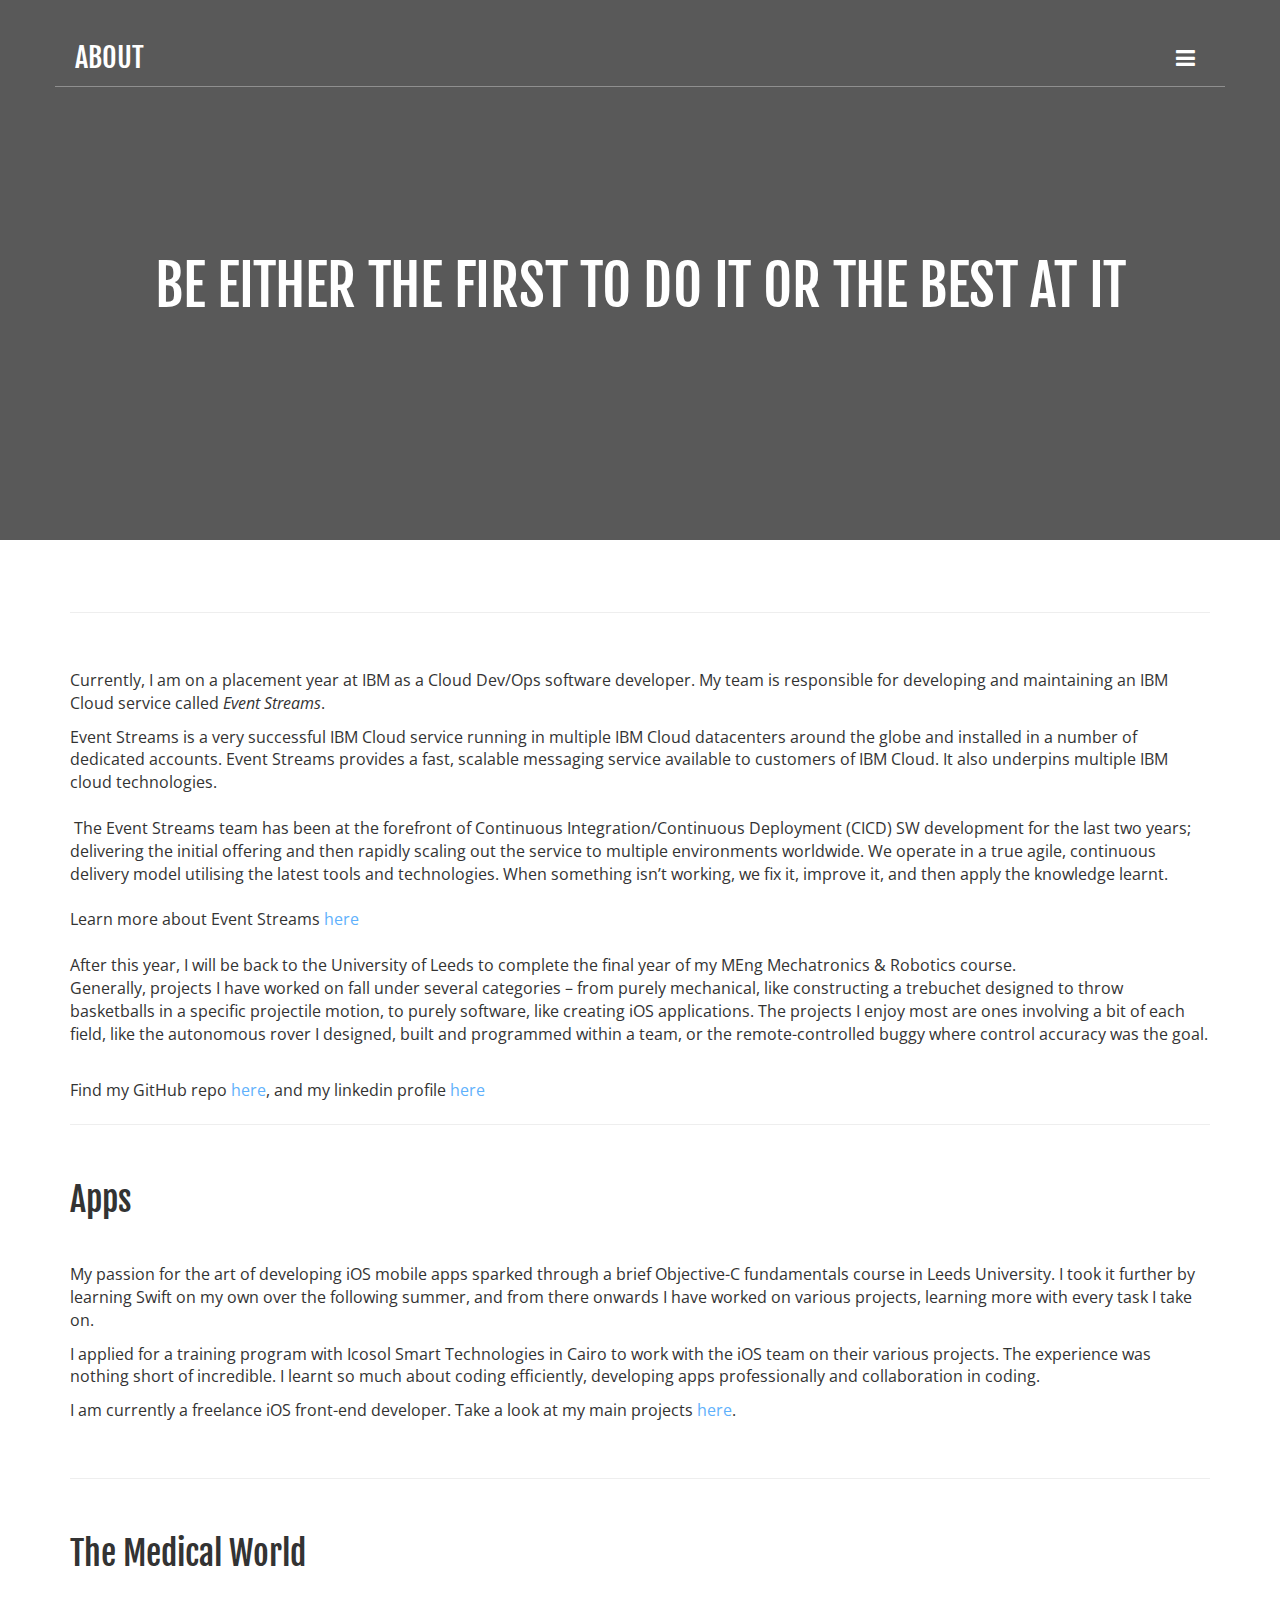
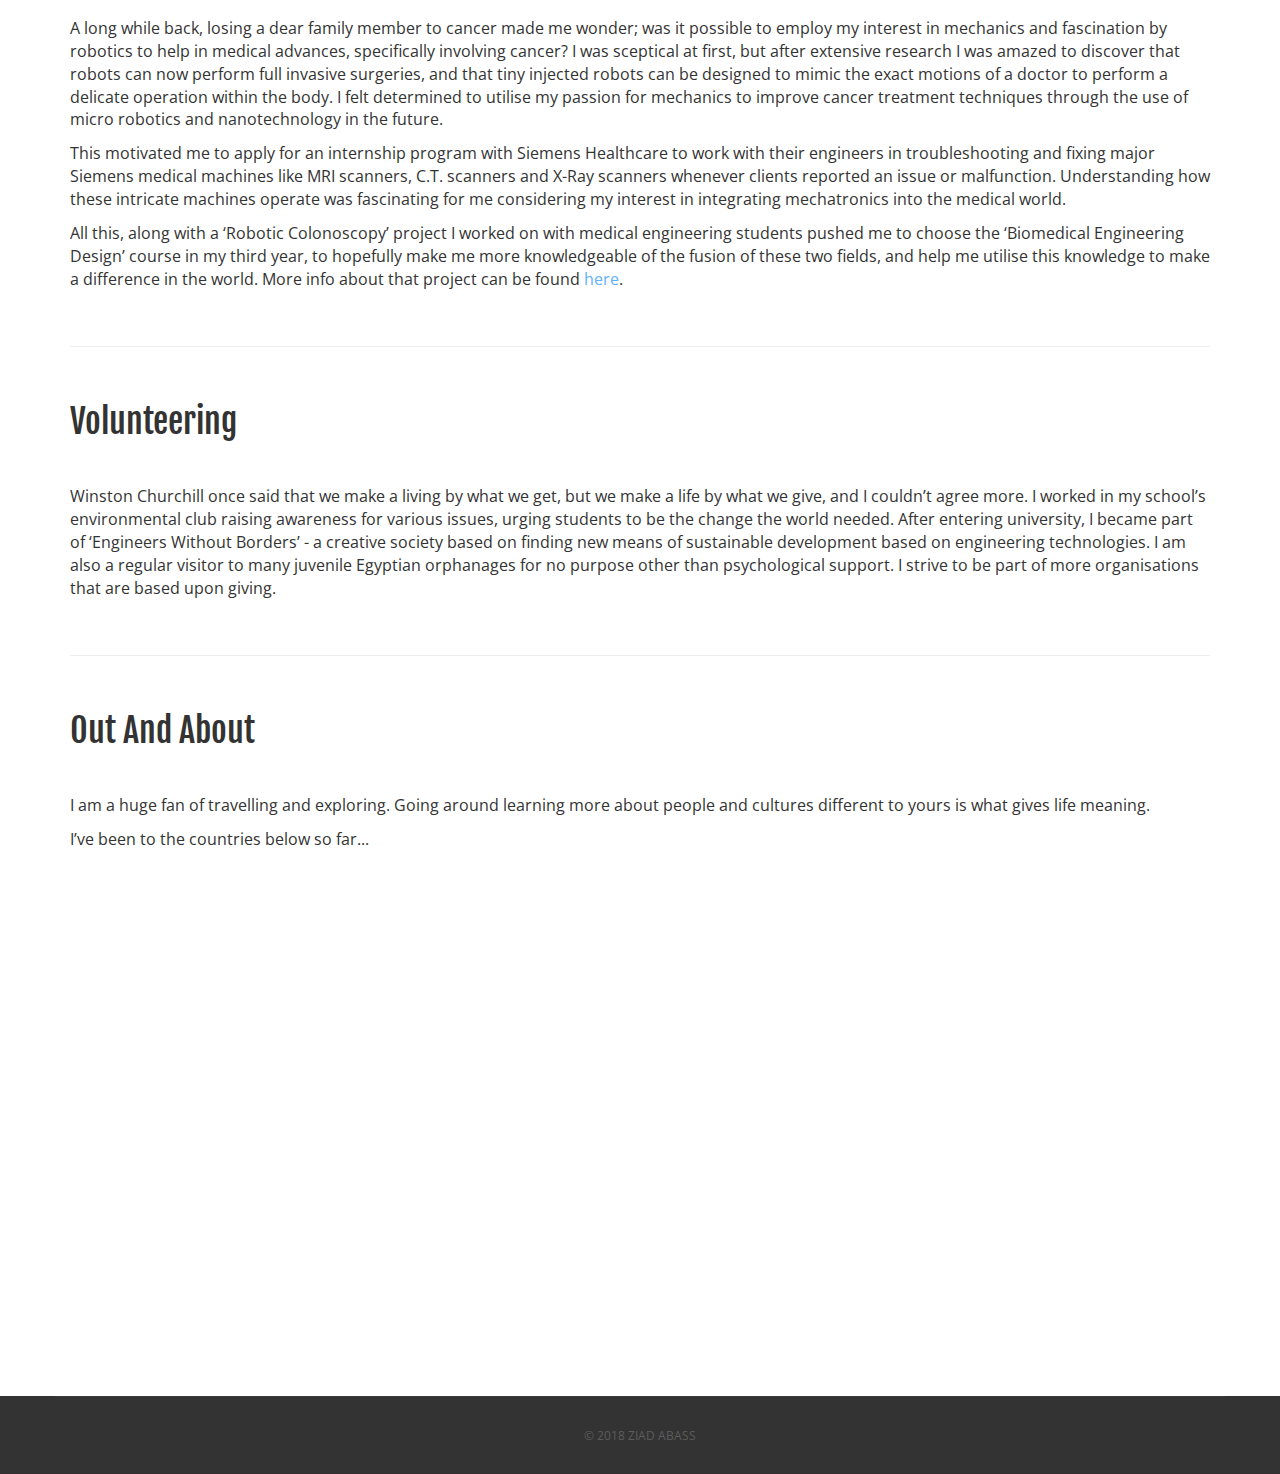
==== about/index.html @ b72d4ed4 "Initial push with all the content" ====
<!DOCTYPE html>
<html xmlns="https://www.w3.org/1999/xhtml">

<head>

	<meta charset="utf-8" />

	<!-- Head content such as meta tags and encoding options, etc -->
	<link rel="mask-icon" href="../z tab icon.svg" color="#529CC0" />
<meta http-equiv="Content-Type" content="text/html; charset=utf-8" />
		<meta name="description" content="A Mechatronics & Robotics Engineer Who's Also An iOS Developer. Find out about me and my work." />
		<meta name="robots" content="index, follow" />
		<meta name="generator" content="RapidWeaver" />
		<link rel="icon" href="http://ziadabass.com/favicon.ico" type="image/x-icon" />
		<link rel="shortcut icon" href="http://ziadabass.com/favicon.ico" type="image/x-icon" />
		

	<!-- User defined head content -->
	

	<!-- Meta tags -->
	<!-- These in particular setup the viewport for mobile devices -->
  <meta name="viewport" content="width=device-width, initial-scale=1.0, maximum-scale=1.0, user-scalable=0" />

  <!-- Browser title -->
	<title>About | Ziad Abass</title>

	<!-- Latest compiled and minified CSS -->
	<link rel="stylesheet" type="text/css" media="all" href="../rw_common/themes/Voyager/consolidated-2.css?rwcache=601853984" />
		

<link href='https://fonts.googleapis.com/css?family=Open Sans:400,700' rel='stylesheet' type='text/css'>

  <!-- Main Theme Stylesheet -->
	

  <!-- Loads Font Awesome v4.3.0 CSS from CDN -->
	<link rel="stylesheet" href="https://maxcdn.bootstrapcdn.com/font-awesome/4.4.0/css/font-awesome.min.css">

	<!-- RapidWeaver Color Picker Stylesheet -->
	

  <!-- Theme specific media queries -->
	<!-- <link rel="stylesheet" href="%pathto(css/media_queries.css)%" /> -->

	<!-- User defined styles -->
	

	<!-- Plugin injected code -->
	

</head>

<body>


	<!-- Navigation in Overlay -->
	<div class="navigation_overlay">
		<div class="navigation_inner">

			<div id="navigation_close_button"><i class="fa fa-close fa-2x"></i></div>

			<div class="navigation_alignment">
				<div class="container">
							<div class="navigation_overlay_site_logo"></div>
							<h1 class="navigation_overlay_site_title">About</h1>
							<div id="social_badges"></div>
							<!-- <h2 class="navigation_overlay_site_slogan">Be either the first to do it or the best at it</h2> -->
							<div id="main_navigation">
								<ul><li><a href="../" rel="">Home</a></li><li><a href="./" rel="" id="current">About</a></li><li><a href="../aida/" rel="">Ai-Da Robot</a></li><li><a href="../projects/" rel="">Projects</a></li><li><a href="../achievements/" rel="">Achievements</a></li><li><a href="../iosapps/" rel="">iOS Apps</a></li><li><a href="../contact/" rel="">Contact</a></li></ul>
							</div>
				</div> <!-- container -->
			</div> <!-- main_navigation -->
		</div> <!-- navigation inner -->
	</div> <!-- navigation_overlay -->

	<div id="scroll_up_destination"></div>

	<div class="blur_wrapper">

		<!-- Path Theme -->

		<!-- Banner, Banner Overlay and Banner Content -->
		<div id="banner">
			<!-- Branding // Site Title, Logo and Navigation -->
			<div id="sticky_container">
				<div class="navigation_bar container">
					<div class="site_logo"></div> <h1 class="site_title">About</h1>
					<div id="navigation_toggle"><i class="fa fa-bars"></i></div>
				</div>
			</div>

			<div id="inner_banner">
				<!-- Site Slogan -->
				<div id="banner_content">
					<h2 id="slogan">Be either the first to do it or the best at it</h2>
				</div>
			</div>

			<!-- Breadcrumb Trail -->
			<div class="banner_breadcrumb">
				<div class="container width_adjustment">
					
				</div>
			</div>

		</div>

		<div id="content_container" class="container width_adjustment">
			<div class="row">

			  <div id="content">
					<p><hr>
 <br /></p>

<p>Currently, I am on a placement year at IBM as a Cloud Dev/Ops software developer. My team is responsible for developing and maintaining an IBM Cloud service called <i>Event Streams</i>. </p>

<p>Event Streams is a very successful IBM Cloud service running in multiple IBM Cloud datacenters around the globe and installed in a number of dedicated accounts. Event Streams provides a fast, scalable messaging service available to customers of IBM Cloud. It also underpins multiple IBM cloud technologies.
<br />
<br /> The Event Streams team has been at the forefront of Continuous Integration/Continuous Deployment (CICD) SW development for the last two years; delivering the initial offering and then rapidly scaling out the service to multiple environments worldwide. We operate in a true agile, continuous delivery model utilising the latest tools and technologies. When something isn’t working, we fix it, improve it, and then apply the knowledge learnt. <br />
<br />
Learn more about Event Streams <a href="https://www.ibm.com/cloud/event-streams-for-cloud" target="_blank">here</a>
<br />
<br />
After this year, I will be back to the University of Leeds to complete the final year of my MEng Mechatronics &amp; Robotics course.
<br />
Generally, projects I have worked on fall under several categories – from purely mechanical, like constructing a trebuchet designed to throw basketballs in a specific projectile motion, to purely software, like creating iOS applications. The projects I enjoy most are ones involving a bit of each field, like the autonomous rover I designed, built and programmed within a team, or the remote-controlled buggy where control accuracy was the goal.</p>

<p><br />
 Find my GitHub repo <a href="https://github.com/ZiadAbass">here</a>, and my linkedin profile <a href="https://www.linkedin.com/in/ziad-abass/">here</a>
 <br />
 <hr>
 <br /></p>

<h2 id="apps">Apps</h2>

<p><br /></p>

<p>My passion for the art of developing iOS mobile apps sparked through a brief Objective-C fundamentals course in Leeds University. I took it further by learning Swift on my own over the following summer, and from there onwards I have worked on various projects, learning more with every task I take on. </p>

<p>I applied for a training program with Icosol Smart Technologies in Cairo to work with the iOS team on their various projects. The experience was nothing short of incredible. I learnt so much about coding efficiently, developing apps professionally and collaboration in coding.</p>

<p>I am currently a freelance iOS front-end developer. Take a look at my main projects <a href="http://ziadabass.com/iosapps">here</a>.</p>

<p><br />
 <hr>
 <br /></p>

<h2 id="themedicalworld">The Medical World</h2>

<p><br /></p>

<p>A long while back, losing a dear family member to cancer made me wonder; was it possible to employ my interest in mechanics and fascination by robotics to help in medical advances, specifically involving cancer? I was sceptical at first, but after extensive research I was amazed to discover that robots can now perform full invasive surgeries, and that tiny injected robots can be designed to mimic the exact motions of a doctor to perform a delicate operation within the body. I felt determined to utilise my passion for mechanics to improve cancer treatment techniques through the use of micro robotics and nanotechnology in the future.</p>

<p>This motivated me to apply for an internship program with Siemens Healthcare to work with their engineers in troubleshooting and fixing major Siemens medical machines like MRI scanners, C.T. scanners and X-Ray scanners whenever clients reported an issue or malfunction. Understanding how these intricate machines operate was fascinating for me considering my interest in integrating mechatronics into the medical world.</p>

<p>All this, along with a ‘Robotic Colonoscopy’ project I worked on with medical engineering students pushed me to choose the ‘Biomedical Engineering Design’ course in my third year, to hopefully make me more knowledgeable of the fusion of these two fields, and help me utilise this knowledge to make a difference in the world. More info about that project can be found <a href="http://ziadabass.com/projects">here</a>.</p>

<p><br />
 <hr>
 <br /></p>

<h2 id="volunteering">Volunteering</h2>

<p><br /></p>

<p>Winston Churchill once said that we make a living by what we get, but we make a life by what we give, and I couldn’t agree more. I worked in my school’s environmental club raising awareness for various issues, urging students to be the change the world needed. After entering university, I became part of ‘Engineers Without Borders’ - a creative society based on finding new means of sustainable development based on engineering technologies. I am also a regular visitor to many juvenile Egyptian orphanages for no purpose other than psychological support. I strive to be part of more organisations that are based upon giving.</p>

<p><br />
<hr>
<br /></p>

<h2 id="outandabout">Out And About</h2>

<p><br /></p>

<p>I am a huge fan of travelling and exploring. Going around learning more about people and cultures different to yours is what gives life meaning.</p>

<p>I’ve been to the countries below so far...</p>

<p><br /></p>

<script src="https://www.amcharts.com/lib/3/ammap.js" type="text/javascript"></script>

<script src="https://www.amcharts.com/lib/3/maps/js/worldHigh.js" type="text/javascript"></script>

<script src="https://www.amcharts.com/lib/3/themes/dark.js" type="text/javascript"></script>

<div id="mapdiv" style="width: 820px; height: 450px;"></div>

<script type="text/javascript">
var map = AmCharts.makeChart("mapdiv",{
type: "map",
theme: "dark",
projection: "miller",
panEventsEnabled : true,
backgroundColor : "#575773",
backgroundAlpha : 1,
zoomControl: {
zoomControlEnabled : true
},
dataProvider : {
map : "worldHigh",
getAreasFromMap : true,
areas :
[
    {
        "id": "AT",
        "showAsSelected": true
    },
    {
        "id": "BE",
        "showAsSelected": true
    },
    {
        "id": "CY",
        "showAsSelected": true
    },
    {
        "id": "DK",
        "showAsSelected": true
    },
    {
        "id": "PT",
        "showAsSelected": true
    },
    {
        "id": "CH",
        "showAsSelected": true
    },
    {
        "id": "HK",
        "showAsSelected": true
    },
    {
        "id": "FI",
        "showAsSelected": true
    },
    {
        "id": "FR",
        "showAsSelected": true
    },
    {
        "id": "DE",
        "showAsSelected": true
    },
    {
        "id": "IT",
        "showAsSelected": true
    },
    {
        "id": "NL",
        "showAsSelected": true
    },
    {
        "id": "NO",
        "showAsSelected": true
    },
    {
        "id": "RU",
        "showAsSelected": true
    },
    {
        "id": "ES",
        "showAsSelected": true
    },
    {
        "id": "SE",
        "showAsSelected": true
    },
    {
        "id": "TR",
        "showAsSelected": true
    },
    {
        "id": "GB",
        "showAsSelected": true
    },
    {
        "id": "US",
        "showAsSelected": true
    },
    {
        "id": "EG",
        "showAsSelected": true
    },
    {
        "id": "TN",
        "showAsSelected": true
    },
    {
        "id": "ID",
        "showAsSelected": true
    },
    {
        "id": "KW",
        "showAsSelected": true
    },
    {
        "id": "MY",
        "showAsSelected": true
    },
    {
        "id": "SA",
        "showAsSelected": true
    },
    {
        "id": "TH",
        "showAsSelected": true
    },
    {
        "id": "AE",
        "showAsSelected": true
    }
]
},
areasSettings : {
autoZoom : true,
color : "#B4B4B7",
colorSolid : "#84ADE9",
selectedColor : "#84ADE9",
outlineColor : "#666666",
rollOverColor : "#9EC2F7",
rollOverOutlineColor : "#000000"
}
});
</script>
					<div class="clearer"></div>
				</div>

			  <aside id="sidebar">
					<h3 id="sidebar_title"></h3>
					

					<div id="archives">
						
					</div>
				</aside>

			</div>
		</div>

		<footer>
			<div class="rapidweaver_footer container width_adjustment">
				&copy; 2018 Ziad Abass
			</div>
		</footer>

	</div>

	<!-- jQuery 1.8 is included in the theme internally -->
  <script src="../rw_common/themes/Voyager/js/jquery.min.js?rwcache=601853984"></script>

	<!-- Base RapidWeaver javascript -->
	<script async type="text/javascript" src="../rw_common/themes/Voyager/javascript.js?rwcache=601853984"></script>

  <!-- Elixir theme specific javascript, along with jQuery Easing and a few other elements -->
  <script src="../rw_common/themes/Voyager/js/elixir.js?rwcache=601853984"></script>

	<!-- Style variations -->
	<script type="text/javascript" src="../rw_common/themes/Voyager/js/sidebar/sidebar_hidden.js?rwcache=601853984"></script>
		

	<!-- User defined javascript -->
	

</body>

</html>
---- rw_common/themes/Voyager/consolidated-2.css ----
@import url(https://fonts.googleapis.com/css?family=Fjalla+One);@import url(https://fonts.googleapis.com/css?family=Fjalla+One);@import url(https://fonts.googleapis.com/css?family=Open Sans:400);@import url(https://fonts.googleapis.com/css?family=Fjalla+One);@import url(https://fonts.googleapis.com/css?family=Fjalla+One);@import url(https://fonts.googleapis.com/css?family=Fjalla+One);@import url(https://fonts.googleapis.com/css?family=Open Sans:400);@import url(https://fonts.googleapis.com/css?family=Fjalla+One);
@media only screen {/*! * Bootstrap v3.3.5 (http://getbootstrap.com) * Copyright 2011-2015 Twitter, Inc. * Licensed under MIT (https://github.com/twbs/bootstrap/blob/master/LICENSE) *//*! * Generated using the Bootstrap Customizer (http://getbootstrap.com/customize/?id=03faca33c98e05ec572d) * Config saved to config.json and https://gist.github.com/03faca33c98e05ec572d *//*! * Bootstrap v3.3.5 (http://getbootstrap.com) * Copyright 2011-2015 Twitter, Inc. * Licensed under MIT (https://github.com/twbs/bootstrap/blob/master/LICENSE) *//*! normalize.css v3.0.3 | MIT License | github.com/necolas/normalize.css */html {  font-family: sans-serif;  -ms-text-size-adjust: 100%;  -webkit-text-size-adjust: 100%;}body {  margin: 0;}article,aside,details,figcaption,figure,footer,header,hgroup,main,menu,nav,section,summary {  display: block;}audio,canvas,progress,video {  display: inline-block;  vertical-align: baseline;}audio:not([controls]) {  display: none;  height: 0;}[hidden],template {  display: none;}a {  background-color: transparent;}a:active,a:hover {  outline: 0;}abbr[title] {  border-bottom: 1px dotted;}b,strong {  font-weight: bold;}dfn {  font-style: italic;}h1 {  font-size: 2em;  margin: 0.67em 0;}mark {  background: #ff0;  color: #000;}small {  font-size: 80%;}sub,sup {  font-size: 75%;  line-height: 0;  position: relative;  vertical-align: baseline;}sup {  top: -0.5em;}sub {  bottom: -0.25em;}img {  border: 0;}svg:not(:root) {  overflow: hidden;}figure {  margin: 1em 40px;}hr {  -webkit-box-sizing: content-box;     -moz-box-sizing: content-box;          box-sizing: content-box;  height: 0;}pre {  overflow: auto;}code,kbd,pre,samp {  font-family: monospace, monospace;  font-size: 1em;}button,input,optgroup,select,textarea {  color: inherit;  font: inherit;  margin: 0;}button {  overflow: visible;}button,select {  text-transform: none;}button,html input[type="button"],input[type="reset"],input[type="submit"] {  -webkit-appearance: button;  cursor: pointer;}button[disabled],html input[disabled] {  cursor: default;}button::-moz-focus-inner,input::-moz-focus-inner {  border: 0;  padding: 0;}input {  line-height: normal;}input[type="checkbox"],input[type="radio"] {  -webkit-box-sizing: border-box;     -moz-box-sizing: border-box;          box-sizing: border-box;  padding: 0;}input[type="number"]::-webkit-inner-spin-button,input[type="number"]::-webkit-outer-spin-button {  height: auto;}input[type="search"] {  -webkit-appearance: textfield;  -webkit-box-sizing: content-box;     -moz-box-sizing: content-box;          box-sizing: content-box;}input[type="search"]::-webkit-search-cancel-button,input[type="search"]::-webkit-search-decoration {  -webkit-appearance: none;}fieldset {  border: 1px solid #c0c0c0;  margin: 0 2px;  padding: 0.35em 0.625em 0.75em;}legend {  border: 0;  padding: 0;}textarea {  overflow: auto;}optgroup {  font-weight: bold;}table {  border-collapse: collapse;  border-spacing: 0;}td,th {  padding: 0;}/*! Source: https://github.com/h5bp/html5-boilerplate/blob/master/src/css/main.css */@media print {  *,  *:before,  *:after {    background: transparent !important;    color: #000 !important;    -webkit-box-shadow: none !important;            box-shadow: none !important;    text-shadow: none !important;  }  a,  a:visited {    text-decoration: underline;  }  a[href]:after {    content: " (" attr(href) ")";}  abbr[title]:after {content: " (" attr(title) ")";}  a[href^="#"]:after,  a[href^="javascript:"]:after {content: "";}  pre,  blockquote {border: 1px solid #999;page-break-inside: avoid;}  thead {display: table-header-group;}  tr,  img {page-break-inside: avoid;}  img {max-width: 100% !important;}  p,  h2,  h3 {orphans: 3;widows: 3;}  h2,  h3 {page-break-after: avoid;}  .navbar {display: none;}  .btn > .caret,  .dropup > .btn > .caret {border-top-color: #000 !important;}  .label {border: 1px solid #000;}  .table {border-collapse: collapse !important;}  .table td,  .table th {background-color: #fff !important;}  .table-bordered th,  .table-bordered td {border: 1px solid #ddd !important;}}@font-face {font-family: 'Glyphicons Halflings';src: url('fonts/glyphicons-halflings-regular.eot');src: url('fonts/glyphicons-halflings-regular.eot?#iefix') format('embedded-opentype'), url('fonts/glyphicons-halflings-regular.woff2') format('woff2'), url('fonts/glyphicons-halflings-regular.woff') format('woff'), url('fonts/glyphicons-halflings-regular.ttf') format('truetype'), url('fonts/glyphicons-halflings-regular.svg#glyphicons_halflingsregular') format('svg');}.glyphicon {position: relative;top: 1px;display: inline-block;font-family: 'Glyphicons Halflings';font-style: normal;font-weight: normal;line-height: 1;-webkit-font-smoothing: antialiased;-moz-osx-font-smoothing: grayscale;}.glyphicon-asterisk:before {content: "\2a";}.glyphicon-plus:before {content: "\2b";}.glyphicon-euro:before,.glyphicon-eur:before {content: "\20ac";}.glyphicon-minus:before {content: "\2212";}.glyphicon-cloud:before {content: "\2601";}.glyphicon-envelope:before {content: "\2709";}.glyphicon-pencil:before {content: "\270f";}.glyphicon-glass:before {content: "\e001";}.glyphicon-music:before {content: "\e002";}.glyphicon-search:before {content: "\e003";}.glyphicon-heart:before {content: "\e005";}.glyphicon-star:before {content: "\e006";}.glyphicon-star-empty:before {content: "\e007";}.glyphicon-user:before {content: "\e008";}.glyphicon-film:before {content: "\e009";}.glyphicon-th-large:before {content: "\e010";}.glyphicon-th:before {content: "\e011";}.glyphicon-th-list:before {content: "\e012";}.glyphicon-ok:before {content: "\e013";}.glyphicon-remove:before {content: "\e014";}.glyphicon-zoom-in:before {content: "\e015";}.glyphicon-zoom-out:before {content: "\e016";}.glyphicon-off:before {content: "\e017";}.glyphicon-signal:before {content: "\e018";}.glyphicon-cog:before {content: "\e019";}.glyphicon-trash:before {content: "\e020";}.glyphicon-home:before {content: "\e021";}.glyphicon-file:before {content: "\e022";}.glyphicon-time:before {content: "\e023";}.glyphicon-road:before {content: "\e024";}.glyphicon-download-alt:before {content: "\e025";}.glyphicon-download:before {content: "\e026";}.glyphicon-upload:before {content: "\e027";}.glyphicon-inbox:before {content: "\e028";}.glyphicon-play-circle:before {content: "\e029";}.glyphicon-repeat:before {content: "\e030";}.glyphicon-refresh:before {content: "\e031";}.glyphicon-list-alt:before {content: "\e032";}.glyphicon-lock:before {content: "\e033";}.glyphicon-flag:before {content: "\e034";}.glyphicon-headphones:before {content: "\e035";}.glyphicon-volume-off:before {content: "\e036";}.glyphicon-volume-down:before {content: "\e037";}.glyphicon-volume-up:before {content: "\e038";}.glyphicon-qrcode:before {content: "\e039";}.glyphicon-barcode:before {content: "\e040";}.glyphicon-tag:before {content: "\e041";}.glyphicon-tags:before {content: "\e042";}.glyphicon-book:before {content: "\e043";}.glyphicon-bookmark:before {content: "\e044";}.glyphicon-print:before {content: "\e045";}.glyphicon-camera:before {content: "\e046";}.glyphicon-font:before {content: "\e047";}.glyphicon-bold:before {content: "\e048";}.glyphicon-italic:before {content: "\e049";}.glyphicon-text-height:before {content: "\e050";}.glyphicon-text-width:before {content: "\e051";}.glyphicon-align-left:before {content: "\e052";}.glyphicon-align-center:before {content: "\e053";}.glyphicon-align-right:before {content: "\e054";}.glyphicon-align-justify:before {content: "\e055";}.glyphicon-list:before {content: "\e056";}.glyphicon-indent-left:before {content: "\e057";}.glyphicon-indent-right:before {content: "\e058";}.glyphicon-facetime-video:before {content: "\e059";}.glyphicon-picture:before {content: "\e060";}.glyphicon-map-marker:before {content: "\e062";}.glyphicon-adjust:before {content: "\e063";}.glyphicon-tint:before {content: "\e064";}.glyphicon-edit:before {content: "\e065";}.glyphicon-share:before {content: "\e066";}.glyphicon-check:before {content: "\e067";}.glyphicon-move:before {content: "\e068";}.glyphicon-step-backward:before {content: "\e069";}.glyphicon-fast-backward:before {content: "\e070";}.glyphicon-backward:before {content: "\e071";}.glyphicon-play:before {content: "\e072";}.glyphicon-pause:before {content: "\e073";}.glyphicon-stop:before {content: "\e074";}.glyphicon-forward:before {content: "\e075";}.glyphicon-fast-forward:before {content: "\e076";}.glyphicon-step-forward:before {content: "\e077";}.glyphicon-eject:before {content: "\e078";}.glyphicon-chevron-left:before {content: "\e079";}.glyphicon-chevron-right:before {content: "\e080";}.glyphicon-plus-sign:before {content: "\e081";}.glyphicon-minus-sign:before {content: "\e082";}.glyphicon-remove-sign:before {content: "\e083";}.glyphicon-ok-sign:before {content: "\e084";}.glyphicon-question-sign:before {content: "\e085";}.glyphicon-info-sign:before {content: "\e086";}.glyphicon-screenshot:before {content: "\e087";}.glyphicon-remove-circle:before {content: "\e088";}.glyphicon-ok-circle:before {content: "\e089";}.glyphicon-ban-circle:before {content: "\e090";}.glyphicon-arrow-left:before {content: "\e091";}.glyphicon-arrow-right:before {content: "\e092";}.glyphicon-arrow-up:before {content: "\e093";}.glyphicon-arrow-down:before {content: "\e094";}.glyphicon-share-alt:before {content: "\e095";}.glyphicon-resize-full:before {content: "\e096";}.glyphicon-resize-small:before {content: "\e097";}.glyphicon-exclamation-sign:before {content: "\e101";}.glyphicon-gift:before {content: "\e102";}.glyphicon-leaf:before {content: "\e103";}.glyphicon-fire:before {content: "\e104";}.glyphicon-eye-open:before {content: "\e105";}.glyphicon-eye-close:before {content: "\e106";}.glyphicon-warning-sign:before {content: "\e107";}.glyphicon-plane:before {content: "\e108";}.glyphicon-calendar:before {content: "\e109";}.glyphicon-random:before {content: "\e110";}.glyphicon-comment:before {content: "\e111";}.glyphicon-magnet:before {content: "\e112";}.glyphicon-chevron-up:before {content: "\e113";}.glyphicon-chevron-down:before {content: "\e114";}.glyphicon-retweet:before {content: "\e115";}.glyphicon-shopping-cart:before {content: "\e116";}.glyphicon-folder-close:before {content: "\e117";}.glyphicon-folder-open:before {content: "\e118";}.glyphicon-resize-vertical:before {content: "\e119";}.glyphicon-resize-horizontal:before {content: "\e120";}.glyphicon-hdd:before {content: "\e121";}.glyphicon-bullhorn:before {content: "\e122";}.glyphicon-bell:before {content: "\e123";}.glyphicon-certificate:before {content: "\e124";}.glyphicon-thumbs-up:before {content: "\e125";}.glyphicon-thumbs-down:before {content: "\e126";}.glyphicon-hand-right:before {content: "\e127";}.glyphicon-hand-left:before {content: "\e128";}.glyphicon-hand-up:before {content: "\e129";}.glyphicon-hand-down:before {content: "\e130";}.glyphicon-circle-arrow-right:before {content: "\e131";}.glyphicon-circle-arrow-left:before {content: "\e132";}.glyphicon-circle-arrow-up:before {content: "\e133";}.glyphicon-circle-arrow-down:before {content: "\e134";}.glyphicon-globe:before {content: "\e135";}.glyphicon-wrench:before {content: "\e136";}.glyphicon-tasks:before {content: "\e137";}.glyphicon-filter:before {content: "\e138";}.glyphicon-briefcase:before {content: "\e139";}.glyphicon-fullscreen:before {content: "\e140";}.glyphicon-dashboard:before {content: "\e141";}.glyphicon-paperclip:before {content: "\e142";}.glyphicon-heart-empty:before {content: "\e143";}.glyphicon-link:before {content: "\e144";}.glyphicon-phone:before {content: "\e145";}.glyphicon-pushpin:before {content: "\e146";}.glyphicon-usd:before {content: "\e148";}.glyphicon-gbp:before {content: "\e149";}.glyphicon-sort:before {content: "\e150";}.glyphicon-sort-by-alphabet:before {content: "\e151";}.glyphicon-sort-by-alphabet-alt:before {content: "\e152";}.glyphicon-sort-by-order:before {content: "\e153";}.glyphicon-sort-by-order-alt:before {content: "\e154";}.glyphicon-sort-by-attributes:before {content: "\e155";}.glyphicon-sort-by-attributes-alt:before {content: "\e156";}.glyphicon-unchecked:before {content: "\e157";}.glyphicon-expand:before {content: "\e158";}.glyphicon-collapse-down:before {content: "\e159";}.glyphicon-collapse-up:before {content: "\e160";}.glyphicon-log-in:before {content: "\e161";}.glyphicon-flash:before {content: "\e162";}.glyphicon-log-out:before {content: "\e163";}.glyphicon-new-window:before {content: "\e164";}.glyphicon-record:before {content: "\e165";}.glyphicon-save:before {content: "\e166";}.glyphicon-open:before {content: "\e167";}.glyphicon-saved:before {content: "\e168";}.glyphicon-import:before {content: "\e169";}.glyphicon-export:before {content: "\e170";}.glyphicon-send:before {content: "\e171";}.glyphicon-floppy-disk:before {content: "\e172";}.glyphicon-floppy-saved:before {content: "\e173";}.glyphicon-floppy-remove:before {content: "\e174";}.glyphicon-floppy-save:before {content: "\e175";}.glyphicon-floppy-open:before {content: "\e176";}.glyphicon-credit-card:before {content: "\e177";}.glyphicon-transfer:before {content: "\e178";}.glyphicon-cutlery:before {content: "\e179";}.glyphicon-header:before {content: "\e180";}.glyphicon-compressed:before {content: "\e181";}.glyphicon-earphone:before {content: "\e182";}.glyphicon-phone-alt:before {content: "\e183";}.glyphicon-tower:before {content: "\e184";}.glyphicon-stats:before {content: "\e185";}.glyphicon-sd-video:before {content: "\e186";}.glyphicon-hd-video:before {content: "\e187";}.glyphicon-subtitles:before {content: "\e188";}.glyphicon-sound-stereo:before {content: "\e189";}.glyphicon-sound-dolby:before {content: "\e190";}.glyphicon-sound-5-1:before {content: "\e191";}.glyphicon-sound-6-1:before {content: "\e192";}.glyphicon-sound-7-1:before {content: "\e193";}.glyphicon-copyright-mark:before {content: "\e194";}.glyphicon-registration-mark:before {content: "\e195";}.glyphicon-cloud-download:before {content: "\e197";}.glyphicon-cloud-upload:before {content: "\e198";}.glyphicon-tree-conifer:before {content: "\e199";}.glyphicon-tree-deciduous:before {content: "\e200";}.glyphicon-cd:before {content: "\e201";}.glyphicon-save-file:before {content: "\e202";}.glyphicon-open-file:before {content: "\e203";}.glyphicon-level-up:before {content: "\e204";}.glyphicon-copy:before {content: "\e205";}.glyphicon-paste:before {content: "\e206";}.glyphicon-alert:before {content: "\e209";}.glyphicon-equalizer:before {content: "\e210";}.glyphicon-king:before {content: "\e211";}.glyphicon-queen:before {content: "\e212";}.glyphicon-pawn:before {content: "\e213";}.glyphicon-bishop:before {content: "\e214";}.glyphicon-knight:before {content: "\e215";}.glyphicon-baby-formula:before {content: "\e216";}.glyphicon-tent:before {content: "\26fa";}.glyphicon-blackboard:before {content: "\e218";}.glyphicon-bed:before {content: "\e219";}.glyphicon-apple:before {content: "\f8ff";}.glyphicon-erase:before {content: "\e221";}.glyphicon-hourglass:before {content: "\231b";}.glyphicon-lamp:before {content: "\e223";}.glyphicon-duplicate:before {content: "\e224";}.glyphicon-piggy-bank:before {content: "\e225";}.glyphicon-scissors:before {content: "\e226";}.glyphicon-bitcoin:before {content: "\e227";}.glyphicon-btc:before {content: "\e227";}.glyphicon-xbt:before {content: "\e227";}.glyphicon-yen:before {content: "\00a5";}.glyphicon-jpy:before {content: "\00a5";}.glyphicon-ruble:before {content: "\20bd";}.glyphicon-rub:before {content: "\20bd";}.glyphicon-scale:before {content: "\e230";}.glyphicon-ice-lolly:before {content: "\e231";}.glyphicon-ice-lolly-tasted:before {content: "\e232";}.glyphicon-education:before {content: "\e233";}.glyphicon-option-horizontal:before {content: "\e234";}.glyphicon-option-vertical:before {content: "\e235";}.glyphicon-menu-hamburger:before {content: "\e236";}.glyphicon-modal-window:before {content: "\e237";}.glyphicon-oil:before {content: "\e238";}.glyphicon-grain:before {content: "\e239";}.glyphicon-sunglasses:before {content: "\e240";}.glyphicon-text-size:before {content: "\e241";}.glyphicon-text-color:before {content: "\e242";}.glyphicon-text-background:before {content: "\e243";}.glyphicon-object-align-top:before {content: "\e244";}.glyphicon-object-align-bottom:before {content: "\e245";}.glyphicon-object-align-horizontal:before {content: "\e246";}.glyphicon-object-align-left:before {content: "\e247";}.glyphicon-object-align-vertical:before {content: "\e248";}.glyphicon-object-align-right:before {content: "\e249";}.glyphicon-triangle-right:before {content: "\e250";}.glyphicon-triangle-left:before {content: "\e251";}.glyphicon-triangle-bottom:before {content: "\e252";}.glyphicon-triangle-top:before {content: "\e253";}.glyphicon-console:before {content: "\e254";}.glyphicon-superscript:before {content: "\e255";}.glyphicon-subscript:before {content: "\e256";}.glyphicon-menu-left:before {content: "\e257";}.glyphicon-menu-right:before {content: "\e258";}.glyphicon-menu-down:before {content: "\e259";}.glyphicon-menu-up:before {content: "\e260";}* {-webkit-box-sizing: border-box;-moz-box-sizing: border-box;box-sizing: border-box;}*:before,*:after {-webkit-box-sizing: border-box;-moz-box-sizing: border-box;box-sizing: border-box;}html {font-size: 10px;-webkit-tap-highlight-color: rgba(0, 0, 0, 0);}body {font-family: "Helvetica Neue", Helvetica, Arial, sans-serif;font-size: 16px;line-height: 1.42857143;color: #333333;background-color: #ffffff;}input,button,select,textarea {font-family: inherit;font-size: inherit;line-height: inherit;}a {color: #337ab7;text-decoration: none;}a:hover,a:focus {color: #23527c;text-decoration: underline;}a:focus {outline: thin dotted;outline: 5px auto -webkit-focus-ring-color;outline-offset: -2px;}figure {margin: 0;}img {vertical-align: middle;}.img-responsive,.thumbnail > img,.thumbnail a > img,.carousel-inner > .item > img,.carousel-inner > .item > a > img {display: block;max-width: 100%;height: auto;}.img-rounded {border-radius: 6px;}.img-thumbnail {padding: 4px;line-height: 1.42857143;background-color: #ffffff;border: 1px solid #dddddd;border-radius: 4px;-webkit-transition: all 0.2s ease-in-out;-o-transition: all 0.2s ease-in-out;transition: all 0.2s ease-in-out;display: inline-block;max-width: 100%;height: auto;}.img-circle {border-radius: 50%;}hr {margin-top: 22px;margin-bottom: 22px;border: 0;border-top: 1px solid #eeeeee;}.sr-only {position: absolute;width: 1px;height: 1px;margin: -1px;padding: 0;overflow: hidden;clip: rect(0, 0, 0, 0);border: 0;}.sr-only-focusable:active,.sr-only-focusable:focus {position: static;width: auto;height: auto;margin: 0;overflow: visible;clip: auto;}[role="button"] {cursor: pointer;}h1,h2,h3,h4,h5,h6,.h1,.h2,.h3,.h4,.h5,.h6 {font-family: inherit;font-weight: 500;line-height: 1.1;color: inherit;}h1 small,h2 small,h3 small,h4 small,h5 small,h6 small,.h1 small,.h2 small,.h3 small,.h4 small,.h5 small,.h6 small,h1 .small,h2 .small,h3 .small,h4 .small,h5 .small,h6 .small,.h1 .small,.h2 .small,.h3 .small,.h4 .small,.h5 .small,.h6 .small {font-weight: normal;line-height: 1;color: #777777;}h1,.h1,h2,.h2,h3,.h3 {margin-top: 22px;margin-bottom: 11px;}h1 small,.h1 small,h2 small,.h2 small,h3 small,.h3 small,h1 .small,.h1 .small,h2 .small,.h2 .small,h3 .small,.h3 .small {font-size: 65%;}h4,.h4,h5,.h5,h6,.h6 {margin-top: 11px;margin-bottom: 11px;}h4 small,.h4 small,h5 small,.h5 small,h6 small,.h6 small,h4 .small,.h4 .small,h5 .small,.h5 .small,h6 .small,.h6 .small {font-size: 75%;}h1,.h1 {font-size: 41px;}h2,.h2 {font-size: 34px;}h3,.h3 {font-size: 28px;}h4,.h4 {font-size: 20px;}h5,.h5 {font-size: 16px;}h6,.h6 {font-size: 14px;}p {margin: 0 0 11px;}.lead {margin-bottom: 22px;font-size: 18px;font-weight: 300;line-height: 1.4;}@media (min-width: 768px) {.lead {    font-size: 24px;}}small,.small {font-size: 87%;}mark,.mark {background-color: #fcf8e3;padding: .2em;}.text-left {text-align: left;}.text-right {text-align: right;}.text-center {text-align: center;}.text-justify {text-align: justify;}.text-nowrap {white-space: nowrap;}.text-lowercase {text-transform: lowercase;}.text-uppercase {text-transform: uppercase;}.text-capitalize {text-transform: capitalize;}.text-muted {color: #777777;}.text-primary {color: #337ab7;}a.text-primary:hover,a.text-primary:focus {color: #286090;}.text-success {color: #3c763d;}a.text-success:hover,a.text-success:focus {color: #2b542c;}.text-info {color: #31708f;}a.text-info:hover,a.text-info:focus {color: #245269;}.text-warning {color: #8a6d3b;}a.text-warning:hover,a.text-warning:focus {color: #66512c;}.text-danger {color: #a94442;}a.text-danger:hover,a.text-danger:focus {color: #843534;}.bg-primary {color: #fff;background-color: #337ab7;}a.bg-primary:hover,a.bg-primary:focus {background-color: #286090;}.bg-success {background-color: #dff0d8;}a.bg-success:hover,a.bg-success:focus {background-color: #c1e2b3;}.bg-info {background-color: #d9edf7;}a.bg-info:hover,a.bg-info:focus {background-color: #afd9ee;}.bg-warning {background-color: #fcf8e3;}a.bg-warning:hover,a.bg-warning:focus {background-color: #f7ecb5;}.bg-danger {background-color: #f2dede;}a.bg-danger:hover,a.bg-danger:focus {background-color: #e4b9b9;}.page-header {padding-bottom: 10px;margin: 44px 0 22px;border-bottom: 1px solid #eeeeee;}ul,ol {margin-top: 0;margin-bottom: 11px;}ul ul,ol ul,ul ol,ol ol {margin-bottom: 0;}.list-unstyled {padding-left: 0;list-style: none;}.list-inline {padding-left: 0;list-style: none;margin-left: -5px;}.list-inline > li {display: inline-block;padding-left: 5px;padding-right: 5px;}dl {margin-top: 0;margin-bottom: 22px;}dt,dd {line-height: 1.42857143;}dt {font-weight: bold;}dd {margin-left: 0;}@media (min-width: 768px) {.dl-horizontal dt {    float: left;width: 160px;clear: left;text-align: right;overflow: hidden;text-overflow: ellipsis;white-space: nowrap;}  .dl-horizontal dd {margin-left: 180px;}}abbr[title],abbr[data-original-title] {cursor: help;border-bottom: 1px dotted #777777;}.initialism {font-size: 90%;text-transform: uppercase;}blockquote {padding: 11px 22px;margin: 0 0 22px;font-size: 20px;border-left: 5px solid #eeeeee;}blockquote p:last-child,blockquote ul:last-child,blockquote ol:last-child {margin-bottom: 0;}blockquote footer,blockquote small,blockquote .small {display: block;font-size: 80%;line-height: 1.42857143;color: #777777;}blockquote footer:before,blockquote small:before,blockquote .small:before {content: '\2014 \00A0';}.blockquote-reverse,blockquote.pull-right {padding-right: 15px;padding-left: 0;border-right: 5px solid #eeeeee;border-left: 0;text-align: right;}.blockquote-reverse footer:before,blockquote.pull-right footer:before,.blockquote-reverse small:before,blockquote.pull-right small:before,.blockquote-reverse .small:before,blockquote.pull-right .small:before {content: '';}.blockquote-reverse footer:after,blockquote.pull-right footer:after,.blockquote-reverse small:after,blockquote.pull-right small:after,.blockquote-reverse .small:after,blockquote.pull-right .small:after {content: '\00A0 \2014';}address {margin-bottom: 22px;font-style: normal;line-height: 1.42857143;}code,kbd,pre,samp {font-family: Menlo, Monaco, Consolas, "Courier New", monospace;}code {padding: 2px 4px;font-size: 90%;color: #c7254e;background-color: #f9f2f4;border-radius: 4px;}kbd {padding: 2px 4px;font-size: 90%;color: #ffffff;background-color: #333333;border-radius: 3px;-webkit-box-shadow: inset 0 -1px 0 rgba(0, 0, 0, 0.25);box-shadow: inset 0 -1px 0 rgba(0, 0, 0, 0.25);}kbd kbd {padding: 0;font-size: 100%;font-weight: bold;-webkit-box-shadow: none;box-shadow: none;}pre {display: block;padding: 10.5px;margin: 0 0 11px;font-size: 15px;line-height: 1.42857143;word-break: break-all;word-wrap: break-word;color: #333333;background-color: #f5f5f5;border: 1px solid #cccccc;border-radius: 4px;}pre code {padding: 0;font-size: inherit;color: inherit;white-space: pre-wrap;background-color: transparent;border-radius: 0;}.pre-scrollable {max-height: 340px;overflow-y: scroll;}.container {margin-right: auto;margin-left: auto;padding-left: 15px;padding-right: 15px;}@media (min-width: 768px) {.container {    width: 750px;}}@media (min-width: 992px) {.container {    width: 970px;}}@media (min-width: 1200px) {.container {    width: 1170px;}}.container-fluid {margin-right: auto;margin-left: auto;padding-left: 15px;padding-right: 15px;}.row {margin-left: -15px;margin-right: -15px;}.col-xs-1, .col-sm-1, .col-md-1, .col-lg-1, .col-xs-2, .col-sm-2, .col-md-2, .col-lg-2, .col-xs-3, .col-sm-3, .col-md-3, .col-lg-3, .col-xs-4, .col-sm-4, .col-md-4, .col-lg-4, .col-xs-5, .col-sm-5, .col-md-5, .col-lg-5, .col-xs-6, .col-sm-6, .col-md-6, .col-lg-6, .col-xs-7, .col-sm-7, .col-md-7, .col-lg-7, .col-xs-8, .col-sm-8, .col-md-8, .col-lg-8, .col-xs-9, .col-sm-9, .col-md-9, .col-lg-9, .col-xs-10, .col-sm-10, .col-md-10, .col-lg-10, .col-xs-11, .col-sm-11, .col-md-11, .col-lg-11, .col-xs-12, .col-sm-12, .col-md-12, .col-lg-12 {position: relative;min-height: 1px;padding-left: 15px;padding-right: 15px;}.col-xs-1, .col-xs-2, .col-xs-3, .col-xs-4, .col-xs-5, .col-xs-6, .col-xs-7, .col-xs-8, .col-xs-9, .col-xs-10, .col-xs-11, .col-xs-12 {float: left;}.col-xs-12 {width: 100%;}.col-xs-11 {width: 91.66666667%;}.col-xs-10 {width: 83.33333333%;}.col-xs-9 {width: 75%;}.col-xs-8 {width: 66.66666667%;}.col-xs-7 {width: 58.33333333%;}.col-xs-6 {width: 50%;}.col-xs-5 {width: 41.66666667%;}.col-xs-4 {width: 33.33333333%;}.col-xs-3 {width: 25%;}.col-xs-2 {width: 16.66666667%;}.col-xs-1 {width: 8.33333333%;}.col-xs-pull-12 {right: 100%;}.col-xs-pull-11 {right: 91.66666667%;}.col-xs-pull-10 {right: 83.33333333%;}.col-xs-pull-9 {right: 75%;}.col-xs-pull-8 {right: 66.66666667%;}.col-xs-pull-7 {right: 58.33333333%;}.col-xs-pull-6 {right: 50%;}.col-xs-pull-5 {right: 41.66666667%;}.col-xs-pull-4 {right: 33.33333333%;}.col-xs-pull-3 {right: 25%;}.col-xs-pull-2 {right: 16.66666667%;}.col-xs-pull-1 {right: 8.33333333%;}.col-xs-pull-0 {right: auto;}.col-xs-push-12 {left: 100%;}.col-xs-push-11 {left: 91.66666667%;}.col-xs-push-10 {left: 83.33333333%;}.col-xs-push-9 {left: 75%;}.col-xs-push-8 {left: 66.66666667%;}.col-xs-push-7 {left: 58.33333333%;}.col-xs-push-6 {left: 50%;}.col-xs-push-5 {left: 41.66666667%;}.col-xs-push-4 {left: 33.33333333%;}.col-xs-push-3 {left: 25%;}.col-xs-push-2 {left: 16.66666667%;}.col-xs-push-1 {left: 8.33333333%;}.col-xs-push-0 {left: auto;}.col-xs-offset-12 {margin-left: 100%;}.col-xs-offset-11 {margin-left: 91.66666667%;}.col-xs-offset-10 {margin-left: 83.33333333%;}.col-xs-offset-9 {margin-left: 75%;}.col-xs-offset-8 {margin-left: 66.66666667%;}.col-xs-offset-7 {margin-left: 58.33333333%;}.col-xs-offset-6 {margin-left: 50%;}.col-xs-offset-5 {margin-left: 41.66666667%;}.col-xs-offset-4 {margin-left: 33.33333333%;}.col-xs-offset-3 {margin-left: 25%;}.col-xs-offset-2 {margin-left: 16.66666667%;}.col-xs-offset-1 {margin-left: 8.33333333%;}.col-xs-offset-0 {margin-left: 0%;}@media (min-width: 768px) {.col-sm-1, .col-sm-2, .col-sm-3, .col-sm-4, .col-sm-5, .col-sm-6, .col-sm-7, .col-sm-8, .col-sm-9, .col-sm-10, .col-sm-11, .col-sm-12 {    float: left;}  .col-sm-12 {width: 100%;}  .col-sm-11 {width: 91.66666667%;}  .col-sm-10 {width: 83.33333333%;}  .col-sm-9 {width: 75%;}  .col-sm-8 {width: 66.66666667%;}  .col-sm-7 {width: 58.33333333%;}  .col-sm-6 {width: 50%;}  .col-sm-5 {width: 41.66666667%;}  .col-sm-4 {width: 33.33333333%;}  .col-sm-3 {width: 25%;}  .col-sm-2 {width: 16.66666667%;}  .col-sm-1 {width: 8.33333333%;}  .col-sm-pull-12 {right: 100%;}  .col-sm-pull-11 {right: 91.66666667%;}  .col-sm-pull-10 {right: 83.33333333%;}  .col-sm-pull-9 {right: 75%;}  .col-sm-pull-8 {right: 66.66666667%;}  .col-sm-pull-7 {right: 58.33333333%;}  .col-sm-pull-6 {right: 50%;}  .col-sm-pull-5 {right: 41.66666667%;}  .col-sm-pull-4 {right: 33.33333333%;}  .col-sm-pull-3 {right: 25%;}  .col-sm-pull-2 {right: 16.66666667%;}  .col-sm-pull-1 {right: 8.33333333%;}  .col-sm-pull-0 {right: auto;}  .col-sm-push-12 {left: 100%;}  .col-sm-push-11 {left: 91.66666667%;}  .col-sm-push-10 {left: 83.33333333%;}  .col-sm-push-9 {left: 75%;}  .col-sm-push-8 {left: 66.66666667%;}  .col-sm-push-7 {left: 58.33333333%;}  .col-sm-push-6 {left: 50%;}  .col-sm-push-5 {left: 41.66666667%;}  .col-sm-push-4 {left: 33.33333333%;}  .col-sm-push-3 {left: 25%;}  .col-sm-push-2 {left: 16.66666667%;}  .col-sm-push-1 {left: 8.33333333%;}  .col-sm-push-0 {left: auto;}  .col-sm-offset-12 {margin-left: 100%;}  .col-sm-offset-11 {margin-left: 91.66666667%;}  .col-sm-offset-10 {margin-left: 83.33333333%;}  .col-sm-offset-9 {margin-left: 75%;}  .col-sm-offset-8 {margin-left: 66.66666667%;}  .col-sm-offset-7 {margin-left: 58.33333333%;}  .col-sm-offset-6 {margin-left: 50%;}  .col-sm-offset-5 {margin-left: 41.66666667%;}  .col-sm-offset-4 {margin-left: 33.33333333%;}  .col-sm-offset-3 {margin-left: 25%;}  .col-sm-offset-2 {margin-left: 16.66666667%;}  .col-sm-offset-1 {margin-left: 8.33333333%;}  .col-sm-offset-0 {margin-left: 0%;}}@media (min-width: 992px) {.col-md-1, .col-md-2, .col-md-3, .col-md-4, .col-md-5, .col-md-6, .col-md-7, .col-md-8, .col-md-9, .col-md-10, .col-md-11, .col-md-12 {    float: left;}  .col-md-12 {width: 100%;}  .col-md-11 {width: 91.66666667%;}  .col-md-10 {width: 83.33333333%;}  .col-md-9 {width: 75%;}  .col-md-8 {width: 66.66666667%;}  .col-md-7 {width: 58.33333333%;}  .col-md-6 {width: 50%;}  .col-md-5 {width: 41.66666667%;}  .col-md-4 {width: 33.33333333%;}  .col-md-3 {width: 25%;}  .col-md-2 {width: 16.66666667%;}  .col-md-1 {width: 8.33333333%;}  .col-md-pull-12 {right: 100%;}  .col-md-pull-11 {right: 91.66666667%;}  .col-md-pull-10 {right: 83.33333333%;}  .col-md-pull-9 {right: 75%;}  .col-md-pull-8 {right: 66.66666667%;}  .col-md-pull-7 {right: 58.33333333%;}  .col-md-pull-6 {right: 50%;}  .col-md-pull-5 {right: 41.66666667%;}  .col-md-pull-4 {right: 33.33333333%;}  .col-md-pull-3 {right: 25%;}  .col-md-pull-2 {right: 16.66666667%;}  .col-md-pull-1 {right: 8.33333333%;}  .col-md-pull-0 {right: auto;}  .col-md-push-12 {left: 100%;}  .col-md-push-11 {left: 91.66666667%;}  .col-md-push-10 {left: 83.33333333%;}  .col-md-push-9 {left: 75%;}  .col-md-push-8 {left: 66.66666667%;}  .col-md-push-7 {left: 58.33333333%;}  .col-md-push-6 {left: 50%;}  .col-md-push-5 {left: 41.66666667%;}  .col-md-push-4 {left: 33.33333333%;}  .col-md-push-3 {left: 25%;}  .col-md-push-2 {left: 16.66666667%;}  .col-md-push-1 {left: 8.33333333%;}  .col-md-push-0 {left: auto;}  .col-md-offset-12 {margin-left: 100%;}  .col-md-offset-11 {margin-left: 91.66666667%;}  .col-md-offset-10 {margin-left: 83.33333333%;}  .col-md-offset-9 {margin-left: 75%;}  .col-md-offset-8 {margin-left: 66.66666667%;}  .col-md-offset-7 {margin-left: 58.33333333%;}  .col-md-offset-6 {margin-left: 50%;}  .col-md-offset-5 {margin-left: 41.66666667%;}  .col-md-offset-4 {margin-left: 33.33333333%;}  .col-md-offset-3 {margin-left: 25%;}  .col-md-offset-2 {margin-left: 16.66666667%;}  .col-md-offset-1 {margin-left: 8.33333333%;}  .col-md-offset-0 {margin-left: 0%;}}@media (min-width: 1200px) {.col-lg-1, .col-lg-2, .col-lg-3, .col-lg-4, .col-lg-5, .col-lg-6, .col-lg-7, .col-lg-8, .col-lg-9, .col-lg-10, .col-lg-11, .col-lg-12 {    float: left;}  .col-lg-12 {width: 100%;}  .col-lg-11 {width: 91.66666667%;}  .col-lg-10 {width: 83.33333333%;}  .col-lg-9 {width: 75%;}  .col-lg-8 {width: 66.66666667%;}  .col-lg-7 {width: 58.33333333%;}  .col-lg-6 {width: 50%;}  .col-lg-5 {width: 41.66666667%;}  .col-lg-4 {width: 33.33333333%;}  .col-lg-3 {width: 25%;}  .col-lg-2 {width: 16.66666667%;}  .col-lg-1 {width: 8.33333333%;}  .col-lg-pull-12 {right: 100%;}  .col-lg-pull-11 {right: 91.66666667%;}  .col-lg-pull-10 {right: 83.33333333%;}  .col-lg-pull-9 {right: 75%;}  .col-lg-pull-8 {right: 66.66666667%;}  .col-lg-pull-7 {right: 58.33333333%;}  .col-lg-pull-6 {right: 50%;}  .col-lg-pull-5 {right: 41.66666667%;}  .col-lg-pull-4 {right: 33.33333333%;}  .col-lg-pull-3 {right: 25%;}  .col-lg-pull-2 {right: 16.66666667%;}  .col-lg-pull-1 {right: 8.33333333%;}  .col-lg-pull-0 {right: auto;}  .col-lg-push-12 {left: 100%;}  .col-lg-push-11 {left: 91.66666667%;}  .col-lg-push-10 {left: 83.33333333%;}  .col-lg-push-9 {left: 75%;}  .col-lg-push-8 {left: 66.66666667%;}  .col-lg-push-7 {left: 58.33333333%;}  .col-lg-push-6 {left: 50%;}  .col-lg-push-5 {left: 41.66666667%;}  .col-lg-push-4 {left: 33.33333333%;}  .col-lg-push-3 {left: 25%;}  .col-lg-push-2 {left: 16.66666667%;}  .col-lg-push-1 {left: 8.33333333%;}  .col-lg-push-0 {left: auto;}  .col-lg-offset-12 {margin-left: 100%;}  .col-lg-offset-11 {margin-left: 91.66666667%;}  .col-lg-offset-10 {margin-left: 83.33333333%;}  .col-lg-offset-9 {margin-left: 75%;}  .col-lg-offset-8 {margin-left: 66.66666667%;}  .col-lg-offset-7 {margin-left: 58.33333333%;}  .col-lg-offset-6 {margin-left: 50%;}  .col-lg-offset-5 {margin-left: 41.66666667%;}  .col-lg-offset-4 {margin-left: 33.33333333%;}  .col-lg-offset-3 {margin-left: 25%;}  .col-lg-offset-2 {margin-left: 16.66666667%;}  .col-lg-offset-1 {margin-left: 8.33333333%;}  .col-lg-offset-0 {margin-left: 0%;}}table {background-color: transparent;}caption {padding-top: 8px;padding-bottom: 8px;color: #777777;text-align: left;}th {text-align: left;}.table {width: 100%;max-width: 100%;margin-bottom: 22px;}.table > thead > tr > th,.table > tbody > tr > th,.table > tfoot > tr > th,.table > thead > tr > td,.table > tbody > tr > td,.table > tfoot > tr > td {padding: 8px;line-height: 1.42857143;vertical-align: top;border-top: 1px solid #dddddd;}.table > thead > tr > th {vertical-align: bottom;border-bottom: 2px solid #dddddd;}.table > caption + thead > tr:first-child > th,.table > colgroup + thead > tr:first-child > th,.table > thead:first-child > tr:first-child > th,.table > caption + thead > tr:first-child > td,.table > colgroup + thead > tr:first-child > td,.table > thead:first-child > tr:first-child > td {border-top: 0;}.table > tbody + tbody {border-top: 2px solid #dddddd;}.table .table {background-color: #ffffff;}.table-condensed > thead > tr > th,.table-condensed > tbody > tr > th,.table-condensed > tfoot > tr > th,.table-condensed > thead > tr > td,.table-condensed > tbody > tr > td,.table-condensed > tfoot > tr > td {padding: 5px;}.table-bordered {border: 1px solid #dddddd;}.table-bordered > thead > tr > th,.table-bordered > tbody > tr > th,.table-bordered > tfoot > tr > th,.table-bordered > thead > tr > td,.table-bordered > tbody > tr > td,.table-bordered > tfoot > tr > td {border: 1px solid #dddddd;}.table-bordered > thead > tr > th,.table-bordered > thead > tr > td {border-bottom-width: 2px;}.table-striped > tbody > tr:nth-of-type(odd) {background-color: #f9f9f9;}.table-hover > tbody > tr:hover {background-color: #f5f5f5;}table col[class*="col-"] {position: static;float: none;display: table-column;}table td[class*="col-"],table th[class*="col-"] {position: static;float: none;display: table-cell;}.table > thead > tr > td.active,.table > tbody > tr > td.active,.table > tfoot > tr > td.active,.table > thead > tr > th.active,.table > tbody > tr > th.active,.table > tfoot > tr > th.active,.table > thead > tr.active > td,.table > tbody > tr.active > td,.table > tfoot > tr.active > td,.table > thead > tr.active > th,.table > tbody > tr.active > th,.table > tfoot > tr.active > th {background-color: #f5f5f5;}.table-hover > tbody > tr > td.active:hover,.table-hover > tbody > tr > th.active:hover,.table-hover > tbody > tr.active:hover > td,.table-hover > tbody > tr:hover > .active,.table-hover > tbody > tr.active:hover > th {background-color: #e8e8e8;}.table > thead > tr > td.success,.table > tbody > tr > td.success,.table > tfoot > tr > td.success,.table > thead > tr > th.success,.table > tbody > tr > th.success,.table > tfoot > tr > th.success,.table > thead > tr.success > td,.table > tbody > tr.success > td,.table > tfoot > tr.success > td,.table > thead > tr.success > th,.table > tbody > tr.success > th,.table > tfoot > tr.success > th {background-color: #dff0d8;}.table-hover > tbody > tr > td.success:hover,.table-hover > tbody > tr > th.success:hover,.table-hover > tbody > tr.success:hover > td,.table-hover > tbody > tr:hover > .success,.table-hover > tbody > tr.success:hover > th {background-color: #d0e9c6;}.table > thead > tr > td.info,.table > tbody > tr > td.info,.table > tfoot > tr > td.info,.table > thead > tr > th.info,.table > tbody > tr > th.info,.table > tfoot > tr > th.info,.table > thead > tr.info > td,.table > tbody > tr.info > td,.table > tfoot > tr.info > td,.table > thead > tr.info > th,.table > tbody > tr.info > th,.table > tfoot > tr.info > th {background-color: #d9edf7;}.table-hover > tbody > tr > td.info:hover,.table-hover > tbody > tr > th.info:hover,.table-hover > tbody > tr.info:hover > td,.table-hover > tbody > tr:hover > .info,.table-hover > tbody > tr.info:hover > th {background-color: #c4e3f3;}.table > thead > tr > td.warning,.table > tbody > tr > td.warning,.table > tfoot > tr > td.warning,.table > thead > tr > th.warning,.table > tbody > tr > th.warning,.table > tfoot > tr > th.warning,.table > thead > tr.warning > td,.table > tbody > tr.warning > td,.table > tfoot > tr.warning > td,.table > thead > tr.warning > th,.table > tbody > tr.warning > th,.table > tfoot > tr.warning > th {background-color: #fcf8e3;}.table-hover > tbody > tr > td.warning:hover,.table-hover > tbody > tr > th.warning:hover,.table-hover > tbody > tr.warning:hover > td,.table-hover > tbody > tr:hover > .warning,.table-hover > tbody > tr.warning:hover > th {background-color: #faf2cc;}.table > thead > tr > td.danger,.table > tbody > tr > td.danger,.table > tfoot > tr > td.danger,.table > thead > tr > th.danger,.table > tbody > tr > th.danger,.table > tfoot > tr > th.danger,.table > thead > tr.danger > td,.table > tbody > tr.danger > td,.table > tfoot > tr.danger > td,.table > thead > tr.danger > th,.table > tbody > tr.danger > th,.table > tfoot > tr.danger > th {background-color: #f2dede;}.table-hover > tbody > tr > td.danger:hover,.table-hover > tbody > tr > th.danger:hover,.table-hover > tbody > tr.danger:hover > td,.table-hover > tbody > tr:hover > .danger,.table-hover > tbody > tr.danger:hover > th {background-color: #ebcccc;}.table-responsive {overflow-x: auto;min-height: 0.01%;}@media screen and (max-width: 767px) {.table-responsive {    width: 100%;margin-bottom: 16.5px;overflow-y: hidden;-ms-overflow-style: -ms-autohiding-scrollbar;border: 1px solid #dddddd;}  .table-responsive > .table {margin-bottom: 0;}  .table-responsive > .table > thead > tr > th,  .table-responsive > .table > tbody > tr > th,  .table-responsive > .table > tfoot > tr > th,  .table-responsive > .table > thead > tr > td,  .table-responsive > .table > tbody > tr > td,  .table-responsive > .table > tfoot > tr > td {white-space: nowrap;}  .table-responsive > .table-bordered {border: 0;}  .table-responsive > .table-bordered > thead > tr > th:first-child,  .table-responsive > .table-bordered > tbody > tr > th:first-child,  .table-responsive > .table-bordered > tfoot > tr > th:first-child,  .table-responsive > .table-bordered > thead > tr > td:first-child,  .table-responsive > .table-bordered > tbody > tr > td:first-child,  .table-responsive > .table-bordered > tfoot > tr > td:first-child {border-left: 0;}  .table-responsive > .table-bordered > thead > tr > th:last-child,  .table-responsive > .table-bordered > tbody > tr > th:last-child,  .table-responsive > .table-bordered > tfoot > tr > th:last-child,  .table-responsive > .table-bordered > thead > tr > td:last-child,  .table-responsive > .table-bordered > tbody > tr > td:last-child,  .table-responsive > .table-bordered > tfoot > tr > td:last-child {border-right: 0;}  .table-responsive > .table-bordered > tbody > tr:last-child > th,  .table-responsive > .table-bordered > tfoot > tr:last-child > th,  .table-responsive > .table-bordered > tbody > tr:last-child > td,  .table-responsive > .table-bordered > tfoot > tr:last-child > td {border-bottom: 0;}}fieldset {padding: 0;margin: 0;border: 0;min-width: 0;}legend {display: block;width: 100%;padding: 0;margin-bottom: 22px;font-size: 24px;line-height: inherit;color: #333333;border: 0;border-bottom: 1px solid #e5e5e5;}label {display: inline-block;max-width: 100%;margin-bottom: 5px;font-weight: bold;}input[type="search"] {-webkit-box-sizing: border-box;-moz-box-sizing: border-box;box-sizing: border-box;}input[type="radio"],input[type="checkbox"] {margin: 4px 0 0;margin-top: 1px \9;line-height: normal;}input[type="file"] {display: block;}input[type="range"] {display: block;width: 100%;}select[multiple],select[size] {height: auto;}input[type="file"]:focus,input[type="radio"]:focus,input[type="checkbox"]:focus {outline: thin dotted;outline: 5px auto -webkit-focus-ring-color;outline-offset: -2px;}output {display: block;padding-top: 7px;font-size: 16px;line-height: 1.42857143;color: #555555;}.form-control {display: block;width: 100%;height: 36px;padding: 6px 12px;font-size: 16px;line-height: 1.42857143;color: #555555;background-color: #ffffff;background-image: none;border: 1px solid #cccccc;border-radius: 4px;-webkit-box-shadow: inset 0 1px 1px rgba(0, 0, 0, 0.075);box-shadow: inset 0 1px 1px rgba(0, 0, 0, 0.075);-webkit-transition: border-color ease-in-out .15s, -webkit-box-shadow ease-in-out .15s;-o-transition: border-color ease-in-out .15s, box-shadow ease-in-out .15s;transition: border-color ease-in-out .15s, box-shadow ease-in-out .15s;}.form-control:focus {border-color: #66afe9;outline: 0;-webkit-box-shadow: inset 0 1px 1px rgba(0,0,0,.075), 0 0 8px rgba(102, 175, 233, 0.6);box-shadow: inset 0 1px 1px rgba(0,0,0,.075), 0 0 8px rgba(102, 175, 233, 0.6);}.form-control::-moz-placeholder {color: #999999;opacity: 1;}.form-control:-ms-input-placeholder {color: #999999;}.form-control::-webkit-input-placeholder {color: #999999;}.form-control[disabled],.form-control[readonly],fieldset[disabled] .form-control {background-color: #eeeeee;opacity: 1;}.form-control[disabled],fieldset[disabled] .form-control {cursor: not-allowed;}textarea.form-control {height: auto;}input[type="search"] {-webkit-appearance: none;}@media screen and (-webkit-min-device-pixel-ratio: 0) {input[type="date"].form-control,  input[type="time"].form-control,  input[type="datetime-local"].form-control,  input[type="month"].form-control {    line-height: 36px;}  input[type="date"].input-sm,  input[type="time"].input-sm,  input[type="datetime-local"].input-sm,  input[type="month"].input-sm,  .input-group-sm input[type="date"],  .input-group-sm input[type="time"],  .input-group-sm input[type="datetime-local"],  .input-group-sm input[type="month"] {line-height: 33px;}  input[type="date"].input-lg,  input[type="time"].input-lg,  input[type="datetime-local"].input-lg,  input[type="month"].input-lg,  .input-group-lg input[type="date"],  .input-group-lg input[type="time"],  .input-group-lg input[type="datetime-local"],  .input-group-lg input[type="month"] {line-height: 49px;}}.form-group {margin-bottom: 15px;}.radio,.checkbox {position: relative;display: block;margin-top: 10px;margin-bottom: 10px;}.radio label,.checkbox label {min-height: 22px;padding-left: 20px;margin-bottom: 0;font-weight: normal;cursor: pointer;}.radio input[type="radio"],.radio-inline input[type="radio"],.checkbox input[type="checkbox"],.checkbox-inline input[type="checkbox"] {position: absolute;margin-left: -20px;margin-top: 4px \9;}.radio + .radio,.checkbox + .checkbox {margin-top: -5px;}.radio-inline,.checkbox-inline {position: relative;display: inline-block;padding-left: 20px;margin-bottom: 0;vertical-align: middle;font-weight: normal;cursor: pointer;}.radio-inline + .radio-inline,.checkbox-inline + .checkbox-inline {margin-top: 0;margin-left: 10px;}input[type="radio"][disabled],input[type="checkbox"][disabled],input[type="radio"].disabled,input[type="checkbox"].disabled,fieldset[disabled] input[type="radio"],fieldset[disabled] input[type="checkbox"] {cursor: not-allowed;}.radio-inline.disabled,.checkbox-inline.disabled,fieldset[disabled] .radio-inline,fieldset[disabled] .checkbox-inline {cursor: not-allowed;}.radio.disabled label,.checkbox.disabled label,fieldset[disabled] .radio label,fieldset[disabled] .checkbox label {cursor: not-allowed;}.form-control-static {padding-top: 7px;padding-bottom: 7px;margin-bottom: 0;min-height: 38px;}.form-control-static.input-lg,.form-control-static.input-sm {padding-left: 0;padding-right: 0;}.input-sm {height: 33px;padding: 5px 10px;font-size: 14px;line-height: 1.5;border-radius: 3px;}select.input-sm {height: 33px;line-height: 33px;}textarea.input-sm,select[multiple].input-sm {height: auto;}.form-group-sm .form-control {height: 33px;padding: 5px 10px;font-size: 14px;line-height: 1.5;border-radius: 3px;}.form-group-sm select.form-control {height: 33px;line-height: 33px;}.form-group-sm textarea.form-control,.form-group-sm select[multiple].form-control {height: auto;}.form-group-sm .form-control-static {height: 33px;min-height: 36px;padding: 6px 10px;font-size: 14px;line-height: 1.5;}.input-lg {height: 49px;padding: 10px 16px;font-size: 20px;line-height: 1.3333333;border-radius: 6px;}select.input-lg {height: 49px;line-height: 49px;}textarea.input-lg,select[multiple].input-lg {height: auto;}.form-group-lg .form-control {height: 49px;padding: 10px 16px;font-size: 20px;line-height: 1.3333333;border-radius: 6px;}.form-group-lg select.form-control {height: 49px;line-height: 49px;}.form-group-lg textarea.form-control,.form-group-lg select[multiple].form-control {height: auto;}.form-group-lg .form-control-static {height: 49px;min-height: 42px;padding: 11px 16px;font-size: 20px;line-height: 1.3333333;}.has-feedback {position: relative;}.has-feedback .form-control {padding-right: 45px;}.form-control-feedback {position: absolute;top: 0;right: 0;z-index: 2;display: block;width: 36px;height: 36px;line-height: 36px;text-align: center;pointer-events: none;}.input-lg + .form-control-feedback,.input-group-lg + .form-control-feedback,.form-group-lg .form-control + .form-control-feedback {width: 49px;height: 49px;line-height: 49px;}.input-sm + .form-control-feedback,.input-group-sm + .form-control-feedback,.form-group-sm .form-control + .form-control-feedback {width: 33px;height: 33px;line-height: 33px;}.has-success .help-block,.has-success .control-label,.has-success .radio,.has-success .checkbox,.has-success .radio-inline,.has-success .checkbox-inline,.has-success.radio label,.has-success.checkbox label,.has-success.radio-inline label,.has-success.checkbox-inline label {color: #3c763d;}.has-success .form-control {border-color: #3c763d;-webkit-box-shadow: inset 0 1px 1px rgba(0, 0, 0, 0.075);box-shadow: inset 0 1px 1px rgba(0, 0, 0, 0.075);}.has-success .form-control:focus {border-color: #2b542c;-webkit-box-shadow: inset 0 1px 1px rgba(0, 0, 0, 0.075), 0 0 6px #67b168;box-shadow: inset 0 1px 1px rgba(0, 0, 0, 0.075), 0 0 6px #67b168;}.has-success .input-group-addon {color: #3c763d;border-color: #3c763d;background-color: #dff0d8;}.has-success .form-control-feedback {color: #3c763d;}.has-warning .help-block,.has-warning .control-label,.has-warning .radio,.has-warning .checkbox,.has-warning .radio-inline,.has-warning .checkbox-inline,.has-warning.radio label,.has-warning.checkbox label,.has-warning.radio-inline label,.has-warning.checkbox-inline label {color: #8a6d3b;}.has-warning .form-control {border-color: #8a6d3b;-webkit-box-shadow: inset 0 1px 1px rgba(0, 0, 0, 0.075);box-shadow: inset 0 1px 1px rgba(0, 0, 0, 0.075);}.has-warning .form-control:focus {border-color: #66512c;-webkit-box-shadow: inset 0 1px 1px rgba(0, 0, 0, 0.075), 0 0 6px #c0a16b;box-shadow: inset 0 1px 1px rgba(0, 0, 0, 0.075), 0 0 6px #c0a16b;}.has-warning .input-group-addon {color: #8a6d3b;border-color: #8a6d3b;background-color: #fcf8e3;}.has-warning .form-control-feedback {color: #8a6d3b;}.has-error .help-block,.has-error .control-label,.has-error .radio,.has-error .checkbox,.has-error .radio-inline,.has-error .checkbox-inline,.has-error.radio label,.has-error.checkbox label,.has-error.radio-inline label,.has-error.checkbox-inline label {color: #a94442;}.has-error .form-control {border-color: #a94442;-webkit-box-shadow: inset 0 1px 1px rgba(0, 0, 0, 0.075);box-shadow: inset 0 1px 1px rgba(0, 0, 0, 0.075);}.has-error .form-control:focus {border-color: #843534;-webkit-box-shadow: inset 0 1px 1px rgba(0, 0, 0, 0.075), 0 0 6px #ce8483;box-shadow: inset 0 1px 1px rgba(0, 0, 0, 0.075), 0 0 6px #ce8483;}.has-error .input-group-addon {color: #a94442;border-color: #a94442;background-color: #f2dede;}.has-error .form-control-feedback {color: #a94442;}.has-feedback label ~ .form-control-feedback {top: 27px;}.has-feedback label.sr-only ~ .form-control-feedback {top: 0;}.help-block {display: block;margin-top: 5px;margin-bottom: 10px;color: #737373;}@media (min-width: 768px) {.form-inline .form-group {    display: inline-block;margin-bottom: 0;vertical-align: middle;}  .form-inline .form-control {display: inline-block;width: auto;vertical-align: middle;}  .form-inline .form-control-static {display: inline-block;}  .form-inline .input-group {display: inline-table;vertical-align: middle;}  .form-inline .input-group .input-group-addon,  .form-inline .input-group .input-group-btn,  .form-inline .input-group .form-control {width: auto;}  .form-inline .input-group > .form-control {width: 100%;}  .form-inline .control-label {margin-bottom: 0;vertical-align: middle;}  .form-inline .radio,  .form-inline .checkbox {display: inline-block;margin-top: 0;margin-bottom: 0;vertical-align: middle;}  .form-inline .radio label,  .form-inline .checkbox label {padding-left: 0;}  .form-inline .radio input[type="radio"],  .form-inline .checkbox input[type="checkbox"] {position: relative;margin-left: 0;}  .form-inline .has-feedback .form-control-feedback {top: 0;}}.form-horizontal .radio,.form-horizontal .checkbox,.form-horizontal .radio-inline,.form-horizontal .checkbox-inline {margin-top: 0;margin-bottom: 0;padding-top: 7px;}.form-horizontal .radio,.form-horizontal .checkbox {min-height: 29px;}.form-horizontal .form-group {margin-left: -15px;margin-right: -15px;}@media (min-width: 768px) {.form-horizontal .control-label {    text-align: right;margin-bottom: 0;padding-top: 7px;}}.form-horizontal .has-feedback .form-control-feedback {right: 15px;}@media (min-width: 768px) {.form-horizontal .form-group-lg .control-label {    padding-top: 14.333333px;font-size: 20px;}}@media (min-width: 768px) {.form-horizontal .form-group-sm .control-label {    padding-top: 6px;font-size: 14px;}}.btn {display: inline-block;margin-bottom: 0;font-weight: normal;text-align: center;vertical-align: middle;-ms-touch-action: manipulation;touch-action: manipulation;cursor: pointer;background-image: none;border: 1px solid transparent;white-space: nowrap;padding: 6px 12px;font-size: 16px;line-height: 1.42857143;border-radius: 4px;-webkit-user-select: none;-moz-user-select: none;-ms-user-select: none;user-select: none;}.btn:focus,.btn:active:focus,.btn.active:focus,.btn.focus,.btn:active.focus,.btn.active.focus {outline: thin dotted;outline: 5px auto -webkit-focus-ring-color;outline-offset: -2px;}.btn:hover,.btn:focus,.btn.focus {color: #333333;text-decoration: none;}.btn:active,.btn.active {outline: 0;background-image: none;-webkit-box-shadow: inset 0 3px 5px rgba(0, 0, 0, 0.125);box-shadow: inset 0 3px 5px rgba(0, 0, 0, 0.125);}.btn.disabled,.btn[disabled],fieldset[disabled] .btn {cursor: not-allowed;opacity: 0.65;filter: alpha(opacity=65);-webkit-box-shadow: none;box-shadow: none;}a.btn.disabled,fieldset[disabled] a.btn {pointer-events: none;}.btn-default {color: #333333;background-color: #ffffff;border-color: #cccccc;}.btn-default:focus,.btn-default.focus {color: #333333;background-color: #e6e6e6;border-color: #8c8c8c;}.btn-default:hover {color: #333333;background-color: #e6e6e6;border-color: #adadad;}.btn-default:active,.btn-default.active,.open > .dropdown-toggle.btn-default {color: #333333;background-color: #e6e6e6;border-color: #adadad;}.btn-default:active:hover,.btn-default.active:hover,.open > .dropdown-toggle.btn-default:hover,.btn-default:active:focus,.btn-default.active:focus,.open > .dropdown-toggle.btn-default:focus,.btn-default:active.focus,.btn-default.active.focus,.open > .dropdown-toggle.btn-default.focus {color: #333333;background-color: #d4d4d4;border-color: #8c8c8c;}.btn-default:active,.btn-default.active,.open > .dropdown-toggle.btn-default {background-image: none;}.btn-default.disabled,.btn-default[disabled],fieldset[disabled] .btn-default,.btn-default.disabled:hover,.btn-default[disabled]:hover,fieldset[disabled] .btn-default:hover,.btn-default.disabled:focus,.btn-default[disabled]:focus,fieldset[disabled] .btn-default:focus,.btn-default.disabled.focus,.btn-default[disabled].focus,fieldset[disabled] .btn-default.focus,.btn-default.disabled:active,.btn-default[disabled]:active,fieldset[disabled] .btn-default:active,.btn-default.disabled.active,.btn-default[disabled].active,fieldset[disabled] .btn-default.active {background-color: #ffffff;border-color: #cccccc;}.btn-default .badge {color: #ffffff;background-color: #333333;}.btn-primary {color: #ffffff;background-color: #337ab7;border-color: #2e6da4;}.btn-primary:focus,.btn-primary.focus {color: #ffffff;background-color: #286090;border-color: #122b40;}.btn-primary:hover {color: #ffffff;background-color: #286090;border-color: #204d74;}.btn-primary:active,.btn-primary.active,.open > .dropdown-toggle.btn-primary {color: #ffffff;background-color: #286090;border-color: #204d74;}.btn-primary:active:hover,.btn-primary.active:hover,.open > .dropdown-toggle.btn-primary:hover,.btn-primary:active:focus,.btn-primary.active:focus,.open > .dropdown-toggle.btn-primary:focus,.btn-primary:active.focus,.btn-primary.active.focus,.open > .dropdown-toggle.btn-primary.focus {color: #ffffff;background-color: #204d74;border-color: #122b40;}.btn-primary:active,.btn-primary.active,.open > .dropdown-toggle.btn-primary {background-image: none;}.btn-primary.disabled,.btn-primary[disabled],fieldset[disabled] .btn-primary,.btn-primary.disabled:hover,.btn-primary[disabled]:hover,fieldset[disabled] .btn-primary:hover,.btn-primary.disabled:focus,.btn-primary[disabled]:focus,fieldset[disabled] .btn-primary:focus,.btn-primary.disabled.focus,.btn-primary[disabled].focus,fieldset[disabled] .btn-primary.focus,.btn-primary.disabled:active,.btn-primary[disabled]:active,fieldset[disabled] .btn-primary:active,.btn-primary.disabled.active,.btn-primary[disabled].active,fieldset[disabled] .btn-primary.active {background-color: #337ab7;border-color: #2e6da4;}.btn-primary .badge {color: #337ab7;background-color: #ffffff;}.btn-success {color: #ffffff;background-color: #5cb85c;border-color: #4cae4c;}.btn-success:focus,.btn-success.focus {color: #ffffff;background-color: #449d44;border-color: #255625;}.btn-success:hover {color: #ffffff;background-color: #449d44;border-color: #398439;}.btn-success:active,.btn-success.active,.open > .dropdown-toggle.btn-success {color: #ffffff;background-color: #449d44;border-color: #398439;}.btn-success:active:hover,.btn-success.active:hover,.open > .dropdown-toggle.btn-success:hover,.btn-success:active:focus,.btn-success.active:focus,.open > .dropdown-toggle.btn-success:focus,.btn-success:active.focus,.btn-success.active.focus,.open > .dropdown-toggle.btn-success.focus {color: #ffffff;background-color: #398439;border-color: #255625;}.btn-success:active,.btn-success.active,.open > .dropdown-toggle.btn-success {background-image: none;}.btn-success.disabled,.btn-success[disabled],fieldset[disabled] .btn-success,.btn-success.disabled:hover,.btn-success[disabled]:hover,fieldset[disabled] .btn-success:hover,.btn-success.disabled:focus,.btn-success[disabled]:focus,fieldset[disabled] .btn-success:focus,.btn-success.disabled.focus,.btn-success[disabled].focus,fieldset[disabled] .btn-success.focus,.btn-success.disabled:active,.btn-success[disabled]:active,fieldset[disabled] .btn-success:active,.btn-success.disabled.active,.btn-success[disabled].active,fieldset[disabled] .btn-success.active {background-color: #5cb85c;border-color: #4cae4c;}.btn-success .badge {color: #5cb85c;background-color: #ffffff;}.btn-info {color: #ffffff;background-color: #5bc0de;border-color: #46b8da;}.btn-info:focus,.btn-info.focus {color: #ffffff;background-color: #31b0d5;border-color: #1b6d85;}.btn-info:hover {color: #ffffff;background-color: #31b0d5;border-color: #269abc;}.btn-info:active,.btn-info.active,.open > .dropdown-toggle.btn-info {color: #ffffff;background-color: #31b0d5;border-color: #269abc;}.btn-info:active:hover,.btn-info.active:hover,.open > .dropdown-toggle.btn-info:hover,.btn-info:active:focus,.btn-info.active:focus,.open > .dropdown-toggle.btn-info:focus,.btn-info:active.focus,.btn-info.active.focus,.open > .dropdown-toggle.btn-info.focus {color: #ffffff;background-color: #269abc;border-color: #1b6d85;}.btn-info:active,.btn-info.active,.open > .dropdown-toggle.btn-info {background-image: none;}.btn-info.disabled,.btn-info[disabled],fieldset[disabled] .btn-info,.btn-info.disabled:hover,.btn-info[disabled]:hover,fieldset[disabled] .btn-info:hover,.btn-info.disabled:focus,.btn-info[disabled]:focus,fieldset[disabled] .btn-info:focus,.btn-info.disabled.focus,.btn-info[disabled].focus,fieldset[disabled] .btn-info.focus,.btn-info.disabled:active,.btn-info[disabled]:active,fieldset[disabled] .btn-info:active,.btn-info.disabled.active,.btn-info[disabled].active,fieldset[disabled] .btn-info.active {background-color: #5bc0de;border-color: #46b8da;}.btn-info .badge {color: #5bc0de;background-color: #ffffff;}.btn-warning {color: #ffffff;background-color: #f0ad4e;border-color: #eea236;}.btn-warning:focus,.btn-warning.focus {color: #ffffff;background-color: #ec971f;border-color: #985f0d;}.btn-warning:hover {color: #ffffff;background-color: #ec971f;border-color: #d58512;}.btn-warning:active,.btn-warning.active,.open > .dropdown-toggle.btn-warning {color: #ffffff;background-color: #ec971f;border-color: #d58512;}.btn-warning:active:hover,.btn-warning.active:hover,.open > .dropdown-toggle.btn-warning:hover,.btn-warning:active:focus,.btn-warning.active:focus,.open > .dropdown-toggle.btn-warning:focus,.btn-warning:active.focus,.btn-warning.active.focus,.open > .dropdown-toggle.btn-warning.focus {color: #ffffff;background-color: #d58512;border-color: #985f0d;}.btn-warning:active,.btn-warning.active,.open > .dropdown-toggle.btn-warning {background-image: none;}.btn-warning.disabled,.btn-warning[disabled],fieldset[disabled] .btn-warning,.btn-warning.disabled:hover,.btn-warning[disabled]:hover,fieldset[disabled] .btn-warning:hover,.btn-warning.disabled:focus,.btn-warning[disabled]:focus,fieldset[disabled] .btn-warning:focus,.btn-warning.disabled.focus,.btn-warning[disabled].focus,fieldset[disabled] .btn-warning.focus,.btn-warning.disabled:active,.btn-warning[disabled]:active,fieldset[disabled] .btn-warning:active,.btn-warning.disabled.active,.btn-warning[disabled].active,fieldset[disabled] .btn-warning.active {background-color: #f0ad4e;border-color: #eea236;}.btn-warning .badge {color: #f0ad4e;background-color: #ffffff;}.btn-danger {color: #ffffff;background-color: #d9534f;border-color: #d43f3a;}.btn-danger:focus,.btn-danger.focus {color: #ffffff;background-color: #c9302c;border-color: #761c19;}.btn-danger:hover {color: #ffffff;background-color: #c9302c;border-color: #ac2925;}.btn-danger:active,.btn-danger.active,.open > .dropdown-toggle.btn-danger {color: #ffffff;background-color: #c9302c;border-color: #ac2925;}.btn-danger:active:hover,.btn-danger.active:hover,.open > .dropdown-toggle.btn-danger:hover,.btn-danger:active:focus,.btn-danger.active:focus,.open > .dropdown-toggle.btn-danger:focus,.btn-danger:active.focus,.btn-danger.active.focus,.open > .dropdown-toggle.btn-danger.focus {color: #ffffff;background-color: #ac2925;border-color: #761c19;}.btn-danger:active,.btn-danger.active,.open > .dropdown-toggle.btn-danger {background-image: none;}.btn-danger.disabled,.btn-danger[disabled],fieldset[disabled] .btn-danger,.btn-danger.disabled:hover,.btn-danger[disabled]:hover,fieldset[disabled] .btn-danger:hover,.btn-danger.disabled:focus,.btn-danger[disabled]:focus,fieldset[disabled] .btn-danger:focus,.btn-danger.disabled.focus,.btn-danger[disabled].focus,fieldset[disabled] .btn-danger.focus,.btn-danger.disabled:active,.btn-danger[disabled]:active,fieldset[disabled] .btn-danger:active,.btn-danger.disabled.active,.btn-danger[disabled].active,fieldset[disabled] .btn-danger.active {background-color: #d9534f;border-color: #d43f3a;}.btn-danger .badge {color: #d9534f;background-color: #ffffff;}.btn-link {color: #337ab7;font-weight: normal;border-radius: 0;}.btn-link,.btn-link:active,.btn-link.active,.btn-link[disabled],fieldset[disabled] .btn-link {background-color: transparent;-webkit-box-shadow: none;box-shadow: none;}.btn-link,.btn-link:hover,.btn-link:focus,.btn-link:active {border-color: transparent;}.btn-link:hover,.btn-link:focus {color: #23527c;text-decoration: underline;background-color: transparent;}.btn-link[disabled]:hover,fieldset[disabled] .btn-link:hover,.btn-link[disabled]:focus,fieldset[disabled] .btn-link:focus {color: #777777;text-decoration: none;}.btn-lg,.btn-group-lg > .btn {padding: 10px 16px;font-size: 20px;line-height: 1.3333333;border-radius: 6px;}.btn-sm,.btn-group-sm > .btn {padding: 5px 10px;font-size: 14px;line-height: 1.5;border-radius: 3px;}.btn-xs,.btn-group-xs > .btn {padding: 1px 5px;font-size: 14px;line-height: 1.5;border-radius: 3px;}.btn-block {display: block;width: 100%;}.btn-block + .btn-block {margin-top: 5px;}input[type="submit"].btn-block,input[type="reset"].btn-block,input[type="button"].btn-block {width: 100%;}.fade {opacity: 0;-webkit-transition: opacity 0.15s linear;-o-transition: opacity 0.15s linear;transition: opacity 0.15s linear;}.fade.in {opacity: 1;}.collapse {display: none;}.collapse.in {display: block;}tr.collapse.in {display: table-row;}tbody.collapse.in {display: table-row-group;}.collapsing {position: relative;height: 0;overflow: hidden;-webkit-transition-property: height, visibility;-o-transition-property: height, visibility;transition-property: height, visibility;-webkit-transition-duration: 0.35s;-o-transition-duration: 0.35s;transition-duration: 0.35s;-webkit-transition-timing-function: ease;-o-transition-timing-function: ease;transition-timing-function: ease;}.caret {display: inline-block;width: 0;height: 0;margin-left: 2px;vertical-align: middle;border-top: 4px dashed;border-top: 4px solid \9;border-right: 4px solid transparent;border-left: 4px solid transparent;}.dropup,.dropdown {position: relative;}.dropdown-toggle:focus {outline: 0;}.dropdown-menu {position: absolute;top: 100%;left: 0;z-index: 1000;display: none;float: left;min-width: 160px;padding: 5px 0;margin: 2px 0 0;list-style: none;font-size: 16px;text-align: left;background-color: #ffffff;border: 1px solid #cccccc;border: 1px solid rgba(0, 0, 0, 0.15);border-radius: 4px;-webkit-box-shadow: 0 6px 12px rgba(0, 0, 0, 0.175);box-shadow: 0 6px 12px rgba(0, 0, 0, 0.175);-webkit-background-clip: padding-box;background-clip: padding-box;}.dropdown-menu.pull-right {right: 0;left: auto;}.dropdown-menu .divider {height: 1px;margin: 10px 0;overflow: hidden;background-color: #e5e5e5;}.dropdown-menu > li > a {display: block;padding: 3px 20px;clear: both;font-weight: normal;line-height: 1.42857143;color: #333333;white-space: nowrap;}.dropdown-menu > li > a:hover,.dropdown-menu > li > a:focus {text-decoration: none;color: #262626;background-color: #f5f5f5;}.dropdown-menu > .active > a,.dropdown-menu > .active > a:hover,.dropdown-menu > .active > a:focus {color: #ffffff;text-decoration: none;outline: 0;background-color: #337ab7;}.dropdown-menu > .disabled > a,.dropdown-menu > .disabled > a:hover,.dropdown-menu > .disabled > a:focus {color: #777777;}.dropdown-menu > .disabled > a:hover,.dropdown-menu > .disabled > a:focus {text-decoration: none;background-color: transparent;background-image: none;filter: progid:DXImageTransform.Microsoft.gradient(enabled = false);cursor: not-allowed;}.open > .dropdown-menu {display: block;}.open > a {outline: 0;}.dropdown-menu-right {left: auto;right: 0;}.dropdown-menu-left {left: 0;right: auto;}.dropdown-header {display: block;padding: 3px 20px;font-size: 14px;line-height: 1.42857143;color: #777777;white-space: nowrap;}.dropdown-backdrop {position: fixed;left: 0;right: 0;bottom: 0;top: 0;z-index: 990;}.pull-right > .dropdown-menu {right: 0;left: auto;}.dropup .caret,.navbar-fixed-bottom .dropdown .caret {border-top: 0;border-bottom: 4px dashed;border-bottom: 4px solid \9;content: "";}.dropup .dropdown-menu,.navbar-fixed-bottom .dropdown .dropdown-menu {top: auto;bottom: 100%;margin-bottom: 2px;}@media (min-width: 768px) {.navbar-right .dropdown-menu {    left: auto;right: 0;}  .navbar-right .dropdown-menu-left {left: 0;right: auto;}}.btn-group,.btn-group-vertical {position: relative;display: inline-block;vertical-align: middle;}.btn-group > .btn,.btn-group-vertical > .btn {position: relative;float: left;}.btn-group > .btn:hover,.btn-group-vertical > .btn:hover,.btn-group > .btn:focus,.btn-group-vertical > .btn:focus,.btn-group > .btn:active,.btn-group-vertical > .btn:active,.btn-group > .btn.active,.btn-group-vertical > .btn.active {z-index: 2;}.btn-group .btn + .btn,.btn-group .btn + .btn-group,.btn-group .btn-group + .btn,.btn-group .btn-group + .btn-group {margin-left: -1px;}.btn-toolbar {margin-left: -5px;}.btn-toolbar .btn,.btn-toolbar .btn-group,.btn-toolbar .input-group {float: left;}.btn-toolbar > .btn,.btn-toolbar > .btn-group,.btn-toolbar > .input-group {margin-left: 5px;}.btn-group > .btn:not(:first-child):not(:last-child):not(.dropdown-toggle) {border-radius: 0;}.btn-group > .btn:first-child {margin-left: 0;}.btn-group > .btn:first-child:not(:last-child):not(.dropdown-toggle) {border-bottom-right-radius: 0;border-top-right-radius: 0;}.btn-group > .btn:last-child:not(:first-child),.btn-group > .dropdown-toggle:not(:first-child) {border-bottom-left-radius: 0;border-top-left-radius: 0;}.btn-group > .btn-group {float: left;}.btn-group > .btn-group:not(:first-child):not(:last-child) > .btn {border-radius: 0;}.btn-group > .btn-group:first-child:not(:last-child) > .btn:last-child,.btn-group > .btn-group:first-child:not(:last-child) > .dropdown-toggle {border-bottom-right-radius: 0;border-top-right-radius: 0;}.btn-group > .btn-group:last-child:not(:first-child) > .btn:first-child {border-bottom-left-radius: 0;border-top-left-radius: 0;}.btn-group .dropdown-toggle:active,.btn-group.open .dropdown-toggle {outline: 0;}.btn-group > .btn + .dropdown-toggle {padding-left: 8px;padding-right: 8px;}.btn-group > .btn-lg + .dropdown-toggle {padding-left: 12px;padding-right: 12px;}.btn-group.open .dropdown-toggle {-webkit-box-shadow: inset 0 3px 5px rgba(0, 0, 0, 0.125);box-shadow: inset 0 3px 5px rgba(0, 0, 0, 0.125);}.btn-group.open .dropdown-toggle.btn-link {-webkit-box-shadow: none;box-shadow: none;}.btn .caret {margin-left: 0;}.btn-lg .caret {border-width: 5px 5px 0;border-bottom-width: 0;}.dropup .btn-lg .caret {border-width: 0 5px 5px;}.btn-group-vertical > .btn,.btn-group-vertical > .btn-group,.btn-group-vertical > .btn-group > .btn {display: block;float: none;width: 100%;max-width: 100%;}.btn-group-vertical > .btn-group > .btn {float: none;}.btn-group-vertical > .btn + .btn,.btn-group-vertical > .btn + .btn-group,.btn-group-vertical > .btn-group + .btn,.btn-group-vertical > .btn-group + .btn-group {margin-top: -1px;margin-left: 0;}.btn-group-vertical > .btn:not(:first-child):not(:last-child) {border-radius: 0;}.btn-group-vertical > .btn:first-child:not(:last-child) {border-top-right-radius: 4px;border-bottom-right-radius: 0;border-bottom-left-radius: 0;}.btn-group-vertical > .btn:last-child:not(:first-child) {border-bottom-left-radius: 4px;border-top-right-radius: 0;border-top-left-radius: 0;}.btn-group-vertical > .btn-group:not(:first-child):not(:last-child) > .btn {border-radius: 0;}.btn-group-vertical > .btn-group:first-child:not(:last-child) > .btn:last-child,.btn-group-vertical > .btn-group:first-child:not(:last-child) > .dropdown-toggle {border-bottom-right-radius: 0;border-bottom-left-radius: 0;}.btn-group-vertical > .btn-group:last-child:not(:first-child) > .btn:first-child {border-top-right-radius: 0;border-top-left-radius: 0;}.btn-group-justified {display: table;width: 100%;table-layout: fixed;border-collapse: separate;}.btn-group-justified > .btn,.btn-group-justified > .btn-group {float: none;display: table-cell;width: 1%;}.btn-group-justified > .btn-group .btn {width: 100%;}.btn-group-justified > .btn-group .dropdown-menu {left: auto;}[data-toggle="buttons"] > .btn input[type="radio"],[data-toggle="buttons"] > .btn-group > .btn input[type="radio"],[data-toggle="buttons"] > .btn input[type="checkbox"],[data-toggle="buttons"] > .btn-group > .btn input[type="checkbox"] {position: absolute;clip: rect(0, 0, 0, 0);pointer-events: none;}.input-group {position: relative;display: table;border-collapse: separate;}.input-group[class*="col-"] {float: none;padding-left: 0;padding-right: 0;}.input-group .form-control {position: relative;z-index: 2;float: left;width: 100%;margin-bottom: 0;}.input-group-lg > .form-control,.input-group-lg > .input-group-addon,.input-group-lg > .input-group-btn > .btn {height: 49px;padding: 10px 16px;font-size: 20px;line-height: 1.3333333;border-radius: 6px;}select.input-group-lg > .form-control,select.input-group-lg > .input-group-addon,select.input-group-lg > .input-group-btn > .btn {height: 49px;line-height: 49px;}textarea.input-group-lg > .form-control,textarea.input-group-lg > .input-group-addon,textarea.input-group-lg > .input-group-btn > .btn,select[multiple].input-group-lg > .form-control,select[multiple].input-group-lg > .input-group-addon,select[multiple].input-group-lg > .input-group-btn > .btn {height: auto;}.input-group-sm > .form-control,.input-group-sm > .input-group-addon,.input-group-sm > .input-group-btn > .btn {height: 33px;padding: 5px 10px;font-size: 14px;line-height: 1.5;border-radius: 3px;}select.input-group-sm > .form-control,select.input-group-sm > .input-group-addon,select.input-group-sm > .input-group-btn > .btn {height: 33px;line-height: 33px;}textarea.input-group-sm > .form-control,textarea.input-group-sm > .input-group-addon,textarea.input-group-sm > .input-group-btn > .btn,select[multiple].input-group-sm > .form-control,select[multiple].input-group-sm > .input-group-addon,select[multiple].input-group-sm > .input-group-btn > .btn {height: auto;}.input-group-addon,.input-group-btn,.input-group .form-control {display: table-cell;}.input-group-addon:not(:first-child):not(:last-child),.input-group-btn:not(:first-child):not(:last-child),.input-group .form-control:not(:first-child):not(:last-child) {border-radius: 0;}.input-group-addon,.input-group-btn {width: 1%;white-space: nowrap;vertical-align: middle;}.input-group-addon {padding: 6px 12px;font-size: 16px;font-weight: normal;line-height: 1;color: #555555;text-align: center;background-color: #eeeeee;border: 1px solid #cccccc;border-radius: 4px;}.input-group-addon.input-sm {padding: 5px 10px;font-size: 14px;border-radius: 3px;}.input-group-addon.input-lg {padding: 10px 16px;font-size: 20px;border-radius: 6px;}.input-group-addon input[type="radio"],.input-group-addon input[type="checkbox"] {margin-top: 0;}.input-group .form-control:first-child,.input-group-addon:first-child,.input-group-btn:first-child > .btn,.input-group-btn:first-child > .btn-group > .btn,.input-group-btn:first-child > .dropdown-toggle,.input-group-btn:last-child > .btn:not(:last-child):not(.dropdown-toggle),.input-group-btn:last-child > .btn-group:not(:last-child) > .btn {border-bottom-right-radius: 0;border-top-right-radius: 0;}.input-group-addon:first-child {border-right: 0;}.input-group .form-control:last-child,.input-group-addon:last-child,.input-group-btn:last-child > .btn,.input-group-btn:last-child > .btn-group > .btn,.input-group-btn:last-child > .dropdown-toggle,.input-group-btn:first-child > .btn:not(:first-child),.input-group-btn:first-child > .btn-group:not(:first-child) > .btn {border-bottom-left-radius: 0;border-top-left-radius: 0;}.input-group-addon:last-child {border-left: 0;}.input-group-btn {position: relative;font-size: 0;white-space: nowrap;}.input-group-btn > .btn {position: relative;}.input-group-btn > .btn + .btn {margin-left: -1px;}.input-group-btn > .btn:hover,.input-group-btn > .btn:focus,.input-group-btn > .btn:active {z-index: 2;}.input-group-btn:first-child > .btn,.input-group-btn:first-child > .btn-group {margin-right: -1px;}.input-group-btn:last-child > .btn,.input-group-btn:last-child > .btn-group {z-index: 2;margin-left: -1px;}.nav {margin-bottom: 0;padding-left: 0;list-style: none;}.nav > li {position: relative;display: block;}.nav > li > a {position: relative;display: block;padding: 10px 15px;}.nav > li > a:hover,.nav > li > a:focus {text-decoration: none;background-color: #eeeeee;}.nav > li.disabled > a {color: #777777;}.nav > li.disabled > a:hover,.nav > li.disabled > a:focus {color: #777777;text-decoration: none;background-color: transparent;cursor: not-allowed;}.nav .open > a,.nav .open > a:hover,.nav .open > a:focus {background-color: #eeeeee;border-color: #337ab7;}.nav .nav-divider {height: 1px;margin: 10px 0;overflow: hidden;background-color: #e5e5e5;}.nav > li > a > img {max-width: none;}.nav-tabs {border-bottom: 1px solid #dddddd;}.nav-tabs > li {float: left;margin-bottom: -1px;}.nav-tabs > li > a {margin-right: 2px;line-height: 1.42857143;border: 1px solid transparent;border-radius: 4px 4px 0 0;}.nav-tabs > li > a:hover {border-color: #eeeeee #eeeeee #dddddd;}.nav-tabs > li.active > a,.nav-tabs > li.active > a:hover,.nav-tabs > li.active > a:focus {color: #555555;background-color: #ffffff;border: 1px solid #dddddd;border-bottom-color: transparent;cursor: default;}.nav-tabs.nav-justified {width: 100%;border-bottom: 0;}.nav-tabs.nav-justified > li {float: none;}.nav-tabs.nav-justified > li > a {text-align: center;margin-bottom: 5px;}.nav-tabs.nav-justified > .dropdown .dropdown-menu {top: auto;left: auto;}@media (min-width: 768px) {.nav-tabs.nav-justified > li {    display: table-cell;width: 1%;}  .nav-tabs.nav-justified > li > a {margin-bottom: 0;}}.nav-tabs.nav-justified > li > a {margin-right: 0;border-radius: 4px;}.nav-tabs.nav-justified > .active > a,.nav-tabs.nav-justified > .active > a:hover,.nav-tabs.nav-justified > .active > a:focus {border: 1px solid #dddddd;}@media (min-width: 768px) {.nav-tabs.nav-justified > li > a {    border-bottom: 1px solid #dddddd;border-radius: 4px 4px 0 0;}  .nav-tabs.nav-justified > .active > a,  .nav-tabs.nav-justified > .active > a:hover,  .nav-tabs.nav-justified > .active > a:focus {border-bottom-color: #ffffff;}}.nav-pills > li {float: left;}.nav-pills > li > a {border-radius: 4px;}.nav-pills > li + li {margin-left: 2px;}.nav-pills > li.active > a,.nav-pills > li.active > a:hover,.nav-pills > li.active > a:focus {color: #ffffff;background-color: #337ab7;}.nav-stacked > li {float: none;}.nav-stacked > li + li {margin-top: 2px;margin-left: 0;}.nav-justified {width: 100%;}.nav-justified > li {float: none;}.nav-justified > li > a {text-align: center;margin-bottom: 5px;}.nav-justified > .dropdown .dropdown-menu {top: auto;left: auto;}@media (min-width: 768px) {.nav-justified > li {    display: table-cell;width: 1%;}  .nav-justified > li > a {margin-bottom: 0;}}.nav-tabs-justified {border-bottom: 0;}.nav-tabs-justified > li > a {margin-right: 0;border-radius: 4px;}.nav-tabs-justified > .active > a,.nav-tabs-justified > .active > a:hover,.nav-tabs-justified > .active > a:focus {border: 1px solid #dddddd;}@media (min-width: 768px) {.nav-tabs-justified > li > a {    border-bottom: 1px solid #dddddd;border-radius: 4px 4px 0 0;}  .nav-tabs-justified > .active > a,  .nav-tabs-justified > .active > a:hover,  .nav-tabs-justified > .active > a:focus {border-bottom-color: #ffffff;}}.tab-content > .tab-pane {display: none;}.tab-content > .active {display: block;}.nav-tabs .dropdown-menu {margin-top: -1px;border-top-right-radius: 0;border-top-left-radius: 0;}.navbar {position: relative;min-height: 50px;margin-bottom: 22px;border: 1px solid transparent;}@media (min-width: 768px) {.navbar {    border-radius: 4px;}}@media (min-width: 768px) {.navbar-header {    float: left;}}.navbar-collapse {overflow-x: visible;padding-right: 15px;padding-left: 15px;border-top: 1px solid transparent;-webkit-box-shadow: inset 0 1px 0 rgba(255, 255, 255, 0.1);box-shadow: inset 0 1px 0 rgba(255, 255, 255, 0.1);-webkit-overflow-scrolling: touch;}.navbar-collapse.in {overflow-y: auto;}@media (min-width: 768px) {.navbar-collapse {    width: auto;border-top: 0;-webkit-box-shadow: none;box-shadow: none;}  .navbar-collapse.collapse {display: block !important;height: auto !important;padding-bottom: 0;overflow: visible !important;}  .navbar-collapse.in {overflow-y: visible;}  .navbar-fixed-top .navbar-collapse,  .navbar-static-top .navbar-collapse,  .navbar-fixed-bottom .navbar-collapse {padding-left: 0;padding-right: 0;}}.navbar-fixed-top .navbar-collapse,.navbar-fixed-bottom .navbar-collapse {max-height: 340px;}@media (max-device-width: 480px) and (orientation: landscape) {.navbar-fixed-top .navbar-collapse,  .navbar-fixed-bottom .navbar-collapse {    max-height: 200px;}}.container > .navbar-header,.container-fluid > .navbar-header,.container > .navbar-collapse,.container-fluid > .navbar-collapse {margin-right: -15px;margin-left: -15px;}@media (min-width: 768px) {.container > .navbar-header,  .container-fluid > .navbar-header,  .container > .navbar-collapse,  .container-fluid > .navbar-collapse {    margin-right: 0;margin-left: 0;}}.navbar-static-top {z-index: 1000;border-width: 0 0 1px;}@media (min-width: 768px) {.navbar-static-top {    border-radius: 0;}}.navbar-fixed-top,.navbar-fixed-bottom {position: fixed;right: 0;left: 0;z-index: 1030;}@media (min-width: 768px) {.navbar-fixed-top,  .navbar-fixed-bottom {    border-radius: 0;}}.navbar-fixed-top {top: 0;border-width: 0 0 1px;}.navbar-fixed-bottom {bottom: 0;margin-bottom: 0;border-width: 1px 0 0;}.navbar-brand {float: left;padding: 14px 15px;font-size: 20px;line-height: 22px;height: 50px;}.navbar-brand:hover,.navbar-brand:focus {text-decoration: none;}.navbar-brand > img {display: block;}@media (min-width: 768px) {.navbar > .container .navbar-brand,  .navbar > .container-fluid .navbar-brand {    margin-left: -15px;}}.navbar-toggle {position: relative;float: right;margin-right: 15px;padding: 9px 10px;margin-top: 8px;margin-bottom: 8px;background-color: transparent;background-image: none;border: 1px solid transparent;border-radius: 4px;}.navbar-toggle:focus {outline: 0;}.navbar-toggle .icon-bar {display: block;width: 22px;height: 2px;border-radius: 1px;}.navbar-toggle .icon-bar + .icon-bar {margin-top: 4px;}@media (min-width: 768px) {.navbar-toggle {    display: none;}}.navbar-nav {margin: 7px -15px;}.navbar-nav > li > a {padding-top: 10px;padding-bottom: 10px;line-height: 22px;}@media (max-width: 767px) {.navbar-nav .open .dropdown-menu {    position: static;float: none;width: auto;margin-top: 0;background-color: transparent;border: 0;-webkit-box-shadow: none;box-shadow: none;}  .navbar-nav .open .dropdown-menu > li > a,  .navbar-nav .open .dropdown-menu .dropdown-header {padding: 5px 15px 5px 25px;}  .navbar-nav .open .dropdown-menu > li > a {line-height: 22px;}  .navbar-nav .open .dropdown-menu > li > a:hover,  .navbar-nav .open .dropdown-menu > li > a:focus {background-image: none;}}@media (min-width: 768px) {.navbar-nav {    float: left;margin: 0;}  .navbar-nav > li {float: left;}  .navbar-nav > li > a {padding-top: 14px;padding-bottom: 14px;}}.navbar-form {margin-left: -15px;margin-right: -15px;padding: 10px 15px;border-top: 1px solid transparent;border-bottom: 1px solid transparent;-webkit-box-shadow: inset 0 1px 0 rgba(255, 255, 255, 0.1), 0 1px 0 rgba(255, 255, 255, 0.1);box-shadow: inset 0 1px 0 rgba(255, 255, 255, 0.1), 0 1px 0 rgba(255, 255, 255, 0.1);margin-top: 7px;margin-bottom: 7px;}@media (min-width: 768px) {.navbar-form .form-group {    display: inline-block;margin-bottom: 0;vertical-align: middle;}  .navbar-form .form-control {display: inline-block;width: auto;vertical-align: middle;}  .navbar-form .form-control-static {display: inline-block;}  .navbar-form .input-group {display: inline-table;vertical-align: middle;}  .navbar-form .input-group .input-group-addon,  .navbar-form .input-group .input-group-btn,  .navbar-form .input-group .form-control {width: auto;}  .navbar-form .input-group > .form-control {width: 100%;}  .navbar-form .control-label {margin-bottom: 0;vertical-align: middle;}  .navbar-form .radio,  .navbar-form .checkbox {display: inline-block;margin-top: 0;margin-bottom: 0;vertical-align: middle;}  .navbar-form .radio label,  .navbar-form .checkbox label {padding-left: 0;}  .navbar-form .radio input[type="radio"],  .navbar-form .checkbox input[type="checkbox"] {position: relative;margin-left: 0;}  .navbar-form .has-feedback .form-control-feedback {top: 0;}}@media (max-width: 767px) {.navbar-form .form-group {    margin-bottom: 5px;}  .navbar-form .form-group:last-child {margin-bottom: 0;}}@media (min-width: 768px) {.navbar-form {    width: auto;border: 0;margin-left: 0;margin-right: 0;padding-top: 0;padding-bottom: 0;-webkit-box-shadow: none;box-shadow: none;}}.navbar-nav > li > .dropdown-menu {margin-top: 0;border-top-right-radius: 0;border-top-left-radius: 0;}.navbar-fixed-bottom .navbar-nav > li > .dropdown-menu {margin-bottom: 0;border-top-right-radius: 4px;border-top-left-radius: 4px;border-bottom-right-radius: 0;border-bottom-left-radius: 0;}.navbar-btn {margin-top: 7px;margin-bottom: 7px;}.navbar-btn.btn-sm {margin-top: 8.5px;margin-bottom: 8.5px;}.navbar-btn.btn-xs {margin-top: 14px;margin-bottom: 14px;}.navbar-text {margin-top: 14px;margin-bottom: 14px;}@media (min-width: 768px) {.navbar-text {    float: left;margin-left: 15px;margin-right: 15px;}}@media (min-width: 768px) {.navbar-left {    float: left !important;}  .navbar-right {float: right !important;margin-right: -15px;}  .navbar-right ~ .navbar-right {margin-right: 0;}}.navbar-default {background-color: #f8f8f8;border-color: #e7e7e7;}.navbar-default .navbar-brand {color: #777777;}.navbar-default .navbar-brand:hover,.navbar-default .navbar-brand:focus {color: #5e5e5e;background-color: transparent;}.navbar-default .navbar-text {color: #777777;}.navbar-default .navbar-nav > li > a {color: #777777;}.navbar-default .navbar-nav > li > a:hover,.navbar-default .navbar-nav > li > a:focus {color: #333333;background-color: transparent;}.navbar-default .navbar-nav > .active > a,.navbar-default .navbar-nav > .active > a:hover,.navbar-default .navbar-nav > .active > a:focus {color: #555555;background-color: #e7e7e7;}.navbar-default .navbar-nav > .disabled > a,.navbar-default .navbar-nav > .disabled > a:hover,.navbar-default .navbar-nav > .disabled > a:focus {color: #cccccc;background-color: transparent;}.navbar-default .navbar-toggle {border-color: #dddddd;}.navbar-default .navbar-toggle:hover,.navbar-default .navbar-toggle:focus {background-color: #dddddd;}.navbar-default .navbar-toggle .icon-bar {background-color: #888888;}.navbar-default .navbar-collapse,.navbar-default .navbar-form {border-color: #e7e7e7;}.navbar-default .navbar-nav > .open > a,.navbar-default .navbar-nav > .open > a:hover,.navbar-default .navbar-nav > .open > a:focus {background-color: #e7e7e7;color: #555555;}@media (max-width: 767px) {.navbar-default .navbar-nav .open .dropdown-menu > li > a {    color: #777777;}  .navbar-default .navbar-nav .open .dropdown-menu > li > a:hover,  .navbar-default .navbar-nav .open .dropdown-menu > li > a:focus {color: #333333;background-color: transparent;}  .navbar-default .navbar-nav .open .dropdown-menu > .active > a,  .navbar-default .navbar-nav .open .dropdown-menu > .active > a:hover,  .navbar-default .navbar-nav .open .dropdown-menu > .active > a:focus {color: #555555;background-color: #e7e7e7;}  .navbar-default .navbar-nav .open .dropdown-menu > .disabled > a,  .navbar-default .navbar-nav .open .dropdown-menu > .disabled > a:hover,  .navbar-default .navbar-nav .open .dropdown-menu > .disabled > a:focus {color: #cccccc;background-color: transparent;}}.navbar-default .navbar-link {color: #777777;}.navbar-default .navbar-link:hover {color: #333333;}.navbar-default .btn-link {color: #777777;}.navbar-default .btn-link:hover,.navbar-default .btn-link:focus {color: #333333;}.navbar-default .btn-link[disabled]:hover,fieldset[disabled] .navbar-default .btn-link:hover,.navbar-default .btn-link[disabled]:focus,fieldset[disabled] .navbar-default .btn-link:focus {color: #cccccc;}.navbar-inverse {background-color: #222222;border-color: #080808;}.navbar-inverse .navbar-brand {color: #9d9d9d;}.navbar-inverse .navbar-brand:hover,.navbar-inverse .navbar-brand:focus {color: #ffffff;background-color: transparent;}.navbar-inverse .navbar-text {color: #9d9d9d;}.navbar-inverse .navbar-nav > li > a {color: #9d9d9d;}.navbar-inverse .navbar-nav > li > a:hover,.navbar-inverse .navbar-nav > li > a:focus {color: #ffffff;background-color: transparent;}.navbar-inverse .navbar-nav > .active > a,.navbar-inverse .navbar-nav > .active > a:hover,.navbar-inverse .navbar-nav > .active > a:focus {color: #ffffff;background-color: #080808;}.navbar-inverse .navbar-nav > .disabled > a,.navbar-inverse .navbar-nav > .disabled > a:hover,.navbar-inverse .navbar-nav > .disabled > a:focus {color: #444444;background-color: transparent;}.navbar-inverse .navbar-toggle {border-color: #333333;}.navbar-inverse .navbar-toggle:hover,.navbar-inverse .navbar-toggle:focus {background-color: #333333;}.navbar-inverse .navbar-toggle .icon-bar {background-color: #ffffff;}.navbar-inverse .navbar-collapse,.navbar-inverse .navbar-form {border-color: #101010;}.navbar-inverse .navbar-nav > .open > a,.navbar-inverse .navbar-nav > .open > a:hover,.navbar-inverse .navbar-nav > .open > a:focus {background-color: #080808;color: #ffffff;}@media (max-width: 767px) {.navbar-inverse .navbar-nav .open .dropdown-menu > .dropdown-header {    border-color: #080808;}  .navbar-inverse .navbar-nav .open .dropdown-menu .divider {background-color: #080808;}  .navbar-inverse .navbar-nav .open .dropdown-menu > li > a {color: #9d9d9d;}  .navbar-inverse .navbar-nav .open .dropdown-menu > li > a:hover,  .navbar-inverse .navbar-nav .open .dropdown-menu > li > a:focus {color: #ffffff;background-color: transparent;}  .navbar-inverse .navbar-nav .open .dropdown-menu > .active > a,  .navbar-inverse .navbar-nav .open .dropdown-menu > .active > a:hover,  .navbar-inverse .navbar-nav .open .dropdown-menu > .active > a:focus {color: #ffffff;background-color: #080808;}  .navbar-inverse .navbar-nav .open .dropdown-menu > .disabled > a,  .navbar-inverse .navbar-nav .open .dropdown-menu > .disabled > a:hover,  .navbar-inverse .navbar-nav .open .dropdown-menu > .disabled > a:focus {color: #444444;background-color: transparent;}}.navbar-inverse .navbar-link {color: #9d9d9d;}.navbar-inverse .navbar-link:hover {color: #ffffff;}.navbar-inverse .btn-link {color: #9d9d9d;}.navbar-inverse .btn-link:hover,.navbar-inverse .btn-link:focus {color: #ffffff;}.navbar-inverse .btn-link[disabled]:hover,fieldset[disabled] .navbar-inverse .btn-link:hover,.navbar-inverse .btn-link[disabled]:focus,fieldset[disabled] .navbar-inverse .btn-link:focus {color: #444444;}.breadcrumb {padding: 8px 15px;margin-bottom: 22px;list-style: none;background-color: #f5f5f5;border-radius: 4px;}.breadcrumb > li {display: inline-block;}.breadcrumb > li + li:before {content: "/\00a0";padding: 0 5px;color: #cccccc;}.breadcrumb > .active {color: #777777;}.pagination {display: inline-block;padding-left: 0;margin: 22px 0;border-radius: 4px;}.pagination > li {display: inline;}.pagination > li > a,.pagination > li > span {position: relative;float: left;padding: 6px 12px;line-height: 1.42857143;text-decoration: none;color: #337ab7;background-color: #ffffff;border: 1px solid #dddddd;margin-left: -1px;}.pagination > li:first-child > a,.pagination > li:first-child > span {margin-left: 0;border-bottom-left-radius: 4px;border-top-left-radius: 4px;}.pagination > li:last-child > a,.pagination > li:last-child > span {border-bottom-right-radius: 4px;border-top-right-radius: 4px;}.pagination > li > a:hover,.pagination > li > span:hover,.pagination > li > a:focus,.pagination > li > span:focus {z-index: 3;color: #23527c;background-color: #eeeeee;border-color: #dddddd;}.pagination > .active > a,.pagination > .active > span,.pagination > .active > a:hover,.pagination > .active > span:hover,.pagination > .active > a:focus,.pagination > .active > span:focus {z-index: 2;color: #ffffff;background-color: #337ab7;border-color: #337ab7;cursor: default;}.pagination > .disabled > span,.pagination > .disabled > span:hover,.pagination > .disabled > span:focus,.pagination > .disabled > a,.pagination > .disabled > a:hover,.pagination > .disabled > a:focus {color: #777777;background-color: #ffffff;border-color: #dddddd;cursor: not-allowed;}.pagination-lg > li > a,.pagination-lg > li > span {padding: 10px 16px;font-size: 20px;line-height: 1.3333333;}.pagination-lg > li:first-child > a,.pagination-lg > li:first-child > span {border-bottom-left-radius: 6px;border-top-left-radius: 6px;}.pagination-lg > li:last-child > a,.pagination-lg > li:last-child > span {border-bottom-right-radius: 6px;border-top-right-radius: 6px;}.pagination-sm > li > a,.pagination-sm > li > span {padding: 5px 10px;font-size: 14px;line-height: 1.5;}.pagination-sm > li:first-child > a,.pagination-sm > li:first-child > span {border-bottom-left-radius: 3px;border-top-left-radius: 3px;}.pagination-sm > li:last-child > a,.pagination-sm > li:last-child > span {border-bottom-right-radius: 3px;border-top-right-radius: 3px;}.pager {padding-left: 0;margin: 22px 0;list-style: none;text-align: center;}.pager li {display: inline;}.pager li > a,.pager li > span {display: inline-block;padding: 5px 14px;background-color: #ffffff;border: 1px solid #dddddd;border-radius: 15px;}.pager li > a:hover,.pager li > a:focus {text-decoration: none;background-color: #eeeeee;}.pager .next > a,.pager .next > span {float: right;}.pager .previous > a,.pager .previous > span {float: left;}.pager .disabled > a,.pager .disabled > a:hover,.pager .disabled > a:focus,.pager .disabled > span {color: #777777;background-color: #ffffff;cursor: not-allowed;}.label {display: inline;padding: .2em .6em .3em;font-size: 75%;font-weight: bold;line-height: 1;color: #ffffff;text-align: center;white-space: nowrap;vertical-align: baseline;border-radius: .25em;}a.label:hover,a.label:focus {color: #ffffff;text-decoration: none;cursor: pointer;}.label:empty {display: none;}.btn .label {position: relative;top: -1px;}.label-default {background-color: #777777;}.label-default[href]:hover,.label-default[href]:focus {background-color: #5e5e5e;}.label-primary {background-color: #337ab7;}.label-primary[href]:hover,.label-primary[href]:focus {background-color: #286090;}.label-success {background-color: #5cb85c;}.label-success[href]:hover,.label-success[href]:focus {background-color: #449d44;}.label-info {background-color: #5bc0de;}.label-info[href]:hover,.label-info[href]:focus {background-color: #31b0d5;}.label-warning {background-color: #f0ad4e;}.label-warning[href]:hover,.label-warning[href]:focus {background-color: #ec971f;}.label-danger {background-color: #d9534f;}.label-danger[href]:hover,.label-danger[href]:focus {background-color: #c9302c;}.badge {display: inline-block;min-width: 10px;padding: 3px 7px;font-size: 14px;font-weight: bold;color: #ffffff;line-height: 1;vertical-align: middle;white-space: nowrap;text-align: center;background-color: #777777;border-radius: 10px;}.badge:empty {display: none;}.btn .badge {position: relative;top: -1px;}.btn-xs .badge,.btn-group-xs > .btn .badge {top: 0;padding: 1px 5px;}a.badge:hover,a.badge:focus {color: #ffffff;text-decoration: none;cursor: pointer;}.list-group-item.active > .badge,.nav-pills > .active > a > .badge {color: #337ab7;background-color: #ffffff;}.list-group-item > .badge {float: right;}.list-group-item > .badge + .badge {margin-right: 5px;}.nav-pills > li > a > .badge {margin-left: 3px;}.jumbotron {padding-top: 30px;padding-bottom: 30px;margin-bottom: 30px;color: inherit;background-color: #eeeeee;}.jumbotron h1,.jumbotron .h1 {color: inherit;}.jumbotron p {margin-bottom: 15px;font-size: 24px;font-weight: 200;}.jumbotron > hr {border-top-color: #d5d5d5;}.container .jumbotron,.container-fluid .jumbotron {border-radius: 6px;}.jumbotron .container {max-width: 100%;}@media screen and (min-width: 768px) {.jumbotron {    padding-top: 48px;padding-bottom: 48px;}  .container .jumbotron,  .container-fluid .jumbotron {padding-left: 60px;padding-right: 60px;}  .jumbotron h1,  .jumbotron .h1 {font-size: 72px;}}.thumbnail {display: block;padding: 4px;margin-bottom: 22px;line-height: 1.42857143;background-color: #ffffff;border: 1px solid #dddddd;border-radius: 4px;-webkit-transition: border 0.2s ease-in-out;-o-transition: border 0.2s ease-in-out;transition: border 0.2s ease-in-out;}.thumbnail > img,.thumbnail a > img {margin-left: auto;margin-right: auto;}a.thumbnail:hover,a.thumbnail:focus,a.thumbnail.active {border-color: #337ab7;}.thumbnail .caption {padding: 9px;color: #333333;}.alert {padding: 15px;margin-bottom: 22px;border: 1px solid transparent;border-radius: 4px;}.alert h4 {margin-top: 0;color: inherit;}.alert .alert-link {font-weight: bold;}.alert > p,.alert > ul {margin-bottom: 0;}.alert > p + p {margin-top: 5px;}.alert-dismissable,.alert-dismissible {padding-right: 35px;}.alert-dismissable .close,.alert-dismissible .close {position: relative;top: -2px;right: -21px;color: inherit;}.alert-success {background-color: #dff0d8;border-color: #d6e9c6;color: #3c763d;}.alert-success hr {border-top-color: #c9e2b3;}.alert-success .alert-link {color: #2b542c;}.alert-info {background-color: #d9edf7;border-color: #bce8f1;color: #31708f;}.alert-info hr {border-top-color: #a6e1ec;}.alert-info .alert-link {color: #245269;}.alert-warning {background-color: #fcf8e3;border-color: #faebcc;color: #8a6d3b;}.alert-warning hr {border-top-color: #f7e1b5;}.alert-warning .alert-link {color: #66512c;}.alert-danger {background-color: #f2dede;border-color: #ebccd1;color: #a94442;}.alert-danger hr {border-top-color: #e4b9c0;}.alert-danger .alert-link {color: #843534;}@-webkit-keyframes progress-bar-stripes {from {    background-position: 40px 0;}  to {background-position: 0 0;}}@-o-keyframes progress-bar-stripes {from {    background-position: 40px 0;}  to {background-position: 0 0;}}@keyframes progress-bar-stripes {from {    background-position: 40px 0;}  to {background-position: 0 0;}}.progress {overflow: hidden;height: 22px;margin-bottom: 22px;background-color: #f5f5f5;border-radius: 4px;-webkit-box-shadow: inset 0 1px 2px rgba(0, 0, 0, 0.1);box-shadow: inset 0 1px 2px rgba(0, 0, 0, 0.1);}.progress-bar {float: left;width: 0%;height: 100%;font-size: 14px;line-height: 22px;color: #ffffff;text-align: center;background-color: #337ab7;-webkit-box-shadow: inset 0 -1px 0 rgba(0, 0, 0, 0.15);box-shadow: inset 0 -1px 0 rgba(0, 0, 0, 0.15);-webkit-transition: width 0.6s ease;-o-transition: width 0.6s ease;transition: width 0.6s ease;}.progress-striped .progress-bar,.progress-bar-striped {background-image: -webkit-linear-gradient(45deg, rgba(255, 255, 255, 0.15) 25%, transparent 25%, transparent 50%, rgba(255, 255, 255, 0.15) 50%, rgba(255, 255, 255, 0.15) 75%, transparent 75%, transparent);background-image: -o-linear-gradient(45deg, rgba(255, 255, 255, 0.15) 25%, transparent 25%, transparent 50%, rgba(255, 255, 255, 0.15) 50%, rgba(255, 255, 255, 0.15) 75%, transparent 75%, transparent);background-image: linear-gradient(45deg, rgba(255, 255, 255, 0.15) 25%, transparent 25%, transparent 50%, rgba(255, 255, 255, 0.15) 50%, rgba(255, 255, 255, 0.15) 75%, transparent 75%, transparent);-webkit-background-size: 40px 40px;background-size: 40px 40px;}.progress.active .progress-bar,.progress-bar.active {-webkit-animation: progress-bar-stripes 2s linear infinite;-o-animation: progress-bar-stripes 2s linear infinite;animation: progress-bar-stripes 2s linear infinite;}.progress-bar-success {background-color: #5cb85c;}.progress-striped .progress-bar-success {background-image: -webkit-linear-gradient(45deg, rgba(255, 255, 255, 0.15) 25%, transparent 25%, transparent 50%, rgba(255, 255, 255, 0.15) 50%, rgba(255, 255, 255, 0.15) 75%, transparent 75%, transparent);background-image: -o-linear-gradient(45deg, rgba(255, 255, 255, 0.15) 25%, transparent 25%, transparent 50%, rgba(255, 255, 255, 0.15) 50%, rgba(255, 255, 255, 0.15) 75%, transparent 75%, transparent);background-image: linear-gradient(45deg, rgba(255, 255, 255, 0.15) 25%, transparent 25%, transparent 50%, rgba(255, 255, 255, 0.15) 50%, rgba(255, 255, 255, 0.15) 75%, transparent 75%, transparent);}.progress-bar-info {background-color: #5bc0de;}.progress-striped .progress-bar-info {background-image: -webkit-linear-gradient(45deg, rgba(255, 255, 255, 0.15) 25%, transparent 25%, transparent 50%, rgba(255, 255, 255, 0.15) 50%, rgba(255, 255, 255, 0.15) 75%, transparent 75%, transparent);background-image: -o-linear-gradient(45deg, rgba(255, 255, 255, 0.15) 25%, transparent 25%, transparent 50%, rgba(255, 255, 255, 0.15) 50%, rgba(255, 255, 255, 0.15) 75%, transparent 75%, transparent);background-image: linear-gradient(45deg, rgba(255, 255, 255, 0.15) 25%, transparent 25%, transparent 50%, rgba(255, 255, 255, 0.15) 50%, rgba(255, 255, 255, 0.15) 75%, transparent 75%, transparent);}.progress-bar-warning {background-color: #f0ad4e;}.progress-striped .progress-bar-warning {background-image: -webkit-linear-gradient(45deg, rgba(255, 255, 255, 0.15) 25%, transparent 25%, transparent 50%, rgba(255, 255, 255, 0.15) 50%, rgba(255, 255, 255, 0.15) 75%, transparent 75%, transparent);background-image: -o-linear-gradient(45deg, rgba(255, 255, 255, 0.15) 25%, transparent 25%, transparent 50%, rgba(255, 255, 255, 0.15) 50%, rgba(255, 255, 255, 0.15) 75%, transparent 75%, transparent);background-image: linear-gradient(45deg, rgba(255, 255, 255, 0.15) 25%, transparent 25%, transparent 50%, rgba(255, 255, 255, 0.15) 50%, rgba(255, 255, 255, 0.15) 75%, transparent 75%, transparent);}.progress-bar-danger {background-color: #d9534f;}.progress-striped .progress-bar-danger {background-image: -webkit-linear-gradient(45deg, rgba(255, 255, 255, 0.15) 25%, transparent 25%, transparent 50%, rgba(255, 255, 255, 0.15) 50%, rgba(255, 255, 255, 0.15) 75%, transparent 75%, transparent);background-image: -o-linear-gradient(45deg, rgba(255, 255, 255, 0.15) 25%, transparent 25%, transparent 50%, rgba(255, 255, 255, 0.15) 50%, rgba(255, 255, 255, 0.15) 75%, transparent 75%, transparent);background-image: linear-gradient(45deg, rgba(255, 255, 255, 0.15) 25%, transparent 25%, transparent 50%, rgba(255, 255, 255, 0.15) 50%, rgba(255, 255, 255, 0.15) 75%, transparent 75%, transparent);}.media {margin-top: 15px;}.media:first-child {margin-top: 0;}.media,.media-body {zoom: 1;overflow: hidden;}.media-body {width: 10000px;}.media-object {display: block;}.media-object.img-thumbnail {max-width: none;}.media-right,.media > .pull-right {padding-left: 10px;}.media-left,.media > .pull-left {padding-right: 10px;}.media-left,.media-right,.media-body {display: table-cell;vertical-align: top;}.media-middle {vertical-align: middle;}.media-bottom {vertical-align: bottom;}.media-heading {margin-top: 0;margin-bottom: 5px;}.media-list {padding-left: 0;list-style: none;}.list-group {margin-bottom: 20px;padding-left: 0;}.list-group-item {position: relative;display: block;padding: 10px 15px;margin-bottom: -1px;background-color: #ffffff;border: 1px solid #dddddd;}.list-group-item:first-child {border-top-right-radius: 4px;border-top-left-radius: 4px;}.list-group-item:last-child {margin-bottom: 0;border-bottom-right-radius: 4px;border-bottom-left-radius: 4px;}a.list-group-item,button.list-group-item {color: #555555;}a.list-group-item .list-group-item-heading,button.list-group-item .list-group-item-heading {color: #333333;}a.list-group-item:hover,button.list-group-item:hover,a.list-group-item:focus,button.list-group-item:focus {text-decoration: none;color: #555555;background-color: #f5f5f5;}button.list-group-item {width: 100%;text-align: left;}.list-group-item.disabled,.list-group-item.disabled:hover,.list-group-item.disabled:focus {background-color: #eeeeee;color: #777777;cursor: not-allowed;}.list-group-item.disabled .list-group-item-heading,.list-group-item.disabled:hover .list-group-item-heading,.list-group-item.disabled:focus .list-group-item-heading {color: inherit;}.list-group-item.disabled .list-group-item-text,.list-group-item.disabled:hover .list-group-item-text,.list-group-item.disabled:focus .list-group-item-text {color: #777777;}.list-group-item.active,.list-group-item.active:hover,.list-group-item.active:focus {z-index: 2;color: #ffffff;background-color: #337ab7;border-color: #337ab7;}.list-group-item.active .list-group-item-heading,.list-group-item.active:hover .list-group-item-heading,.list-group-item.active:focus .list-group-item-heading,.list-group-item.active .list-group-item-heading > small,.list-group-item.active:hover .list-group-item-heading > small,.list-group-item.active:focus .list-group-item-heading > small,.list-group-item.active .list-group-item-heading > .small,.list-group-item.active:hover .list-group-item-heading > .small,.list-group-item.active:focus .list-group-item-heading > .small {color: inherit;}.list-group-item.active .list-group-item-text,.list-group-item.active:hover .list-group-item-text,.list-group-item.active:focus .list-group-item-text {color: #c7ddef;}.list-group-item-success {color: #3c763d;background-color: #dff0d8;}a.list-group-item-success,button.list-group-item-success {color: #3c763d;}a.list-group-item-success .list-group-item-heading,button.list-group-item-success .list-group-item-heading {color: inherit;}a.list-group-item-success:hover,button.list-group-item-success:hover,a.list-group-item-success:focus,button.list-group-item-success:focus {color: #3c763d;background-color: #d0e9c6;}a.list-group-item-success.active,button.list-group-item-success.active,a.list-group-item-success.active:hover,button.list-group-item-success.active:hover,a.list-group-item-success.active:focus,button.list-group-item-success.active:focus {color: #fff;background-color: #3c763d;border-color: #3c763d;}.list-group-item-info {color: #31708f;background-color: #d9edf7;}a.list-group-item-info,button.list-group-item-info {color: #31708f;}a.list-group-item-info .list-group-item-heading,button.list-group-item-info .list-group-item-heading {color: inherit;}a.list-group-item-info:hover,button.list-group-item-info:hover,a.list-group-item-info:focus,button.list-group-item-info:focus {color: #31708f;background-color: #c4e3f3;}a.list-group-item-info.active,button.list-group-item-info.active,a.list-group-item-info.active:hover,button.list-group-item-info.active:hover,a.list-group-item-info.active:focus,button.list-group-item-info.active:focus {color: #fff;background-color: #31708f;border-color: #31708f;}.list-group-item-warning {color: #8a6d3b;background-color: #fcf8e3;}a.list-group-item-warning,button.list-group-item-warning {color: #8a6d3b;}a.list-group-item-warning .list-group-item-heading,button.list-group-item-warning .list-group-item-heading {color: inherit;}a.list-group-item-warning:hover,button.list-group-item-warning:hover,a.list-group-item-warning:focus,button.list-group-item-warning:focus {color: #8a6d3b;background-color: #faf2cc;}a.list-group-item-warning.active,button.list-group-item-warning.active,a.list-group-item-warning.active:hover,button.list-group-item-warning.active:hover,a.list-group-item-warning.active:focus,button.list-group-item-warning.active:focus {color: #fff;background-color: #8a6d3b;border-color: #8a6d3b;}.list-group-item-danger {color: #a94442;background-color: #f2dede;}a.list-group-item-danger,button.list-group-item-danger {color: #a94442;}a.list-group-item-danger .list-group-item-heading,button.list-group-item-danger .list-group-item-heading {color: inherit;}a.list-group-item-danger:hover,button.list-group-item-danger:hover,a.list-group-item-danger:focus,button.list-group-item-danger:focus {color: #a94442;background-color: #ebcccc;}a.list-group-item-danger.active,button.list-group-item-danger.active,a.list-group-item-danger.active:hover,button.list-group-item-danger.active:hover,a.list-group-item-danger.active:focus,button.list-group-item-danger.active:focus {color: #fff;background-color: #a94442;border-color: #a94442;}.list-group-item-heading {margin-top: 0;margin-bottom: 5px;}.list-group-item-text {margin-bottom: 0;line-height: 1.3;}.panel {margin-bottom: 22px;background-color: #ffffff;border: 1px solid transparent;border-radius: 4px;-webkit-box-shadow: 0 1px 1px rgba(0, 0, 0, 0.05);box-shadow: 0 1px 1px rgba(0, 0, 0, 0.05);}.panel-body {padding: 15px;}.panel-heading {padding: 10px 15px;border-bottom: 1px solid transparent;border-top-right-radius: 3px;border-top-left-radius: 3px;}.panel-heading > .dropdown .dropdown-toggle {color: inherit;}.panel-title {margin-top: 0;margin-bottom: 0;font-size: 18px;color: inherit;}.panel-title > a,.panel-title > small,.panel-title > .small,.panel-title > small > a,.panel-title > .small > a {color: inherit;}.panel-footer {padding: 10px 15px;background-color: #f5f5f5;border-top: 1px solid #dddddd;border-bottom-right-radius: 3px;border-bottom-left-radius: 3px;}.panel > .list-group,.panel > .panel-collapse > .list-group {margin-bottom: 0;}.panel > .list-group .list-group-item,.panel > .panel-collapse > .list-group .list-group-item {border-width: 1px 0;border-radius: 0;}.panel > .list-group:first-child .list-group-item:first-child,.panel > .panel-collapse > .list-group:first-child .list-group-item:first-child {border-top: 0;border-top-right-radius: 3px;border-top-left-radius: 3px;}.panel > .list-group:last-child .list-group-item:last-child,.panel > .panel-collapse > .list-group:last-child .list-group-item:last-child {border-bottom: 0;border-bottom-right-radius: 3px;border-bottom-left-radius: 3px;}.panel > .panel-heading + .panel-collapse > .list-group .list-group-item:first-child {border-top-right-radius: 0;border-top-left-radius: 0;}.panel-heading + .list-group .list-group-item:first-child {border-top-width: 0;}.list-group + .panel-footer {border-top-width: 0;}.panel > .table,.panel > .table-responsive > .table,.panel > .panel-collapse > .table {margin-bottom: 0;}.panel > .table caption,.panel > .table-responsive > .table caption,.panel > .panel-collapse > .table caption {padding-left: 15px;padding-right: 15px;}.panel > .table:first-child,.panel > .table-responsive:first-child > .table:first-child {border-top-right-radius: 3px;border-top-left-radius: 3px;}.panel > .table:first-child > thead:first-child > tr:first-child,.panel > .table-responsive:first-child > .table:first-child > thead:first-child > tr:first-child,.panel > .table:first-child > tbody:first-child > tr:first-child,.panel > .table-responsive:first-child > .table:first-child > tbody:first-child > tr:first-child {border-top-left-radius: 3px;border-top-right-radius: 3px;}.panel > .table:first-child > thead:first-child > tr:first-child td:first-child,.panel > .table-responsive:first-child > .table:first-child > thead:first-child > tr:first-child td:first-child,.panel > .table:first-child > tbody:first-child > tr:first-child td:first-child,.panel > .table-responsive:first-child > .table:first-child > tbody:first-child > tr:first-child td:first-child,.panel > .table:first-child > thead:first-child > tr:first-child th:first-child,.panel > .table-responsive:first-child > .table:first-child > thead:first-child > tr:first-child th:first-child,.panel > .table:first-child > tbody:first-child > tr:first-child th:first-child,.panel > .table-responsive:first-child > .table:first-child > tbody:first-child > tr:first-child th:first-child {border-top-left-radius: 3px;}.panel > .table:first-child > thead:first-child > tr:first-child td:last-child,.panel > .table-responsive:first-child > .table:first-child > thead:first-child > tr:first-child td:last-child,.panel > .table:first-child > tbody:first-child > tr:first-child td:last-child,.panel > .table-responsive:first-child > .table:first-child > tbody:first-child > tr:first-child td:last-child,.panel > .table:first-child > thead:first-child > tr:first-child th:last-child,.panel > .table-responsive:first-child > .table:first-child > thead:first-child > tr:first-child th:last-child,.panel > .table:first-child > tbody:first-child > tr:first-child th:last-child,.panel > .table-responsive:first-child > .table:first-child > tbody:first-child > tr:first-child th:last-child {border-top-right-radius: 3px;}.panel > .table:last-child,.panel > .table-responsive:last-child > .table:last-child {border-bottom-right-radius: 3px;border-bottom-left-radius: 3px;}.panel > .table:last-child > tbody:last-child > tr:last-child,.panel > .table-responsive:last-child > .table:last-child > tbody:last-child > tr:last-child,.panel > .table:last-child > tfoot:last-child > tr:last-child,.panel > .table-responsive:last-child > .table:last-child > tfoot:last-child > tr:last-child {border-bottom-left-radius: 3px;border-bottom-right-radius: 3px;}.panel > .table:last-child > tbody:last-child > tr:last-child td:first-child,.panel > .table-responsive:last-child > .table:last-child > tbody:last-child > tr:last-child td:first-child,.panel > .table:last-child > tfoot:last-child > tr:last-child td:first-child,.panel > .table-responsive:last-child > .table:last-child > tfoot:last-child > tr:last-child td:first-child,.panel > .table:last-child > tbody:last-child > tr:last-child th:first-child,.panel > .table-responsive:last-child > .table:last-child > tbody:last-child > tr:last-child th:first-child,.panel > .table:last-child > tfoot:last-child > tr:last-child th:first-child,.panel > .table-responsive:last-child > .table:last-child > tfoot:last-child > tr:last-child th:first-child {border-bottom-left-radius: 3px;}.panel > .table:last-child > tbody:last-child > tr:last-child td:last-child,.panel > .table-responsive:last-child > .table:last-child > tbody:last-child > tr:last-child td:last-child,.panel > .table:last-child > tfoot:last-child > tr:last-child td:last-child,.panel > .table-responsive:last-child > .table:last-child > tfoot:last-child > tr:last-child td:last-child,.panel > .table:last-child > tbody:last-child > tr:last-child th:last-child,.panel > .table-responsive:last-child > .table:last-child > tbody:last-child > tr:last-child th:last-child,.panel > .table:last-child > tfoot:last-child > tr:last-child th:last-child,.panel > .table-responsive:last-child > .table:last-child > tfoot:last-child > tr:last-child th:last-child {border-bottom-right-radius: 3px;}.panel > .panel-body + .table,.panel > .panel-body + .table-responsive,.panel > .table + .panel-body,.panel > .table-responsive + .panel-body {border-top: 1px solid #dddddd;}.panel > .table > tbody:first-child > tr:first-child th,.panel > .table > tbody:first-child > tr:first-child td {border-top: 0;}.panel > .table-bordered,.panel > .table-responsive > .table-bordered {border: 0;}.panel > .table-bordered > thead > tr > th:first-child,.panel > .table-responsive > .table-bordered > thead > tr > th:first-child,.panel > .table-bordered > tbody > tr > th:first-child,.panel > .table-responsive > .table-bordered > tbody > tr > th:first-child,.panel > .table-bordered > tfoot > tr > th:first-child,.panel > .table-responsive > .table-bordered > tfoot > tr > th:first-child,.panel > .table-bordered > thead > tr > td:first-child,.panel > .table-responsive > .table-bordered > thead > tr > td:first-child,.panel > .table-bordered > tbody > tr > td:first-child,.panel > .table-responsive > .table-bordered > tbody > tr > td:first-child,.panel > .table-bordered > tfoot > tr > td:first-child,.panel > .table-responsive > .table-bordered > tfoot > tr > td:first-child {border-left: 0;}.panel > .table-bordered > thead > tr > th:last-child,.panel > .table-responsive > .table-bordered > thead > tr > th:last-child,.panel > .table-bordered > tbody > tr > th:last-child,.panel > .table-responsive > .table-bordered > tbody > tr > th:last-child,.panel > .table-bordered > tfoot > tr > th:last-child,.panel > .table-responsive > .table-bordered > tfoot > tr > th:last-child,.panel > .table-bordered > thead > tr > td:last-child,.panel > .table-responsive > .table-bordered > thead > tr > td:last-child,.panel > .table-bordered > tbody > tr > td:last-child,.panel > .table-responsive > .table-bordered > tbody > tr > td:last-child,.panel > .table-bordered > tfoot > tr > td:last-child,.panel > .table-responsive > .table-bordered > tfoot > tr > td:last-child {border-right: 0;}.panel > .table-bordered > thead > tr:first-child > td,.panel > .table-responsive > .table-bordered > thead > tr:first-child > td,.panel > .table-bordered > tbody > tr:first-child > td,.panel > .table-responsive > .table-bordered > tbody > tr:first-child > td,.panel > .table-bordered > thead > tr:first-child > th,.panel > .table-responsive > .table-bordered > thead > tr:first-child > th,.panel > .table-bordered > tbody > tr:first-child > th,.panel > .table-responsive > .table-bordered > tbody > tr:first-child > th {border-bottom: 0;}.panel > .table-bordered > tbody > tr:last-child > td,.panel > .table-responsive > .table-bordered > tbody > tr:last-child > td,.panel > .table-bordered > tfoot > tr:last-child > td,.panel > .table-responsive > .table-bordered > tfoot > tr:last-child > td,.panel > .table-bordered > tbody > tr:last-child > th,.panel > .table-responsive > .table-bordered > tbody > tr:last-child > th,.panel > .table-bordered > tfoot > tr:last-child > th,.panel > .table-responsive > .table-bordered > tfoot > tr:last-child > th {border-bottom: 0;}.panel > .table-responsive {border: 0;margin-bottom: 0;}.panel-group {margin-bottom: 22px;}.panel-group .panel {margin-bottom: 0;border-radius: 4px;}.panel-group .panel + .panel {margin-top: 5px;}.panel-group .panel-heading {border-bottom: 0;}.panel-group .panel-heading + .panel-collapse > .panel-body,.panel-group .panel-heading + .panel-collapse > .list-group {border-top: 1px solid #dddddd;}.panel-group .panel-footer {border-top: 0;}.panel-group .panel-footer + .panel-collapse .panel-body {border-bottom: 1px solid #dddddd;}.panel-default {border-color: #dddddd;}.panel-default > .panel-heading {color: #333333;background-color: #f5f5f5;border-color: #dddddd;}.panel-default > .panel-heading + .panel-collapse > .panel-body {border-top-color: #dddddd;}.panel-default > .panel-heading .badge {color: #f5f5f5;background-color: #333333;}.panel-default > .panel-footer + .panel-collapse > .panel-body {border-bottom-color: #dddddd;}.panel-primary {border-color: #337ab7;}.panel-primary > .panel-heading {color: #ffffff;background-color: #337ab7;border-color: #337ab7;}.panel-primary > .panel-heading + .panel-collapse > .panel-body {border-top-color: #337ab7;}.panel-primary > .panel-heading .badge {color: #337ab7;background-color: #ffffff;}.panel-primary > .panel-footer + .panel-collapse > .panel-body {border-bottom-color: #337ab7;}.panel-success {border-color: #d6e9c6;}.panel-success > .panel-heading {color: #3c763d;background-color: #dff0d8;border-color: #d6e9c6;}.panel-success > .panel-heading + .panel-collapse > .panel-body {border-top-color: #d6e9c6;}.panel-success > .panel-heading .badge {color: #dff0d8;background-color: #3c763d;}.panel-success > .panel-footer + .panel-collapse > .panel-body {border-bottom-color: #d6e9c6;}.panel-info {border-color: #bce8f1;}.panel-info > .panel-heading {color: #31708f;background-color: #d9edf7;border-color: #bce8f1;}.panel-info > .panel-heading + .panel-collapse > .panel-body {border-top-color: #bce8f1;}.panel-info > .panel-heading .badge {color: #d9edf7;background-color: #31708f;}.panel-info > .panel-footer + .panel-collapse > .panel-body {border-bottom-color: #bce8f1;}.panel-warning {border-color: #faebcc;}.panel-warning > .panel-heading {color: #8a6d3b;background-color: #fcf8e3;border-color: #faebcc;}.panel-warning > .panel-heading + .panel-collapse > .panel-body {border-top-color: #faebcc;}.panel-warning > .panel-heading .badge {color: #fcf8e3;background-color: #8a6d3b;}.panel-warning > .panel-footer + .panel-collapse > .panel-body {border-bottom-color: #faebcc;}.panel-danger {border-color: #ebccd1;}.panel-danger > .panel-heading {color: #a94442;background-color: #f2dede;border-color: #ebccd1;}.panel-danger > .panel-heading + .panel-collapse > .panel-body {border-top-color: #ebccd1;}.panel-danger > .panel-heading .badge {color: #f2dede;background-color: #a94442;}.panel-danger > .panel-footer + .panel-collapse > .panel-body {border-bottom-color: #ebccd1;}.embed-responsive {position: relative;display: block;height: 0;padding: 0;overflow: hidden;}.embed-responsive .embed-responsive-item,.embed-responsive iframe,.embed-responsive embed,.embed-responsive object,.embed-responsive video {position: absolute;top: 0;left: 0;bottom: 0;height: 100%;width: 100%;border: 0;}.embed-responsive-16by9 {padding-bottom: 56.25%;}.embed-responsive-4by3 {padding-bottom: 75%;}.well {min-height: 20px;padding: 19px;margin-bottom: 20px;background-color: #f5f5f5;border: 1px solid #e3e3e3;border-radius: 4px;-webkit-box-shadow: inset 0 1px 1px rgba(0, 0, 0, 0.05);box-shadow: inset 0 1px 1px rgba(0, 0, 0, 0.05);}.well blockquote {border-color: #ddd;border-color: rgba(0, 0, 0, 0.15);}.well-lg {padding: 24px;border-radius: 6px;}.well-sm {padding: 9px;border-radius: 3px;}.close {float: right;font-size: 24px;font-weight: bold;line-height: 1;color: #000000;text-shadow: 0 1px 0 #ffffff;opacity: 0.2;filter: alpha(opacity=20);}.close:hover,.close:focus {color: #000000;text-decoration: none;cursor: pointer;opacity: 0.5;filter: alpha(opacity=50);}button.close {padding: 0;cursor: pointer;background: transparent;border: 0;-webkit-appearance: none;}.modal-open {overflow: hidden;}.modal {display: none;overflow: hidden;position: fixed;top: 0;right: 0;bottom: 0;left: 0;z-index: 1050;-webkit-overflow-scrolling: touch;outline: 0;}.modal.fade .modal-dialog {-webkit-transform: translate(0, -25%);-ms-transform: translate(0, -25%);-o-transform: translate(0, -25%);transform: translate(0, -25%);-webkit-transition: -webkit-transform 0.3s ease-out;-o-transition: -o-transform 0.3s ease-out;transition: transform 0.3s ease-out;}.modal.in .modal-dialog {-webkit-transform: translate(0, 0);-ms-transform: translate(0, 0);-o-transform: translate(0, 0);transform: translate(0, 0);}.modal-open .modal {overflow-x: hidden;overflow-y: auto;}.modal-dialog {position: relative;width: auto;margin: 10px;}.modal-content {position: relative;background-color: #ffffff;border: 1px solid #999999;border: 1px solid rgba(0, 0, 0, 0.2);border-radius: 6px;-webkit-box-shadow: 0 3px 9px rgba(0, 0, 0, 0.5);box-shadow: 0 3px 9px rgba(0, 0, 0, 0.5);-webkit-background-clip: padding-box;background-clip: padding-box;outline: 0;}.modal-backdrop {position: fixed;top: 0;right: 0;bottom: 0;left: 0;z-index: 1040;background-color: #000000;}.modal-backdrop.fade {opacity: 0;filter: alpha(opacity=0);}.modal-backdrop.in {opacity: 0.5;filter: alpha(opacity=50);}.modal-header {padding: 15px;border-bottom: 1px solid #e5e5e5;min-height: 16.42857143px;}.modal-header .close {margin-top: -2px;}.modal-title {margin: 0;line-height: 1.42857143;}.modal-body {position: relative;padding: 15px;}.modal-footer {padding: 15px;text-align: right;border-top: 1px solid #e5e5e5;}.modal-footer .btn + .btn {margin-left: 5px;margin-bottom: 0;}.modal-footer .btn-group .btn + .btn {margin-left: -1px;}.modal-footer .btn-block + .btn-block {margin-left: 0;}.modal-scrollbar-measure {position: absolute;top: -9999px;width: 50px;height: 50px;overflow: scroll;}@media (min-width: 768px) {.modal-dialog {    width: 600px;margin: 30px auto;}  .modal-content {-webkit-box-shadow: 0 5px 15px rgba(0, 0, 0, 0.5);box-shadow: 0 5px 15px rgba(0, 0, 0, 0.5);}  .modal-sm {width: 300px;}}@media (min-width: 992px) {.modal-lg {    width: 900px;}}.tooltip {position: absolute;z-index: 1070;display: block;font-family: "Helvetica Neue", Helvetica, Arial, sans-serif;font-style: normal;font-weight: normal;letter-spacing: normal;line-break: auto;line-height: 1.42857143;text-align: left;text-align: start;text-decoration: none;text-shadow: none;text-transform: none;white-space: normal;word-break: normal;word-spacing: normal;word-wrap: normal;font-size: 14px;opacity: 0;filter: alpha(opacity=0);}.tooltip.in {opacity: 0.9;filter: alpha(opacity=90);}.tooltip.top {margin-top: -3px;padding: 5px 0;}.tooltip.right {margin-left: 3px;padding: 0 5px;}.tooltip.bottom {margin-top: 3px;padding: 5px 0;}.tooltip.left {margin-left: -3px;padding: 0 5px;}.tooltip-inner {max-width: 200px;padding: 3px 8px;color: #ffffff;text-align: center;background-color: #000000;border-radius: 4px;}.tooltip-arrow {position: absolute;width: 0;height: 0;border-color: transparent;border-style: solid;}.tooltip.top .tooltip-arrow {bottom: 0;left: 50%;margin-left: -5px;border-width: 5px 5px 0;border-top-color: #000000;}.tooltip.top-left .tooltip-arrow {bottom: 0;right: 5px;margin-bottom: -5px;border-width: 5px 5px 0;border-top-color: #000000;}.tooltip.top-right .tooltip-arrow {bottom: 0;left: 5px;margin-bottom: -5px;border-width: 5px 5px 0;border-top-color: #000000;}.tooltip.right .tooltip-arrow {top: 50%;left: 0;margin-top: -5px;border-width: 5px 5px 5px 0;border-right-color: #000000;}.tooltip.left .tooltip-arrow {top: 50%;right: 0;margin-top: -5px;border-width: 5px 0 5px 5px;border-left-color: #000000;}.tooltip.bottom .tooltip-arrow {top: 0;left: 50%;margin-left: -5px;border-width: 0 5px 5px;border-bottom-color: #000000;}.tooltip.bottom-left .tooltip-arrow {top: 0;right: 5px;margin-top: -5px;border-width: 0 5px 5px;border-bottom-color: #000000;}.tooltip.bottom-right .tooltip-arrow {top: 0;left: 5px;margin-top: -5px;border-width: 0 5px 5px;border-bottom-color: #000000;}.popover {position: absolute;top: 0;left: 0;z-index: 1060;display: none;max-width: 276px;padding: 1px;font-family: "Helvetica Neue", Helvetica, Arial, sans-serif;font-style: normal;font-weight: normal;letter-spacing: normal;line-break: auto;line-height: 1.42857143;text-align: left;text-align: start;text-decoration: none;text-shadow: none;text-transform: none;white-space: normal;word-break: normal;word-spacing: normal;word-wrap: normal;font-size: 16px;background-color: #ffffff;-webkit-background-clip: padding-box;background-clip: padding-box;border: 1px solid #cccccc;border: 1px solid rgba(0, 0, 0, 0.2);border-radius: 6px;-webkit-box-shadow: 0 5px 10px rgba(0, 0, 0, 0.2);box-shadow: 0 5px 10px rgba(0, 0, 0, 0.2);}.popover.top {margin-top: -10px;}.popover.right {margin-left: 10px;}.popover.bottom {margin-top: 10px;}.popover.left {margin-left: -10px;}.popover-title {margin: 0;padding: 8px 14px;font-size: 16px;background-color: #f7f7f7;border-bottom: 1px solid #ebebeb;border-radius: 5px 5px 0 0;}.popover-content {padding: 9px 14px;}.popover > .arrow,.popover > .arrow:after {position: absolute;display: block;width: 0;height: 0;border-color: transparent;border-style: solid;}.popover > .arrow {border-width: 11px;}.popover > .arrow:after {border-width: 10px;content: "";}.popover.top > .arrow {left: 50%;margin-left: -11px;border-bottom-width: 0;border-top-color: #999999;border-top-color: rgba(0, 0, 0, 0.25);bottom: -11px;}.popover.top > .arrow:after {content: " ";bottom: 1px;margin-left: -10px;border-bottom-width: 0;border-top-color: #ffffff;}.popover.right > .arrow {top: 50%;left: -11px;margin-top: -11px;border-left-width: 0;border-right-color: #999999;border-right-color: rgba(0, 0, 0, 0.25);}.popover.right > .arrow:after {content: " ";left: 1px;bottom: -10px;border-left-width: 0;border-right-color: #ffffff;}.popover.bottom > .arrow {left: 50%;margin-left: -11px;border-top-width: 0;border-bottom-color: #999999;border-bottom-color: rgba(0, 0, 0, 0.25);top: -11px;}.popover.bottom > .arrow:after {content: " ";top: 1px;margin-left: -10px;border-top-width: 0;border-bottom-color: #ffffff;}.popover.left > .arrow {top: 50%;right: -11px;margin-top: -11px;border-right-width: 0;border-left-color: #999999;border-left-color: rgba(0, 0, 0, 0.25);}.popover.left > .arrow:after {content: " ";right: 1px;border-right-width: 0;border-left-color: #ffffff;bottom: -10px;}.carousel {position: relative;}.carousel-inner {position: relative;overflow: hidden;width: 100%;}.carousel-inner > .item {display: none;position: relative;-webkit-transition: 0.6s ease-in-out left;-o-transition: 0.6s ease-in-out left;transition: 0.6s ease-in-out left;}.carousel-inner > .item > img,.carousel-inner > .item > a > img {line-height: 1;}@media all and (transform-3d), (-webkit-transform-3d) {.carousel-inner > .item {    -webkit-transition: -webkit-transform 0.6s ease-in-out;-o-transition: -o-transform 0.6s ease-in-out;transition: transform 0.6s ease-in-out;-webkit-backface-visibility: hidden;backface-visibility: hidden;-webkit-perspective: 1000px;perspective: 1000px;}  .carousel-inner > .item.next,  .carousel-inner > .item.active.right {-webkit-transform: translate3d(100%, 0, 0);transform: translate3d(100%, 0, 0);left: 0;}  .carousel-inner > .item.prev,  .carousel-inner > .item.active.left {-webkit-transform: translate3d(-100%, 0, 0);transform: translate3d(-100%, 0, 0);left: 0;}  .carousel-inner > .item.next.left,  .carousel-inner > .item.prev.right,  .carousel-inner > .item.active {-webkit-transform: translate3d(0, 0, 0);transform: translate3d(0, 0, 0);left: 0;}}.carousel-inner > .active,.carousel-inner > .next,.carousel-inner > .prev {display: block;}.carousel-inner > .active {left: 0;}.carousel-inner > .next,.carousel-inner > .prev {position: absolute;top: 0;width: 100%;}.carousel-inner > .next {left: 100%;}.carousel-inner > .prev {left: -100%;}.carousel-inner > .next.left,.carousel-inner > .prev.right {left: 0;}.carousel-inner > .active.left {left: -100%;}.carousel-inner > .active.right {left: 100%;}.carousel-control {position: absolute;top: 0;left: 0;bottom: 0;width: 15%;opacity: 0.5;filter: alpha(opacity=50);font-size: 20px;color: #ffffff;text-align: center;text-shadow: 0 1px 2px rgba(0, 0, 0, 0.6);}.carousel-control.left {background-image: -webkit-linear-gradient(left, rgba(0, 0, 0, 0.5) 0%, rgba(0, 0, 0, 0.0001) 100%);background-image: -o-linear-gradient(left, rgba(0, 0, 0, 0.5) 0%, rgba(0, 0, 0, 0.0001) 100%);background-image: -webkit-gradient(linear, left top, right top, from(rgba(0, 0, 0, 0.5)), to(rgba(0, 0, 0, 0.0001)));background-image: linear-gradient(to right, rgba(0, 0, 0, 0.5) 0%, rgba(0, 0, 0, 0.0001) 100%);background-repeat: repeat-x;filter: progid:DXImageTransform.Microsoft.gradient(startColorstr='#80000000', endColorstr='#00000000', GradientType=1);}.carousel-control.right {left: auto;right: 0;background-image: -webkit-linear-gradient(left, rgba(0, 0, 0, 0.0001) 0%, rgba(0, 0, 0, 0.5) 100%);background-image: -o-linear-gradient(left, rgba(0, 0, 0, 0.0001) 0%, rgba(0, 0, 0, 0.5) 100%);background-image: -webkit-gradient(linear, left top, right top, from(rgba(0, 0, 0, 0.0001)), to(rgba(0, 0, 0, 0.5)));background-image: linear-gradient(to right, rgba(0, 0, 0, 0.0001) 0%, rgba(0, 0, 0, 0.5) 100%);background-repeat: repeat-x;filter: progid:DXImageTransform.Microsoft.gradient(startColorstr='#00000000', endColorstr='#80000000', GradientType=1);}.carousel-control:hover,.carousel-control:focus {outline: 0;color: #ffffff;text-decoration: none;opacity: 0.9;filter: alpha(opacity=90);}.carousel-control .icon-prev,.carousel-control .icon-next,.carousel-control .glyphicon-chevron-left,.carousel-control .glyphicon-chevron-right {position: absolute;top: 50%;margin-top: -10px;z-index: 5;display: inline-block;}.carousel-control .icon-prev,.carousel-control .glyphicon-chevron-left {left: 50%;margin-left: -10px;}.carousel-control .icon-next,.carousel-control .glyphicon-chevron-right {right: 50%;margin-right: -10px;}.carousel-control .icon-prev,.carousel-control .icon-next {width: 20px;height: 20px;line-height: 1;font-family: serif;}.carousel-control .icon-prev:before {content: '\2039';}.carousel-control .icon-next:before {content: '\203a';}.carousel-indicators {position: absolute;bottom: 10px;left: 50%;z-index: 15;width: 60%;margin-left: -30%;padding-left: 0;list-style: none;text-align: center;}.carousel-indicators li {display: inline-block;width: 10px;height: 10px;margin: 1px;text-indent: -999px;border: 1px solid #ffffff;border-radius: 10px;cursor: pointer;background-color: #000 \9;background-color: rgba(0, 0, 0, 0);}.carousel-indicators .active {margin: 0;width: 12px;height: 12px;background-color: #ffffff;}.carousel-caption {position: absolute;left: 15%;right: 15%;bottom: 20px;z-index: 10;padding-top: 20px;padding-bottom: 20px;color: #ffffff;text-align: center;text-shadow: 0 1px 2px rgba(0, 0, 0, 0.6);}.carousel-caption .btn {text-shadow: none;}@media screen and (min-width: 768px) {.carousel-control .glyphicon-chevron-left,  .carousel-control .glyphicon-chevron-right,  .carousel-control .icon-prev,  .carousel-control .icon-next {    width: 30px;height: 30px;margin-top: -15px;font-size: 30px;}  .carousel-control .glyphicon-chevron-left,  .carousel-control .icon-prev {margin-left: -15px;}  .carousel-control .glyphicon-chevron-right,  .carousel-control .icon-next {margin-right: -15px;}  .carousel-caption {left: 20%;right: 20%;padding-bottom: 30px;}  .carousel-indicators {bottom: 20px;}}.clearfix:before,.clearfix:after,.dl-horizontal dd:before,.dl-horizontal dd:after,.container:before,.container:after,.container-fluid:before,.container-fluid:after,.row:before,.row:after,.form-horizontal .form-group:before,.form-horizontal .form-group:after,.btn-toolbar:before,.btn-toolbar:after,.btn-group-vertical > .btn-group:before,.btn-group-vertical > .btn-group:after,.nav:before,.nav:after,.navbar:before,.navbar:after,.navbar-header:before,.navbar-header:after,.navbar-collapse:before,.navbar-collapse:after,.pager:before,.pager:after,.panel-body:before,.panel-body:after,.modal-footer:before,.modal-footer:after {content: " ";display: table;}.clearfix:after,.dl-horizontal dd:after,.container:after,.container-fluid:after,.row:after,.form-horizontal .form-group:after,.btn-toolbar:after,.btn-group-vertical > .btn-group:after,.nav:after,.navbar:after,.navbar-header:after,.navbar-collapse:after,.pager:after,.panel-body:after,.modal-footer:after {clear: both;}.center-block {display: block;margin-left: auto;margin-right: auto;}.pull-right {float: right !important;}.pull-left {float: left !important;}.hide {display: none !important;}.show {display: block !important;}.invisible {visibility: hidden;}.text-hide {font: 0/0 a;color: transparent;text-shadow: none;background-color: transparent;border: 0;}.hidden {display: none !important;}.affix {position: fixed;}@-ms-viewport {width: device-width;}.visible-xs,.visible-sm,.visible-md,.visible-lg {display: none !important;}.visible-xs-block,.visible-xs-inline,.visible-xs-inline-block,.visible-sm-block,.visible-sm-inline,.visible-sm-inline-block,.visible-md-block,.visible-md-inline,.visible-md-inline-block,.visible-lg-block,.visible-lg-inline,.visible-lg-inline-block {display: none !important;}@media (max-width: 767px) {.visible-xs {    display: block !important;}  table.visible-xs {display: table !important;}  tr.visible-xs {display: table-row !important;}  th.visible-xs,  td.visible-xs {display: table-cell !important;}}@media (max-width: 767px) {.visible-xs-block {    display: block !important;}}@media (max-width: 767px) {.visible-xs-inline {    display: inline !important;}}@media (max-width: 767px) {.visible-xs-inline-block {    display: inline-block !important;}}@media (min-width: 768px) and (max-width: 991px) {.visible-sm {    display: block !important;}  table.visible-sm {display: table !important;}  tr.visible-sm {display: table-row !important;}  th.visible-sm,  td.visible-sm {display: table-cell !important;}}@media (min-width: 768px) and (max-width: 991px) {.visible-sm-block {    display: block !important;}}@media (min-width: 768px) and (max-width: 991px) {.visible-sm-inline {    display: inline !important;}}@media (min-width: 768px) and (max-width: 991px) {.visible-sm-inline-block {    display: inline-block !important;}}@media (min-width: 992px) and (max-width: 1199px) {.visible-md {    display: block !important;}  table.visible-md {display: table !important;}  tr.visible-md {display: table-row !important;}  th.visible-md,  td.visible-md {display: table-cell !important;}}@media (min-width: 992px) and (max-width: 1199px) {.visible-md-block {    display: block !important;}}@media (min-width: 992px) and (max-width: 1199px) {.visible-md-inline {    display: inline !important;}}@media (min-width: 992px) and (max-width: 1199px) {.visible-md-inline-block {    display: inline-block !important;}}@media (min-width: 1200px) {.visible-lg {    display: block !important;}  table.visible-lg {display: table !important;}  tr.visible-lg {display: table-row !important;}  th.visible-lg,  td.visible-lg {display: table-cell !important;}}@media (min-width: 1200px) {.visible-lg-block {    display: block !important;}}@media (min-width: 1200px) {.visible-lg-inline {    display: inline !important;}}@media (min-width: 1200px) {.visible-lg-inline-block {    display: inline-block !important;}}@media (max-width: 767px) {.hidden-xs {    display: none !important;}}@media (min-width: 768px) and (max-width: 991px) {.hidden-sm {    display: none !important;}}@media (min-width: 992px) and (max-width: 1199px) {.hidden-md {    display: none !important;}}@media (min-width: 1200px) {.hidden-lg {    display: none !important;}}.visible-print {display: none !important;}@media print {.visible-print {    display: block !important;}  table.visible-print {display: table !important;}  tr.visible-print {display: table-row !important;}  th.visible-print,  td.visible-print {display: table-cell !important;}}.visible-print-block {display: none !important;}@media print {.visible-print-block {    display: block !important;}}.visible-print-inline {display: none !important;}@media print {.visible-print-inline {    display: inline !important;}}.visible-print-inline-block {display: none !important;}@media print {.visible-print-inline-block {    display: inline-block !important;}}@media print {.hidden-print {    display: none !important;}}/*********************//*********************//* Theme Styles      *//*********************//*********************/html,body,.blur_wrapper {height: 100%;width: 100%;position: relative;}body {-webkit-font-smoothing: antialiased;text-rendering: optimizeLegibility;-webkit-text-size-adjust: none;}b, strong {}a:link, a:visited {}a:hover, a:active {}/* Fixes responsive images bug. */img {max-width: 100%;height: auto;}.image-left {float: left;margin-right: 20px;}.image-right {float: right;margin-left: 20px;}.clearer {clear: both;}blockquote, .standout {}.imageStyle {}figure {margin: 22px 0;}h1,h2,h3,h4,h5,h6 {margin-top: 0;}/*********************//* Theme Layout      *//*********************//*#main_wrapper {border: 30px solid #fff;background-color: #F3F3F3;}*/#banner {background: rgba(89,89,89,1) url('../../images/tayeh.jpg');background-position: center center;background-size: cover;background-repeat: no-repeat;margin-bottom: 0;position: relative;padding-top: 30px;padding-bottom: 30px;}#inner_banner {position: relative;display: table;width: 100%;}#banner_content {display: table-cell;vertical-align: middle;text-align: center;}.site_logo,.site_logo img {display: none;}.site_logo {float: left;height: 50px;overflow: hidden;margin-right: 4px;}.site_logo img {max-height: 50px;width: auto;}.navigation_overlay_site_logo {margin-bottom: 20px;}h1.site_title {font-size: 28px;display: inline;position: relative;margin-bottom: 0;margin-left: 5px;letter-spacing: 0px;line-height: 56px;height: 56px;border-radius: 2px;}@media (max-width: 767px) {h1.site_title {    font-size: 22px;}}h1.navigation_overlay_site_title {font-size: 64px;margin-bottom: 20px;display: none;}h2#slogan {display: block;text-align: center;margin-top: 40px;margin-bottom: 40px;font-size: 56px;letter-spacing: 0px;}h2.navigation_overlay_site_slogan {color: #d9d9d9;}@media (max-width: 47.9em) {/* iPhone */  h2#slogan {    font-size: 36px;}}@media (min-width: 48em) and (max-width: 61.9em) {/* iPad */  h2#slogan {    font-size: 42px;}}@media (min-width: 62em) {/* Desktop */  h2#slogan {    font-size: 56px;}}#content_container {display: block;margin-top: 50px;margin-bottom: 50px;}footer {width: 100%;}.rapidweaver_footer {font-size: 12px;text-transform: uppercase;text-align: center;border-top: 1px solid #3c3c3c;padding-top: 30px;padding-bottom: 30px;color: #5c5c5c;}.rapidweaver_footer a,.rapidweaver_footer a:visited {text-decoration: underline;color: #777777;}.rapidweaver_footer a:hover,.rapidweaver_footer a:active {text-decoration: none;color: #777777;}.banner_breadcrumb {width: 100%;height: 40px;position: absolute;bottom: 0;line-height: 40px;display: none;}.banner_breadcrumb,.banner_breadcrumb a {}.banner_breadcrumb ul {display: inline-block;list-style: none;padding: 0;margin: 0;}.banner_breadcrumb ul li {display: inline-block;}aside#sidebar {border-radius: 6px;padding: 30px 30px;}/* A VERY truncated version of animate.css *//* Handles animating the navigation in when it becomes stick. */.elixir_animated {-webkit-animation-duration: 500ms;animation-duration: 500ms;-webkit-animation-fill-mode: both;animation-fill-mode: both;}@-webkit-keyframes elixir_fadeInDown {from {    opacity: 0;-webkit-transform: translate3d(0, -100%, 0);transform: translate3d(0, -100%, 0);}  to {opacity: 1;-webkit-transform: none;transform: none;}}@keyframes elixir_fadeInDown {from {    opacity: 0;-webkit-transform: translate3d(0, -100%, 0);transform: translate3d(0, -100%, 0);}  to {opacity: 1;-webkit-transform: none;transform: none;}}.elixir_fadeInDown {-webkit-animation-name: fadeInDown;animation-name: fadeInDown;}/*********************//* Main Navigation   *//*********************/.navigation_bar {position: relative;border-bottom: 1px solid;}.nav-backdrop {background-color: rgba(51,51,51,0.9);padding-top: 6px;/*transition-duration: 600ms;transition-property: background-color;*/}.nav-backdrop .navigation_bar {border-bottom: none !important;}.nav-backdrop #navigation_toggle {top: 6px;}.blur   {filter: blur(8px);-webkit-filter: blur(8px);-moz-filter: blur(8px);-o-filter: blur(8px);-ms-filter: blur(8px);}.navigation_overlay {display: none;position: fixed;top: 0;left: 0;right: 0px;bottom: 0px;width: 100%;height: 100%;background-color: rgba(34,33,38,0.85);z-index: 2000;overflow-y: scroll;}.navigation_inner {display: table;width: 100%;height: 100%;position: relative;}#navigation_toggle,#navigation_close_button {cursor: pointer;}#navigation_toggle {border-radius: 4px;position: absolute;right: 20px;top: 8px;text-align: center;font-size: 22px;line-height: 38px;width: 40px;height: 40px;transition-duration: 250ms;transition-property: background-color;}@media (max-width: 767px) {#navigation_toggle {    right: 10px;}}#navigation_toggle:hover {background-color: rgba(255,255,255,0.2);}#navigation_close_button {position: absolute;top: 20px;right: 20px;z-index: 2001;}.navigation_alignment {display:table-cell;vertical-align:middle;float:none;}#main_navigation ul {padding: 0;margin: 0;list-style: none;}#main_navigation a {font-size: 30px;text-decoration: none;}#main_navigation a:hover,#main_navigation a:active,#main_navigation a#current {}#main_navigation > ul > li > a.parent {cursor: pointer;}#main_navigation > ul a.parent.closed:after,#main_navigation > ul a#current.parent.closed:after {content: '\f105';font-family: FontAwesome;font-weight: bold;margin-left: 20px;}#main_navigation > ul > li > a.parent.open,#main_navigation > ul > li > a#current.parent.open {}#main_navigation > ul > li > a.parent.open:after,#main_navigation > ul > li > a#current.parent.open:after {content: '\f107';font-family: FontAwesome;font-weight: bold;margin-left: 20px;}#main_navigation > ul > li > a.parent > .badge {position: relative;float: right;background-color: #c8c8c8;}#main_navigation > ul a.parent.remove_arrow:after {display: none;}/*********************//* Sub Navigation    *//*********************/#main_navigation ul ul {display: none;}#main_navigation ul ul a {padding-left: 20px;font-size: 24px;}#main_navigation ul ul ul,#main_navigation ul ul ul ul,#main_navigation ul ul ul ul ul,#main_navigation ul ul ul ul ul ul {display: none;}/*********************//* Mobile Navigation *//*********************//**//**//**//* Main content area unordered list styles */ul.disc {list-style-type: disc;}ul.circle {list-style-type: circle;}ul.square {list-style-type: square;}ol.arabic-numbers {list-style-type: decimal;}ol.upper-alpha {list-style-type: upper-latin;}ol.lower-alpha {list-style-type: upper-latin;}ol.upper-roman {list-style-type: upper-roman;}ol.lower-roman {list-style-type: lower-roman;}/* Sidebar area unordered list styles */#sidebarContainer #sidebar ul {}#sidebarContainer #sidebar li {}/* Table Styles */table {}/* Blog Entry Topper */.blogEntryTopperImg {width: 100%;height: auto;-webkit-border-radius: 6px;-moz-border-radius: 6px;border-radius: 6px;}.blogEntryTopper_wrapper {position: relative;margin-bottom: 20px;}/* Blog *//* Tag Cloud */ul.blog-tag-cloud {padding: 12px 0;margin: 0;border-top: 1px solid;}ul.blog-tag-cloud li {display: inline;}#sidebar ul.blog-tag-cloud li a {padding: 2px 12px;border-radius: 24px;margin-bottom: 2px;display: inline-block;background-color: #CCCCCC;}#sidebar ul.blog-tag-cloud li a:hover {}.blog-tag-size-1 {}.blog-tag-size-2 {}.blog-tag-size-3 {}.blog-tag-size-4 {}.blog-tag-size-5 {}.blog-tag-size-6 {}.blog-tag-size-7 {}.blog-tag-size-8 {}.blog-tag-size-9 {}.blog-tag-size-10 {}.blog-tag-size-11 {}.blog-tag-size-12 {}.blog-tag-size-13 {}.blog-tag-size-14 {}.blog-tag-size-15 {}.blog-tag-size-16 {}.blog-tag-size-17 {}.blog-tag-size-18 {}.blog-tag-size-19 {}.blog-tag-size-20 {}/* Archive Page */.blog-archive-background {}.blog-entry-summary {}.blog-archive-headings-wrapper {}.blog-archive-entries-wrapper {}.blog-archive-entries-wrapper .blog-entry {}.blog-archive-month {}.blog-archive-link {}.blog-archive-link a:link, .blog-archive-link a:visited {}/* Main Blog Stylings */.blog-entry {margin-bottom: 60px;}.last-blog-entry {margin-bottom: 0px;}h1.blog-entry-title {font-size: 44px;margin-bottom: 12px;letter-spacing: -1px;}h1.blog-entry-title a {text-decoration: none;}.blog-entry-date {margin-bottom: 24px;}.blog-entry-date:before {}/*styles the category link in the main entry */.blog-entry-category {}.blog-entry-category a:link, .blog-entry-category a:visited {}.blog-read-more {margin-top: 24px;}.blog-read-more a {text-decoration: none;}.read_more_wrapper {margin-top: 12px;margin-bottom: 12px;}.blog-entry-body {}.blog-entry-comments:before {}p.blog-entry-tags {}/* styles the archives in the blog sidebar */#blog-archives {border-top: 1px solid;padding: 12px 0;}.blog-archive-link-enabled {}.blog-archive-link-disabled {}.blog-archive-link-enabled:before,.blog-archive-link-disabled:before {}/* Styles the blog categories in the blog sidebar */#archives {padding-top: 20px;font-size: 14px;}#archives a,#archives a:visited {text-decoration: none;}#blog-categories {border-top: 1px solid;padding: 12px 0;}.blog-category-link-enabled {}.blog-category-link-disabled {}.blog-category-link-enabled:before {}.blog-category-link-disabled:before {}/* Styles the blog RSS feeds in the blog sidebar */#blog-rss-feeds {border-top: 1px solid;padding: 12px 0;}.blog-rss-link {}.blog-comments-rss-link {}.blog-rss-link:before {}/* File Sharing */.filesharing-description {margin-bottom: 40px;}.filesharing-item {margin-bottom: 40px;}.filesharing-item:last-child {margin-bottom: 0px;}.filesharing-item-title:before {font-family: 'FontAwesome';content: '\f0f6';margin-right: 5px;}.filesharing-item-title {font-size: 26px;margin-bottom: 4px;}.filesharing-item-title a {text-decoration: none;}.filesharing-item-title a:visited {}.filesharing-item-description {}/* Photo Album *//* Index Page (Thumbnail view) */.album-title {font-size: 32px;margin-bottom: 20px;}.album-description {margin-bottom: 40px;}.album-wrapper {}.thumbnail-wrap {float: left;margin-right: 4px;margin-bottom: 4px;}.thumbnail-frame {}.thumbnail-frame img {border-radius: 4px;}.thumbnail-frame a {}.thumbnail-frame a:hover {}.thumbnail-caption {font-size: 10px;}/* Single Page (Photo view) */.photo-background {text-align: center;}.photo-navigation {padding: 20px 0;margin-bottom: 60px;text-align: center;}.photo-links {}.photo-navigation a:link, .photo-navigation a:visited {}.photo-navigation a:hover {}img.photo-frame {border-radius: 4px;}.photo-title {font-size: 24px;}.photo-caption {}/* EXIF data *//* Data wrapper */.exif-data {}.exif-data p {}/* p tag classes for all exif data */p.exif-version {}p.exif-colour-space {}p.exif-focal-length {}p.exif-dimensions {}p.exif-pixel-y-dimension {}p.exif-pixel-x-dimension {}p.exif-oecf-value {}p.exif-subsec-time-original {}p.exif-exposure-mode {}p.exif-spatial-frequency-response {}p.exif-scene-capture-type {}p.exif-subject-location {}p.exif-shutter-speed {}p.exif-datetime-original {}p.exif-subsec-time {}p.exif-compressed-bits-per-pixel {}p.exif-flash-energy {}p.exif-saturation {}p.exif-brightness {}p.exif-exposure-time {}p.exif-f-number {}p.exif-file-source {}p.exif-gain-control {}p.exif-subject-area {}p.exif-cfa-pattern {}p.exif-scene-type {}p.exif-white-balance {}p.exif-flash {}p.exif-exposure-index {}p.exif-flashpix-version {}p.exif-device-setting-description {}p.exif-focalplane-x-resolution {}p.exif-image-uniqueid {}p.exif-components-configuration {}p.exif-light-source {}p.exif-sensing-method {}p.exif-aperture {}p.exif-sharpness {}p.exif-exposure-program {}p.exif-subject-distance {}p.exif-subsec-time-digitized {}p.exif-contrast {}p.exif-focalplane-resolution-unit {}p.exif-gamma {}p.exif-35mm-focal-length {}p.exif-datetime-digitized {}p.exif-subject-distance-range {}p.exif-custom-rendered {}p.exif-max-aperture {}p.exif-sound-file {}p.exif-metering-mode {}p.exif-spectral-sensitivity {}p.exif-exposure-bias {}p.exif-focalplane-y-resolution {}p.exif-iso-rating {}p.exif-maker-note {}p.exif-digital-zoom-ratio {}p.exif-user-comment {}/* Quicktime Page */.movie-description {}/* Quicktime Album *//* Index Page (Movie Thumbnail view) */.movie-page-title {font-size: 32px;margin-bottom: 20px;}.movie-page-description {margin-bottom: 40px;}.movie-thumbnail-frame {padding-bottom: 20px;margin-right: 10px;}.movie-thumbnail-frame,.movie-thumbnail-frame img {max-width: 200px;height: auto;float: left;}.movie-thumbnail-frame:hover {}.movie-thumbnail-caption {font-size: 10px;line-height: 14px;}/* Single Page (Movie View) */.movie-background {}.movie-title {}.movie-frame {}/* Contact Form */form {margin: 0;padding: 0;}.message-text {}.required-text {}.form-input-field {width: 100%;border-radius: 4px;-webkit-box-shadow: none !important;-moz-box-shadow: none !important;box-shadow: none !important;padding: 8px 10px;border: 1px solid #CCCCCC;transition-duration: 400ms;transition-property: border-color;}.form-input-field:focus {outline: 0;border-width: 1px;border-style: solid;}.form-input-button {border-radius: 4px;padding: 8px 20px;border: none;}.form-input-button:hover {}/* Sitemap */.rw-sitemap ul {}.rw-sitemap ul li {}.rw-sitemap ul li:last-child {}.rw-sitemap ul li li {}.rw-sitemap ul li li:last-child {}.rw-sitemap ul ul {}.rw-sitemap ul ul ul {}/* Blog Comments *//* These groups are used to forcibly over-ride the styles that Disqus and JS-KIT comments apply that break page layouts. It's likely you'll need to use them, however they're not ideal solutions and may not work in the future if the comment providers' Javascript-inserted markup changes. *//* Disqus */#dsq-comments-title {clear: none !important;}#dsq-content .dsq-options {clear: none !important;}#dsq-thread-settings {clear: none !important;}#dsq-content div {clear: none !important;}.dsq-login-buttons li {clear: none !important;margin-bottom: 25px!important;}.dsq-button {float: none ! important;}/* JS-Kit Override */.js-singleCommentBodyT {display: block;padding-top: 17px !important;}.js-singleCommentHeader {padding: 0 8px !important;}.js-OldComments,.js-commentFieldLabel,.js-pmFieldLabel,.js-singleCommentBody,.js-singleCommentKarmaComMod,.js-commentBodyLabel,.js-commentCmtTextarea,.js-commentAvatarArea,.js-OldCommentsWrap,.js-OldComments,.js-CreateCommentFieldsWrap,.js-CreateCommentFields,.js-commentCmtTextarea,.js-kit-comments div {clear: none !important;}.js-singleCommentText {display: block !important;clear: both !important;}.js-kit-comments br {display: none !important;}.js-singleCommentBody br {display: block !important;}/*Body*/body {color: #333333;}a,a:visited {color: #5FB1FC;}a:hover,a:active {color: #4C8DC9;}/*Site Title*/h1.site_title {color: #FFFFFF;}.nav-backdrop h1.site_title {color: %colour_site_title_sticky_text%;}/*Slogan*/h2#slogan {color: #FFFFFF;}/*Navigation Toggle*/#navigation_toggle {color: #FFFFFF;}.nav-backdrop #navigation_toggle {color: %colour_nav_toggle_sticky_text%;}/*Navigation Overlay*/#navigation_close_button {color: #F3F3F3;}h1.navigation_overlay_site_title {color: #FFFFFF;}#main_navigation a {color: #F3F3F3;}#main_navigation a:hover,#main_navigation a:active,#main_navigation a#current,#main_navigation > ul > li > a.parent.open,#main_navigation > ul > li > a#current.parent.open {color: #5FB1FC;}/*Sidebar*/aside#sidebar {background-color: #F9F9F9;color: #707070;}aside#sidebar a,aside#sidebar a:visited {color: #70C0FC;}aside#sidebar a:hover,aside#sidebar a:active {color: #5999C9;}#sidebar ul.blog-tag-cloud li a,#sidebar ul.blog-tag-cloud li a:visited {color: #F9F9F9;background-color: #70C0FC;}#sidebar ul.blog-tag-cloud li a:hover,#sidebar ul.blog-tag-cloud li a:active {background-color: #5999C9;}/*Forms*/.form-input-button[type=submit] {color: #FFFFFF;background-color: #70C0FC;}.form-input-button[type=submit]:hover {background-color: #5999C9;}.form-input-button[type=reset] {color: #FFFFFF;background-color: #D3D5D4;}.form-input-button[type=reset]:hover {background-color: #A8AAA9;}/*Blog*/#blog-archives,#blog-categories,#blog-rss-feeds,ul.blog-tag-cloud {border-top-color: #E0E0E0;}/*Footer*/footer {background: #333333;}.rapidweaver_footer {color: #5C5C5C;}.rapidweaver_footer a,.rapidweaver_footer a:visited {color: #9D9D9D;}.rapidweaver_footer a:hover,.rapidweaver_footer a:active {color: #FFFFFF;}/*Breadcrumb*/.banner_breadcrumb {background-color: #333333;}.banner_breadcrumb {color: #F9F9F9;}.banner_breadcrumb a {color: #FFFFFF;}/*Scroll to Top Button*/#scroll_up_button {color: %colour_scroll_to_top_icon%;background-color: %colour_scroll_to_top_bkg%;}h1.navigation_overlay_site_title {display: block;}h1.site_title,h1.navigation_overlay_site_title {text-transform: uppercase;}h2#slogan {text-transform: uppercase;}.width_adjustment,.navigation_alignment > .container {max-width: 1170px;}.navigation_overlay {background-color: rgba(34,33,38,0.85);}#banner {height: 540px;}#inner_banner {height: 400px;}h1.site_title,h1.navigation_overlay_site_title {font-family: 'Fjalla One', sans-serif;}.navigation_bar {border-bottom-color: rgba(255,255,255,0.33);}h2#slogan {font-family: 'Fjalla One', sans-serif;}body {font-family: 'Open Sans', sans-serif;font-weight: 400;}h1,h2,h3,h4,h5,h6  {font-family: 'Fjalla One', sans-serif;}.banner_breadcrumb {background-color: rgba(255,255,255,0.2);border-top: 1px solid rgba(255,255,255,0.25);}.banner_breadcrumb,.banner_breadcrumb a {color: rgba(255,255,255,0.75);}}/*Body*/body {color: #333333;}a,a:visited {color: #5FB1FC;}a:hover,a:active {color: #4C8DC9;}/*Site Title*/h1.site_title {color: #FFFFFF;}.nav-backdrop h1.site_title {color: %colour_site_title_sticky_text%;}/*Slogan*/h2#slogan {color: #FFFFFF;}/*Navigation Toggle*/#navigation_toggle {color: #FFFFFF;}.nav-backdrop #navigation_toggle {color: %colour_nav_toggle_sticky_text%;}/*Navigation Overlay*/#navigation_close_button {color: #F3F3F3;}h1.navigation_overlay_site_title {color: #FFFFFF;}#main_navigation a {color: #F3F3F3;}#main_navigation a:hover,#main_navigation a:active,#main_navigation a#current,#main_navigation > ul > li > a.parent.open,#main_navigation > ul > li > a#current.parent.open {color: #5FB1FC;}/*Sidebar*/aside#sidebar {background-color: #F9F9F9;color: #707070;}aside#sidebar a,aside#sidebar a:visited {color: #70C0FC;}aside#sidebar a:hover,aside#sidebar a:active {color: #5999C9;}#sidebar ul.blog-tag-cloud li a,#sidebar ul.blog-tag-cloud li a:visited {color: #F9F9F9;background-color: #70C0FC;}#sidebar ul.blog-tag-cloud li a:hover,#sidebar ul.blog-tag-cloud li a:active {background-color: #5999C9;}/*Forms*/.form-input-button[type=submit] {color: #FFFFFF;background-color: #70C0FC;}.form-input-button[type=submit]:hover {background-color: #5999C9;}.form-input-button[type=reset] {color: #FFFFFF;background-color: #D3D5D4;}.form-input-button[type=reset]:hover {background-color: #A8AAA9;}/*Blog*/#blog-archives,#blog-categories,#blog-rss-feeds,ul.blog-tag-cloud {border-top-color: #E0E0E0;}/*Footer*/footer {background: #333333;}.rapidweaver_footer {color: #5C5C5C;}.rapidweaver_footer a,.rapidweaver_footer a:visited {color: #9D9D9D;}.rapidweaver_footer a:hover,.rapidweaver_footer a:active {color: #FFFFFF;}/*Breadcrumb*/.banner_breadcrumb {background-color: #333333;}.banner_breadcrumb {color: #F9F9F9;}.banner_breadcrumb a {color: #FFFFFF;}/*Scroll to Top Button*/#scroll_up_button {color: %colour_scroll_to_top_icon%;background-color: %colour_scroll_to_top_bkg%;}h1.navigation_overlay_site_title {display: block;}h1.site_title,h1.navigation_overlay_site_title {text-transform: uppercase;}h2#slogan {text-transform: uppercase;}.width_adjustment,.navigation_alignment > .container {max-width: 1170px;}.navigation_overlay {background-color: rgba(34,33,38,0.85);}#banner {height: 540px;}#inner_banner {height: 400px;}h1.site_title,h1.navigation_overlay_site_title {font-family: 'Fjalla One', sans-serif;}.navigation_bar {border-bottom-color: rgba(255,255,255,0.33);}h2#slogan {font-family: 'Fjalla One', sans-serif;}body {font-family: 'Open Sans', sans-serif;font-weight: 400;}h1,h2,h3,h4,h5,h6  {font-family: 'Fjalla One', sans-serif;}.banner_breadcrumb {background-color: rgba(255,255,255,0.2);border-top: 1px solid rgba(255,255,255,0.25);}.banner_breadcrumb,.banner_breadcrumb a {color: rgba(255,255,255,0.75);}
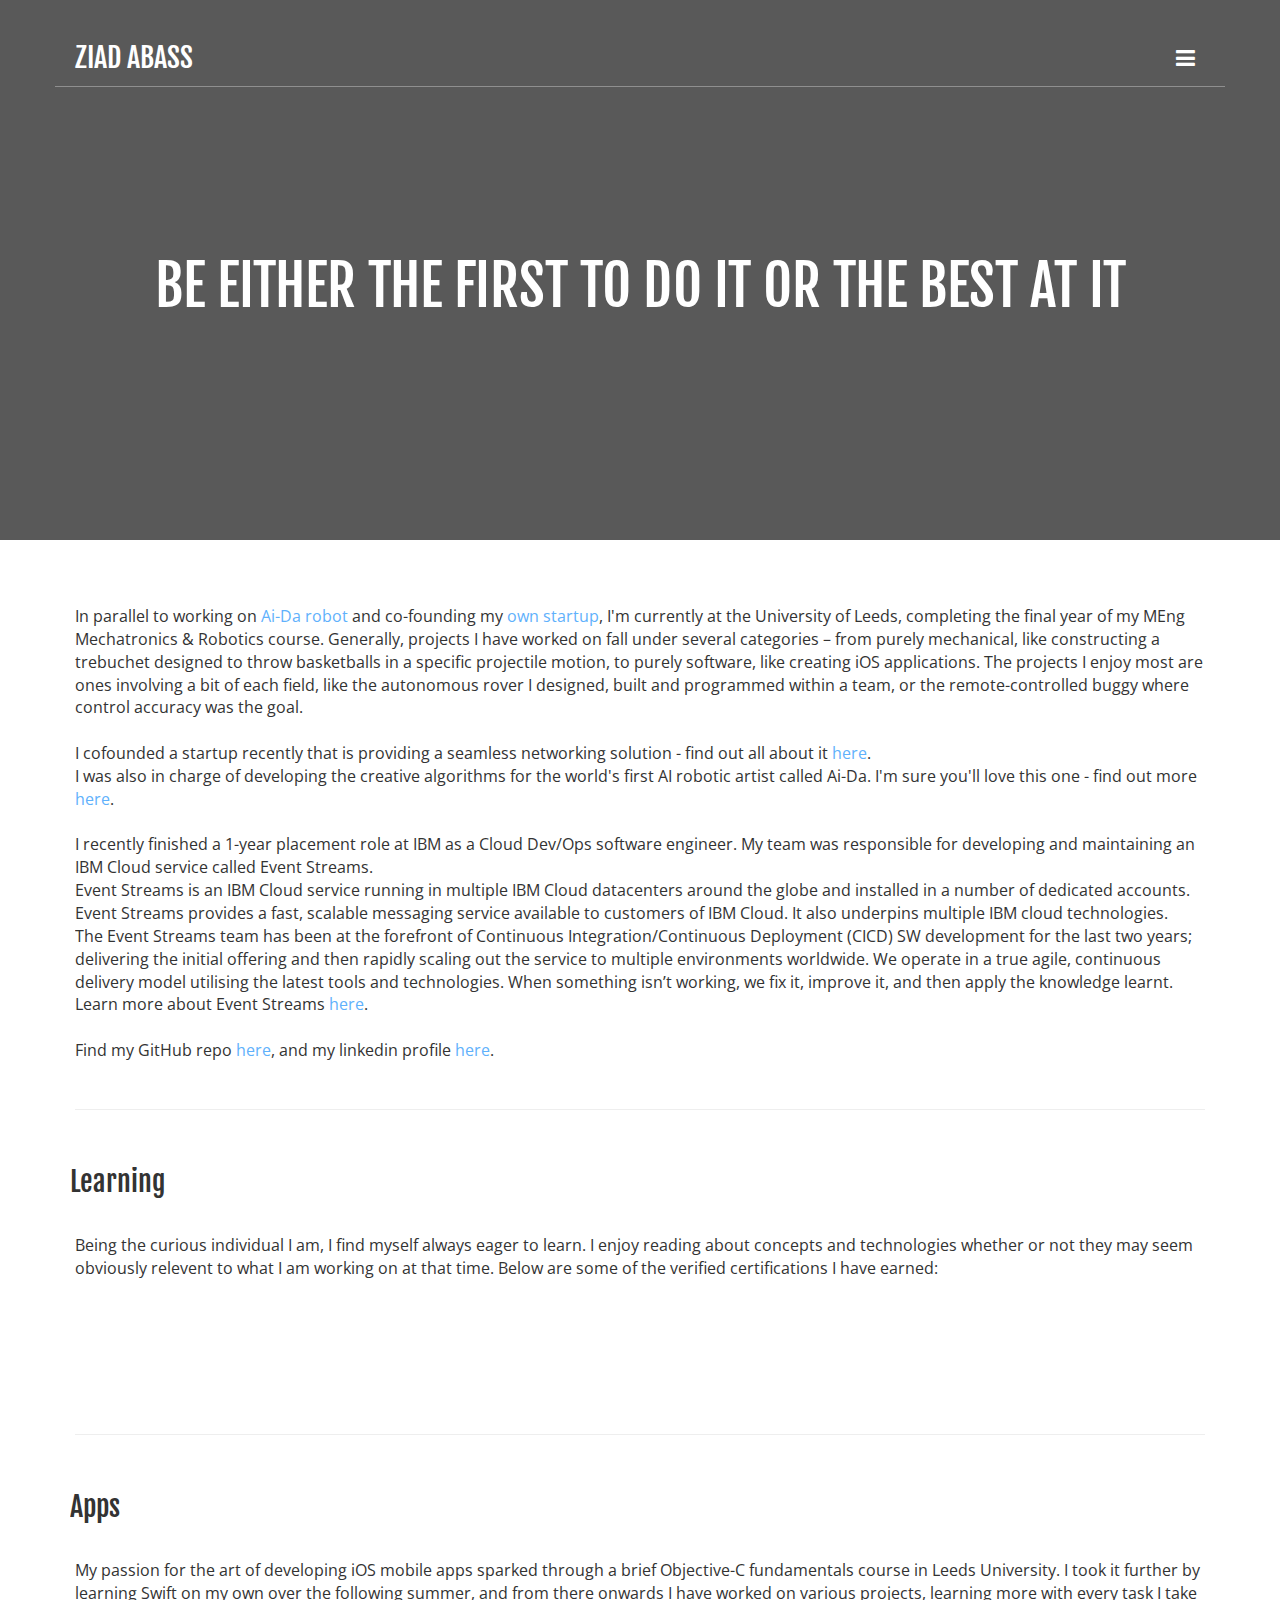
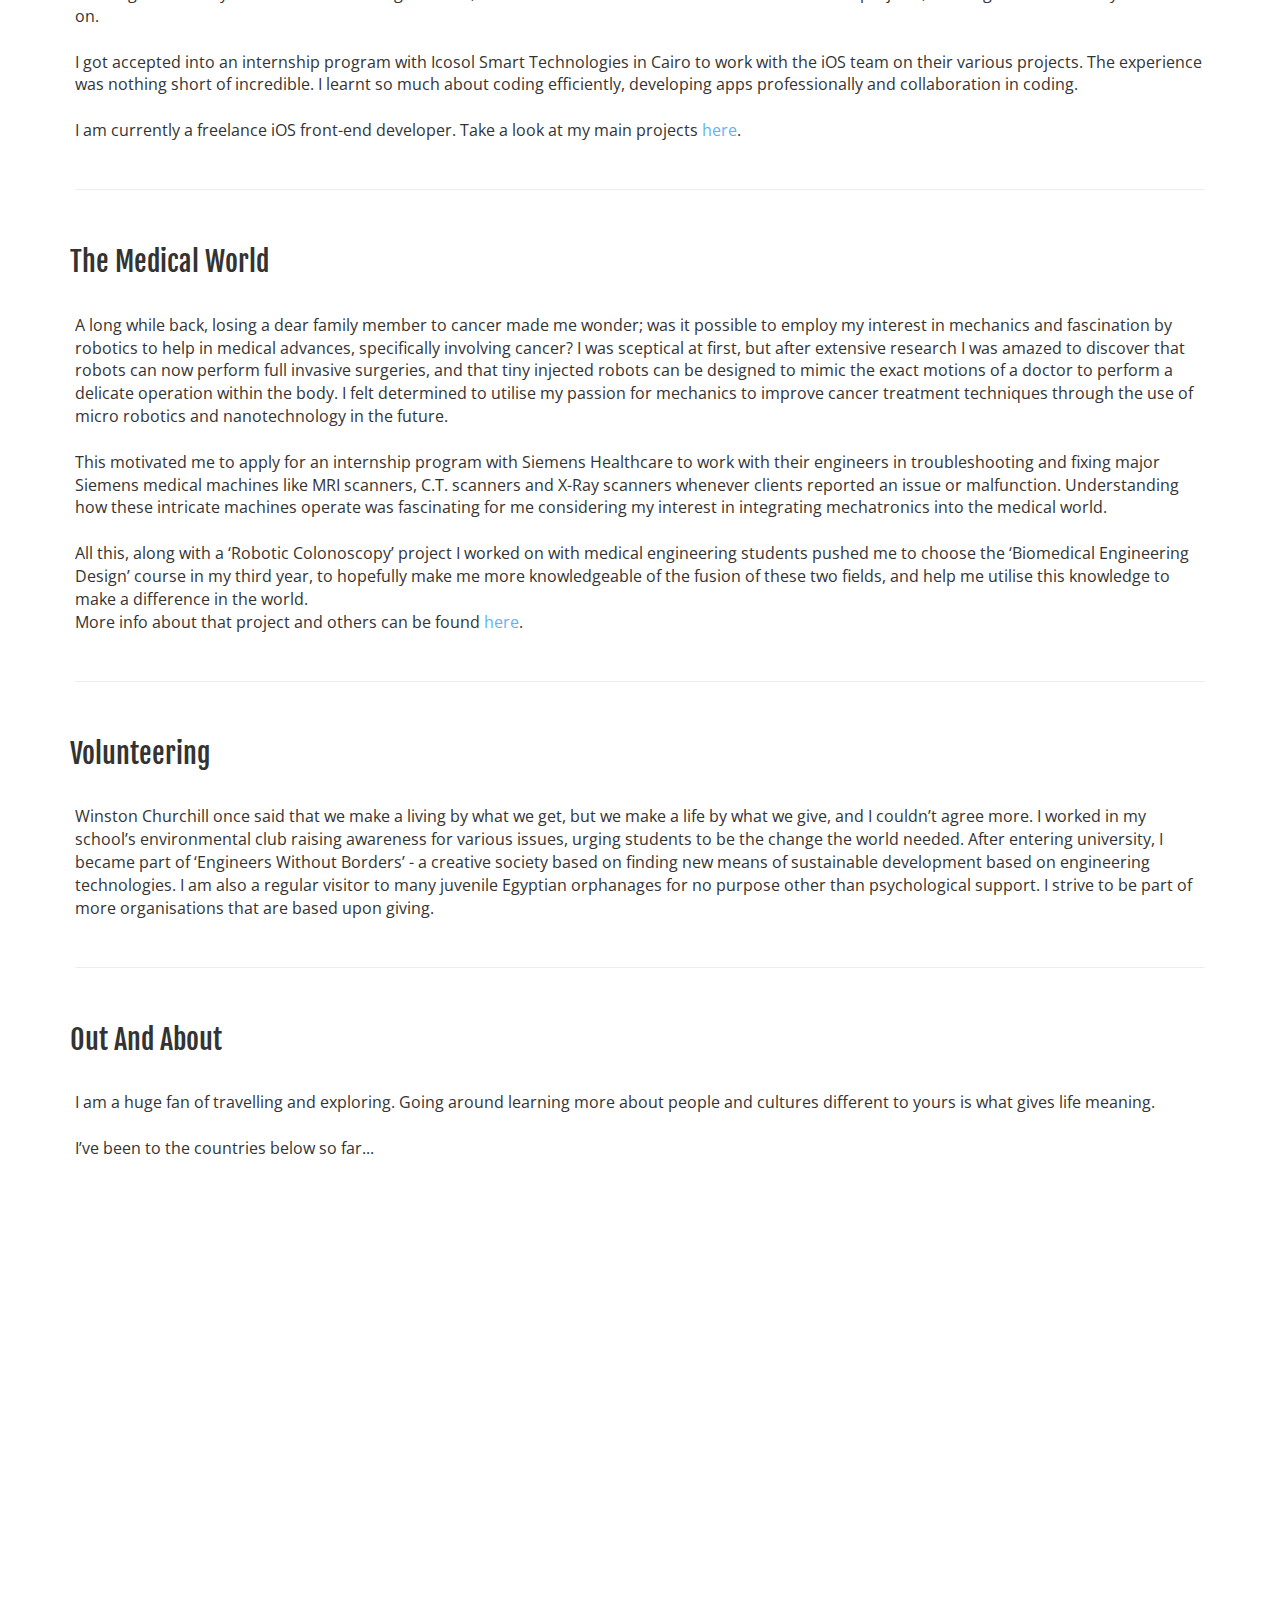
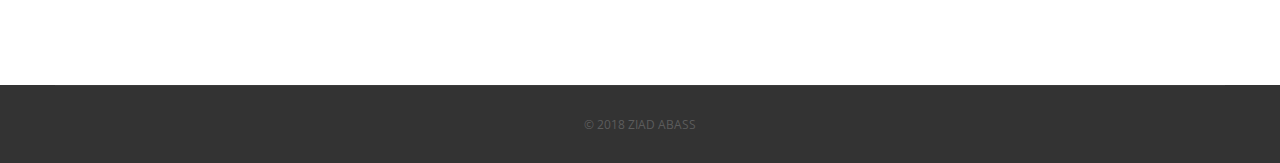
==== commit 7c646da2: "updated achievements. Added new 'Press' page. Redesigned homepage." ====
--- a/about/index.html
+++ b/about/index.html
@@ -8,7 +8,7 @@
 	<!-- Head content such as meta tags and encoding options, etc -->
 	<link rel="mask-icon" href="../z tab icon.svg" color="#529CC0" />
 <meta http-equiv="Content-Type" content="text/html; charset=utf-8" />
-		<meta name="description" content="A Mechatronics & Robotics Engineer Who's Also An iOS Developer. Find out about me and my work." />
+		<meta name="description" content="Ziad Abass | Find out about me and my work" />
 		<meta name="robots" content="index, follow" />
 		<meta name="generator" content="RapidWeaver" />
 		<link rel="icon" href="http://ziadabass.com/favicon.ico" type="image/x-icon" />
@@ -23,10 +23,10 @@
   <meta name="viewport" content="width=device-width, initial-scale=1.0, maximum-scale=1.0, user-scalable=0" />
 
   <!-- Browser title -->
-	<title>About | Ziad Abass</title>
+	<title>Ziad Abass | About</title>
 
 	<!-- Latest compiled and minified CSS -->
-	<link rel="stylesheet" type="text/css" media="all" href="../rw_common/themes/Voyager/consolidated-2.css?rwcache=601853984" />
+	<link rel="stylesheet" type="text/css" media="all" href="../rw_common/themes/Voyager/consolidated-9.css?rwcache=641487705" />
 		
 
 <link href='https://fonts.googleapis.com/css?family=Open Sans:400,700' rel='stylesheet' type='text/css'>
@@ -47,7 +47,16 @@
 	
 
 	<!-- Plugin injected code -->
-	
+			<link rel='stylesheet' type='text/css' media='all' href='../rw_common/plugins/stacks/stacks.css?rwcache=641487705' />
+		<link rel='stylesheet' type='text/css' media='all' href='files/stacks_page_page9.css?rwcache=641487705' />
+        
+        
+        
+        
+		
+        <meta name="formatter" content="Stacks v3.6.3 (4194)" >
+		
+
 
 </head>
 
@@ -63,11 +72,11 @@
 			<div class="navigation_alignment">
 				<div class="container">
 							<div class="navigation_overlay_site_logo"></div>
-							<h1 class="navigation_overlay_site_title">About</h1>
+							<h1 class="navigation_overlay_site_title">Ziad Abass</h1>
 							<div id="social_badges"></div>
 							<!-- <h2 class="navigation_overlay_site_slogan">Be either the first to do it or the best at it</h2> -->
 							<div id="main_navigation">
-								<ul><li><a href="../" rel="">Home</a></li><li><a href="./" rel="" id="current">About</a></li><li><a href="../aida/" rel="">Ai-Da Robot</a></li><li><a href="../projects/" rel="">Projects</a></li><li><a href="../achievements/" rel="">Achievements</a></li><li><a href="../iosapps/" rel="">iOS Apps</a></li><li><a href="../contact/" rel="">Contact</a></li></ul>
+								<ul><li><a href="../" rel="">Home</a></li><li><a href="../press/" rel="">Press</a></li><li><a href="./" rel="" id="current">About</a></li><li><a href="../achievements/" rel="">Achievements</a></li><li><a href="../aida/" rel="">Ai-Da Robot</a></li><li><a href="../ibm/" rel="">IBM UK</a></li><li><a href="../collard/" rel="">Collard Startup</a></li><li><a href="../projects/" rel="">Projects</a></li><li><a href="../iosapps/" rel="">iOS Apps</a></li><li><a href="../contact/" rel="">Contact</a></li></ul>
 							</div>
 				</div> <!-- container -->
 			</div> <!-- main_navigation -->
@@ -85,7 +94,7 @@
 			<!-- Branding // Site Title, Logo and Navigation -->
 			<div id="sticky_container">
 				<div class="navigation_bar container">
-					<div class="site_logo"></div> <h1 class="site_title">About</h1>
+					<div class="site_logo"></div> <h1 class="site_title">Ziad Abass</h1>
 					<div id="navigation_toggle"><i class="fa fa-bars"></i></div>
 				</div>
 			</div>
@@ -110,79 +119,30 @@
 			<div class="row">
 
 			  <div id="content">
-					<p><hr>
- <br /></p>
-
-<p>Currently, I am on a placement year at IBM as a Cloud Dev/Ops software developer. My team is responsible for developing and maintaining an IBM Cloud service called <i>Event Streams</i>. </p>
-
-<p>Event Streams is a very successful IBM Cloud service running in multiple IBM Cloud datacenters around the globe and installed in a number of dedicated accounts. Event Streams provides a fast, scalable messaging service available to customers of IBM Cloud. It also underpins multiple IBM cloud technologies.
-<br />
-<br /> -The Event Streams team has been at the forefront of Continuous Integration/Continuous Deployment (CICD) SW development for the last two years; delivering the initial offering and then rapidly scaling out the service to multiple environments worldwide. We operate in a true agile, continuous delivery model utilising the latest tools and technologies. When something isn’t working, we fix it, improve it, and then apply the knowledge learnt. -<br />
-<br />
-Learn more about Event Streams <a href="https://www.ibm.com/cloud/event-streams-for-cloud" target="_blank">here</a>
-<br />
-<br />
-After this year, I will be back to the University of Leeds to complete the final year of my MEng Mechatronics &amp; Robotics course.
-<br />
-Generally, projects I have worked on fall under several categories – from purely mechanical, like constructing a trebuchet designed to throw basketballs in a specific projectile motion, to purely software, like creating iOS applications. The projects I enjoy most are ones involving a bit of each field, like the autonomous rover I designed, built and programmed within a team, or the remote-controlled buggy where control accuracy was the goal.</p>
-
-<p><br />
- Find my GitHub repo <a href="https://github.com/ZiadAbass">here</a>, and my linkedin profile <a href="https://www.linkedin.com/in/ziad-abass/">here</a>
- <br />
- <hr>
- <br /></p>
-
-<h2 id="apps">Apps</h2>
-
-<p><br /></p>
-
-<p>My passion for the art of developing iOS mobile apps sparked through a brief Objective-C fundamentals course in Leeds University. I took it further by learning Swift on my own over the following summer, and from there onwards I have worked on various projects, learning more with every task I take on. </p>
-
-<p>I applied for a training program with Icosol Smart Technologies in Cairo to work with the iOS team on their various projects. The experience was nothing short of incredible. I learnt so much about coding efficiently, developing apps professionally and collaboration in coding.</p>
-
-<p>I am currently a freelance iOS front-end developer. Take a look at my main projects <a href="http://ziadabass.com/iosapps">here</a>.</p>
-
-<p><br />
- <hr>
- <br /></p>
-
-<h2 id="themedicalworld">The Medical World</h2>
-
-<p><br /></p>
-
-<p>A long while back, losing a dear family member to cancer made me wonder; was it possible to employ my interest in mechanics and fascination by robotics to help in medical advances, specifically involving cancer? I was sceptical at first, but after extensive research I was amazed to discover that robots can now perform full invasive surgeries, and that tiny injected robots can be designed to mimic the exact motions of a doctor to perform a delicate operation within the body. I felt determined to utilise my passion for mechanics to improve cancer treatment techniques through the use of micro robotics and nanotechnology in the future.</p>
-
-<p>This motivated me to apply for an internship program with Siemens Healthcare to work with their engineers in troubleshooting and fixing major Siemens medical machines like MRI scanners, C.T. scanners and X-Ray scanners whenever clients reported an issue or malfunction. Understanding how these intricate machines operate was fascinating for me considering my interest in integrating mechatronics into the medical world.</p>
-
-<p>All this, along with a ‘Robotic Colonoscopy’ project I worked on with medical engineering students pushed me to choose the ‘Biomedical Engineering Design’ course in my third year, to hopefully make me more knowledgeable of the fusion of these two fields, and help me utilise this knowledge to make a difference in the world. More info about that project can be found <a href="http://ziadabass.com/projects">here</a>.</p>
-
-<p><br />
- <hr>
- <br /></p>
-
-<h2 id="volunteering">Volunteering</h2>
-
-<p><br /></p>
-
-<p>Winston Churchill once said that we make a living by what we get, but we make a life by what we give, and I couldn’t agree more. I worked in my school’s environmental club raising awareness for various issues, urging students to be the change the world needed. After entering university, I became part of ‘Engineers Without Borders’ - a creative society based on finding new means of sustainable development based on engineering technologies. I am also a regular visitor to many juvenile Egyptian orphanages for no purpose other than psychological support. I strive to be part of more organisations that are based upon giving.</p>
-
-<p><br />
-<hr>
-<br /></p>
-
-<h2 id="outandabout">Out And About</h2>
-
-<p><br /></p>
-
-<p>I am a huge fan of travelling and exploring. Going around learning more about people and cultures different to yours is what gives life meaning.</p>
-
-<p>I’ve been to the countries below so far...</p>
-
-<p><br /></p>
-
-<script src="https://www.amcharts.com/lib/3/ammap.js" type="text/javascript"></script>
+					
+<div id='stacks_out_1_page9' class='stacks_top'><div id='stacks_in_1_page9' class=''><div id='stacks_out_4_page9' class='stacks_out'><div id='stacks_in_4_page9' class='stacks_in text_stack'>In parallel to working on <a href="../aida/" title="Ai-Da Robot">Ai-Da robot</a> and co-founding my <a href="../collard/" title="Collard Startup">own startup</a>, I'm currently at the University of Leeds, completing the final year of my MEng Mechatronics & Robotics course. Generally, projects I have worked on fall under several categories &ndash; from purely mechanical, like constructing a trebuchet designed to throw basketballs in a specific projectile motion, to purely software, like creating iOS applications. The projects I enjoy most are ones involving a bit of each field, like the autonomous rover I designed, built and programmed within a team, or the remote-controlled buggy where control accuracy was the goal.<br /><br />I cofounded a startup recently that is providing a seamless networking solution - find out all about it <a href="../collard/" title="Collard Startup">here</a>.<br />I was also in charge of developing the creative algorithms for the world's first AI robotic artist called Ai-Da. I'm sure you'll love this one - find out more <a href="../aida/" title="Ai-Da Robot">here</a>.<br /><br />I recently finished a 1-year placement role at IBM as a Cloud Dev/Ops software engineer. My team was responsible for developing and maintaining an IBM Cloud service called Event Streams. <br />Event Streams is an IBM Cloud service running in multiple IBM Cloud datacenters around the globe and installed in a number of dedicated accounts. Event Streams provides a fast, scalable messaging service available to customers of IBM Cloud. It also underpins multiple IBM cloud technologies. <br />The Event Streams team has been at the forefront of Continuous Integration/Continuous Deployment (CICD) SW development for the last two years; delivering the initial offering and then rapidly scaling out the service to multiple environments worldwide. We operate in a true agile, continuous delivery model utilising the latest tools and technologies. When something isn&rsquo;t working, we fix it, improve it, and then apply the knowledge learnt. <br />Learn more about Event Streams <a href="https://www.ibm.com/cloud/event-streams-for-cloud" rel="external">here</a>.<br /><br />Find my GitHub repo <a href="https://github.com/ZiadAbass" rel="external">here</a>, and my linkedin profile <a href="https://www.linkedin.com/in/ziad-abass/" rel="external">here</a>.</div></div><div id='stacks_out_16_page9' class='stacks_out'><div id='stacks_in_16_page9' class='stacks_in markdown_stack'><hr /></div></div><div id='stacks_out_6_page9' class='stacks_out'><div id='stacks_in_6_page9' class='stacks_in com_yourhead_stack_header_stack'><h3>Learning</h3></div></div><div id='stacks_out_8_page9' class='stacks_out'><div id='stacks_in_8_page9' class='stacks_in text_stack'>Being the curious individual I am, I find myself always eager to learn. I enjoy reading about concepts and technologies whether or not they may seem obviously relevent to what I am working on at that time. Below are some of the verified certifications I have earned:</div></div><div id='stacks_out_169_page9' class='stacks_out'><div id='stacks_in_169_page9' class='stacks_in com_yourhead_stack_four_columns_stack'><div class='s3_row'>
+	<div class='s3_column s3_column_4'><div id='stacks_out_170_page9' class='stacks_out'><div id='stacks_in_170_page9' class='stacks_in html_stack'><ul>
+<div data-iframe-width="150" data-iframe-height="270" data-share-badge-id="87f72b15-49fd-4d3a-b617-adf06a3ccc99" data-share-badge-host="https://www.youracclaim.com"></div><script type="text/javascript" async src="//cdn.youracclaim.com/assets/utilities/embed.js?rwcache=641487705?rwcache=641487705?rwcache=641487705?rwcache=641487705?rwcache=641487705?rwcache=641487705"></script>
+</ul></div></div></div>
+	<div class='s3_column s3_column_4'><div id='stacks_out_175_page9' class='stacks_out'><div id='stacks_in_175_page9' class='stacks_in html_stack'><ul>
+<div data-iframe-width="150" data-iframe-height="270" data-share-badge-id="9c88b6b8-bdb1-4f74-8594-14cc226c0e3f" data-share-badge-host="https://www.youracclaim.com"></div><script type="text/javascript" async src="//cdn.youracclaim.com/assets/utilities/embed.js?rwcache=641487705?rwcache=641487705?rwcache=641487705?rwcache=641487705?rwcache=641487705?rwcache=641487705"></script>
+</ul></div></div></div>
+	<div class='s3_column s3_column_4'><div id='stacks_out_180_page9' class='stacks_out'><div id='stacks_in_180_page9' class='stacks_in html_stack'><ul>
+<div data-iframe-width="150" data-iframe-height="270" data-share-badge-id="9c07383e-e88c-4d39-8c80-2a85941de134" data-share-badge-host="https://www.youracclaim.com"></div><script type="text/javascript" async src="//cdn.youracclaim.com/assets/utilities/embed.js?rwcache=641487705?rwcache=641487705?rwcache=641487705?rwcache=641487705?rwcache=641487705?rwcache=641487705"></script></ul></div></div></div>
+	<div class='s3_column s3_column_4 s3_column_right'><div id='stacks_out_185_page9' class='stacks_out'><div id='stacks_in_185_page9' class='stacks_in html_stack'><ul>
+<div data-iframe-width="150" data-iframe-height="270" data-share-badge-id="5c8a3b60-fd08-4a0a-9f4d-e4450f67fb59" data-share-badge-host="https://www.youracclaim.com"></div><script type="text/javascript" async src="//cdn.youracclaim.com/assets/utilities/embed.js?rwcache=641487705?rwcache=641487705?rwcache=641487705?rwcache=641487705?rwcache=641487705?rwcache=641487705"></script></ul></div></div></div>
+</div></div></div><div id='stacks_out_134_page9' class='stacks_out'><div id='stacks_in_134_page9' class='stacks_in com_yourhead_stack_four_columns_stack'><div class='s3_row'>
+	<div class='s3_column s3_column_4'><div id='stacks_out_135_page9' class='stacks_out'><div id='stacks_in_135_page9' class='stacks_in html_stack'><ul>
+<div data-iframe-width="150" data-iframe-height="270" data-share-badge-id="169fb2c0-e7be-478d-8f25-3caf094a89e9" data-share-badge-host="https://www.youracclaim.com"></div><script type="text/javascript" async src="//cdn.youracclaim.com/assets/utilities/embed.js?rwcache=641487705?rwcache=641487705?rwcache=641487705?rwcache=641487705?rwcache=641487705?rwcache=641487705"></script>
+</ul></div></div></div>
+	<div class='s3_column s3_column_4'><div id='stacks_out_140_page9' class='stacks_out'><div id='stacks_in_140_page9' class='stacks_in html_stack'><ul>
+<div data-iframe-width="150" data-iframe-height="270" data-share-badge-id="36581e52-fb26-441b-99aa-c86e39a602f1" data-share-badge-host="https://www.youracclaim.com"></div><script type="text/javascript" async src="//cdn.youracclaim.com/assets/utilities/embed.js?rwcache=641487705?rwcache=641487705?rwcache=641487705?rwcache=641487705?rwcache=641487705?rwcache=641487705"></script>
+</ul></div></div></div>
+	<div class='s3_column s3_column_4'><div id='stacks_out_145_page9' class='stacks_out'><div id='stacks_in_145_page9' class='stacks_in html_stack'><ul>
+</ul></div></div></div>
+	<div class='s3_column s3_column_4 s3_column_right'><div id='stacks_out_150_page9' class='stacks_out'><div id='stacks_in_150_page9' class='stacks_in html_stack'><ul>
+</ul></div></div></div>
+</div></div></div><div id='stacks_out_18_page9' class='stacks_out'><div id='stacks_in_18_page9' class='stacks_in markdown_stack'><hr /></div></div><div id='stacks_out_14_page9' class='stacks_out'><div id='stacks_in_14_page9' class='stacks_in com_yourhead_stack_header_stack'><h3>Apps</h3></div></div><div id='stacks_out_12_page9' class='stacks_out'><div id='stacks_in_12_page9' class='stacks_in text_stack'>My passion for the art of developing iOS mobile apps sparked through a brief Objective-C fundamentals course in Leeds University. I took it further by learning Swift on my own over the following summer, and from there onwards I have worked on various projects, learning more with every task I take on. <br /><br />I got accepted into an internship program with Icosol Smart Technologies in Cairo to work with the iOS team on their various projects. The experience was nothing short of incredible. I learnt so much about coding efficiently, developing apps professionally and collaboration in coding. <br /><br />I am currently a freelance iOS front-end developer. Take a look at my main projects <a href="../iosapps/" rel="external" title="iOS Apps">here</a>.</div></div><div id='stacks_out_24_page9' class='stacks_out'><div id='stacks_in_24_page9' class='stacks_in markdown_stack'><hr /></div></div><div id='stacks_out_20_page9' class='stacks_out'><div id='stacks_in_20_page9' class='stacks_in com_yourhead_stack_header_stack'><h3>The Medical World</h3></div></div><div id='stacks_out_22_page9' class='stacks_out'><div id='stacks_in_22_page9' class='stacks_in text_stack'>A long while back, losing a dear family member to cancer made me wonder; was it possible to employ my interest in mechanics and fascination by robotics to help in medical advances, specifically involving cancer? I was sceptical at first, but after extensive research I was amazed to discover that robots can now perform full invasive surgeries, and that tiny injected robots can be designed to mimic the exact motions of a doctor to perform a delicate operation within the body. I felt determined to utilise my passion for mechanics to improve cancer treatment techniques through the use of micro robotics and nanotechnology in the future. <br /><br />This motivated me to apply for an internship program with Siemens Healthcare to work with their engineers in troubleshooting and fixing major Siemens medical machines like MRI scanners, C.T. scanners and X-Ray scanners whenever clients reported an issue or malfunction. Understanding how these intricate machines operate was fascinating for me considering my interest in integrating mechatronics into the medical world. <br /><br />All this, along with a &lsquo;Robotic Colonoscopy&rsquo; project I worked on with medical engineering students pushed me to choose the &lsquo;Biomedical Engineering Design&rsquo; course in my third year, to hopefully make me more knowledgeable of the fusion of these two fields, and help me utilise this knowledge to make a difference in the world. <br />More info about that project and others can be found <a href="../projects/" rel="external" title="Projects">here</a>.</div></div><div id='stacks_out_28_page9' class='stacks_out'><div id='stacks_in_28_page9' class='stacks_in markdown_stack'><hr /></div></div><div id='stacks_out_26_page9' class='stacks_out'><div id='stacks_in_26_page9' class='stacks_in com_yourhead_stack_header_stack'><h3>Volunteering</h3></div></div><div id='stacks_out_30_page9' class='stacks_out'><div id='stacks_in_30_page9' class='stacks_in text_stack'>Winston Churchill once said that we make a living by what we get, but we make a life by what we give, and I couldn&rsquo;t agree more. I worked in my school&rsquo;s environmental club raising awareness for various issues, urging students to be the change the world needed. After entering university, I became part of &lsquo;Engineers Without Borders&rsquo; - a creative society based on finding new means of sustainable development based on engineering technologies. I am also a regular visitor to many juvenile Egyptian orphanages for no purpose other than psychological support. I strive to be part of more organisations that are based upon giving.</div></div><div id='stacks_out_32_page9' class='stacks_out'><div id='stacks_in_32_page9' class='stacks_in markdown_stack'><hr /></div></div><div id='stacks_out_34_page9' class='stacks_out'><div id='stacks_in_34_page9' class='stacks_in com_yourhead_stack_header_stack'><h3>Out And About</h3></div></div><div id='stacks_out_40_page9' class='stacks_out'><div id='stacks_in_40_page9' class='stacks_in text_stack'>I am a huge fan of travelling and exploring. Going around learning more about people and cultures different to yours is what gives life meaning.<br /><br />I&rsquo;ve been to the countries below so far...</div></div><div id='stacks_out_38_page9' class='stacks_out'><div id='stacks_in_38_page9' class='stacks_in markdown_stack'><script src="https://www.amcharts.com/lib/3/ammap.js" type="text/javascript"></script>
 
 <script src="https://www.amcharts.com/lib/3/maps/js/worldHigh.js" type="text/javascript"></script>
 
@@ -326,7 +286,8 @@
 rollOverOutlineColor : "#000000"
 }
 });
-</script>
+</script></div></div></div></div>
+
 					<div class="clearer"></div>
 				</div>
 
@@ -351,16 +312,16 @@
 	</div>
 
 	<!-- jQuery 1.8 is included in the theme internally -->
-  <script src="../rw_common/themes/Voyager/js/jquery.min.js?rwcache=601853984"></script>
+  <script src="../rw_common/themes/Voyager/js/jquery.min.js?rwcache=641487705"></script>
 
 	<!-- Base RapidWeaver javascript -->
-	<script async type="text/javascript" src="../rw_common/themes/Voyager/javascript.js?rwcache=601853984"></script>
+	<script async type="text/javascript" src="../rw_common/themes/Voyager/javascript.js?rwcache=641487705"></script>
 
   <!-- Elixir theme specific javascript, along with jQuery Easing and a few other elements -->
-  <script src="../rw_common/themes/Voyager/js/elixir.js?rwcache=601853984"></script>
+  <script src="../rw_common/themes/Voyager/js/elixir.js?rwcache=641487705"></script>
 
 	<!-- Style variations -->
-	<script type="text/javascript" src="../rw_common/themes/Voyager/js/sidebar/sidebar_hidden.js?rwcache=601853984"></script>
+	<script type="text/javascript" src="../rw_common/themes/Voyager/js/sidebar/sidebar_hidden.js?rwcache=641487705"></script>
 		
 
 	<!-- User defined javascript -->
--- a/rw_common/themes/Voyager/consolidated-9.css
+++ b/rw_common/themes/Voyager/consolidated-9.css
@@ -0,0 +1,2 @@
+@import url(https://fonts.googleapis.com/css?family=Fjalla+One);@import url(https://fonts.googleapis.com/css?family=Fjalla+One);@import url(https://fonts.googleapis.com/css?family=Open Sans:400);@import url(https://fonts.googleapis.com/css?family=Fjalla+One);@import url(https://fonts.googleapis.com/css?family=Fjalla+One);@import url(https://fonts.googleapis.com/css?family=Fjalla+One);@import url(https://fonts.googleapis.com/css?family=Open Sans:400);@import url(https://fonts.googleapis.com/css?family=Fjalla+One);
+@media only screen {/*! * Bootstrap v3.3.5 (http://getbootstrap.com) * Copyright 2011-2015 Twitter, Inc. * Licensed under MIT (https://github.com/twbs/bootstrap/blob/master/LICENSE) *//*! * Generated using the Bootstrap Customizer (http://getbootstrap.com/customize/?id=03faca33c98e05ec572d) * Config saved to config.json and https://gist.github.com/03faca33c98e05ec572d *//*! * Bootstrap v3.3.5 (http://getbootstrap.com) * Copyright 2011-2015 Twitter, Inc. * Licensed under MIT (https://github.com/twbs/bootstrap/blob/master/LICENSE) *//*! normalize.css v3.0.3 | MIT License | github.com/necolas/normalize.css */html {  font-family: sans-serif;  -ms-text-size-adjust: 100%;  -webkit-text-size-adjust: 100%;}body {  margin: 0;}article,aside,details,figcaption,figure,footer,header,hgroup,main,menu,nav,section,summary {  display: block;}audio,canvas,progress,video {  display: inline-block;  vertical-align: baseline;}audio:not([controls]) {  display: none;  height: 0;}[hidden],template {  display: none;}a {  background-color: transparent;}a:active,a:hover {  outline: 0;}abbr[title] {  border-bottom: 1px dotted;}b,strong {  font-weight: bold;}dfn {  font-style: italic;}h1 {  font-size: 2em;  margin: 0.67em 0;}mark {  background: #ff0;  color: #000;}small {  font-size: 80%;}sub,sup {  font-size: 75%;  line-height: 0;  position: relative;  vertical-align: baseline;}sup {  top: -0.5em;}sub {  bottom: -0.25em;}img {  border: 0;}svg:not(:root) {  overflow: hidden;}figure {  margin: 1em 40px;}hr {  -webkit-box-sizing: content-box;     -moz-box-sizing: content-box;          box-sizing: content-box;  height: 0;}pre {  overflow: auto;}code,kbd,pre,samp {  font-family: monospace, monospace;  font-size: 1em;}button,input,optgroup,select,textarea {  color: inherit;  font: inherit;  margin: 0;}button {  overflow: visible;}button,select {  text-transform: none;}button,html input[type="button"],input[type="reset"],input[type="submit"] {  -webkit-appearance: button;  cursor: pointer;}button[disabled],html input[disabled] {  cursor: default;}button::-moz-focus-inner,input::-moz-focus-inner {  border: 0;  padding: 0;}input {  line-height: normal;}input[type="checkbox"],input[type="radio"] {  -webkit-box-sizing: border-box;     -moz-box-sizing: border-box;          box-sizing: border-box;  padding: 0;}input[type="number"]::-webkit-inner-spin-button,input[type="number"]::-webkit-outer-spin-button {  height: auto;}input[type="search"] {  -webkit-appearance: textfield;  -webkit-box-sizing: content-box;     -moz-box-sizing: content-box;          box-sizing: content-box;}input[type="search"]::-webkit-search-cancel-button,input[type="search"]::-webkit-search-decoration {  -webkit-appearance: none;}fieldset {  border: 1px solid #c0c0c0;  margin: 0 2px;  padding: 0.35em 0.625em 0.75em;}legend {  border: 0;  padding: 0;}textarea {  overflow: auto;}optgroup {  font-weight: bold;}table {  border-collapse: collapse;  border-spacing: 0;}td,th {  padding: 0;}/*! Source: https://github.com/h5bp/html5-boilerplate/blob/master/src/css/main.css */@media print {  *,  *:before,  *:after {    background: transparent !important;    color: #000 !important;    -webkit-box-shadow: none !important;            box-shadow: none !important;    text-shadow: none !important;  }  a,  a:visited {    text-decoration: underline;  }  a[href]:after {    content: " (" attr(href) ")";}  abbr[title]:after {content: " (" attr(title) ")";}  a[href^="#"]:after,  a[href^="javascript:"]:after {content: "";}  pre,  blockquote {border: 1px solid #999;page-break-inside: avoid;}  thead {display: table-header-group;}  tr,  img {page-break-inside: avoid;}  img {max-width: 100% !important;}  p,  h2,  h3 {orphans: 3;widows: 3;}  h2,  h3 {page-break-after: avoid;}  .navbar {display: none;}  .btn > .caret,  .dropup > .btn > .caret {border-top-color: #000 !important;}  .label {border: 1px solid #000;}  .table {border-collapse: collapse !important;}  .table td,  .table th {background-color: #fff !important;}  .table-bordered th,  .table-bordered td {border: 1px solid #ddd !important;}}@font-face {font-family: 'Glyphicons Halflings';src: url('fonts/glyphicons-halflings-regular.eot');src: url('fonts/glyphicons-halflings-regular.eot?#iefix') format('embedded-opentype'), url('fonts/glyphicons-halflings-regular.woff2') format('woff2'), url('fonts/glyphicons-halflings-regular.woff') format('woff'), url('fonts/glyphicons-halflings-regular.ttf') format('truetype'), url('fonts/glyphicons-halflings-regular.svg#glyphicons_halflingsregular') format('svg');}.glyphicon {position: relative;top: 1px;display: inline-block;font-family: 'Glyphicons Halflings';font-style: normal;font-weight: normal;line-height: 1;-webkit-font-smoothing: antialiased;-moz-osx-font-smoothing: grayscale;}.glyphicon-asterisk:before {content: "\2a";}.glyphicon-plus:before {content: "\2b";}.glyphicon-euro:before,.glyphicon-eur:before {content: "\20ac";}.glyphicon-minus:before {content: "\2212";}.glyphicon-cloud:before {content: "\2601";}.glyphicon-envelope:before {content: "\2709";}.glyphicon-pencil:before {content: "\270f";}.glyphicon-glass:before {content: "\e001";}.glyphicon-music:before {content: "\e002";}.glyphicon-search:before {content: "\e003";}.glyphicon-heart:before {content: "\e005";}.glyphicon-star:before {content: "\e006";}.glyphicon-star-empty:before {content: "\e007";}.glyphicon-user:before {content: "\e008";}.glyphicon-film:before {content: "\e009";}.glyphicon-th-large:before {content: "\e010";}.glyphicon-th:before {content: "\e011";}.glyphicon-th-list:before {content: "\e012";}.glyphicon-ok:before {content: "\e013";}.glyphicon-remove:before {content: "\e014";}.glyphicon-zoom-in:before {content: "\e015";}.glyphicon-zoom-out:before {content: "\e016";}.glyphicon-off:before {content: "\e017";}.glyphicon-signal:before {content: "\e018";}.glyphicon-cog:before {content: "\e019";}.glyphicon-trash:before {content: "\e020";}.glyphicon-home:before {content: "\e021";}.glyphicon-file:before {content: "\e022";}.glyphicon-time:before {content: "\e023";}.glyphicon-road:before {content: "\e024";}.glyphicon-download-alt:before {content: "\e025";}.glyphicon-download:before {content: "\e026";}.glyphicon-upload:before {content: "\e027";}.glyphicon-inbox:before {content: "\e028";}.glyphicon-play-circle:before {content: "\e029";}.glyphicon-repeat:before {content: "\e030";}.glyphicon-refresh:before {content: "\e031";}.glyphicon-list-alt:before {content: "\e032";}.glyphicon-lock:before {content: "\e033";}.glyphicon-flag:before {content: "\e034";}.glyphicon-headphones:before {content: "\e035";}.glyphicon-volume-off:before {content: "\e036";}.glyphicon-volume-down:before {content: "\e037";}.glyphicon-volume-up:before {content: "\e038";}.glyphicon-qrcode:before {content: "\e039";}.glyphicon-barcode:before {content: "\e040";}.glyphicon-tag:before {content: "\e041";}.glyphicon-tags:before {content: "\e042";}.glyphicon-book:before {content: "\e043";}.glyphicon-bookmark:before {content: "\e044";}.glyphicon-print:before {content: "\e045";}.glyphicon-camera:before {content: "\e046";}.glyphicon-font:before {content: "\e047";}.glyphicon-bold:before {content: "\e048";}.glyphicon-italic:before {content: "\e049";}.glyphicon-text-height:before {content: "\e050";}.glyphicon-text-width:before {content: "\e051";}.glyphicon-align-left:before {content: "\e052";}.glyphicon-align-center:before {content: "\e053";}.glyphicon-align-right:before {content: "\e054";}.glyphicon-align-justify:before {content: "\e055";}.glyphicon-list:before {content: "\e056";}.glyphicon-indent-left:before {content: "\e057";}.glyphicon-indent-right:before {content: "\e058";}.glyphicon-facetime-video:before {content: "\e059";}.glyphicon-picture:before {content: "\e060";}.glyphicon-map-marker:before {content: "\e062";}.glyphicon-adjust:before {content: "\e063";}.glyphicon-tint:before {content: "\e064";}.glyphicon-edit:before {content: "\e065";}.glyphicon-share:before {content: "\e066";}.glyphicon-check:before {content: "\e067";}.glyphicon-move:before {content: "\e068";}.glyphicon-step-backward:before {content: "\e069";}.glyphicon-fast-backward:before {content: "\e070";}.glyphicon-backward:before {content: "\e071";}.glyphicon-play:before {content: "\e072";}.glyphicon-pause:before {content: "\e073";}.glyphicon-stop:before {content: "\e074";}.glyphicon-forward:before {content: "\e075";}.glyphicon-fast-forward:before {content: "\e076";}.glyphicon-step-forward:before {content: "\e077";}.glyphicon-eject:before {content: "\e078";}.glyphicon-chevron-left:before {content: "\e079";}.glyphicon-chevron-right:before {content: "\e080";}.glyphicon-plus-sign:before {content: "\e081";}.glyphicon-minus-sign:before {content: "\e082";}.glyphicon-remove-sign:before {content: "\e083";}.glyphicon-ok-sign:before {content: "\e084";}.glyphicon-question-sign:before {content: "\e085";}.glyphicon-info-sign:before {content: "\e086";}.glyphicon-screenshot:before {content: "\e087";}.glyphicon-remove-circle:before {content: "\e088";}.glyphicon-ok-circle:before {content: "\e089";}.glyphicon-ban-circle:before {content: "\e090";}.glyphicon-arrow-left:before {content: "\e091";}.glyphicon-arrow-right:before {content: "\e092";}.glyphicon-arrow-up:before {content: "\e093";}.glyphicon-arrow-down:before {content: "\e094";}.glyphicon-share-alt:before {content: "\e095";}.glyphicon-resize-full:before {content: "\e096";}.glyphicon-resize-small:before {content: "\e097";}.glyphicon-exclamation-sign:before {content: "\e101";}.glyphicon-gift:before {content: "\e102";}.glyphicon-leaf:before {content: "\e103";}.glyphicon-fire:before {content: "\e104";}.glyphicon-eye-open:before {content: "\e105";}.glyphicon-eye-close:before {content: "\e106";}.glyphicon-warning-sign:before {content: "\e107";}.glyphicon-plane:before {content: "\e108";}.glyphicon-calendar:before {content: "\e109";}.glyphicon-random:before {content: "\e110";}.glyphicon-comment:before {content: "\e111";}.glyphicon-magnet:before {content: "\e112";}.glyphicon-chevron-up:before {content: "\e113";}.glyphicon-chevron-down:before {content: "\e114";}.glyphicon-retweet:before {content: "\e115";}.glyphicon-shopping-cart:before {content: "\e116";}.glyphicon-folder-close:before {content: "\e117";}.glyphicon-folder-open:before {content: "\e118";}.glyphicon-resize-vertical:before {content: "\e119";}.glyphicon-resize-horizontal:before {content: "\e120";}.glyphicon-hdd:before {content: "\e121";}.glyphicon-bullhorn:before {content: "\e122";}.glyphicon-bell:before {content: "\e123";}.glyphicon-certificate:before {content: "\e124";}.glyphicon-thumbs-up:before {content: "\e125";}.glyphicon-thumbs-down:before {content: "\e126";}.glyphicon-hand-right:before {content: "\e127";}.glyphicon-hand-left:before {content: "\e128";}.glyphicon-hand-up:before {content: "\e129";}.glyphicon-hand-down:before {content: "\e130";}.glyphicon-circle-arrow-right:before {content: "\e131";}.glyphicon-circle-arrow-left:before {content: "\e132";}.glyphicon-circle-arrow-up:before {content: "\e133";}.glyphicon-circle-arrow-down:before {content: "\e134";}.glyphicon-globe:before {content: "\e135";}.glyphicon-wrench:before {content: "\e136";}.glyphicon-tasks:before {content: "\e137";}.glyphicon-filter:before {content: "\e138";}.glyphicon-briefcase:before {content: "\e139";}.glyphicon-fullscreen:before {content: "\e140";}.glyphicon-dashboard:before {content: "\e141";}.glyphicon-paperclip:before {content: "\e142";}.glyphicon-heart-empty:before {content: "\e143";}.glyphicon-link:before {content: "\e144";}.glyphicon-phone:before {content: "\e145";}.glyphicon-pushpin:before {content: "\e146";}.glyphicon-usd:before {content: "\e148";}.glyphicon-gbp:before {content: "\e149";}.glyphicon-sort:before {content: "\e150";}.glyphicon-sort-by-alphabet:before {content: "\e151";}.glyphicon-sort-by-alphabet-alt:before {content: "\e152";}.glyphicon-sort-by-order:before {content: "\e153";}.glyphicon-sort-by-order-alt:before {content: "\e154";}.glyphicon-sort-by-attributes:before {content: "\e155";}.glyphicon-sort-by-attributes-alt:before {content: "\e156";}.glyphicon-unchecked:before {content: "\e157";}.glyphicon-expand:before {content: "\e158";}.glyphicon-collapse-down:before {content: "\e159";}.glyphicon-collapse-up:before {content: "\e160";}.glyphicon-log-in:before {content: "\e161";}.glyphicon-flash:before {content: "\e162";}.glyphicon-log-out:before {content: "\e163";}.glyphicon-new-window:before {content: "\e164";}.glyphicon-record:before {content: "\e165";}.glyphicon-save:before {content: "\e166";}.glyphicon-open:before {content: "\e167";}.glyphicon-saved:before {content: "\e168";}.glyphicon-import:before {content: "\e169";}.glyphicon-export:before {content: "\e170";}.glyphicon-send:before {content: "\e171";}.glyphicon-floppy-disk:before {content: "\e172";}.glyphicon-floppy-saved:before {content: "\e173";}.glyphicon-floppy-remove:before {content: "\e174";}.glyphicon-floppy-save:before {content: "\e175";}.glyphicon-floppy-open:before {content: "\e176";}.glyphicon-credit-card:before {content: "\e177";}.glyphicon-transfer:before {content: "\e178";}.glyphicon-cutlery:before {content: "\e179";}.glyphicon-header:before {content: "\e180";}.glyphicon-compressed:before {content: "\e181";}.glyphicon-earphone:before {content: "\e182";}.glyphicon-phone-alt:before {content: "\e183";}.glyphicon-tower:before {content: "\e184";}.glyphicon-stats:before {content: "\e185";}.glyphicon-sd-video:before {content: "\e186";}.glyphicon-hd-video:before {content: "\e187";}.glyphicon-subtitles:before {content: "\e188";}.glyphicon-sound-stereo:before {content: "\e189";}.glyphicon-sound-dolby:before {content: "\e190";}.glyphicon-sound-5-1:before {content: "\e191";}.glyphicon-sound-6-1:before {content: "\e192";}.glyphicon-sound-7-1:before {content: "\e193";}.glyphicon-copyright-mark:before {content: "\e194";}.glyphicon-registration-mark:before {content: "\e195";}.glyphicon-cloud-download:before {content: "\e197";}.glyphicon-cloud-upload:before {content: "\e198";}.glyphicon-tree-conifer:before {content: "\e199";}.glyphicon-tree-deciduous:before {content: "\e200";}.glyphicon-cd:before {content: "\e201";}.glyphicon-save-file:before {content: "\e202";}.glyphicon-open-file:before {content: "\e203";}.glyphicon-level-up:before {content: "\e204";}.glyphicon-copy:before {content: "\e205";}.glyphicon-paste:before {content: "\e206";}.glyphicon-alert:before {content: "\e209";}.glyphicon-equalizer:before {content: "\e210";}.glyphicon-king:before {content: "\e211";}.glyphicon-queen:before {content: "\e212";}.glyphicon-pawn:before {content: "\e213";}.glyphicon-bishop:before {content: "\e214";}.glyphicon-knight:before {content: "\e215";}.glyphicon-baby-formula:before {content: "\e216";}.glyphicon-tent:before {content: "\26fa";}.glyphicon-blackboard:before {content: "\e218";}.glyphicon-bed:before {content: "\e219";}.glyphicon-apple:before {content: "\f8ff";}.glyphicon-erase:before {content: "\e221";}.glyphicon-hourglass:before {content: "\231b";}.glyphicon-lamp:before {content: "\e223";}.glyphicon-duplicate:before {content: "\e224";}.glyphicon-piggy-bank:before {content: "\e225";}.glyphicon-scissors:before {content: "\e226";}.glyphicon-bitcoin:before {content: "\e227";}.glyphicon-btc:before {content: "\e227";}.glyphicon-xbt:before {content: "\e227";}.glyphicon-yen:before {content: "\00a5";}.glyphicon-jpy:before {content: "\00a5";}.glyphicon-ruble:before {content: "\20bd";}.glyphicon-rub:before {content: "\20bd";}.glyphicon-scale:before {content: "\e230";}.glyphicon-ice-lolly:before {content: "\e231";}.glyphicon-ice-lolly-tasted:before {content: "\e232";}.glyphicon-education:before {content: "\e233";}.glyphicon-option-horizontal:before {content: "\e234";}.glyphicon-option-vertical:before {content: "\e235";}.glyphicon-menu-hamburger:before {content: "\e236";}.glyphicon-modal-window:before {content: "\e237";}.glyphicon-oil:before {content: "\e238";}.glyphicon-grain:before {content: "\e239";}.glyphicon-sunglasses:before {content: "\e240";}.glyphicon-text-size:before {content: "\e241";}.glyphicon-text-color:before {content: "\e242";}.glyphicon-text-background:before {content: "\e243";}.glyphicon-object-align-top:before {content: "\e244";}.glyphicon-object-align-bottom:before {content: "\e245";}.glyphicon-object-align-horizontal:before {content: "\e246";}.glyphicon-object-align-left:before {content: "\e247";}.glyphicon-object-align-vertical:before {content: "\e248";}.glyphicon-object-align-right:before {content: "\e249";}.glyphicon-triangle-right:before {content: "\e250";}.glyphicon-triangle-left:before {content: "\e251";}.glyphicon-triangle-bottom:before {content: "\e252";}.glyphicon-triangle-top:before {content: "\e253";}.glyphicon-console:before {content: "\e254";}.glyphicon-superscript:before {content: "\e255";}.glyphicon-subscript:before {content: "\e256";}.glyphicon-menu-left:before {content: "\e257";}.glyphicon-menu-right:before {content: "\e258";}.glyphicon-menu-down:before {content: "\e259";}.glyphicon-menu-up:before {content: "\e260";}* {-webkit-box-sizing: border-box;-moz-box-sizing: border-box;box-sizing: border-box;}*:before,*:after {-webkit-box-sizing: border-box;-moz-box-sizing: border-box;box-sizing: border-box;}html {font-size: 10px;-webkit-tap-highlight-color: rgba(0, 0, 0, 0);}body {font-family: "Helvetica Neue", Helvetica, Arial, sans-serif;font-size: 16px;line-height: 1.42857143;color: #333333;background-color: #ffffff;}input,button,select,textarea {font-family: inherit;font-size: inherit;line-height: inherit;}a {color: #337ab7;text-decoration: none;}a:hover,a:focus {color: #23527c;text-decoration: underline;}a:focus {outline: thin dotted;outline: 5px auto -webkit-focus-ring-color;outline-offset: -2px;}figure {margin: 0;}img {vertical-align: middle;}.img-responsive,.thumbnail > img,.thumbnail a > img,.carousel-inner > .item > img,.carousel-inner > .item > a > img {display: block;max-width: 100%;height: auto;}.img-rounded {border-radius: 6px;}.img-thumbnail {padding: 4px;line-height: 1.42857143;background-color: #ffffff;border: 1px solid #dddddd;border-radius: 4px;-webkit-transition: all 0.2s ease-in-out;-o-transition: all 0.2s ease-in-out;transition: all 0.2s ease-in-out;display: inline-block;max-width: 100%;height: auto;}.img-circle {border-radius: 50%;}hr {margin-top: 22px;margin-bottom: 22px;border: 0;border-top: 1px solid #eeeeee;}.sr-only {position: absolute;width: 1px;height: 1px;margin: -1px;padding: 0;overflow: hidden;clip: rect(0, 0, 0, 0);border: 0;}.sr-only-focusable:active,.sr-only-focusable:focus {position: static;width: auto;height: auto;margin: 0;overflow: visible;clip: auto;}[role="button"] {cursor: pointer;}h1,h2,h3,h4,h5,h6,.h1,.h2,.h3,.h4,.h5,.h6 {font-family: inherit;font-weight: 500;line-height: 1.1;color: inherit;}h1 small,h2 small,h3 small,h4 small,h5 small,h6 small,.h1 small,.h2 small,.h3 small,.h4 small,.h5 small,.h6 small,h1 .small,h2 .small,h3 .small,h4 .small,h5 .small,h6 .small,.h1 .small,.h2 .small,.h3 .small,.h4 .small,.h5 .small,.h6 .small {font-weight: normal;line-height: 1;color: #777777;}h1,.h1,h2,.h2,h3,.h3 {margin-top: 22px;margin-bottom: 11px;}h1 small,.h1 small,h2 small,.h2 small,h3 small,.h3 small,h1 .small,.h1 .small,h2 .small,.h2 .small,h3 .small,.h3 .small {font-size: 65%;}h4,.h4,h5,.h5,h6,.h6 {margin-top: 11px;margin-bottom: 11px;}h4 small,.h4 small,h5 small,.h5 small,h6 small,.h6 small,h4 .small,.h4 .small,h5 .small,.h5 .small,h6 .small,.h6 .small {font-size: 75%;}h1,.h1 {font-size: 41px;}h2,.h2 {font-size: 34px;}h3,.h3 {font-size: 28px;}h4,.h4 {font-size: 20px;}h5,.h5 {font-size: 16px;}h6,.h6 {font-size: 14px;}p {margin: 0 0 11px;}.lead {margin-bottom: 22px;font-size: 18px;font-weight: 300;line-height: 1.4;}@media (min-width: 768px) {.lead {    font-size: 24px;}}small,.small {font-size: 87%;}mark,.mark {background-color: #fcf8e3;padding: .2em;}.text-left {text-align: left;}.text-right {text-align: right;}.text-center {text-align: center;}.text-justify {text-align: justify;}.text-nowrap {white-space: nowrap;}.text-lowercase {text-transform: lowercase;}.text-uppercase {text-transform: uppercase;}.text-capitalize {text-transform: capitalize;}.text-muted {color: #777777;}.text-primary {color: #337ab7;}a.text-primary:hover,a.text-primary:focus {color: #286090;}.text-success {color: #3c763d;}a.text-success:hover,a.text-success:focus {color: #2b542c;}.text-info {color: #31708f;}a.text-info:hover,a.text-info:focus {color: #245269;}.text-warning {color: #8a6d3b;}a.text-warning:hover,a.text-warning:focus {color: #66512c;}.text-danger {color: #a94442;}a.text-danger:hover,a.text-danger:focus {color: #843534;}.bg-primary {color: #fff;background-color: #337ab7;}a.bg-primary:hover,a.bg-primary:focus {background-color: #286090;}.bg-success {background-color: #dff0d8;}a.bg-success:hover,a.bg-success:focus {background-color: #c1e2b3;}.bg-info {background-color: #d9edf7;}a.bg-info:hover,a.bg-info:focus {background-color: #afd9ee;}.bg-warning {background-color: #fcf8e3;}a.bg-warning:hover,a.bg-warning:focus {background-color: #f7ecb5;}.bg-danger {background-color: #f2dede;}a.bg-danger:hover,a.bg-danger:focus {background-color: #e4b9b9;}.page-header {padding-bottom: 10px;margin: 44px 0 22px;border-bottom: 1px solid #eeeeee;}ul,ol {margin-top: 0;margin-bottom: 11px;}ul ul,ol ul,ul ol,ol ol {margin-bottom: 0;}.list-unstyled {padding-left: 0;list-style: none;}.list-inline {padding-left: 0;list-style: none;margin-left: -5px;}.list-inline > li {display: inline-block;padding-left: 5px;padding-right: 5px;}dl {margin-top: 0;margin-bottom: 22px;}dt,dd {line-height: 1.42857143;}dt {font-weight: bold;}dd {margin-left: 0;}@media (min-width: 768px) {.dl-horizontal dt {    float: left;width: 160px;clear: left;text-align: right;overflow: hidden;text-overflow: ellipsis;white-space: nowrap;}  .dl-horizontal dd {margin-left: 180px;}}abbr[title],abbr[data-original-title] {cursor: help;border-bottom: 1px dotted #777777;}.initialism {font-size: 90%;text-transform: uppercase;}blockquote {padding: 11px 22px;margin: 0 0 22px;font-size: 20px;border-left: 5px solid #eeeeee;}blockquote p:last-child,blockquote ul:last-child,blockquote ol:last-child {margin-bottom: 0;}blockquote footer,blockquote small,blockquote .small {display: block;font-size: 80%;line-height: 1.42857143;color: #777777;}blockquote footer:before,blockquote small:before,blockquote .small:before {content: '\2014 \00A0';}.blockquote-reverse,blockquote.pull-right {padding-right: 15px;padding-left: 0;border-right: 5px solid #eeeeee;border-left: 0;text-align: right;}.blockquote-reverse footer:before,blockquote.pull-right footer:before,.blockquote-reverse small:before,blockquote.pull-right small:before,.blockquote-reverse .small:before,blockquote.pull-right .small:before {content: '';}.blockquote-reverse footer:after,blockquote.pull-right footer:after,.blockquote-reverse small:after,blockquote.pull-right small:after,.blockquote-reverse .small:after,blockquote.pull-right .small:after {content: '\00A0 \2014';}address {margin-bottom: 22px;font-style: normal;line-height: 1.42857143;}code,kbd,pre,samp {font-family: Menlo, Monaco, Consolas, "Courier New", monospace;}code {padding: 2px 4px;font-size: 90%;color: #c7254e;background-color: #f9f2f4;border-radius: 4px;}kbd {padding: 2px 4px;font-size: 90%;color: #ffffff;background-color: #333333;border-radius: 3px;-webkit-box-shadow: inset 0 -1px 0 rgba(0, 0, 0, 0.25);box-shadow: inset 0 -1px 0 rgba(0, 0, 0, 0.25);}kbd kbd {padding: 0;font-size: 100%;font-weight: bold;-webkit-box-shadow: none;box-shadow: none;}pre {display: block;padding: 10.5px;margin: 0 0 11px;font-size: 15px;line-height: 1.42857143;word-break: break-all;word-wrap: break-word;color: #333333;background-color: #f5f5f5;border: 1px solid #cccccc;border-radius: 4px;}pre code {padding: 0;font-size: inherit;color: inherit;white-space: pre-wrap;background-color: transparent;border-radius: 0;}.pre-scrollable {max-height: 340px;overflow-y: scroll;}.container {margin-right: auto;margin-left: auto;padding-left: 15px;padding-right: 15px;}@media (min-width: 768px) {.container {    width: 750px;}}@media (min-width: 992px) {.container {    width: 970px;}}@media (min-width: 1200px) {.container {    width: 1170px;}}.container-fluid {margin-right: auto;margin-left: auto;padding-left: 15px;padding-right: 15px;}.row {margin-left: -15px;margin-right: -15px;}.col-xs-1, .col-sm-1, .col-md-1, .col-lg-1, .col-xs-2, .col-sm-2, .col-md-2, .col-lg-2, .col-xs-3, .col-sm-3, .col-md-3, .col-lg-3, .col-xs-4, .col-sm-4, .col-md-4, .col-lg-4, .col-xs-5, .col-sm-5, .col-md-5, .col-lg-5, .col-xs-6, .col-sm-6, .col-md-6, .col-lg-6, .col-xs-7, .col-sm-7, .col-md-7, .col-lg-7, .col-xs-8, .col-sm-8, .col-md-8, .col-lg-8, .col-xs-9, .col-sm-9, .col-md-9, .col-lg-9, .col-xs-10, .col-sm-10, .col-md-10, .col-lg-10, .col-xs-11, .col-sm-11, .col-md-11, .col-lg-11, .col-xs-12, .col-sm-12, .col-md-12, .col-lg-12 {position: relative;min-height: 1px;padding-left: 15px;padding-right: 15px;}.col-xs-1, .col-xs-2, .col-xs-3, .col-xs-4, .col-xs-5, .col-xs-6, .col-xs-7, .col-xs-8, .col-xs-9, .col-xs-10, .col-xs-11, .col-xs-12 {float: left;}.col-xs-12 {width: 100%;}.col-xs-11 {width: 91.66666667%;}.col-xs-10 {width: 83.33333333%;}.col-xs-9 {width: 75%;}.col-xs-8 {width: 66.66666667%;}.col-xs-7 {width: 58.33333333%;}.col-xs-6 {width: 50%;}.col-xs-5 {width: 41.66666667%;}.col-xs-4 {width: 33.33333333%;}.col-xs-3 {width: 25%;}.col-xs-2 {width: 16.66666667%;}.col-xs-1 {width: 8.33333333%;}.col-xs-pull-12 {right: 100%;}.col-xs-pull-11 {right: 91.66666667%;}.col-xs-pull-10 {right: 83.33333333%;}.col-xs-pull-9 {right: 75%;}.col-xs-pull-8 {right: 66.66666667%;}.col-xs-pull-7 {right: 58.33333333%;}.col-xs-pull-6 {right: 50%;}.col-xs-pull-5 {right: 41.66666667%;}.col-xs-pull-4 {right: 33.33333333%;}.col-xs-pull-3 {right: 25%;}.col-xs-pull-2 {right: 16.66666667%;}.col-xs-pull-1 {right: 8.33333333%;}.col-xs-pull-0 {right: auto;}.col-xs-push-12 {left: 100%;}.col-xs-push-11 {left: 91.66666667%;}.col-xs-push-10 {left: 83.33333333%;}.col-xs-push-9 {left: 75%;}.col-xs-push-8 {left: 66.66666667%;}.col-xs-push-7 {left: 58.33333333%;}.col-xs-push-6 {left: 50%;}.col-xs-push-5 {left: 41.66666667%;}.col-xs-push-4 {left: 33.33333333%;}.col-xs-push-3 {left: 25%;}.col-xs-push-2 {left: 16.66666667%;}.col-xs-push-1 {left: 8.33333333%;}.col-xs-push-0 {left: auto;}.col-xs-offset-12 {margin-left: 100%;}.col-xs-offset-11 {margin-left: 91.66666667%;}.col-xs-offset-10 {margin-left: 83.33333333%;}.col-xs-offset-9 {margin-left: 75%;}.col-xs-offset-8 {margin-left: 66.66666667%;}.col-xs-offset-7 {margin-left: 58.33333333%;}.col-xs-offset-6 {margin-left: 50%;}.col-xs-offset-5 {margin-left: 41.66666667%;}.col-xs-offset-4 {margin-left: 33.33333333%;}.col-xs-offset-3 {margin-left: 25%;}.col-xs-offset-2 {margin-left: 16.66666667%;}.col-xs-offset-1 {margin-left: 8.33333333%;}.col-xs-offset-0 {margin-left: 0%;}@media (min-width: 768px) {.col-sm-1, .col-sm-2, .col-sm-3, .col-sm-4, .col-sm-5, .col-sm-6, .col-sm-7, .col-sm-8, .col-sm-9, .col-sm-10, .col-sm-11, .col-sm-12 {    float: left;}  .col-sm-12 {width: 100%;}  .col-sm-11 {width: 91.66666667%;}  .col-sm-10 {width: 83.33333333%;}  .col-sm-9 {width: 75%;}  .col-sm-8 {width: 66.66666667%;}  .col-sm-7 {width: 58.33333333%;}  .col-sm-6 {width: 50%;}  .col-sm-5 {width: 41.66666667%;}  .col-sm-4 {width: 33.33333333%;}  .col-sm-3 {width: 25%;}  .col-sm-2 {width: 16.66666667%;}  .col-sm-1 {width: 8.33333333%;}  .col-sm-pull-12 {right: 100%;}  .col-sm-pull-11 {right: 91.66666667%;}  .col-sm-pull-10 {right: 83.33333333%;}  .col-sm-pull-9 {right: 75%;}  .col-sm-pull-8 {right: 66.66666667%;}  .col-sm-pull-7 {right: 58.33333333%;}  .col-sm-pull-6 {right: 50%;}  .col-sm-pull-5 {right: 41.66666667%;}  .col-sm-pull-4 {right: 33.33333333%;}  .col-sm-pull-3 {right: 25%;}  .col-sm-pull-2 {right: 16.66666667%;}  .col-sm-pull-1 {right: 8.33333333%;}  .col-sm-pull-0 {right: auto;}  .col-sm-push-12 {left: 100%;}  .col-sm-push-11 {left: 91.66666667%;}  .col-sm-push-10 {left: 83.33333333%;}  .col-sm-push-9 {left: 75%;}  .col-sm-push-8 {left: 66.66666667%;}  .col-sm-push-7 {left: 58.33333333%;}  .col-sm-push-6 {left: 50%;}  .col-sm-push-5 {left: 41.66666667%;}  .col-sm-push-4 {left: 33.33333333%;}  .col-sm-push-3 {left: 25%;}  .col-sm-push-2 {left: 16.66666667%;}  .col-sm-push-1 {left: 8.33333333%;}  .col-sm-push-0 {left: auto;}  .col-sm-offset-12 {margin-left: 100%;}  .col-sm-offset-11 {margin-left: 91.66666667%;}  .col-sm-offset-10 {margin-left: 83.33333333%;}  .col-sm-offset-9 {margin-left: 75%;}  .col-sm-offset-8 {margin-left: 66.66666667%;}  .col-sm-offset-7 {margin-left: 58.33333333%;}  .col-sm-offset-6 {margin-left: 50%;}  .col-sm-offset-5 {margin-left: 41.66666667%;}  .col-sm-offset-4 {margin-left: 33.33333333%;}  .col-sm-offset-3 {margin-left: 25%;}  .col-sm-offset-2 {margin-left: 16.66666667%;}  .col-sm-offset-1 {margin-left: 8.33333333%;}  .col-sm-offset-0 {margin-left: 0%;}}@media (min-width: 992px) {.col-md-1, .col-md-2, .col-md-3, .col-md-4, .col-md-5, .col-md-6, .col-md-7, .col-md-8, .col-md-9, .col-md-10, .col-md-11, .col-md-12 {    float: left;}  .col-md-12 {width: 100%;}  .col-md-11 {width: 91.66666667%;}  .col-md-10 {width: 83.33333333%;}  .col-md-9 {width: 75%;}  .col-md-8 {width: 66.66666667%;}  .col-md-7 {width: 58.33333333%;}  .col-md-6 {width: 50%;}  .col-md-5 {width: 41.66666667%;}  .col-md-4 {width: 33.33333333%;}  .col-md-3 {width: 25%;}  .col-md-2 {width: 16.66666667%;}  .col-md-1 {width: 8.33333333%;}  .col-md-pull-12 {right: 100%;}  .col-md-pull-11 {right: 91.66666667%;}  .col-md-pull-10 {right: 83.33333333%;}  .col-md-pull-9 {right: 75%;}  .col-md-pull-8 {right: 66.66666667%;}  .col-md-pull-7 {right: 58.33333333%;}  .col-md-pull-6 {right: 50%;}  .col-md-pull-5 {right: 41.66666667%;}  .col-md-pull-4 {right: 33.33333333%;}  .col-md-pull-3 {right: 25%;}  .col-md-pull-2 {right: 16.66666667%;}  .col-md-pull-1 {right: 8.33333333%;}  .col-md-pull-0 {right: auto;}  .col-md-push-12 {left: 100%;}  .col-md-push-11 {left: 91.66666667%;}  .col-md-push-10 {left: 83.33333333%;}  .col-md-push-9 {left: 75%;}  .col-md-push-8 {left: 66.66666667%;}  .col-md-push-7 {left: 58.33333333%;}  .col-md-push-6 {left: 50%;}  .col-md-push-5 {left: 41.66666667%;}  .col-md-push-4 {left: 33.33333333%;}  .col-md-push-3 {left: 25%;}  .col-md-push-2 {left: 16.66666667%;}  .col-md-push-1 {left: 8.33333333%;}  .col-md-push-0 {left: auto;}  .col-md-offset-12 {margin-left: 100%;}  .col-md-offset-11 {margin-left: 91.66666667%;}  .col-md-offset-10 {margin-left: 83.33333333%;}  .col-md-offset-9 {margin-left: 75%;}  .col-md-offset-8 {margin-left: 66.66666667%;}  .col-md-offset-7 {margin-left: 58.33333333%;}  .col-md-offset-6 {margin-left: 50%;}  .col-md-offset-5 {margin-left: 41.66666667%;}  .col-md-offset-4 {margin-left: 33.33333333%;}  .col-md-offset-3 {margin-left: 25%;}  .col-md-offset-2 {margin-left: 16.66666667%;}  .col-md-offset-1 {margin-left: 8.33333333%;}  .col-md-offset-0 {margin-left: 0%;}}@media (min-width: 1200px) {.col-lg-1, .col-lg-2, .col-lg-3, .col-lg-4, .col-lg-5, .col-lg-6, .col-lg-7, .col-lg-8, .col-lg-9, .col-lg-10, .col-lg-11, .col-lg-12 {    float: left;}  .col-lg-12 {width: 100%;}  .col-lg-11 {width: 91.66666667%;}  .col-lg-10 {width: 83.33333333%;}  .col-lg-9 {width: 75%;}  .col-lg-8 {width: 66.66666667%;}  .col-lg-7 {width: 58.33333333%;}  .col-lg-6 {width: 50%;}  .col-lg-5 {width: 41.66666667%;}  .col-lg-4 {width: 33.33333333%;}  .col-lg-3 {width: 25%;}  .col-lg-2 {width: 16.66666667%;}  .col-lg-1 {width: 8.33333333%;}  .col-lg-pull-12 {right: 100%;}  .col-lg-pull-11 {right: 91.66666667%;}  .col-lg-pull-10 {right: 83.33333333%;}  .col-lg-pull-9 {right: 75%;}  .col-lg-pull-8 {right: 66.66666667%;}  .col-lg-pull-7 {right: 58.33333333%;}  .col-lg-pull-6 {right: 50%;}  .col-lg-pull-5 {right: 41.66666667%;}  .col-lg-pull-4 {right: 33.33333333%;}  .col-lg-pull-3 {right: 25%;}  .col-lg-pull-2 {right: 16.66666667%;}  .col-lg-pull-1 {right: 8.33333333%;}  .col-lg-pull-0 {right: auto;}  .col-lg-push-12 {left: 100%;}  .col-lg-push-11 {left: 91.66666667%;}  .col-lg-push-10 {left: 83.33333333%;}  .col-lg-push-9 {left: 75%;}  .col-lg-push-8 {left: 66.66666667%;}  .col-lg-push-7 {left: 58.33333333%;}  .col-lg-push-6 {left: 50%;}  .col-lg-push-5 {left: 41.66666667%;}  .col-lg-push-4 {left: 33.33333333%;}  .col-lg-push-3 {left: 25%;}  .col-lg-push-2 {left: 16.66666667%;}  .col-lg-push-1 {left: 8.33333333%;}  .col-lg-push-0 {left: auto;}  .col-lg-offset-12 {margin-left: 100%;}  .col-lg-offset-11 {margin-left: 91.66666667%;}  .col-lg-offset-10 {margin-left: 83.33333333%;}  .col-lg-offset-9 {margin-left: 75%;}  .col-lg-offset-8 {margin-left: 66.66666667%;}  .col-lg-offset-7 {margin-left: 58.33333333%;}  .col-lg-offset-6 {margin-left: 50%;}  .col-lg-offset-5 {margin-left: 41.66666667%;}  .col-lg-offset-4 {margin-left: 33.33333333%;}  .col-lg-offset-3 {margin-left: 25%;}  .col-lg-offset-2 {margin-left: 16.66666667%;}  .col-lg-offset-1 {margin-left: 8.33333333%;}  .col-lg-offset-0 {margin-left: 0%;}}table {background-color: transparent;}caption {padding-top: 8px;padding-bottom: 8px;color: #777777;text-align: left;}th {text-align: left;}.table {width: 100%;max-width: 100%;margin-bottom: 22px;}.table > thead > tr > th,.table > tbody > tr > th,.table > tfoot > tr > th,.table > thead > tr > td,.table > tbody > tr > td,.table > tfoot > tr > td {padding: 8px;line-height: 1.42857143;vertical-align: top;border-top: 1px solid #dddddd;}.table > thead > tr > th {vertical-align: bottom;border-bottom: 2px solid #dddddd;}.table > caption + thead > tr:first-child > th,.table > colgroup + thead > tr:first-child > th,.table > thead:first-child > tr:first-child > th,.table > caption + thead > tr:first-child > td,.table > colgroup + thead > tr:first-child > td,.table > thead:first-child > tr:first-child > td {border-top: 0;}.table > tbody + tbody {border-top: 2px solid #dddddd;}.table .table {background-color: #ffffff;}.table-condensed > thead > tr > th,.table-condensed > tbody > tr > th,.table-condensed > tfoot > tr > th,.table-condensed > thead > tr > td,.table-condensed > tbody > tr > td,.table-condensed > tfoot > tr > td {padding: 5px;}.table-bordered {border: 1px solid #dddddd;}.table-bordered > thead > tr > th,.table-bordered > tbody > tr > th,.table-bordered > tfoot > tr > th,.table-bordered > thead > tr > td,.table-bordered > tbody > tr > td,.table-bordered > tfoot > tr > td {border: 1px solid #dddddd;}.table-bordered > thead > tr > th,.table-bordered > thead > tr > td {border-bottom-width: 2px;}.table-striped > tbody > tr:nth-of-type(odd) {background-color: #f9f9f9;}.table-hover > tbody > tr:hover {background-color: #f5f5f5;}table col[class*="col-"] {position: static;float: none;display: table-column;}table td[class*="col-"],table th[class*="col-"] {position: static;float: none;display: table-cell;}.table > thead > tr > td.active,.table > tbody > tr > td.active,.table > tfoot > tr > td.active,.table > thead > tr > th.active,.table > tbody > tr > th.active,.table > tfoot > tr > th.active,.table > thead > tr.active > td,.table > tbody > tr.active > td,.table > tfoot > tr.active > td,.table > thead > tr.active > th,.table > tbody > tr.active > th,.table > tfoot > tr.active > th {background-color: #f5f5f5;}.table-hover > tbody > tr > td.active:hover,.table-hover > tbody > tr > th.active:hover,.table-hover > tbody > tr.active:hover > td,.table-hover > tbody > tr:hover > .active,.table-hover > tbody > tr.active:hover > th {background-color: #e8e8e8;}.table > thead > tr > td.success,.table > tbody > tr > td.success,.table > tfoot > tr > td.success,.table > thead > tr > th.success,.table > tbody > tr > th.success,.table > tfoot > tr > th.success,.table > thead > tr.success > td,.table > tbody > tr.success > td,.table > tfoot > tr.success > td,.table > thead > tr.success > th,.table > tbody > tr.success > th,.table > tfoot > tr.success > th {background-color: #dff0d8;}.table-hover > tbody > tr > td.success:hover,.table-hover > tbody > tr > th.success:hover,.table-hover > tbody > tr.success:hover > td,.table-hover > tbody > tr:hover > .success,.table-hover > tbody > tr.success:hover > th {background-color: #d0e9c6;}.table > thead > tr > td.info,.table > tbody > tr > td.info,.table > tfoot > tr > td.info,.table > thead > tr > th.info,.table > tbody > tr > th.info,.table > tfoot > tr > th.info,.table > thead > tr.info > td,.table > tbody > tr.info > td,.table > tfoot > tr.info > td,.table > thead > tr.info > th,.table > tbody > tr.info > th,.table > tfoot > tr.info > th {background-color: #d9edf7;}.table-hover > tbody > tr > td.info:hover,.table-hover > tbody > tr > th.info:hover,.table-hover > tbody > tr.info:hover > td,.table-hover > tbody > tr:hover > .info,.table-hover > tbody > tr.info:hover > th {background-color: #c4e3f3;}.table > thead > tr > td.warning,.table > tbody > tr > td.warning,.table > tfoot > tr > td.warning,.table > thead > tr > th.warning,.table > tbody > tr > th.warning,.table > tfoot > tr > th.warning,.table > thead > tr.warning > td,.table > tbody > tr.warning > td,.table > tfoot > tr.warning > td,.table > thead > tr.warning > th,.table > tbody > tr.warning > th,.table > tfoot > tr.warning > th {background-color: #fcf8e3;}.table-hover > tbody > tr > td.warning:hover,.table-hover > tbody > tr > th.warning:hover,.table-hover > tbody > tr.warning:hover > td,.table-hover > tbody > tr:hover > .warning,.table-hover > tbody > tr.warning:hover > th {background-color: #faf2cc;}.table > thead > tr > td.danger,.table > tbody > tr > td.danger,.table > tfoot > tr > td.danger,.table > thead > tr > th.danger,.table > tbody > tr > th.danger,.table > tfoot > tr > th.danger,.table > thead > tr.danger > td,.table > tbody > tr.danger > td,.table > tfoot > tr.danger > td,.table > thead > tr.danger > th,.table > tbody > tr.danger > th,.table > tfoot > tr.danger > th {background-color: #f2dede;}.table-hover > tbody > tr > td.danger:hover,.table-hover > tbody > tr > th.danger:hover,.table-hover > tbody > tr.danger:hover > td,.table-hover > tbody > tr:hover > .danger,.table-hover > tbody > tr.danger:hover > th {background-color: #ebcccc;}.table-responsive {overflow-x: auto;min-height: 0.01%;}@media screen and (max-width: 767px) {.table-responsive {    width: 100%;margin-bottom: 16.5px;overflow-y: hidden;-ms-overflow-style: -ms-autohiding-scrollbar;border: 1px solid #dddddd;}  .table-responsive > .table {margin-bottom: 0;}  .table-responsive > .table > thead > tr > th,  .table-responsive > .table > tbody > tr > th,  .table-responsive > .table > tfoot > tr > th,  .table-responsive > .table > thead > tr > td,  .table-responsive > .table > tbody > tr > td,  .table-responsive > .table > tfoot > tr > td {white-space: nowrap;}  .table-responsive > .table-bordered {border: 0;}  .table-responsive > .table-bordered > thead > tr > th:first-child,  .table-responsive > .table-bordered > tbody > tr > th:first-child,  .table-responsive > .table-bordered > tfoot > tr > th:first-child,  .table-responsive > .table-bordered > thead > tr > td:first-child,  .table-responsive > .table-bordered > tbody > tr > td:first-child,  .table-responsive > .table-bordered > tfoot > tr > td:first-child {border-left: 0;}  .table-responsive > .table-bordered > thead > tr > th:last-child,  .table-responsive > .table-bordered > tbody > tr > th:last-child,  .table-responsive > .table-bordered > tfoot > tr > th:last-child,  .table-responsive > .table-bordered > thead > tr > td:last-child,  .table-responsive > .table-bordered > tbody > tr > td:last-child,  .table-responsive > .table-bordered > tfoot > tr > td:last-child {border-right: 0;}  .table-responsive > .table-bordered > tbody > tr:last-child > th,  .table-responsive > .table-bordered > tfoot > tr:last-child > th,  .table-responsive > .table-bordered > tbody > tr:last-child > td,  .table-responsive > .table-bordered > tfoot > tr:last-child > td {border-bottom: 0;}}fieldset {padding: 0;margin: 0;border: 0;min-width: 0;}legend {display: block;width: 100%;padding: 0;margin-bottom: 22px;font-size: 24px;line-height: inherit;color: #333333;border: 0;border-bottom: 1px solid #e5e5e5;}label {display: inline-block;max-width: 100%;margin-bottom: 5px;font-weight: bold;}input[type="search"] {-webkit-box-sizing: border-box;-moz-box-sizing: border-box;box-sizing: border-box;}input[type="radio"],input[type="checkbox"] {margin: 4px 0 0;margin-top: 1px \9;line-height: normal;}input[type="file"] {display: block;}input[type="range"] {display: block;width: 100%;}select[multiple],select[size] {height: auto;}input[type="file"]:focus,input[type="radio"]:focus,input[type="checkbox"]:focus {outline: thin dotted;outline: 5px auto -webkit-focus-ring-color;outline-offset: -2px;}output {display: block;padding-top: 7px;font-size: 16px;line-height: 1.42857143;color: #555555;}.form-control {display: block;width: 100%;height: 36px;padding: 6px 12px;font-size: 16px;line-height: 1.42857143;color: #555555;background-color: #ffffff;background-image: none;border: 1px solid #cccccc;border-radius: 4px;-webkit-box-shadow: inset 0 1px 1px rgba(0, 0, 0, 0.075);box-shadow: inset 0 1px 1px rgba(0, 0, 0, 0.075);-webkit-transition: border-color ease-in-out .15s, -webkit-box-shadow ease-in-out .15s;-o-transition: border-color ease-in-out .15s, box-shadow ease-in-out .15s;transition: border-color ease-in-out .15s, box-shadow ease-in-out .15s;}.form-control:focus {border-color: #66afe9;outline: 0;-webkit-box-shadow: inset 0 1px 1px rgba(0,0,0,.075), 0 0 8px rgba(102, 175, 233, 0.6);box-shadow: inset 0 1px 1px rgba(0,0,0,.075), 0 0 8px rgba(102, 175, 233, 0.6);}.form-control::-moz-placeholder {color: #999999;opacity: 1;}.form-control:-ms-input-placeholder {color: #999999;}.form-control::-webkit-input-placeholder {color: #999999;}.form-control[disabled],.form-control[readonly],fieldset[disabled] .form-control {background-color: #eeeeee;opacity: 1;}.form-control[disabled],fieldset[disabled] .form-control {cursor: not-allowed;}textarea.form-control {height: auto;}input[type="search"] {-webkit-appearance: none;}@media screen and (-webkit-min-device-pixel-ratio: 0) {input[type="date"].form-control,  input[type="time"].form-control,  input[type="datetime-local"].form-control,  input[type="month"].form-control {    line-height: 36px;}  input[type="date"].input-sm,  input[type="time"].input-sm,  input[type="datetime-local"].input-sm,  input[type="month"].input-sm,  .input-group-sm input[type="date"],  .input-group-sm input[type="time"],  .input-group-sm input[type="datetime-local"],  .input-group-sm input[type="month"] {line-height: 33px;}  input[type="date"].input-lg,  input[type="time"].input-lg,  input[type="datetime-local"].input-lg,  input[type="month"].input-lg,  .input-group-lg input[type="date"],  .input-group-lg input[type="time"],  .input-group-lg input[type="datetime-local"],  .input-group-lg input[type="month"] {line-height: 49px;}}.form-group {margin-bottom: 15px;}.radio,.checkbox {position: relative;display: block;margin-top: 10px;margin-bottom: 10px;}.radio label,.checkbox label {min-height: 22px;padding-left: 20px;margin-bottom: 0;font-weight: normal;cursor: pointer;}.radio input[type="radio"],.radio-inline input[type="radio"],.checkbox input[type="checkbox"],.checkbox-inline input[type="checkbox"] {position: absolute;margin-left: -20px;margin-top: 4px \9;}.radio + .radio,.checkbox + .checkbox {margin-top: -5px;}.radio-inline,.checkbox-inline {position: relative;display: inline-block;padding-left: 20px;margin-bottom: 0;vertical-align: middle;font-weight: normal;cursor: pointer;}.radio-inline + .radio-inline,.checkbox-inline + .checkbox-inline {margin-top: 0;margin-left: 10px;}input[type="radio"][disabled],input[type="checkbox"][disabled],input[type="radio"].disabled,input[type="checkbox"].disabled,fieldset[disabled] input[type="radio"],fieldset[disabled] input[type="checkbox"] {cursor: not-allowed;}.radio-inline.disabled,.checkbox-inline.disabled,fieldset[disabled] .radio-inline,fieldset[disabled] .checkbox-inline {cursor: not-allowed;}.radio.disabled label,.checkbox.disabled label,fieldset[disabled] .radio label,fieldset[disabled] .checkbox label {cursor: not-allowed;}.form-control-static {padding-top: 7px;padding-bottom: 7px;margin-bottom: 0;min-height: 38px;}.form-control-static.input-lg,.form-control-static.input-sm {padding-left: 0;padding-right: 0;}.input-sm {height: 33px;padding: 5px 10px;font-size: 14px;line-height: 1.5;border-radius: 3px;}select.input-sm {height: 33px;line-height: 33px;}textarea.input-sm,select[multiple].input-sm {height: auto;}.form-group-sm .form-control {height: 33px;padding: 5px 10px;font-size: 14px;line-height: 1.5;border-radius: 3px;}.form-group-sm select.form-control {height: 33px;line-height: 33px;}.form-group-sm textarea.form-control,.form-group-sm select[multiple].form-control {height: auto;}.form-group-sm .form-control-static {height: 33px;min-height: 36px;padding: 6px 10px;font-size: 14px;line-height: 1.5;}.input-lg {height: 49px;padding: 10px 16px;font-size: 20px;line-height: 1.3333333;border-radius: 6px;}select.input-lg {height: 49px;line-height: 49px;}textarea.input-lg,select[multiple].input-lg {height: auto;}.form-group-lg .form-control {height: 49px;padding: 10px 16px;font-size: 20px;line-height: 1.3333333;border-radius: 6px;}.form-group-lg select.form-control {height: 49px;line-height: 49px;}.form-group-lg textarea.form-control,.form-group-lg select[multiple].form-control {height: auto;}.form-group-lg .form-control-static {height: 49px;min-height: 42px;padding: 11px 16px;font-size: 20px;line-height: 1.3333333;}.has-feedback {position: relative;}.has-feedback .form-control {padding-right: 45px;}.form-control-feedback {position: absolute;top: 0;right: 0;z-index: 2;display: block;width: 36px;height: 36px;line-height: 36px;text-align: center;pointer-events: none;}.input-lg + .form-control-feedback,.input-group-lg + .form-control-feedback,.form-group-lg .form-control + .form-control-feedback {width: 49px;height: 49px;line-height: 49px;}.input-sm + .form-control-feedback,.input-group-sm + .form-control-feedback,.form-group-sm .form-control + .form-control-feedback {width: 33px;height: 33px;line-height: 33px;}.has-success .help-block,.has-success .control-label,.has-success .radio,.has-success .checkbox,.has-success .radio-inline,.has-success .checkbox-inline,.has-success.radio label,.has-success.checkbox label,.has-success.radio-inline label,.has-success.checkbox-inline label {color: #3c763d;}.has-success .form-control {border-color: #3c763d;-webkit-box-shadow: inset 0 1px 1px rgba(0, 0, 0, 0.075);box-shadow: inset 0 1px 1px rgba(0, 0, 0, 0.075);}.has-success .form-control:focus {border-color: #2b542c;-webkit-box-shadow: inset 0 1px 1px rgba(0, 0, 0, 0.075), 0 0 6px #67b168;box-shadow: inset 0 1px 1px rgba(0, 0, 0, 0.075), 0 0 6px #67b168;}.has-success .input-group-addon {color: #3c763d;border-color: #3c763d;background-color: #dff0d8;}.has-success .form-control-feedback {color: #3c763d;}.has-warning .help-block,.has-warning .control-label,.has-warning .radio,.has-warning .checkbox,.has-warning .radio-inline,.has-warning .checkbox-inline,.has-warning.radio label,.has-warning.checkbox label,.has-warning.radio-inline label,.has-warning.checkbox-inline label {color: #8a6d3b;}.has-warning .form-control {border-color: #8a6d3b;-webkit-box-shadow: inset 0 1px 1px rgba(0, 0, 0, 0.075);box-shadow: inset 0 1px 1px rgba(0, 0, 0, 0.075);}.has-warning .form-control:focus {border-color: #66512c;-webkit-box-shadow: inset 0 1px 1px rgba(0, 0, 0, 0.075), 0 0 6px #c0a16b;box-shadow: inset 0 1px 1px rgba(0, 0, 0, 0.075), 0 0 6px #c0a16b;}.has-warning .input-group-addon {color: #8a6d3b;border-color: #8a6d3b;background-color: #fcf8e3;}.has-warning .form-control-feedback {color: #8a6d3b;}.has-error .help-block,.has-error .control-label,.has-error .radio,.has-error .checkbox,.has-error .radio-inline,.has-error .checkbox-inline,.has-error.radio label,.has-error.checkbox label,.has-error.radio-inline label,.has-error.checkbox-inline label {color: #a94442;}.has-error .form-control {border-color: #a94442;-webkit-box-shadow: inset 0 1px 1px rgba(0, 0, 0, 0.075);box-shadow: inset 0 1px 1px rgba(0, 0, 0, 0.075);}.has-error .form-control:focus {border-color: #843534;-webkit-box-shadow: inset 0 1px 1px rgba(0, 0, 0, 0.075), 0 0 6px #ce8483;box-shadow: inset 0 1px 1px rgba(0, 0, 0, 0.075), 0 0 6px #ce8483;}.has-error .input-group-addon {color: #a94442;border-color: #a94442;background-color: #f2dede;}.has-error .form-control-feedback {color: #a94442;}.has-feedback label ~ .form-control-feedback {top: 27px;}.has-feedback label.sr-only ~ .form-control-feedback {top: 0;}.help-block {display: block;margin-top: 5px;margin-bottom: 10px;color: #737373;}@media (min-width: 768px) {.form-inline .form-group {    display: inline-block;margin-bottom: 0;vertical-align: middle;}  .form-inline .form-control {display: inline-block;width: auto;vertical-align: middle;}  .form-inline .form-control-static {display: inline-block;}  .form-inline .input-group {display: inline-table;vertical-align: middle;}  .form-inline .input-group .input-group-addon,  .form-inline .input-group .input-group-btn,  .form-inline .input-group .form-control {width: auto;}  .form-inline .input-group > .form-control {width: 100%;}  .form-inline .control-label {margin-bottom: 0;vertical-align: middle;}  .form-inline .radio,  .form-inline .checkbox {display: inline-block;margin-top: 0;margin-bottom: 0;vertical-align: middle;}  .form-inline .radio label,  .form-inline .checkbox label {padding-left: 0;}  .form-inline .radio input[type="radio"],  .form-inline .checkbox input[type="checkbox"] {position: relative;margin-left: 0;}  .form-inline .has-feedback .form-control-feedback {top: 0;}}.form-horizontal .radio,.form-horizontal .checkbox,.form-horizontal .radio-inline,.form-horizontal .checkbox-inline {margin-top: 0;margin-bottom: 0;padding-top: 7px;}.form-horizontal .radio,.form-horizontal .checkbox {min-height: 29px;}.form-horizontal .form-group {margin-left: -15px;margin-right: -15px;}@media (min-width: 768px) {.form-horizontal .control-label {    text-align: right;margin-bottom: 0;padding-top: 7px;}}.form-horizontal .has-feedback .form-control-feedback {right: 15px;}@media (min-width: 768px) {.form-horizontal .form-group-lg .control-label {    padding-top: 14.333333px;font-size: 20px;}}@media (min-width: 768px) {.form-horizontal .form-group-sm .control-label {    padding-top: 6px;font-size: 14px;}}.btn {display: inline-block;margin-bottom: 0;font-weight: normal;text-align: center;vertical-align: middle;-ms-touch-action: manipulation;touch-action: manipulation;cursor: pointer;background-image: none;border: 1px solid transparent;white-space: nowrap;padding: 6px 12px;font-size: 16px;line-height: 1.42857143;border-radius: 4px;-webkit-user-select: none;-moz-user-select: none;-ms-user-select: none;user-select: none;}.btn:focus,.btn:active:focus,.btn.active:focus,.btn.focus,.btn:active.focus,.btn.active.focus {outline: thin dotted;outline: 5px auto -webkit-focus-ring-color;outline-offset: -2px;}.btn:hover,.btn:focus,.btn.focus {color: #333333;text-decoration: none;}.btn:active,.btn.active {outline: 0;background-image: none;-webkit-box-shadow: inset 0 3px 5px rgba(0, 0, 0, 0.125);box-shadow: inset 0 3px 5px rgba(0, 0, 0, 0.125);}.btn.disabled,.btn[disabled],fieldset[disabled] .btn {cursor: not-allowed;opacity: 0.65;filter: alpha(opacity=65);-webkit-box-shadow: none;box-shadow: none;}a.btn.disabled,fieldset[disabled] a.btn {pointer-events: none;}.btn-default {color: #333333;background-color: #ffffff;border-color: #cccccc;}.btn-default:focus,.btn-default.focus {color: #333333;background-color: #e6e6e6;border-color: #8c8c8c;}.btn-default:hover {color: #333333;background-color: #e6e6e6;border-color: #adadad;}.btn-default:active,.btn-default.active,.open > .dropdown-toggle.btn-default {color: #333333;background-color: #e6e6e6;border-color: #adadad;}.btn-default:active:hover,.btn-default.active:hover,.open > .dropdown-toggle.btn-default:hover,.btn-default:active:focus,.btn-default.active:focus,.open > .dropdown-toggle.btn-default:focus,.btn-default:active.focus,.btn-default.active.focus,.open > .dropdown-toggle.btn-default.focus {color: #333333;background-color: #d4d4d4;border-color: #8c8c8c;}.btn-default:active,.btn-default.active,.open > .dropdown-toggle.btn-default {background-image: none;}.btn-default.disabled,.btn-default[disabled],fieldset[disabled] .btn-default,.btn-default.disabled:hover,.btn-default[disabled]:hover,fieldset[disabled] .btn-default:hover,.btn-default.disabled:focus,.btn-default[disabled]:focus,fieldset[disabled] .btn-default:focus,.btn-default.disabled.focus,.btn-default[disabled].focus,fieldset[disabled] .btn-default.focus,.btn-default.disabled:active,.btn-default[disabled]:active,fieldset[disabled] .btn-default:active,.btn-default.disabled.active,.btn-default[disabled].active,fieldset[disabled] .btn-default.active {background-color: #ffffff;border-color: #cccccc;}.btn-default .badge {color: #ffffff;background-color: #333333;}.btn-primary {color: #ffffff;background-color: #337ab7;border-color: #2e6da4;}.btn-primary:focus,.btn-primary.focus {color: #ffffff;background-color: #286090;border-color: #122b40;}.btn-primary:hover {color: #ffffff;background-color: #286090;border-color: #204d74;}.btn-primary:active,.btn-primary.active,.open > .dropdown-toggle.btn-primary {color: #ffffff;background-color: #286090;border-color: #204d74;}.btn-primary:active:hover,.btn-primary.active:hover,.open > .dropdown-toggle.btn-primary:hover,.btn-primary:active:focus,.btn-primary.active:focus,.open > .dropdown-toggle.btn-primary:focus,.btn-primary:active.focus,.btn-primary.active.focus,.open > .dropdown-toggle.btn-primary.focus {color: #ffffff;background-color: #204d74;border-color: #122b40;}.btn-primary:active,.btn-primary.active,.open > .dropdown-toggle.btn-primary {background-image: none;}.btn-primary.disabled,.btn-primary[disabled],fieldset[disabled] .btn-primary,.btn-primary.disabled:hover,.btn-primary[disabled]:hover,fieldset[disabled] .btn-primary:hover,.btn-primary.disabled:focus,.btn-primary[disabled]:focus,fieldset[disabled] .btn-primary:focus,.btn-primary.disabled.focus,.btn-primary[disabled].focus,fieldset[disabled] .btn-primary.focus,.btn-primary.disabled:active,.btn-primary[disabled]:active,fieldset[disabled] .btn-primary:active,.btn-primary.disabled.active,.btn-primary[disabled].active,fieldset[disabled] .btn-primary.active {background-color: #337ab7;border-color: #2e6da4;}.btn-primary .badge {color: #337ab7;background-color: #ffffff;}.btn-success {color: #ffffff;background-color: #5cb85c;border-color: #4cae4c;}.btn-success:focus,.btn-success.focus {color: #ffffff;background-color: #449d44;border-color: #255625;}.btn-success:hover {color: #ffffff;background-color: #449d44;border-color: #398439;}.btn-success:active,.btn-success.active,.open > .dropdown-toggle.btn-success {color: #ffffff;background-color: #449d44;border-color: #398439;}.btn-success:active:hover,.btn-success.active:hover,.open > .dropdown-toggle.btn-success:hover,.btn-success:active:focus,.btn-success.active:focus,.open > .dropdown-toggle.btn-success:focus,.btn-success:active.focus,.btn-success.active.focus,.open > .dropdown-toggle.btn-success.focus {color: #ffffff;background-color: #398439;border-color: #255625;}.btn-success:active,.btn-success.active,.open > .dropdown-toggle.btn-success {background-image: none;}.btn-success.disabled,.btn-success[disabled],fieldset[disabled] .btn-success,.btn-success.disabled:hover,.btn-success[disabled]:hover,fieldset[disabled] .btn-success:hover,.btn-success.disabled:focus,.btn-success[disabled]:focus,fieldset[disabled] .btn-success:focus,.btn-success.disabled.focus,.btn-success[disabled].focus,fieldset[disabled] .btn-success.focus,.btn-success.disabled:active,.btn-success[disabled]:active,fieldset[disabled] .btn-success:active,.btn-success.disabled.active,.btn-success[disabled].active,fieldset[disabled] .btn-success.active {background-color: #5cb85c;border-color: #4cae4c;}.btn-success .badge {color: #5cb85c;background-color: #ffffff;}.btn-info {color: #ffffff;background-color: #5bc0de;border-color: #46b8da;}.btn-info:focus,.btn-info.focus {color: #ffffff;background-color: #31b0d5;border-color: #1b6d85;}.btn-info:hover {color: #ffffff;background-color: #31b0d5;border-color: #269abc;}.btn-info:active,.btn-info.active,.open > .dropdown-toggle.btn-info {color: #ffffff;background-color: #31b0d5;border-color: #269abc;}.btn-info:active:hover,.btn-info.active:hover,.open > .dropdown-toggle.btn-info:hover,.btn-info:active:focus,.btn-info.active:focus,.open > .dropdown-toggle.btn-info:focus,.btn-info:active.focus,.btn-info.active.focus,.open > .dropdown-toggle.btn-info.focus {color: #ffffff;background-color: #269abc;border-color: #1b6d85;}.btn-info:active,.btn-info.active,.open > .dropdown-toggle.btn-info {background-image: none;}.btn-info.disabled,.btn-info[disabled],fieldset[disabled] .btn-info,.btn-info.disabled:hover,.btn-info[disabled]:hover,fieldset[disabled] .btn-info:hover,.btn-info.disabled:focus,.btn-info[disabled]:focus,fieldset[disabled] .btn-info:focus,.btn-info.disabled.focus,.btn-info[disabled].focus,fieldset[disabled] .btn-info.focus,.btn-info.disabled:active,.btn-info[disabled]:active,fieldset[disabled] .btn-info:active,.btn-info.disabled.active,.btn-info[disabled].active,fieldset[disabled] .btn-info.active {background-color: #5bc0de;border-color: #46b8da;}.btn-info .badge {color: #5bc0de;background-color: #ffffff;}.btn-warning {color: #ffffff;background-color: #f0ad4e;border-color: #eea236;}.btn-warning:focus,.btn-warning.focus {color: #ffffff;background-color: #ec971f;border-color: #985f0d;}.btn-warning:hover {color: #ffffff;background-color: #ec971f;border-color: #d58512;}.btn-warning:active,.btn-warning.active,.open > .dropdown-toggle.btn-warning {color: #ffffff;background-color: #ec971f;border-color: #d58512;}.btn-warning:active:hover,.btn-warning.active:hover,.open > .dropdown-toggle.btn-warning:hover,.btn-warning:active:focus,.btn-warning.active:focus,.open > .dropdown-toggle.btn-warning:focus,.btn-warning:active.focus,.btn-warning.active.focus,.open > .dropdown-toggle.btn-warning.focus {color: #ffffff;background-color: #d58512;border-color: #985f0d;}.btn-warning:active,.btn-warning.active,.open > .dropdown-toggle.btn-warning {background-image: none;}.btn-warning.disabled,.btn-warning[disabled],fieldset[disabled] .btn-warning,.btn-warning.disabled:hover,.btn-warning[disabled]:hover,fieldset[disabled] .btn-warning:hover,.btn-warning.disabled:focus,.btn-warning[disabled]:focus,fieldset[disabled] .btn-warning:focus,.btn-warning.disabled.focus,.btn-warning[disabled].focus,fieldset[disabled] .btn-warning.focus,.btn-warning.disabled:active,.btn-warning[disabled]:active,fieldset[disabled] .btn-warning:active,.btn-warning.disabled.active,.btn-warning[disabled].active,fieldset[disabled] .btn-warning.active {background-color: #f0ad4e;border-color: #eea236;}.btn-warning .badge {color: #f0ad4e;background-color: #ffffff;}.btn-danger {color: #ffffff;background-color: #d9534f;border-color: #d43f3a;}.btn-danger:focus,.btn-danger.focus {color: #ffffff;background-color: #c9302c;border-color: #761c19;}.btn-danger:hover {color: #ffffff;background-color: #c9302c;border-color: #ac2925;}.btn-danger:active,.btn-danger.active,.open > .dropdown-toggle.btn-danger {color: #ffffff;background-color: #c9302c;border-color: #ac2925;}.btn-danger:active:hover,.btn-danger.active:hover,.open > .dropdown-toggle.btn-danger:hover,.btn-danger:active:focus,.btn-danger.active:focus,.open > .dropdown-toggle.btn-danger:focus,.btn-danger:active.focus,.btn-danger.active.focus,.open > .dropdown-toggle.btn-danger.focus {color: #ffffff;background-color: #ac2925;border-color: #761c19;}.btn-danger:active,.btn-danger.active,.open > .dropdown-toggle.btn-danger {background-image: none;}.btn-danger.disabled,.btn-danger[disabled],fieldset[disabled] .btn-danger,.btn-danger.disabled:hover,.btn-danger[disabled]:hover,fieldset[disabled] .btn-danger:hover,.btn-danger.disabled:focus,.btn-danger[disabled]:focus,fieldset[disabled] .btn-danger:focus,.btn-danger.disabled.focus,.btn-danger[disabled].focus,fieldset[disabled] .btn-danger.focus,.btn-danger.disabled:active,.btn-danger[disabled]:active,fieldset[disabled] .btn-danger:active,.btn-danger.disabled.active,.btn-danger[disabled].active,fieldset[disabled] .btn-danger.active {background-color: #d9534f;border-color: #d43f3a;}.btn-danger .badge {color: #d9534f;background-color: #ffffff;}.btn-link {color: #337ab7;font-weight: normal;border-radius: 0;}.btn-link,.btn-link:active,.btn-link.active,.btn-link[disabled],fieldset[disabled] .btn-link {background-color: transparent;-webkit-box-shadow: none;box-shadow: none;}.btn-link,.btn-link:hover,.btn-link:focus,.btn-link:active {border-color: transparent;}.btn-link:hover,.btn-link:focus {color: #23527c;text-decoration: underline;background-color: transparent;}.btn-link[disabled]:hover,fieldset[disabled] .btn-link:hover,.btn-link[disabled]:focus,fieldset[disabled] .btn-link:focus {color: #777777;text-decoration: none;}.btn-lg,.btn-group-lg > .btn {padding: 10px 16px;font-size: 20px;line-height: 1.3333333;border-radius: 6px;}.btn-sm,.btn-group-sm > .btn {padding: 5px 10px;font-size: 14px;line-height: 1.5;border-radius: 3px;}.btn-xs,.btn-group-xs > .btn {padding: 1px 5px;font-size: 14px;line-height: 1.5;border-radius: 3px;}.btn-block {display: block;width: 100%;}.btn-block + .btn-block {margin-top: 5px;}input[type="submit"].btn-block,input[type="reset"].btn-block,input[type="button"].btn-block {width: 100%;}.fade {opacity: 0;-webkit-transition: opacity 0.15s linear;-o-transition: opacity 0.15s linear;transition: opacity 0.15s linear;}.fade.in {opacity: 1;}.collapse {display: none;}.collapse.in {display: block;}tr.collapse.in {display: table-row;}tbody.collapse.in {display: table-row-group;}.collapsing {position: relative;height: 0;overflow: hidden;-webkit-transition-property: height, visibility;-o-transition-property: height, visibility;transition-property: height, visibility;-webkit-transition-duration: 0.35s;-o-transition-duration: 0.35s;transition-duration: 0.35s;-webkit-transition-timing-function: ease;-o-transition-timing-function: ease;transition-timing-function: ease;}.caret {display: inline-block;width: 0;height: 0;margin-left: 2px;vertical-align: middle;border-top: 4px dashed;border-top: 4px solid \9;border-right: 4px solid transparent;border-left: 4px solid transparent;}.dropup,.dropdown {position: relative;}.dropdown-toggle:focus {outline: 0;}.dropdown-menu {position: absolute;top: 100%;left: 0;z-index: 1000;display: none;float: left;min-width: 160px;padding: 5px 0;margin: 2px 0 0;list-style: none;font-size: 16px;text-align: left;background-color: #ffffff;border: 1px solid #cccccc;border: 1px solid rgba(0, 0, 0, 0.15);border-radius: 4px;-webkit-box-shadow: 0 6px 12px rgba(0, 0, 0, 0.175);box-shadow: 0 6px 12px rgba(0, 0, 0, 0.175);-webkit-background-clip: padding-box;background-clip: padding-box;}.dropdown-menu.pull-right {right: 0;left: auto;}.dropdown-menu .divider {height: 1px;margin: 10px 0;overflow: hidden;background-color: #e5e5e5;}.dropdown-menu > li > a {display: block;padding: 3px 20px;clear: both;font-weight: normal;line-height: 1.42857143;color: #333333;white-space: nowrap;}.dropdown-menu > li > a:hover,.dropdown-menu > li > a:focus {text-decoration: none;color: #262626;background-color: #f5f5f5;}.dropdown-menu > .active > a,.dropdown-menu > .active > a:hover,.dropdown-menu > .active > a:focus {color: #ffffff;text-decoration: none;outline: 0;background-color: #337ab7;}.dropdown-menu > .disabled > a,.dropdown-menu > .disabled > a:hover,.dropdown-menu > .disabled > a:focus {color: #777777;}.dropdown-menu > .disabled > a:hover,.dropdown-menu > .disabled > a:focus {text-decoration: none;background-color: transparent;background-image: none;filter: progid:DXImageTransform.Microsoft.gradient(enabled = false);cursor: not-allowed;}.open > .dropdown-menu {display: block;}.open > a {outline: 0;}.dropdown-menu-right {left: auto;right: 0;}.dropdown-menu-left {left: 0;right: auto;}.dropdown-header {display: block;padding: 3px 20px;font-size: 14px;line-height: 1.42857143;color: #777777;white-space: nowrap;}.dropdown-backdrop {position: fixed;left: 0;right: 0;bottom: 0;top: 0;z-index: 990;}.pull-right > .dropdown-menu {right: 0;left: auto;}.dropup .caret,.navbar-fixed-bottom .dropdown .caret {border-top: 0;border-bottom: 4px dashed;border-bottom: 4px solid \9;content: "";}.dropup .dropdown-menu,.navbar-fixed-bottom .dropdown .dropdown-menu {top: auto;bottom: 100%;margin-bottom: 2px;}@media (min-width: 768px) {.navbar-right .dropdown-menu {    left: auto;right: 0;}  .navbar-right .dropdown-menu-left {left: 0;right: auto;}}.btn-group,.btn-group-vertical {position: relative;display: inline-block;vertical-align: middle;}.btn-group > .btn,.btn-group-vertical > .btn {position: relative;float: left;}.btn-group > .btn:hover,.btn-group-vertical > .btn:hover,.btn-group > .btn:focus,.btn-group-vertical > .btn:focus,.btn-group > .btn:active,.btn-group-vertical > .btn:active,.btn-group > .btn.active,.btn-group-vertical > .btn.active {z-index: 2;}.btn-group .btn + .btn,.btn-group .btn + .btn-group,.btn-group .btn-group + .btn,.btn-group .btn-group + .btn-group {margin-left: -1px;}.btn-toolbar {margin-left: -5px;}.btn-toolbar .btn,.btn-toolbar .btn-group,.btn-toolbar .input-group {float: left;}.btn-toolbar > .btn,.btn-toolbar > .btn-group,.btn-toolbar > .input-group {margin-left: 5px;}.btn-group > .btn:not(:first-child):not(:last-child):not(.dropdown-toggle) {border-radius: 0;}.btn-group > .btn:first-child {margin-left: 0;}.btn-group > .btn:first-child:not(:last-child):not(.dropdown-toggle) {border-bottom-right-radius: 0;border-top-right-radius: 0;}.btn-group > .btn:last-child:not(:first-child),.btn-group > .dropdown-toggle:not(:first-child) {border-bottom-left-radius: 0;border-top-left-radius: 0;}.btn-group > .btn-group {float: left;}.btn-group > .btn-group:not(:first-child):not(:last-child) > .btn {border-radius: 0;}.btn-group > .btn-group:first-child:not(:last-child) > .btn:last-child,.btn-group > .btn-group:first-child:not(:last-child) > .dropdown-toggle {border-bottom-right-radius: 0;border-top-right-radius: 0;}.btn-group > .btn-group:last-child:not(:first-child) > .btn:first-child {border-bottom-left-radius: 0;border-top-left-radius: 0;}.btn-group .dropdown-toggle:active,.btn-group.open .dropdown-toggle {outline: 0;}.btn-group > .btn + .dropdown-toggle {padding-left: 8px;padding-right: 8px;}.btn-group > .btn-lg + .dropdown-toggle {padding-left: 12px;padding-right: 12px;}.btn-group.open .dropdown-toggle {-webkit-box-shadow: inset 0 3px 5px rgba(0, 0, 0, 0.125);box-shadow: inset 0 3px 5px rgba(0, 0, 0, 0.125);}.btn-group.open .dropdown-toggle.btn-link {-webkit-box-shadow: none;box-shadow: none;}.btn .caret {margin-left: 0;}.btn-lg .caret {border-width: 5px 5px 0;border-bottom-width: 0;}.dropup .btn-lg .caret {border-width: 0 5px 5px;}.btn-group-vertical > .btn,.btn-group-vertical > .btn-group,.btn-group-vertical > .btn-group > .btn {display: block;float: none;width: 100%;max-width: 100%;}.btn-group-vertical > .btn-group > .btn {float: none;}.btn-group-vertical > .btn + .btn,.btn-group-vertical > .btn + .btn-group,.btn-group-vertical > .btn-group + .btn,.btn-group-vertical > .btn-group + .btn-group {margin-top: -1px;margin-left: 0;}.btn-group-vertical > .btn:not(:first-child):not(:last-child) {border-radius: 0;}.btn-group-vertical > .btn:first-child:not(:last-child) {border-top-right-radius: 4px;border-bottom-right-radius: 0;border-bottom-left-radius: 0;}.btn-group-vertical > .btn:last-child:not(:first-child) {border-bottom-left-radius: 4px;border-top-right-radius: 0;border-top-left-radius: 0;}.btn-group-vertical > .btn-group:not(:first-child):not(:last-child) > .btn {border-radius: 0;}.btn-group-vertical > .btn-group:first-child:not(:last-child) > .btn:last-child,.btn-group-vertical > .btn-group:first-child:not(:last-child) > .dropdown-toggle {border-bottom-right-radius: 0;border-bottom-left-radius: 0;}.btn-group-vertical > .btn-group:last-child:not(:first-child) > .btn:first-child {border-top-right-radius: 0;border-top-left-radius: 0;}.btn-group-justified {display: table;width: 100%;table-layout: fixed;border-collapse: separate;}.btn-group-justified > .btn,.btn-group-justified > .btn-group {float: none;display: table-cell;width: 1%;}.btn-group-justified > .btn-group .btn {width: 100%;}.btn-group-justified > .btn-group .dropdown-menu {left: auto;}[data-toggle="buttons"] > .btn input[type="radio"],[data-toggle="buttons"] > .btn-group > .btn input[type="radio"],[data-toggle="buttons"] > .btn input[type="checkbox"],[data-toggle="buttons"] > .btn-group > .btn input[type="checkbox"] {position: absolute;clip: rect(0, 0, 0, 0);pointer-events: none;}.input-group {position: relative;display: table;border-collapse: separate;}.input-group[class*="col-"] {float: none;padding-left: 0;padding-right: 0;}.input-group .form-control {position: relative;z-index: 2;float: left;width: 100%;margin-bottom: 0;}.input-group-lg > .form-control,.input-group-lg > .input-group-addon,.input-group-lg > .input-group-btn > .btn {height: 49px;padding: 10px 16px;font-size: 20px;line-height: 1.3333333;border-radius: 6px;}select.input-group-lg > .form-control,select.input-group-lg > .input-group-addon,select.input-group-lg > .input-group-btn > .btn {height: 49px;line-height: 49px;}textarea.input-group-lg > .form-control,textarea.input-group-lg > .input-group-addon,textarea.input-group-lg > .input-group-btn > .btn,select[multiple].input-group-lg > .form-control,select[multiple].input-group-lg > .input-group-addon,select[multiple].input-group-lg > .input-group-btn > .btn {height: auto;}.input-group-sm > .form-control,.input-group-sm > .input-group-addon,.input-group-sm > .input-group-btn > .btn {height: 33px;padding: 5px 10px;font-size: 14px;line-height: 1.5;border-radius: 3px;}select.input-group-sm > .form-control,select.input-group-sm > .input-group-addon,select.input-group-sm > .input-group-btn > .btn {height: 33px;line-height: 33px;}textarea.input-group-sm > .form-control,textarea.input-group-sm > .input-group-addon,textarea.input-group-sm > .input-group-btn > .btn,select[multiple].input-group-sm > .form-control,select[multiple].input-group-sm > .input-group-addon,select[multiple].input-group-sm > .input-group-btn > .btn {height: auto;}.input-group-addon,.input-group-btn,.input-group .form-control {display: table-cell;}.input-group-addon:not(:first-child):not(:last-child),.input-group-btn:not(:first-child):not(:last-child),.input-group .form-control:not(:first-child):not(:last-child) {border-radius: 0;}.input-group-addon,.input-group-btn {width: 1%;white-space: nowrap;vertical-align: middle;}.input-group-addon {padding: 6px 12px;font-size: 16px;font-weight: normal;line-height: 1;color: #555555;text-align: center;background-color: #eeeeee;border: 1px solid #cccccc;border-radius: 4px;}.input-group-addon.input-sm {padding: 5px 10px;font-size: 14px;border-radius: 3px;}.input-group-addon.input-lg {padding: 10px 16px;font-size: 20px;border-radius: 6px;}.input-group-addon input[type="radio"],.input-group-addon input[type="checkbox"] {margin-top: 0;}.input-group .form-control:first-child,.input-group-addon:first-child,.input-group-btn:first-child > .btn,.input-group-btn:first-child > .btn-group > .btn,.input-group-btn:first-child > .dropdown-toggle,.input-group-btn:last-child > .btn:not(:last-child):not(.dropdown-toggle),.input-group-btn:last-child > .btn-group:not(:last-child) > .btn {border-bottom-right-radius: 0;border-top-right-radius: 0;}.input-group-addon:first-child {border-right: 0;}.input-group .form-control:last-child,.input-group-addon:last-child,.input-group-btn:last-child > .btn,.input-group-btn:last-child > .btn-group > .btn,.input-group-btn:last-child > .dropdown-toggle,.input-group-btn:first-child > .btn:not(:first-child),.input-group-btn:first-child > .btn-group:not(:first-child) > .btn {border-bottom-left-radius: 0;border-top-left-radius: 0;}.input-group-addon:last-child {border-left: 0;}.input-group-btn {position: relative;font-size: 0;white-space: nowrap;}.input-group-btn > .btn {position: relative;}.input-group-btn > .btn + .btn {margin-left: -1px;}.input-group-btn > .btn:hover,.input-group-btn > .btn:focus,.input-group-btn > .btn:active {z-index: 2;}.input-group-btn:first-child > .btn,.input-group-btn:first-child > .btn-group {margin-right: -1px;}.input-group-btn:last-child > .btn,.input-group-btn:last-child > .btn-group {z-index: 2;margin-left: -1px;}.nav {margin-bottom: 0;padding-left: 0;list-style: none;}.nav > li {position: relative;display: block;}.nav > li > a {position: relative;display: block;padding: 10px 15px;}.nav > li > a:hover,.nav > li > a:focus {text-decoration: none;background-color: #eeeeee;}.nav > li.disabled > a {color: #777777;}.nav > li.disabled > a:hover,.nav > li.disabled > a:focus {color: #777777;text-decoration: none;background-color: transparent;cursor: not-allowed;}.nav .open > a,.nav .open > a:hover,.nav .open > a:focus {background-color: #eeeeee;border-color: #337ab7;}.nav .nav-divider {height: 1px;margin: 10px 0;overflow: hidden;background-color: #e5e5e5;}.nav > li > a > img {max-width: none;}.nav-tabs {border-bottom: 1px solid #dddddd;}.nav-tabs > li {float: left;margin-bottom: -1px;}.nav-tabs > li > a {margin-right: 2px;line-height: 1.42857143;border: 1px solid transparent;border-radius: 4px 4px 0 0;}.nav-tabs > li > a:hover {border-color: #eeeeee #eeeeee #dddddd;}.nav-tabs > li.active > a,.nav-tabs > li.active > a:hover,.nav-tabs > li.active > a:focus {color: #555555;background-color: #ffffff;border: 1px solid #dddddd;border-bottom-color: transparent;cursor: default;}.nav-tabs.nav-justified {width: 100%;border-bottom: 0;}.nav-tabs.nav-justified > li {float: none;}.nav-tabs.nav-justified > li > a {text-align: center;margin-bottom: 5px;}.nav-tabs.nav-justified > .dropdown .dropdown-menu {top: auto;left: auto;}@media (min-width: 768px) {.nav-tabs.nav-justified > li {    display: table-cell;width: 1%;}  .nav-tabs.nav-justified > li > a {margin-bottom: 0;}}.nav-tabs.nav-justified > li > a {margin-right: 0;border-radius: 4px;}.nav-tabs.nav-justified > .active > a,.nav-tabs.nav-justified > .active > a:hover,.nav-tabs.nav-justified > .active > a:focus {border: 1px solid #dddddd;}@media (min-width: 768px) {.nav-tabs.nav-justified > li > a {    border-bottom: 1px solid #dddddd;border-radius: 4px 4px 0 0;}  .nav-tabs.nav-justified > .active > a,  .nav-tabs.nav-justified > .active > a:hover,  .nav-tabs.nav-justified > .active > a:focus {border-bottom-color: #ffffff;}}.nav-pills > li {float: left;}.nav-pills > li > a {border-radius: 4px;}.nav-pills > li + li {margin-left: 2px;}.nav-pills > li.active > a,.nav-pills > li.active > a:hover,.nav-pills > li.active > a:focus {color: #ffffff;background-color: #337ab7;}.nav-stacked > li {float: none;}.nav-stacked > li + li {margin-top: 2px;margin-left: 0;}.nav-justified {width: 100%;}.nav-justified > li {float: none;}.nav-justified > li > a {text-align: center;margin-bottom: 5px;}.nav-justified > .dropdown .dropdown-menu {top: auto;left: auto;}@media (min-width: 768px) {.nav-justified > li {    display: table-cell;width: 1%;}  .nav-justified > li > a {margin-bottom: 0;}}.nav-tabs-justified {border-bottom: 0;}.nav-tabs-justified > li > a {margin-right: 0;border-radius: 4px;}.nav-tabs-justified > .active > a,.nav-tabs-justified > .active > a:hover,.nav-tabs-justified > .active > a:focus {border: 1px solid #dddddd;}@media (min-width: 768px) {.nav-tabs-justified > li > a {    border-bottom: 1px solid #dddddd;border-radius: 4px 4px 0 0;}  .nav-tabs-justified > .active > a,  .nav-tabs-justified > .active > a:hover,  .nav-tabs-justified > .active > a:focus {border-bottom-color: #ffffff;}}.tab-content > .tab-pane {display: none;}.tab-content > .active {display: block;}.nav-tabs .dropdown-menu {margin-top: -1px;border-top-right-radius: 0;border-top-left-radius: 0;}.navbar {position: relative;min-height: 50px;margin-bottom: 22px;border: 1px solid transparent;}@media (min-width: 768px) {.navbar {    border-radius: 4px;}}@media (min-width: 768px) {.navbar-header {    float: left;}}.navbar-collapse {overflow-x: visible;padding-right: 15px;padding-left: 15px;border-top: 1px solid transparent;-webkit-box-shadow: inset 0 1px 0 rgba(255, 255, 255, 0.1);box-shadow: inset 0 1px 0 rgba(255, 255, 255, 0.1);-webkit-overflow-scrolling: touch;}.navbar-collapse.in {overflow-y: auto;}@media (min-width: 768px) {.navbar-collapse {    width: auto;border-top: 0;-webkit-box-shadow: none;box-shadow: none;}  .navbar-collapse.collapse {display: block !important;height: auto !important;padding-bottom: 0;overflow: visible !important;}  .navbar-collapse.in {overflow-y: visible;}  .navbar-fixed-top .navbar-collapse,  .navbar-static-top .navbar-collapse,  .navbar-fixed-bottom .navbar-collapse {padding-left: 0;padding-right: 0;}}.navbar-fixed-top .navbar-collapse,.navbar-fixed-bottom .navbar-collapse {max-height: 340px;}@media (max-device-width: 480px) and (orientation: landscape) {.navbar-fixed-top .navbar-collapse,  .navbar-fixed-bottom .navbar-collapse {    max-height: 200px;}}.container > .navbar-header,.container-fluid > .navbar-header,.container > .navbar-collapse,.container-fluid > .navbar-collapse {margin-right: -15px;margin-left: -15px;}@media (min-width: 768px) {.container > .navbar-header,  .container-fluid > .navbar-header,  .container > .navbar-collapse,  .container-fluid > .navbar-collapse {    margin-right: 0;margin-left: 0;}}.navbar-static-top {z-index: 1000;border-width: 0 0 1px;}@media (min-width: 768px) {.navbar-static-top {    border-radius: 0;}}.navbar-fixed-top,.navbar-fixed-bottom {position: fixed;right: 0;left: 0;z-index: 1030;}@media (min-width: 768px) {.navbar-fixed-top,  .navbar-fixed-bottom {    border-radius: 0;}}.navbar-fixed-top {top: 0;border-width: 0 0 1px;}.navbar-fixed-bottom {bottom: 0;margin-bottom: 0;border-width: 1px 0 0;}.navbar-brand {float: left;padding: 14px 15px;font-size: 20px;line-height: 22px;height: 50px;}.navbar-brand:hover,.navbar-brand:focus {text-decoration: none;}.navbar-brand > img {display: block;}@media (min-width: 768px) {.navbar > .container .navbar-brand,  .navbar > .container-fluid .navbar-brand {    margin-left: -15px;}}.navbar-toggle {position: relative;float: right;margin-right: 15px;padding: 9px 10px;margin-top: 8px;margin-bottom: 8px;background-color: transparent;background-image: none;border: 1px solid transparent;border-radius: 4px;}.navbar-toggle:focus {outline: 0;}.navbar-toggle .icon-bar {display: block;width: 22px;height: 2px;border-radius: 1px;}.navbar-toggle .icon-bar + .icon-bar {margin-top: 4px;}@media (min-width: 768px) {.navbar-toggle {    display: none;}}.navbar-nav {margin: 7px -15px;}.navbar-nav > li > a {padding-top: 10px;padding-bottom: 10px;line-height: 22px;}@media (max-width: 767px) {.navbar-nav .open .dropdown-menu {    position: static;float: none;width: auto;margin-top: 0;background-color: transparent;border: 0;-webkit-box-shadow: none;box-shadow: none;}  .navbar-nav .open .dropdown-menu > li > a,  .navbar-nav .open .dropdown-menu .dropdown-header {padding: 5px 15px 5px 25px;}  .navbar-nav .open .dropdown-menu > li > a {line-height: 22px;}  .navbar-nav .open .dropdown-menu > li > a:hover,  .navbar-nav .open .dropdown-menu > li > a:focus {background-image: none;}}@media (min-width: 768px) {.navbar-nav {    float: left;margin: 0;}  .navbar-nav > li {float: left;}  .navbar-nav > li > a {padding-top: 14px;padding-bottom: 14px;}}.navbar-form {margin-left: -15px;margin-right: -15px;padding: 10px 15px;border-top: 1px solid transparent;border-bottom: 1px solid transparent;-webkit-box-shadow: inset 0 1px 0 rgba(255, 255, 255, 0.1), 0 1px 0 rgba(255, 255, 255, 0.1);box-shadow: inset 0 1px 0 rgba(255, 255, 255, 0.1), 0 1px 0 rgba(255, 255, 255, 0.1);margin-top: 7px;margin-bottom: 7px;}@media (min-width: 768px) {.navbar-form .form-group {    display: inline-block;margin-bottom: 0;vertical-align: middle;}  .navbar-form .form-control {display: inline-block;width: auto;vertical-align: middle;}  .navbar-form .form-control-static {display: inline-block;}  .navbar-form .input-group {display: inline-table;vertical-align: middle;}  .navbar-form .input-group .input-group-addon,  .navbar-form .input-group .input-group-btn,  .navbar-form .input-group .form-control {width: auto;}  .navbar-form .input-group > .form-control {width: 100%;}  .navbar-form .control-label {margin-bottom: 0;vertical-align: middle;}  .navbar-form .radio,  .navbar-form .checkbox {display: inline-block;margin-top: 0;margin-bottom: 0;vertical-align: middle;}  .navbar-form .radio label,  .navbar-form .checkbox label {padding-left: 0;}  .navbar-form .radio input[type="radio"],  .navbar-form .checkbox input[type="checkbox"] {position: relative;margin-left: 0;}  .navbar-form .has-feedback .form-control-feedback {top: 0;}}@media (max-width: 767px) {.navbar-form .form-group {    margin-bottom: 5px;}  .navbar-form .form-group:last-child {margin-bottom: 0;}}@media (min-width: 768px) {.navbar-form {    width: auto;border: 0;margin-left: 0;margin-right: 0;padding-top: 0;padding-bottom: 0;-webkit-box-shadow: none;box-shadow: none;}}.navbar-nav > li > .dropdown-menu {margin-top: 0;border-top-right-radius: 0;border-top-left-radius: 0;}.navbar-fixed-bottom .navbar-nav > li > .dropdown-menu {margin-bottom: 0;border-top-right-radius: 4px;border-top-left-radius: 4px;border-bottom-right-radius: 0;border-bottom-left-radius: 0;}.navbar-btn {margin-top: 7px;margin-bottom: 7px;}.navbar-btn.btn-sm {margin-top: 8.5px;margin-bottom: 8.5px;}.navbar-btn.btn-xs {margin-top: 14px;margin-bottom: 14px;}.navbar-text {margin-top: 14px;margin-bottom: 14px;}@media (min-width: 768px) {.navbar-text {    float: left;margin-left: 15px;margin-right: 15px;}}@media (min-width: 768px) {.navbar-left {    float: left !important;}  .navbar-right {float: right !important;margin-right: -15px;}  .navbar-right ~ .navbar-right {margin-right: 0;}}.navbar-default {background-color: #f8f8f8;border-color: #e7e7e7;}.navbar-default .navbar-brand {color: #777777;}.navbar-default .navbar-brand:hover,.navbar-default .navbar-brand:focus {color: #5e5e5e;background-color: transparent;}.navbar-default .navbar-text {color: #777777;}.navbar-default .navbar-nav > li > a {color: #777777;}.navbar-default .navbar-nav > li > a:hover,.navbar-default .navbar-nav > li > a:focus {color: #333333;background-color: transparent;}.navbar-default .navbar-nav > .active > a,.navbar-default .navbar-nav > .active > a:hover,.navbar-default .navbar-nav > .active > a:focus {color: #555555;background-color: #e7e7e7;}.navbar-default .navbar-nav > .disabled > a,.navbar-default .navbar-nav > .disabled > a:hover,.navbar-default .navbar-nav > .disabled > a:focus {color: #cccccc;background-color: transparent;}.navbar-default .navbar-toggle {border-color: #dddddd;}.navbar-default .navbar-toggle:hover,.navbar-default .navbar-toggle:focus {background-color: #dddddd;}.navbar-default .navbar-toggle .icon-bar {background-color: #888888;}.navbar-default .navbar-collapse,.navbar-default .navbar-form {border-color: #e7e7e7;}.navbar-default .navbar-nav > .open > a,.navbar-default .navbar-nav > .open > a:hover,.navbar-default .navbar-nav > .open > a:focus {background-color: #e7e7e7;color: #555555;}@media (max-width: 767px) {.navbar-default .navbar-nav .open .dropdown-menu > li > a {    color: #777777;}  .navbar-default .navbar-nav .open .dropdown-menu > li > a:hover,  .navbar-default .navbar-nav .open .dropdown-menu > li > a:focus {color: #333333;background-color: transparent;}  .navbar-default .navbar-nav .open .dropdown-menu > .active > a,  .navbar-default .navbar-nav .open .dropdown-menu > .active > a:hover,  .navbar-default .navbar-nav .open .dropdown-menu > .active > a:focus {color: #555555;background-color: #e7e7e7;}  .navbar-default .navbar-nav .open .dropdown-menu > .disabled > a,  .navbar-default .navbar-nav .open .dropdown-menu > .disabled > a:hover,  .navbar-default .navbar-nav .open .dropdown-menu > .disabled > a:focus {color: #cccccc;background-color: transparent;}}.navbar-default .navbar-link {color: #777777;}.navbar-default .navbar-link:hover {color: #333333;}.navbar-default .btn-link {color: #777777;}.navbar-default .btn-link:hover,.navbar-default .btn-link:focus {color: #333333;}.navbar-default .btn-link[disabled]:hover,fieldset[disabled] .navbar-default .btn-link:hover,.navbar-default .btn-link[disabled]:focus,fieldset[disabled] .navbar-default .btn-link:focus {color: #cccccc;}.navbar-inverse {background-color: #222222;border-color: #080808;}.navbar-inverse .navbar-brand {color: #9d9d9d;}.navbar-inverse .navbar-brand:hover,.navbar-inverse .navbar-brand:focus {color: #ffffff;background-color: transparent;}.navbar-inverse .navbar-text {color: #9d9d9d;}.navbar-inverse .navbar-nav > li > a {color: #9d9d9d;}.navbar-inverse .navbar-nav > li > a:hover,.navbar-inverse .navbar-nav > li > a:focus {color: #ffffff;background-color: transparent;}.navbar-inverse .navbar-nav > .active > a,.navbar-inverse .navbar-nav > .active > a:hover,.navbar-inverse .navbar-nav > .active > a:focus {color: #ffffff;background-color: #080808;}.navbar-inverse .navbar-nav > .disabled > a,.navbar-inverse .navbar-nav > .disabled > a:hover,.navbar-inverse .navbar-nav > .disabled > a:focus {color: #444444;background-color: transparent;}.navbar-inverse .navbar-toggle {border-color: #333333;}.navbar-inverse .navbar-toggle:hover,.navbar-inverse .navbar-toggle:focus {background-color: #333333;}.navbar-inverse .navbar-toggle .icon-bar {background-color: #ffffff;}.navbar-inverse .navbar-collapse,.navbar-inverse .navbar-form {border-color: #101010;}.navbar-inverse .navbar-nav > .open > a,.navbar-inverse .navbar-nav > .open > a:hover,.navbar-inverse .navbar-nav > .open > a:focus {background-color: #080808;color: #ffffff;}@media (max-width: 767px) {.navbar-inverse .navbar-nav .open .dropdown-menu > .dropdown-header {    border-color: #080808;}  .navbar-inverse .navbar-nav .open .dropdown-menu .divider {background-color: #080808;}  .navbar-inverse .navbar-nav .open .dropdown-menu > li > a {color: #9d9d9d;}  .navbar-inverse .navbar-nav .open .dropdown-menu > li > a:hover,  .navbar-inverse .navbar-nav .open .dropdown-menu > li > a:focus {color: #ffffff;background-color: transparent;}  .navbar-inverse .navbar-nav .open .dropdown-menu > .active > a,  .navbar-inverse .navbar-nav .open .dropdown-menu > .active > a:hover,  .navbar-inverse .navbar-nav .open .dropdown-menu > .active > a:focus {color: #ffffff;background-color: #080808;}  .navbar-inverse .navbar-nav .open .dropdown-menu > .disabled > a,  .navbar-inverse .navbar-nav .open .dropdown-menu > .disabled > a:hover,  .navbar-inverse .navbar-nav .open .dropdown-menu > .disabled > a:focus {color: #444444;background-color: transparent;}}.navbar-inverse .navbar-link {color: #9d9d9d;}.navbar-inverse .navbar-link:hover {color: #ffffff;}.navbar-inverse .btn-link {color: #9d9d9d;}.navbar-inverse .btn-link:hover,.navbar-inverse .btn-link:focus {color: #ffffff;}.navbar-inverse .btn-link[disabled]:hover,fieldset[disabled] .navbar-inverse .btn-link:hover,.navbar-inverse .btn-link[disabled]:focus,fieldset[disabled] .navbar-inverse .btn-link:focus {color: #444444;}.breadcrumb {padding: 8px 15px;margin-bottom: 22px;list-style: none;background-color: #f5f5f5;border-radius: 4px;}.breadcrumb > li {display: inline-block;}.breadcrumb > li + li:before {content: "/\00a0";padding: 0 5px;color: #cccccc;}.breadcrumb > .active {color: #777777;}.pagination {display: inline-block;padding-left: 0;margin: 22px 0;border-radius: 4px;}.pagination > li {display: inline;}.pagination > li > a,.pagination > li > span {position: relative;float: left;padding: 6px 12px;line-height: 1.42857143;text-decoration: none;color: #337ab7;background-color: #ffffff;border: 1px solid #dddddd;margin-left: -1px;}.pagination > li:first-child > a,.pagination > li:first-child > span {margin-left: 0;border-bottom-left-radius: 4px;border-top-left-radius: 4px;}.pagination > li:last-child > a,.pagination > li:last-child > span {border-bottom-right-radius: 4px;border-top-right-radius: 4px;}.pagination > li > a:hover,.pagination > li > span:hover,.pagination > li > a:focus,.pagination > li > span:focus {z-index: 3;color: #23527c;background-color: #eeeeee;border-color: #dddddd;}.pagination > .active > a,.pagination > .active > span,.pagination > .active > a:hover,.pagination > .active > span:hover,.pagination > .active > a:focus,.pagination > .active > span:focus {z-index: 2;color: #ffffff;background-color: #337ab7;border-color: #337ab7;cursor: default;}.pagination > .disabled > span,.pagination > .disabled > span:hover,.pagination > .disabled > span:focus,.pagination > .disabled > a,.pagination > .disabled > a:hover,.pagination > .disabled > a:focus {color: #777777;background-color: #ffffff;border-color: #dddddd;cursor: not-allowed;}.pagination-lg > li > a,.pagination-lg > li > span {padding: 10px 16px;font-size: 20px;line-height: 1.3333333;}.pagination-lg > li:first-child > a,.pagination-lg > li:first-child > span {border-bottom-left-radius: 6px;border-top-left-radius: 6px;}.pagination-lg > li:last-child > a,.pagination-lg > li:last-child > span {border-bottom-right-radius: 6px;border-top-right-radius: 6px;}.pagination-sm > li > a,.pagination-sm > li > span {padding: 5px 10px;font-size: 14px;line-height: 1.5;}.pagination-sm > li:first-child > a,.pagination-sm > li:first-child > span {border-bottom-left-radius: 3px;border-top-left-radius: 3px;}.pagination-sm > li:last-child > a,.pagination-sm > li:last-child > span {border-bottom-right-radius: 3px;border-top-right-radius: 3px;}.pager {padding-left: 0;margin: 22px 0;list-style: none;text-align: center;}.pager li {display: inline;}.pager li > a,.pager li > span {display: inline-block;padding: 5px 14px;background-color: #ffffff;border: 1px solid #dddddd;border-radius: 15px;}.pager li > a:hover,.pager li > a:focus {text-decoration: none;background-color: #eeeeee;}.pager .next > a,.pager .next > span {float: right;}.pager .previous > a,.pager .previous > span {float: left;}.pager .disabled > a,.pager .disabled > a:hover,.pager .disabled > a:focus,.pager .disabled > span {color: #777777;background-color: #ffffff;cursor: not-allowed;}.label {display: inline;padding: .2em .6em .3em;font-size: 75%;font-weight: bold;line-height: 1;color: #ffffff;text-align: center;white-space: nowrap;vertical-align: baseline;border-radius: .25em;}a.label:hover,a.label:focus {color: #ffffff;text-decoration: none;cursor: pointer;}.label:empty {display: none;}.btn .label {position: relative;top: -1px;}.label-default {background-color: #777777;}.label-default[href]:hover,.label-default[href]:focus {background-color: #5e5e5e;}.label-primary {background-color: #337ab7;}.label-primary[href]:hover,.label-primary[href]:focus {background-color: #286090;}.label-success {background-color: #5cb85c;}.label-success[href]:hover,.label-success[href]:focus {background-color: #449d44;}.label-info {background-color: #5bc0de;}.label-info[href]:hover,.label-info[href]:focus {background-color: #31b0d5;}.label-warning {background-color: #f0ad4e;}.label-warning[href]:hover,.label-warning[href]:focus {background-color: #ec971f;}.label-danger {background-color: #d9534f;}.label-danger[href]:hover,.label-danger[href]:focus {background-color: #c9302c;}.badge {display: inline-block;min-width: 10px;padding: 3px 7px;font-size: 14px;font-weight: bold;color: #ffffff;line-height: 1;vertical-align: middle;white-space: nowrap;text-align: center;background-color: #777777;border-radius: 10px;}.badge:empty {display: none;}.btn .badge {position: relative;top: -1px;}.btn-xs .badge,.btn-group-xs > .btn .badge {top: 0;padding: 1px 5px;}a.badge:hover,a.badge:focus {color: #ffffff;text-decoration: none;cursor: pointer;}.list-group-item.active > .badge,.nav-pills > .active > a > .badge {color: #337ab7;background-color: #ffffff;}.list-group-item > .badge {float: right;}.list-group-item > .badge + .badge {margin-right: 5px;}.nav-pills > li > a > .badge {margin-left: 3px;}.jumbotron {padding-top: 30px;padding-bottom: 30px;margin-bottom: 30px;color: inherit;background-color: #eeeeee;}.jumbotron h1,.jumbotron .h1 {color: inherit;}.jumbotron p {margin-bottom: 15px;font-size: 24px;font-weight: 200;}.jumbotron > hr {border-top-color: #d5d5d5;}.container .jumbotron,.container-fluid .jumbotron {border-radius: 6px;}.jumbotron .container {max-width: 100%;}@media screen and (min-width: 768px) {.jumbotron {    padding-top: 48px;padding-bottom: 48px;}  .container .jumbotron,  .container-fluid .jumbotron {padding-left: 60px;padding-right: 60px;}  .jumbotron h1,  .jumbotron .h1 {font-size: 72px;}}.thumbnail {display: block;padding: 4px;margin-bottom: 22px;line-height: 1.42857143;background-color: #ffffff;border: 1px solid #dddddd;border-radius: 4px;-webkit-transition: border 0.2s ease-in-out;-o-transition: border 0.2s ease-in-out;transition: border 0.2s ease-in-out;}.thumbnail > img,.thumbnail a > img {margin-left: auto;margin-right: auto;}a.thumbnail:hover,a.thumbnail:focus,a.thumbnail.active {border-color: #337ab7;}.thumbnail .caption {padding: 9px;color: #333333;}.alert {padding: 15px;margin-bottom: 22px;border: 1px solid transparent;border-radius: 4px;}.alert h4 {margin-top: 0;color: inherit;}.alert .alert-link {font-weight: bold;}.alert > p,.alert > ul {margin-bottom: 0;}.alert > p + p {margin-top: 5px;}.alert-dismissable,.alert-dismissible {padding-right: 35px;}.alert-dismissable .close,.alert-dismissible .close {position: relative;top: -2px;right: -21px;color: inherit;}.alert-success {background-color: #dff0d8;border-color: #d6e9c6;color: #3c763d;}.alert-success hr {border-top-color: #c9e2b3;}.alert-success .alert-link {color: #2b542c;}.alert-info {background-color: #d9edf7;border-color: #bce8f1;color: #31708f;}.alert-info hr {border-top-color: #a6e1ec;}.alert-info .alert-link {color: #245269;}.alert-warning {background-color: #fcf8e3;border-color: #faebcc;color: #8a6d3b;}.alert-warning hr {border-top-color: #f7e1b5;}.alert-warning .alert-link {color: #66512c;}.alert-danger {background-color: #f2dede;border-color: #ebccd1;color: #a94442;}.alert-danger hr {border-top-color: #e4b9c0;}.alert-danger .alert-link {color: #843534;}@-webkit-keyframes progress-bar-stripes {from {    background-position: 40px 0;}  to {background-position: 0 0;}}@-o-keyframes progress-bar-stripes {from {    background-position: 40px 0;}  to {background-position: 0 0;}}@keyframes progress-bar-stripes {from {    background-position: 40px 0;}  to {background-position: 0 0;}}.progress {overflow: hidden;height: 22px;margin-bottom: 22px;background-color: #f5f5f5;border-radius: 4px;-webkit-box-shadow: inset 0 1px 2px rgba(0, 0, 0, 0.1);box-shadow: inset 0 1px 2px rgba(0, 0, 0, 0.1);}.progress-bar {float: left;width: 0%;height: 100%;font-size: 14px;line-height: 22px;color: #ffffff;text-align: center;background-color: #337ab7;-webkit-box-shadow: inset 0 -1px 0 rgba(0, 0, 0, 0.15);box-shadow: inset 0 -1px 0 rgba(0, 0, 0, 0.15);-webkit-transition: width 0.6s ease;-o-transition: width 0.6s ease;transition: width 0.6s ease;}.progress-striped .progress-bar,.progress-bar-striped {background-image: -webkit-linear-gradient(45deg, rgba(255, 255, 255, 0.15) 25%, transparent 25%, transparent 50%, rgba(255, 255, 255, 0.15) 50%, rgba(255, 255, 255, 0.15) 75%, transparent 75%, transparent);background-image: -o-linear-gradient(45deg, rgba(255, 255, 255, 0.15) 25%, transparent 25%, transparent 50%, rgba(255, 255, 255, 0.15) 50%, rgba(255, 255, 255, 0.15) 75%, transparent 75%, transparent);background-image: linear-gradient(45deg, rgba(255, 255, 255, 0.15) 25%, transparent 25%, transparent 50%, rgba(255, 255, 255, 0.15) 50%, rgba(255, 255, 255, 0.15) 75%, transparent 75%, transparent);-webkit-background-size: 40px 40px;background-size: 40px 40px;}.progress.active .progress-bar,.progress-bar.active {-webkit-animation: progress-bar-stripes 2s linear infinite;-o-animation: progress-bar-stripes 2s linear infinite;animation: progress-bar-stripes 2s linear infinite;}.progress-bar-success {background-color: #5cb85c;}.progress-striped .progress-bar-success {background-image: -webkit-linear-gradient(45deg, rgba(255, 255, 255, 0.15) 25%, transparent 25%, transparent 50%, rgba(255, 255, 255, 0.15) 50%, rgba(255, 255, 255, 0.15) 75%, transparent 75%, transparent);background-image: -o-linear-gradient(45deg, rgba(255, 255, 255, 0.15) 25%, transparent 25%, transparent 50%, rgba(255, 255, 255, 0.15) 50%, rgba(255, 255, 255, 0.15) 75%, transparent 75%, transparent);background-image: linear-gradient(45deg, rgba(255, 255, 255, 0.15) 25%, transparent 25%, transparent 50%, rgba(255, 255, 255, 0.15) 50%, rgba(255, 255, 255, 0.15) 75%, transparent 75%, transparent);}.progress-bar-info {background-color: #5bc0de;}.progress-striped .progress-bar-info {background-image: -webkit-linear-gradient(45deg, rgba(255, 255, 255, 0.15) 25%, transparent 25%, transparent 50%, rgba(255, 255, 255, 0.15) 50%, rgba(255, 255, 255, 0.15) 75%, transparent 75%, transparent);background-image: -o-linear-gradient(45deg, rgba(255, 255, 255, 0.15) 25%, transparent 25%, transparent 50%, rgba(255, 255, 255, 0.15) 50%, rgba(255, 255, 255, 0.15) 75%, transparent 75%, transparent);background-image: linear-gradient(45deg, rgba(255, 255, 255, 0.15) 25%, transparent 25%, transparent 50%, rgba(255, 255, 255, 0.15) 50%, rgba(255, 255, 255, 0.15) 75%, transparent 75%, transparent);}.progress-bar-warning {background-color: #f0ad4e;}.progress-striped .progress-bar-warning {background-image: -webkit-linear-gradient(45deg, rgba(255, 255, 255, 0.15) 25%, transparent 25%, transparent 50%, rgba(255, 255, 255, 0.15) 50%, rgba(255, 255, 255, 0.15) 75%, transparent 75%, transparent);background-image: -o-linear-gradient(45deg, rgba(255, 255, 255, 0.15) 25%, transparent 25%, transparent 50%, rgba(255, 255, 255, 0.15) 50%, rgba(255, 255, 255, 0.15) 75%, transparent 75%, transparent);background-image: linear-gradient(45deg, rgba(255, 255, 255, 0.15) 25%, transparent 25%, transparent 50%, rgba(255, 255, 255, 0.15) 50%, rgba(255, 255, 255, 0.15) 75%, transparent 75%, transparent);}.progress-bar-danger {background-color: #d9534f;}.progress-striped .progress-bar-danger {background-image: -webkit-linear-gradient(45deg, rgba(255, 255, 255, 0.15) 25%, transparent 25%, transparent 50%, rgba(255, 255, 255, 0.15) 50%, rgba(255, 255, 255, 0.15) 75%, transparent 75%, transparent);background-image: -o-linear-gradient(45deg, rgba(255, 255, 255, 0.15) 25%, transparent 25%, transparent 50%, rgba(255, 255, 255, 0.15) 50%, rgba(255, 255, 255, 0.15) 75%, transparent 75%, transparent);background-image: linear-gradient(45deg, rgba(255, 255, 255, 0.15) 25%, transparent 25%, transparent 50%, rgba(255, 255, 255, 0.15) 50%, rgba(255, 255, 255, 0.15) 75%, transparent 75%, transparent);}.media {margin-top: 15px;}.media:first-child {margin-top: 0;}.media,.media-body {zoom: 1;overflow: hidden;}.media-body {width: 10000px;}.media-object {display: block;}.media-object.img-thumbnail {max-width: none;}.media-right,.media > .pull-right {padding-left: 10px;}.media-left,.media > .pull-left {padding-right: 10px;}.media-left,.media-right,.media-body {display: table-cell;vertical-align: top;}.media-middle {vertical-align: middle;}.media-bottom {vertical-align: bottom;}.media-heading {margin-top: 0;margin-bottom: 5px;}.media-list {padding-left: 0;list-style: none;}.list-group {margin-bottom: 20px;padding-left: 0;}.list-group-item {position: relative;display: block;padding: 10px 15px;margin-bottom: -1px;background-color: #ffffff;border: 1px solid #dddddd;}.list-group-item:first-child {border-top-right-radius: 4px;border-top-left-radius: 4px;}.list-group-item:last-child {margin-bottom: 0;border-bottom-right-radius: 4px;border-bottom-left-radius: 4px;}a.list-group-item,button.list-group-item {color: #555555;}a.list-group-item .list-group-item-heading,button.list-group-item .list-group-item-heading {color: #333333;}a.list-group-item:hover,button.list-group-item:hover,a.list-group-item:focus,button.list-group-item:focus {text-decoration: none;color: #555555;background-color: #f5f5f5;}button.list-group-item {width: 100%;text-align: left;}.list-group-item.disabled,.list-group-item.disabled:hover,.list-group-item.disabled:focus {background-color: #eeeeee;color: #777777;cursor: not-allowed;}.list-group-item.disabled .list-group-item-heading,.list-group-item.disabled:hover .list-group-item-heading,.list-group-item.disabled:focus .list-group-item-heading {color: inherit;}.list-group-item.disabled .list-group-item-text,.list-group-item.disabled:hover .list-group-item-text,.list-group-item.disabled:focus .list-group-item-text {color: #777777;}.list-group-item.active,.list-group-item.active:hover,.list-group-item.active:focus {z-index: 2;color: #ffffff;background-color: #337ab7;border-color: #337ab7;}.list-group-item.active .list-group-item-heading,.list-group-item.active:hover .list-group-item-heading,.list-group-item.active:focus .list-group-item-heading,.list-group-item.active .list-group-item-heading > small,.list-group-item.active:hover .list-group-item-heading > small,.list-group-item.active:focus .list-group-item-heading > small,.list-group-item.active .list-group-item-heading > .small,.list-group-item.active:hover .list-group-item-heading > .small,.list-group-item.active:focus .list-group-item-heading > .small {color: inherit;}.list-group-item.active .list-group-item-text,.list-group-item.active:hover .list-group-item-text,.list-group-item.active:focus .list-group-item-text {color: #c7ddef;}.list-group-item-success {color: #3c763d;background-color: #dff0d8;}a.list-group-item-success,button.list-group-item-success {color: #3c763d;}a.list-group-item-success .list-group-item-heading,button.list-group-item-success .list-group-item-heading {color: inherit;}a.list-group-item-success:hover,button.list-group-item-success:hover,a.list-group-item-success:focus,button.list-group-item-success:focus {color: #3c763d;background-color: #d0e9c6;}a.list-group-item-success.active,button.list-group-item-success.active,a.list-group-item-success.active:hover,button.list-group-item-success.active:hover,a.list-group-item-success.active:focus,button.list-group-item-success.active:focus {color: #fff;background-color: #3c763d;border-color: #3c763d;}.list-group-item-info {color: #31708f;background-color: #d9edf7;}a.list-group-item-info,button.list-group-item-info {color: #31708f;}a.list-group-item-info .list-group-item-heading,button.list-group-item-info .list-group-item-heading {color: inherit;}a.list-group-item-info:hover,button.list-group-item-info:hover,a.list-group-item-info:focus,button.list-group-item-info:focus {color: #31708f;background-color: #c4e3f3;}a.list-group-item-info.active,button.list-group-item-info.active,a.list-group-item-info.active:hover,button.list-group-item-info.active:hover,a.list-group-item-info.active:focus,button.list-group-item-info.active:focus {color: #fff;background-color: #31708f;border-color: #31708f;}.list-group-item-warning {color: #8a6d3b;background-color: #fcf8e3;}a.list-group-item-warning,button.list-group-item-warning {color: #8a6d3b;}a.list-group-item-warning .list-group-item-heading,button.list-group-item-warning .list-group-item-heading {color: inherit;}a.list-group-item-warning:hover,button.list-group-item-warning:hover,a.list-group-item-warning:focus,button.list-group-item-warning:focus {color: #8a6d3b;background-color: #faf2cc;}a.list-group-item-warning.active,button.list-group-item-warning.active,a.list-group-item-warning.active:hover,button.list-group-item-warning.active:hover,a.list-group-item-warning.active:focus,button.list-group-item-warning.active:focus {color: #fff;background-color: #8a6d3b;border-color: #8a6d3b;}.list-group-item-danger {color: #a94442;background-color: #f2dede;}a.list-group-item-danger,button.list-group-item-danger {color: #a94442;}a.list-group-item-danger .list-group-item-heading,button.list-group-item-danger .list-group-item-heading {color: inherit;}a.list-group-item-danger:hover,button.list-group-item-danger:hover,a.list-group-item-danger:focus,button.list-group-item-danger:focus {color: #a94442;background-color: #ebcccc;}a.list-group-item-danger.active,button.list-group-item-danger.active,a.list-group-item-danger.active:hover,button.list-group-item-danger.active:hover,a.list-group-item-danger.active:focus,button.list-group-item-danger.active:focus {color: #fff;background-color: #a94442;border-color: #a94442;}.list-group-item-heading {margin-top: 0;margin-bottom: 5px;}.list-group-item-text {margin-bottom: 0;line-height: 1.3;}.panel {margin-bottom: 22px;background-color: #ffffff;border: 1px solid transparent;border-radius: 4px;-webkit-box-shadow: 0 1px 1px rgba(0, 0, 0, 0.05);box-shadow: 0 1px 1px rgba(0, 0, 0, 0.05);}.panel-body {padding: 15px;}.panel-heading {padding: 10px 15px;border-bottom: 1px solid transparent;border-top-right-radius: 3px;border-top-left-radius: 3px;}.panel-heading > .dropdown .dropdown-toggle {color: inherit;}.panel-title {margin-top: 0;margin-bottom: 0;font-size: 18px;color: inherit;}.panel-title > a,.panel-title > small,.panel-title > .small,.panel-title > small > a,.panel-title > .small > a {color: inherit;}.panel-footer {padding: 10px 15px;background-color: #f5f5f5;border-top: 1px solid #dddddd;border-bottom-right-radius: 3px;border-bottom-left-radius: 3px;}.panel > .list-group,.panel > .panel-collapse > .list-group {margin-bottom: 0;}.panel > .list-group .list-group-item,.panel > .panel-collapse > .list-group .list-group-item {border-width: 1px 0;border-radius: 0;}.panel > .list-group:first-child .list-group-item:first-child,.panel > .panel-collapse > .list-group:first-child .list-group-item:first-child {border-top: 0;border-top-right-radius: 3px;border-top-left-radius: 3px;}.panel > .list-group:last-child .list-group-item:last-child,.panel > .panel-collapse > .list-group:last-child .list-group-item:last-child {border-bottom: 0;border-bottom-right-radius: 3px;border-bottom-left-radius: 3px;}.panel > .panel-heading + .panel-collapse > .list-group .list-group-item:first-child {border-top-right-radius: 0;border-top-left-radius: 0;}.panel-heading + .list-group .list-group-item:first-child {border-top-width: 0;}.list-group + .panel-footer {border-top-width: 0;}.panel > .table,.panel > .table-responsive > .table,.panel > .panel-collapse > .table {margin-bottom: 0;}.panel > .table caption,.panel > .table-responsive > .table caption,.panel > .panel-collapse > .table caption {padding-left: 15px;padding-right: 15px;}.panel > .table:first-child,.panel > .table-responsive:first-child > .table:first-child {border-top-right-radius: 3px;border-top-left-radius: 3px;}.panel > .table:first-child > thead:first-child > tr:first-child,.panel > .table-responsive:first-child > .table:first-child > thead:first-child > tr:first-child,.panel > .table:first-child > tbody:first-child > tr:first-child,.panel > .table-responsive:first-child > .table:first-child > tbody:first-child > tr:first-child {border-top-left-radius: 3px;border-top-right-radius: 3px;}.panel > .table:first-child > thead:first-child > tr:first-child td:first-child,.panel > .table-responsive:first-child > .table:first-child > thead:first-child > tr:first-child td:first-child,.panel > .table:first-child > tbody:first-child > tr:first-child td:first-child,.panel > .table-responsive:first-child > .table:first-child > tbody:first-child > tr:first-child td:first-child,.panel > .table:first-child > thead:first-child > tr:first-child th:first-child,.panel > .table-responsive:first-child > .table:first-child > thead:first-child > tr:first-child th:first-child,.panel > .table:first-child > tbody:first-child > tr:first-child th:first-child,.panel > .table-responsive:first-child > .table:first-child > tbody:first-child > tr:first-child th:first-child {border-top-left-radius: 3px;}.panel > .table:first-child > thead:first-child > tr:first-child td:last-child,.panel > .table-responsive:first-child > .table:first-child > thead:first-child > tr:first-child td:last-child,.panel > .table:first-child > tbody:first-child > tr:first-child td:last-child,.panel > .table-responsive:first-child > .table:first-child > tbody:first-child > tr:first-child td:last-child,.panel > .table:first-child > thead:first-child > tr:first-child th:last-child,.panel > .table-responsive:first-child > .table:first-child > thead:first-child > tr:first-child th:last-child,.panel > .table:first-child > tbody:first-child > tr:first-child th:last-child,.panel > .table-responsive:first-child > .table:first-child > tbody:first-child > tr:first-child th:last-child {border-top-right-radius: 3px;}.panel > .table:last-child,.panel > .table-responsive:last-child > .table:last-child {border-bottom-right-radius: 3px;border-bottom-left-radius: 3px;}.panel > .table:last-child > tbody:last-child > tr:last-child,.panel > .table-responsive:last-child > .table:last-child > tbody:last-child > tr:last-child,.panel > .table:last-child > tfoot:last-child > tr:last-child,.panel > .table-responsive:last-child > .table:last-child > tfoot:last-child > tr:last-child {border-bottom-left-radius: 3px;border-bottom-right-radius: 3px;}.panel > .table:last-child > tbody:last-child > tr:last-child td:first-child,.panel > .table-responsive:last-child > .table:last-child > tbody:last-child > tr:last-child td:first-child,.panel > .table:last-child > tfoot:last-child > tr:last-child td:first-child,.panel > .table-responsive:last-child > .table:last-child > tfoot:last-child > tr:last-child td:first-child,.panel > .table:last-child > tbody:last-child > tr:last-child th:first-child,.panel > .table-responsive:last-child > .table:last-child > tbody:last-child > tr:last-child th:first-child,.panel > .table:last-child > tfoot:last-child > tr:last-child th:first-child,.panel > .table-responsive:last-child > .table:last-child > tfoot:last-child > tr:last-child th:first-child {border-bottom-left-radius: 3px;}.panel > .table:last-child > tbody:last-child > tr:last-child td:last-child,.panel > .table-responsive:last-child > .table:last-child > tbody:last-child > tr:last-child td:last-child,.panel > .table:last-child > tfoot:last-child > tr:last-child td:last-child,.panel > .table-responsive:last-child > .table:last-child > tfoot:last-child > tr:last-child td:last-child,.panel > .table:last-child > tbody:last-child > tr:last-child th:last-child,.panel > .table-responsive:last-child > .table:last-child > tbody:last-child > tr:last-child th:last-child,.panel > .table:last-child > tfoot:last-child > tr:last-child th:last-child,.panel > .table-responsive:last-child > .table:last-child > tfoot:last-child > tr:last-child th:last-child {border-bottom-right-radius: 3px;}.panel > .panel-body + .table,.panel > .panel-body + .table-responsive,.panel > .table + .panel-body,.panel > .table-responsive + .panel-body {border-top: 1px solid #dddddd;}.panel > .table > tbody:first-child > tr:first-child th,.panel > .table > tbody:first-child > tr:first-child td {border-top: 0;}.panel > .table-bordered,.panel > .table-responsive > .table-bordered {border: 0;}.panel > .table-bordered > thead > tr > th:first-child,.panel > .table-responsive > .table-bordered > thead > tr > th:first-child,.panel > .table-bordered > tbody > tr > th:first-child,.panel > .table-responsive > .table-bordered > tbody > tr > th:first-child,.panel > .table-bordered > tfoot > tr > th:first-child,.panel > .table-responsive > .table-bordered > tfoot > tr > th:first-child,.panel > .table-bordered > thead > tr > td:first-child,.panel > .table-responsive > .table-bordered > thead > tr > td:first-child,.panel > .table-bordered > tbody > tr > td:first-child,.panel > .table-responsive > .table-bordered > tbody > tr > td:first-child,.panel > .table-bordered > tfoot > tr > td:first-child,.panel > .table-responsive > .table-bordered > tfoot > tr > td:first-child {border-left: 0;}.panel > .table-bordered > thead > tr > th:last-child,.panel > .table-responsive > .table-bordered > thead > tr > th:last-child,.panel > .table-bordered > tbody > tr > th:last-child,.panel > .table-responsive > .table-bordered > tbody > tr > th:last-child,.panel > .table-bordered > tfoot > tr > th:last-child,.panel > .table-responsive > .table-bordered > tfoot > tr > th:last-child,.panel > .table-bordered > thead > tr > td:last-child,.panel > .table-responsive > .table-bordered > thead > tr > td:last-child,.panel > .table-bordered > tbody > tr > td:last-child,.panel > .table-responsive > .table-bordered > tbody > tr > td:last-child,.panel > .table-bordered > tfoot > tr > td:last-child,.panel > .table-responsive > .table-bordered > tfoot > tr > td:last-child {border-right: 0;}.panel > .table-bordered > thead > tr:first-child > td,.panel > .table-responsive > .table-bordered > thead > tr:first-child > td,.panel > .table-bordered > tbody > tr:first-child > td,.panel > .table-responsive > .table-bordered > tbody > tr:first-child > td,.panel > .table-bordered > thead > tr:first-child > th,.panel > .table-responsive > .table-bordered > thead > tr:first-child > th,.panel > .table-bordered > tbody > tr:first-child > th,.panel > .table-responsive > .table-bordered > tbody > tr:first-child > th {border-bottom: 0;}.panel > .table-bordered > tbody > tr:last-child > td,.panel > .table-responsive > .table-bordered > tbody > tr:last-child > td,.panel > .table-bordered > tfoot > tr:last-child > td,.panel > .table-responsive > .table-bordered > tfoot > tr:last-child > td,.panel > .table-bordered > tbody > tr:last-child > th,.panel > .table-responsive > .table-bordered > tbody > tr:last-child > th,.panel > .table-bordered > tfoot > tr:last-child > th,.panel > .table-responsive > .table-bordered > tfoot > tr:last-child > th {border-bottom: 0;}.panel > .table-responsive {border: 0;margin-bottom: 0;}.panel-group {margin-bottom: 22px;}.panel-group .panel {margin-bottom: 0;border-radius: 4px;}.panel-group .panel + .panel {margin-top: 5px;}.panel-group .panel-heading {border-bottom: 0;}.panel-group .panel-heading + .panel-collapse > .panel-body,.panel-group .panel-heading + .panel-collapse > .list-group {border-top: 1px solid #dddddd;}.panel-group .panel-footer {border-top: 0;}.panel-group .panel-footer + .panel-collapse .panel-body {border-bottom: 1px solid #dddddd;}.panel-default {border-color: #dddddd;}.panel-default > .panel-heading {color: #333333;background-color: #f5f5f5;border-color: #dddddd;}.panel-default > .panel-heading + .panel-collapse > .panel-body {border-top-color: #dddddd;}.panel-default > .panel-heading .badge {color: #f5f5f5;background-color: #333333;}.panel-default > .panel-footer + .panel-collapse > .panel-body {border-bottom-color: #dddddd;}.panel-primary {border-color: #337ab7;}.panel-primary > .panel-heading {color: #ffffff;background-color: #337ab7;border-color: #337ab7;}.panel-primary > .panel-heading + .panel-collapse > .panel-body {border-top-color: #337ab7;}.panel-primary > .panel-heading .badge {color: #337ab7;background-color: #ffffff;}.panel-primary > .panel-footer + .panel-collapse > .panel-body {border-bottom-color: #337ab7;}.panel-success {border-color: #d6e9c6;}.panel-success > .panel-heading {color: #3c763d;background-color: #dff0d8;border-color: #d6e9c6;}.panel-success > .panel-heading + .panel-collapse > .panel-body {border-top-color: #d6e9c6;}.panel-success > .panel-heading .badge {color: #dff0d8;background-color: #3c763d;}.panel-success > .panel-footer + .panel-collapse > .panel-body {border-bottom-color: #d6e9c6;}.panel-info {border-color: #bce8f1;}.panel-info > .panel-heading {color: #31708f;background-color: #d9edf7;border-color: #bce8f1;}.panel-info > .panel-heading + .panel-collapse > .panel-body {border-top-color: #bce8f1;}.panel-info > .panel-heading .badge {color: #d9edf7;background-color: #31708f;}.panel-info > .panel-footer + .panel-collapse > .panel-body {border-bottom-color: #bce8f1;}.panel-warning {border-color: #faebcc;}.panel-warning > .panel-heading {color: #8a6d3b;background-color: #fcf8e3;border-color: #faebcc;}.panel-warning > .panel-heading + .panel-collapse > .panel-body {border-top-color: #faebcc;}.panel-warning > .panel-heading .badge {color: #fcf8e3;background-color: #8a6d3b;}.panel-warning > .panel-footer + .panel-collapse > .panel-body {border-bottom-color: #faebcc;}.panel-danger {border-color: #ebccd1;}.panel-danger > .panel-heading {color: #a94442;background-color: #f2dede;border-color: #ebccd1;}.panel-danger > .panel-heading + .panel-collapse > .panel-body {border-top-color: #ebccd1;}.panel-danger > .panel-heading .badge {color: #f2dede;background-color: #a94442;}.panel-danger > .panel-footer + .panel-collapse > .panel-body {border-bottom-color: #ebccd1;}.embed-responsive {position: relative;display: block;height: 0;padding: 0;overflow: hidden;}.embed-responsive .embed-responsive-item,.embed-responsive iframe,.embed-responsive embed,.embed-responsive object,.embed-responsive video {position: absolute;top: 0;left: 0;bottom: 0;height: 100%;width: 100%;border: 0;}.embed-responsive-16by9 {padding-bottom: 56.25%;}.embed-responsive-4by3 {padding-bottom: 75%;}.well {min-height: 20px;padding: 19px;margin-bottom: 20px;background-color: #f5f5f5;border: 1px solid #e3e3e3;border-radius: 4px;-webkit-box-shadow: inset 0 1px 1px rgba(0, 0, 0, 0.05);box-shadow: inset 0 1px 1px rgba(0, 0, 0, 0.05);}.well blockquote {border-color: #ddd;border-color: rgba(0, 0, 0, 0.15);}.well-lg {padding: 24px;border-radius: 6px;}.well-sm {padding: 9px;border-radius: 3px;}.close {float: right;font-size: 24px;font-weight: bold;line-height: 1;color: #000000;text-shadow: 0 1px 0 #ffffff;opacity: 0.2;filter: alpha(opacity=20);}.close:hover,.close:focus {color: #000000;text-decoration: none;cursor: pointer;opacity: 0.5;filter: alpha(opacity=50);}button.close {padding: 0;cursor: pointer;background: transparent;border: 0;-webkit-appearance: none;}.modal-open {overflow: hidden;}.modal {display: none;overflow: hidden;position: fixed;top: 0;right: 0;bottom: 0;left: 0;z-index: 1050;-webkit-overflow-scrolling: touch;outline: 0;}.modal.fade .modal-dialog {-webkit-transform: translate(0, -25%);-ms-transform: translate(0, -25%);-o-transform: translate(0, -25%);transform: translate(0, -25%);-webkit-transition: -webkit-transform 0.3s ease-out;-o-transition: -o-transform 0.3s ease-out;transition: transform 0.3s ease-out;}.modal.in .modal-dialog {-webkit-transform: translate(0, 0);-ms-transform: translate(0, 0);-o-transform: translate(0, 0);transform: translate(0, 0);}.modal-open .modal {overflow-x: hidden;overflow-y: auto;}.modal-dialog {position: relative;width: auto;margin: 10px;}.modal-content {position: relative;background-color: #ffffff;border: 1px solid #999999;border: 1px solid rgba(0, 0, 0, 0.2);border-radius: 6px;-webkit-box-shadow: 0 3px 9px rgba(0, 0, 0, 0.5);box-shadow: 0 3px 9px rgba(0, 0, 0, 0.5);-webkit-background-clip: padding-box;background-clip: padding-box;outline: 0;}.modal-backdrop {position: fixed;top: 0;right: 0;bottom: 0;left: 0;z-index: 1040;background-color: #000000;}.modal-backdrop.fade {opacity: 0;filter: alpha(opacity=0);}.modal-backdrop.in {opacity: 0.5;filter: alpha(opacity=50);}.modal-header {padding: 15px;border-bottom: 1px solid #e5e5e5;min-height: 16.42857143px;}.modal-header .close {margin-top: -2px;}.modal-title {margin: 0;line-height: 1.42857143;}.modal-body {position: relative;padding: 15px;}.modal-footer {padding: 15px;text-align: right;border-top: 1px solid #e5e5e5;}.modal-footer .btn + .btn {margin-left: 5px;margin-bottom: 0;}.modal-footer .btn-group .btn + .btn {margin-left: -1px;}.modal-footer .btn-block + .btn-block {margin-left: 0;}.modal-scrollbar-measure {position: absolute;top: -9999px;width: 50px;height: 50px;overflow: scroll;}@media (min-width: 768px) {.modal-dialog {    width: 600px;margin: 30px auto;}  .modal-content {-webkit-box-shadow: 0 5px 15px rgba(0, 0, 0, 0.5);box-shadow: 0 5px 15px rgba(0, 0, 0, 0.5);}  .modal-sm {width: 300px;}}@media (min-width: 992px) {.modal-lg {    width: 900px;}}.tooltip {position: absolute;z-index: 1070;display: block;font-family: "Helvetica Neue", Helvetica, Arial, sans-serif;font-style: normal;font-weight: normal;letter-spacing: normal;line-break: auto;line-height: 1.42857143;text-align: left;text-align: start;text-decoration: none;text-shadow: none;text-transform: none;white-space: normal;word-break: normal;word-spacing: normal;word-wrap: normal;font-size: 14px;opacity: 0;filter: alpha(opacity=0);}.tooltip.in {opacity: 0.9;filter: alpha(opacity=90);}.tooltip.top {margin-top: -3px;padding: 5px 0;}.tooltip.right {margin-left: 3px;padding: 0 5px;}.tooltip.bottom {margin-top: 3px;padding: 5px 0;}.tooltip.left {margin-left: -3px;padding: 0 5px;}.tooltip-inner {max-width: 200px;padding: 3px 8px;color: #ffffff;text-align: center;background-color: #000000;border-radius: 4px;}.tooltip-arrow {position: absolute;width: 0;height: 0;border-color: transparent;border-style: solid;}.tooltip.top .tooltip-arrow {bottom: 0;left: 50%;margin-left: -5px;border-width: 5px 5px 0;border-top-color: #000000;}.tooltip.top-left .tooltip-arrow {bottom: 0;right: 5px;margin-bottom: -5px;border-width: 5px 5px 0;border-top-color: #000000;}.tooltip.top-right .tooltip-arrow {bottom: 0;left: 5px;margin-bottom: -5px;border-width: 5px 5px 0;border-top-color: #000000;}.tooltip.right .tooltip-arrow {top: 50%;left: 0;margin-top: -5px;border-width: 5px 5px 5px 0;border-right-color: #000000;}.tooltip.left .tooltip-arrow {top: 50%;right: 0;margin-top: -5px;border-width: 5px 0 5px 5px;border-left-color: #000000;}.tooltip.bottom .tooltip-arrow {top: 0;left: 50%;margin-left: -5px;border-width: 0 5px 5px;border-bottom-color: #000000;}.tooltip.bottom-left .tooltip-arrow {top: 0;right: 5px;margin-top: -5px;border-width: 0 5px 5px;border-bottom-color: #000000;}.tooltip.bottom-right .tooltip-arrow {top: 0;left: 5px;margin-top: -5px;border-width: 0 5px 5px;border-bottom-color: #000000;}.popover {position: absolute;top: 0;left: 0;z-index: 1060;display: none;max-width: 276px;padding: 1px;font-family: "Helvetica Neue", Helvetica, Arial, sans-serif;font-style: normal;font-weight: normal;letter-spacing: normal;line-break: auto;line-height: 1.42857143;text-align: left;text-align: start;text-decoration: none;text-shadow: none;text-transform: none;white-space: normal;word-break: normal;word-spacing: normal;word-wrap: normal;font-size: 16px;background-color: #ffffff;-webkit-background-clip: padding-box;background-clip: padding-box;border: 1px solid #cccccc;border: 1px solid rgba(0, 0, 0, 0.2);border-radius: 6px;-webkit-box-shadow: 0 5px 10px rgba(0, 0, 0, 0.2);box-shadow: 0 5px 10px rgba(0, 0, 0, 0.2);}.popover.top {margin-top: -10px;}.popover.right {margin-left: 10px;}.popover.bottom {margin-top: 10px;}.popover.left {margin-left: -10px;}.popover-title {margin: 0;padding: 8px 14px;font-size: 16px;background-color: #f7f7f7;border-bottom: 1px solid #ebebeb;border-radius: 5px 5px 0 0;}.popover-content {padding: 9px 14px;}.popover > .arrow,.popover > .arrow:after {position: absolute;display: block;width: 0;height: 0;border-color: transparent;border-style: solid;}.popover > .arrow {border-width: 11px;}.popover > .arrow:after {border-width: 10px;content: "";}.popover.top > .arrow {left: 50%;margin-left: -11px;border-bottom-width: 0;border-top-color: #999999;border-top-color: rgba(0, 0, 0, 0.25);bottom: -11px;}.popover.top > .arrow:after {content: " ";bottom: 1px;margin-left: -10px;border-bottom-width: 0;border-top-color: #ffffff;}.popover.right > .arrow {top: 50%;left: -11px;margin-top: -11px;border-left-width: 0;border-right-color: #999999;border-right-color: rgba(0, 0, 0, 0.25);}.popover.right > .arrow:after {content: " ";left: 1px;bottom: -10px;border-left-width: 0;border-right-color: #ffffff;}.popover.bottom > .arrow {left: 50%;margin-left: -11px;border-top-width: 0;border-bottom-color: #999999;border-bottom-color: rgba(0, 0, 0, 0.25);top: -11px;}.popover.bottom > .arrow:after {content: " ";top: 1px;margin-left: -10px;border-top-width: 0;border-bottom-color: #ffffff;}.popover.left > .arrow {top: 50%;right: -11px;margin-top: -11px;border-right-width: 0;border-left-color: #999999;border-left-color: rgba(0, 0, 0, 0.25);}.popover.left > .arrow:after {content: " ";right: 1px;border-right-width: 0;border-left-color: #ffffff;bottom: -10px;}.carousel {position: relative;}.carousel-inner {position: relative;overflow: hidden;width: 100%;}.carousel-inner > .item {display: none;position: relative;-webkit-transition: 0.6s ease-in-out left;-o-transition: 0.6s ease-in-out left;transition: 0.6s ease-in-out left;}.carousel-inner > .item > img,.carousel-inner > .item > a > img {line-height: 1;}@media all and (transform-3d), (-webkit-transform-3d) {.carousel-inner > .item {    -webkit-transition: -webkit-transform 0.6s ease-in-out;-o-transition: -o-transform 0.6s ease-in-out;transition: transform 0.6s ease-in-out;-webkit-backface-visibility: hidden;backface-visibility: hidden;-webkit-perspective: 1000px;perspective: 1000px;}  .carousel-inner > .item.next,  .carousel-inner > .item.active.right {-webkit-transform: translate3d(100%, 0, 0);transform: translate3d(100%, 0, 0);left: 0;}  .carousel-inner > .item.prev,  .carousel-inner > .item.active.left {-webkit-transform: translate3d(-100%, 0, 0);transform: translate3d(-100%, 0, 0);left: 0;}  .carousel-inner > .item.next.left,  .carousel-inner > .item.prev.right,  .carousel-inner > .item.active {-webkit-transform: translate3d(0, 0, 0);transform: translate3d(0, 0, 0);left: 0;}}.carousel-inner > .active,.carousel-inner > .next,.carousel-inner > .prev {display: block;}.carousel-inner > .active {left: 0;}.carousel-inner > .next,.carousel-inner > .prev {position: absolute;top: 0;width: 100%;}.carousel-inner > .next {left: 100%;}.carousel-inner > .prev {left: -100%;}.carousel-inner > .next.left,.carousel-inner > .prev.right {left: 0;}.carousel-inner > .active.left {left: -100%;}.carousel-inner > .active.right {left: 100%;}.carousel-control {position: absolute;top: 0;left: 0;bottom: 0;width: 15%;opacity: 0.5;filter: alpha(opacity=50);font-size: 20px;color: #ffffff;text-align: center;text-shadow: 0 1px 2px rgba(0, 0, 0, 0.6);}.carousel-control.left {background-image: -webkit-linear-gradient(left, rgba(0, 0, 0, 0.5) 0%, rgba(0, 0, 0, 0.0001) 100%);background-image: -o-linear-gradient(left, rgba(0, 0, 0, 0.5) 0%, rgba(0, 0, 0, 0.0001) 100%);background-image: -webkit-gradient(linear, left top, right top, from(rgba(0, 0, 0, 0.5)), to(rgba(0, 0, 0, 0.0001)));background-image: linear-gradient(to right, rgba(0, 0, 0, 0.5) 0%, rgba(0, 0, 0, 0.0001) 100%);background-repeat: repeat-x;filter: progid:DXImageTransform.Microsoft.gradient(startColorstr='#80000000', endColorstr='#00000000', GradientType=1);}.carousel-control.right {left: auto;right: 0;background-image: -webkit-linear-gradient(left, rgba(0, 0, 0, 0.0001) 0%, rgba(0, 0, 0, 0.5) 100%);background-image: -o-linear-gradient(left, rgba(0, 0, 0, 0.0001) 0%, rgba(0, 0, 0, 0.5) 100%);background-image: -webkit-gradient(linear, left top, right top, from(rgba(0, 0, 0, 0.0001)), to(rgba(0, 0, 0, 0.5)));background-image: linear-gradient(to right, rgba(0, 0, 0, 0.0001) 0%, rgba(0, 0, 0, 0.5) 100%);background-repeat: repeat-x;filter: progid:DXImageTransform.Microsoft.gradient(startColorstr='#00000000', endColorstr='#80000000', GradientType=1);}.carousel-control:hover,.carousel-control:focus {outline: 0;color: #ffffff;text-decoration: none;opacity: 0.9;filter: alpha(opacity=90);}.carousel-control .icon-prev,.carousel-control .icon-next,.carousel-control .glyphicon-chevron-left,.carousel-control .glyphicon-chevron-right {position: absolute;top: 50%;margin-top: -10px;z-index: 5;display: inline-block;}.carousel-control .icon-prev,.carousel-control .glyphicon-chevron-left {left: 50%;margin-left: -10px;}.carousel-control .icon-next,.carousel-control .glyphicon-chevron-right {right: 50%;margin-right: -10px;}.carousel-control .icon-prev,.carousel-control .icon-next {width: 20px;height: 20px;line-height: 1;font-family: serif;}.carousel-control .icon-prev:before {content: '\2039';}.carousel-control .icon-next:before {content: '\203a';}.carousel-indicators {position: absolute;bottom: 10px;left: 50%;z-index: 15;width: 60%;margin-left: -30%;padding-left: 0;list-style: none;text-align: center;}.carousel-indicators li {display: inline-block;width: 10px;height: 10px;margin: 1px;text-indent: -999px;border: 1px solid #ffffff;border-radius: 10px;cursor: pointer;background-color: #000 \9;background-color: rgba(0, 0, 0, 0);}.carousel-indicators .active {margin: 0;width: 12px;height: 12px;background-color: #ffffff;}.carousel-caption {position: absolute;left: 15%;right: 15%;bottom: 20px;z-index: 10;padding-top: 20px;padding-bottom: 20px;color: #ffffff;text-align: center;text-shadow: 0 1px 2px rgba(0, 0, 0, 0.6);}.carousel-caption .btn {text-shadow: none;}@media screen and (min-width: 768px) {.carousel-control .glyphicon-chevron-left,  .carousel-control .glyphicon-chevron-right,  .carousel-control .icon-prev,  .carousel-control .icon-next {    width: 30px;height: 30px;margin-top: -15px;font-size: 30px;}  .carousel-control .glyphicon-chevron-left,  .carousel-control .icon-prev {margin-left: -15px;}  .carousel-control .glyphicon-chevron-right,  .carousel-control .icon-next {margin-right: -15px;}  .carousel-caption {left: 20%;right: 20%;padding-bottom: 30px;}  .carousel-indicators {bottom: 20px;}}.clearfix:before,.clearfix:after,.dl-horizontal dd:before,.dl-horizontal dd:after,.container:before,.container:after,.container-fluid:before,.container-fluid:after,.row:before,.row:after,.form-horizontal .form-group:before,.form-horizontal .form-group:after,.btn-toolbar:before,.btn-toolbar:after,.btn-group-vertical > .btn-group:before,.btn-group-vertical > .btn-group:after,.nav:before,.nav:after,.navbar:before,.navbar:after,.navbar-header:before,.navbar-header:after,.navbar-collapse:before,.navbar-collapse:after,.pager:before,.pager:after,.panel-body:before,.panel-body:after,.modal-footer:before,.modal-footer:after {content: " ";display: table;}.clearfix:after,.dl-horizontal dd:after,.container:after,.container-fluid:after,.row:after,.form-horizontal .form-group:after,.btn-toolbar:after,.btn-group-vertical > .btn-group:after,.nav:after,.navbar:after,.navbar-header:after,.navbar-collapse:after,.pager:after,.panel-body:after,.modal-footer:after {clear: both;}.center-block {display: block;margin-left: auto;margin-right: auto;}.pull-right {float: right !important;}.pull-left {float: left !important;}.hide {display: none !important;}.show {display: block !important;}.invisible {visibility: hidden;}.text-hide {font: 0/0 a;color: transparent;text-shadow: none;background-color: transparent;border: 0;}.hidden {display: none !important;}.affix {position: fixed;}@-ms-viewport {width: device-width;}.visible-xs,.visible-sm,.visible-md,.visible-lg {display: none !important;}.visible-xs-block,.visible-xs-inline,.visible-xs-inline-block,.visible-sm-block,.visible-sm-inline,.visible-sm-inline-block,.visible-md-block,.visible-md-inline,.visible-md-inline-block,.visible-lg-block,.visible-lg-inline,.visible-lg-inline-block {display: none !important;}@media (max-width: 767px) {.visible-xs {    display: block !important;}  table.visible-xs {display: table !important;}  tr.visible-xs {display: table-row !important;}  th.visible-xs,  td.visible-xs {display: table-cell !important;}}@media (max-width: 767px) {.visible-xs-block {    display: block !important;}}@media (max-width: 767px) {.visible-xs-inline {    display: inline !important;}}@media (max-width: 767px) {.visible-xs-inline-block {    display: inline-block !important;}}@media (min-width: 768px) and (max-width: 991px) {.visible-sm {    display: block !important;}  table.visible-sm {display: table !important;}  tr.visible-sm {display: table-row !important;}  th.visible-sm,  td.visible-sm {display: table-cell !important;}}@media (min-width: 768px) and (max-width: 991px) {.visible-sm-block {    display: block !important;}}@media (min-width: 768px) and (max-width: 991px) {.visible-sm-inline {    display: inline !important;}}@media (min-width: 768px) and (max-width: 991px) {.visible-sm-inline-block {    display: inline-block !important;}}@media (min-width: 992px) and (max-width: 1199px) {.visible-md {    display: block !important;}  table.visible-md {display: table !important;}  tr.visible-md {display: table-row !important;}  th.visible-md,  td.visible-md {display: table-cell !important;}}@media (min-width: 992px) and (max-width: 1199px) {.visible-md-block {    display: block !important;}}@media (min-width: 992px) and (max-width: 1199px) {.visible-md-inline {    display: inline !important;}}@media (min-width: 992px) and (max-width: 1199px) {.visible-md-inline-block {    display: inline-block !important;}}@media (min-width: 1200px) {.visible-lg {    display: block !important;}  table.visible-lg {display: table !important;}  tr.visible-lg {display: table-row !important;}  th.visible-lg,  td.visible-lg {display: table-cell !important;}}@media (min-width: 1200px) {.visible-lg-block {    display: block !important;}}@media (min-width: 1200px) {.visible-lg-inline {    display: inline !important;}}@media (min-width: 1200px) {.visible-lg-inline-block {    display: inline-block !important;}}@media (max-width: 767px) {.hidden-xs {    display: none !important;}}@media (min-width: 768px) and (max-width: 991px) {.hidden-sm {    display: none !important;}}@media (min-width: 992px) and (max-width: 1199px) {.hidden-md {    display: none !important;}}@media (min-width: 1200px) {.hidden-lg {    display: none !important;}}.visible-print {display: none !important;}@media print {.visible-print {    display: block !important;}  table.visible-print {display: table !important;}  tr.visible-print {display: table-row !important;}  th.visible-print,  td.visible-print {display: table-cell !important;}}.visible-print-block {display: none !important;}@media print {.visible-print-block {    display: block !important;}}.visible-print-inline {display: none !important;}@media print {.visible-print-inline {    display: inline !important;}}.visible-print-inline-block {display: none !important;}@media print {.visible-print-inline-block {    display: inline-block !important;}}@media print {.hidden-print {    display: none !important;}}/*********************//*********************//* Theme Styles      *//*********************//*********************/html,body,.blur_wrapper {height: 100%;width: 100%;position: relative;}body {-webkit-font-smoothing: antialiased;text-rendering: optimizeLegibility;-webkit-text-size-adjust: none;}b, strong {}a:link, a:visited {}a:hover, a:active {}/* Fixes responsive images bug. */img {max-width: 100%;height: auto;}.image-left {float: left;margin-right: 20px;}.image-right {float: right;margin-left: 20px;}.clearer {clear: both;}blockquote, .standout {}.imageStyle {}figure {margin: 22px 0;}h1,h2,h3,h4,h5,h6 {margin-top: 0;}/*********************//* Theme Layout      *//*********************//*#main_wrapper {border: 30px solid #fff;background-color: #F3F3F3;}*/#banner {background: rgba(89,89,89,1) url('../../images/tayeh.jpg');background-position: center center;background-size: cover;background-repeat: no-repeat;margin-bottom: 0;position: relative;padding-top: 30px;padding-bottom: 30px;}#inner_banner {position: relative;display: table;width: 100%;}#banner_content {display: table-cell;vertical-align: middle;text-align: center;}.site_logo,.site_logo img {display: none;}.site_logo {float: left;height: 50px;overflow: hidden;margin-right: 4px;}.site_logo img {max-height: 50px;width: auto;}.navigation_overlay_site_logo {margin-bottom: 20px;}h1.site_title {font-size: 28px;display: inline;position: relative;margin-bottom: 0;margin-left: 5px;letter-spacing: 0px;line-height: 56px;height: 56px;border-radius: 2px;}@media (max-width: 767px) {h1.site_title {    font-size: 22px;}}h1.navigation_overlay_site_title {font-size: 64px;margin-bottom: 20px;display: none;}h2#slogan {display: block;text-align: center;margin-top: 40px;margin-bottom: 40px;font-size: 56px;letter-spacing: 0px;}h2.navigation_overlay_site_slogan {color: #d9d9d9;}@media (max-width: 47.9em) {/* iPhone */  h2#slogan {    font-size: 36px;}}@media (min-width: 48em) and (max-width: 61.9em) {/* iPad */  h2#slogan {    font-size: 42px;}}@media (min-width: 62em) {/* Desktop */  h2#slogan {    font-size: 56px;}}#content_container {display: block;margin-top: 50px;margin-bottom: 50px;}footer {width: 100%;}.rapidweaver_footer {font-size: 12px;text-transform: uppercase;text-align: center;border-top: 1px solid #3c3c3c;padding-top: 30px;padding-bottom: 30px;color: #5c5c5c;}.rapidweaver_footer a,.rapidweaver_footer a:visited {text-decoration: underline;color: #777777;}.rapidweaver_footer a:hover,.rapidweaver_footer a:active {text-decoration: none;color: #777777;}.banner_breadcrumb {width: 100%;height: 40px;position: absolute;bottom: 0;line-height: 40px;display: none;}.banner_breadcrumb,.banner_breadcrumb a {}.banner_breadcrumb ul {display: inline-block;list-style: none;padding: 0;margin: 0;}.banner_breadcrumb ul li {display: inline-block;}aside#sidebar {border-radius: 6px;padding: 30px 30px;}/* A VERY truncated version of animate.css *//* Handles animating the navigation in when it becomes stick. */.elixir_animated {-webkit-animation-duration: 500ms;animation-duration: 500ms;-webkit-animation-fill-mode: both;animation-fill-mode: both;}@-webkit-keyframes elixir_fadeInDown {from {    opacity: 0;-webkit-transform: translate3d(0, -100%, 0);transform: translate3d(0, -100%, 0);}  to {opacity: 1;-webkit-transform: none;transform: none;}}@keyframes elixir_fadeInDown {from {    opacity: 0;-webkit-transform: translate3d(0, -100%, 0);transform: translate3d(0, -100%, 0);}  to {opacity: 1;-webkit-transform: none;transform: none;}}.elixir_fadeInDown {-webkit-animation-name: fadeInDown;animation-name: fadeInDown;}/*********************//* Main Navigation   *//*********************/.navigation_bar {position: relative;border-bottom: 1px solid;}.nav-backdrop {background-color: rgba(51,51,51,0.9);padding-top: 6px;/*transition-duration: 600ms;transition-property: background-color;*/}.nav-backdrop .navigation_bar {border-bottom: none !important;}.nav-backdrop #navigation_toggle {top: 6px;}.blur   {filter: blur(8px);-webkit-filter: blur(8px);-moz-filter: blur(8px);-o-filter: blur(8px);-ms-filter: blur(8px);}.navigation_overlay {display: none;position: fixed;top: 0;left: 0;right: 0px;bottom: 0px;width: 100%;height: 100%;background-color: rgba(34,33,38,0.85);z-index: 2000;overflow-y: scroll;}.navigation_inner {display: table;width: 100%;height: 100%;position: relative;}#navigation_toggle,#navigation_close_button {cursor: pointer;}#navigation_toggle {border-radius: 4px;position: absolute;right: 20px;top: 8px;text-align: center;font-size: 22px;line-height: 38px;width: 40px;height: 40px;transition-duration: 250ms;transition-property: background-color;}@media (max-width: 767px) {#navigation_toggle {    right: 10px;}}#navigation_toggle:hover {background-color: rgba(255,255,255,0.2);}#navigation_close_button {position: absolute;top: 20px;right: 20px;z-index: 2001;}.navigation_alignment {display:table-cell;vertical-align:middle;float:none;}#main_navigation ul {padding: 0;margin: 0;list-style: none;}#main_navigation a {font-size: 30px;text-decoration: none;}#main_navigation a:hover,#main_navigation a:active,#main_navigation a#current {}#main_navigation > ul > li > a.parent {cursor: pointer;}#main_navigation > ul a.parent.closed:after,#main_navigation > ul a#current.parent.closed:after {content: '\f105';font-family: FontAwesome;font-weight: bold;margin-left: 20px;}#main_navigation > ul > li > a.parent.open,#main_navigation > ul > li > a#current.parent.open {}#main_navigation > ul > li > a.parent.open:after,#main_navigation > ul > li > a#current.parent.open:after {content: '\f107';font-family: FontAwesome;font-weight: bold;margin-left: 20px;}#main_navigation > ul > li > a.parent > .badge {position: relative;float: right;background-color: #c8c8c8;}#main_navigation > ul a.parent.remove_arrow:after {display: none;}/*********************//* Sub Navigation    *//*********************/#main_navigation ul ul {display: none;}#main_navigation ul ul a {padding-left: 20px;font-size: 24px;}#main_navigation ul ul ul,#main_navigation ul ul ul ul,#main_navigation ul ul ul ul ul,#main_navigation ul ul ul ul ul ul {display: none;}/*********************//* Mobile Navigation *//*********************//**//**//**//* Main content area unordered list styles */ul.disc {list-style-type: disc;}ul.circle {list-style-type: circle;}ul.square {list-style-type: square;}ol.arabic-numbers {list-style-type: decimal;}ol.upper-alpha {list-style-type: upper-latin;}ol.lower-alpha {list-style-type: upper-latin;}ol.upper-roman {list-style-type: upper-roman;}ol.lower-roman {list-style-type: lower-roman;}/* Sidebar area unordered list styles */#sidebarContainer #sidebar ul {}#sidebarContainer #sidebar li {}/* Table Styles */table {}/* Blog Entry Topper */.blogEntryTopperImg {width: 100%;height: auto;-webkit-border-radius: 6px;-moz-border-radius: 6px;border-radius: 6px;}.blogEntryTopper_wrapper {position: relative;margin-bottom: 20px;}/* Blog *//* Tag Cloud */ul.blog-tag-cloud {padding: 12px 0;margin: 0;border-top: 1px solid;}ul.blog-tag-cloud li {display: inline;}#sidebar ul.blog-tag-cloud li a {padding: 2px 12px;border-radius: 24px;margin-bottom: 2px;display: inline-block;background-color: #CCCCCC;}#sidebar ul.blog-tag-cloud li a:hover {}.blog-tag-size-1 {}.blog-tag-size-2 {}.blog-tag-size-3 {}.blog-tag-size-4 {}.blog-tag-size-5 {}.blog-tag-size-6 {}.blog-tag-size-7 {}.blog-tag-size-8 {}.blog-tag-size-9 {}.blog-tag-size-10 {}.blog-tag-size-11 {}.blog-tag-size-12 {}.blog-tag-size-13 {}.blog-tag-size-14 {}.blog-tag-size-15 {}.blog-tag-size-16 {}.blog-tag-size-17 {}.blog-tag-size-18 {}.blog-tag-size-19 {}.blog-tag-size-20 {}/* Archive Page */.blog-archive-background {}.blog-entry-summary {}.blog-archive-headings-wrapper {}.blog-archive-entries-wrapper {}.blog-archive-entries-wrapper .blog-entry {}.blog-archive-month {}.blog-archive-link {}.blog-archive-link a:link, .blog-archive-link a:visited {}/* Main Blog Stylings */.blog-entry {margin-bottom: 60px;}.last-blog-entry {margin-bottom: 0px;}h1.blog-entry-title {font-size: 44px;margin-bottom: 12px;letter-spacing: -1px;}h1.blog-entry-title a {text-decoration: none;}.blog-entry-date {margin-bottom: 24px;}.blog-entry-date:before {}/*styles the category link in the main entry */.blog-entry-category {}.blog-entry-category a:link, .blog-entry-category a:visited {}.blog-read-more {margin-top: 24px;}.blog-read-more a {text-decoration: none;}.read_more_wrapper {margin-top: 12px;margin-bottom: 12px;}.blog-entry-body {}.blog-entry-comments:before {}p.blog-entry-tags {}/* styles the archives in the blog sidebar */#blog-archives {border-top: 1px solid;padding: 12px 0;}.blog-archive-link-enabled {}.blog-archive-link-disabled {}.blog-archive-link-enabled:before,.blog-archive-link-disabled:before {}/* Styles the blog categories in the blog sidebar */#archives {padding-top: 20px;font-size: 14px;}#archives a,#archives a:visited {text-decoration: none;}#blog-categories {border-top: 1px solid;padding: 12px 0;}.blog-category-link-enabled {}.blog-category-link-disabled {}.blog-category-link-enabled:before {}.blog-category-link-disabled:before {}/* Styles the blog RSS feeds in the blog sidebar */#blog-rss-feeds {border-top: 1px solid;padding: 12px 0;}.blog-rss-link {}.blog-comments-rss-link {}.blog-rss-link:before {}/* File Sharing */.filesharing-description {margin-bottom: 40px;}.filesharing-item {margin-bottom: 40px;}.filesharing-item:last-child {margin-bottom: 0px;}.filesharing-item-title:before {font-family: 'FontAwesome';content: '\f0f6';margin-right: 5px;}.filesharing-item-title {font-size: 26px;margin-bottom: 4px;}.filesharing-item-title a {text-decoration: none;}.filesharing-item-title a:visited {}.filesharing-item-description {}/* Photo Album *//* Index Page (Thumbnail view) */.album-title {font-size: 32px;margin-bottom: 20px;}.album-description {margin-bottom: 40px;}.album-wrapper {}.thumbnail-wrap {float: left;margin-right: 4px;margin-bottom: 4px;}.thumbnail-frame {}.thumbnail-frame img {border-radius: 4px;}.thumbnail-frame a {}.thumbnail-frame a:hover {}.thumbnail-caption {font-size: 10px;}/* Single Page (Photo view) */.photo-background {text-align: center;}.photo-navigation {padding: 20px 0;margin-bottom: 60px;text-align: center;}.photo-links {}.photo-navigation a:link, .photo-navigation a:visited {}.photo-navigation a:hover {}img.photo-frame {border-radius: 4px;}.photo-title {font-size: 24px;}.photo-caption {}/* EXIF data *//* Data wrapper */.exif-data {}.exif-data p {}/* p tag classes for all exif data */p.exif-version {}p.exif-colour-space {}p.exif-focal-length {}p.exif-dimensions {}p.exif-pixel-y-dimension {}p.exif-pixel-x-dimension {}p.exif-oecf-value {}p.exif-subsec-time-original {}p.exif-exposure-mode {}p.exif-spatial-frequency-response {}p.exif-scene-capture-type {}p.exif-subject-location {}p.exif-shutter-speed {}p.exif-datetime-original {}p.exif-subsec-time {}p.exif-compressed-bits-per-pixel {}p.exif-flash-energy {}p.exif-saturation {}p.exif-brightness {}p.exif-exposure-time {}p.exif-f-number {}p.exif-file-source {}p.exif-gain-control {}p.exif-subject-area {}p.exif-cfa-pattern {}p.exif-scene-type {}p.exif-white-balance {}p.exif-flash {}p.exif-exposure-index {}p.exif-flashpix-version {}p.exif-device-setting-description {}p.exif-focalplane-x-resolution {}p.exif-image-uniqueid {}p.exif-components-configuration {}p.exif-light-source {}p.exif-sensing-method {}p.exif-aperture {}p.exif-sharpness {}p.exif-exposure-program {}p.exif-subject-distance {}p.exif-subsec-time-digitized {}p.exif-contrast {}p.exif-focalplane-resolution-unit {}p.exif-gamma {}p.exif-35mm-focal-length {}p.exif-datetime-digitized {}p.exif-subject-distance-range {}p.exif-custom-rendered {}p.exif-max-aperture {}p.exif-sound-file {}p.exif-metering-mode {}p.exif-spectral-sensitivity {}p.exif-exposure-bias {}p.exif-focalplane-y-resolution {}p.exif-iso-rating {}p.exif-maker-note {}p.exif-digital-zoom-ratio {}p.exif-user-comment {}/* Quicktime Page */.movie-description {}/* Quicktime Album *//* Index Page (Movie Thumbnail view) */.movie-page-title {font-size: 32px;margin-bottom: 20px;}.movie-page-description {margin-bottom: 40px;}.movie-thumbnail-frame {padding-bottom: 20px;margin-right: 10px;}.movie-thumbnail-frame,.movie-thumbnail-frame img {max-width: 200px;height: auto;float: left;}.movie-thumbnail-frame:hover {}.movie-thumbnail-caption {font-size: 10px;line-height: 14px;}/* Single Page (Movie View) */.movie-background {}.movie-title {}.movie-frame {}/* Contact Form */form {margin: 0;padding: 0;}.message-text {}.required-text {}.form-input-field {width: 100%;border-radius: 4px;-webkit-box-shadow: none !important;-moz-box-shadow: none !important;box-shadow: none !important;padding: 8px 10px;border: 1px solid #CCCCCC;transition-duration: 400ms;transition-property: border-color;}.form-input-field:focus {outline: 0;border-width: 1px;border-style: solid;}.form-input-button {border-radius: 4px;padding: 8px 20px;border: none;}.form-input-button:hover {}/* Sitemap */.rw-sitemap ul {}.rw-sitemap ul li {}.rw-sitemap ul li:last-child {}.rw-sitemap ul li li {}.rw-sitemap ul li li:last-child {}.rw-sitemap ul ul {}.rw-sitemap ul ul ul {}/* Blog Comments *//* These groups are used to forcibly over-ride the styles that Disqus and JS-KIT comments apply that break page layouts. It's likely you'll need to use them, however they're not ideal solutions and may not work in the future if the comment providers' Javascript-inserted markup changes. *//* Disqus */#dsq-comments-title {clear: none !important;}#dsq-content .dsq-options {clear: none !important;}#dsq-thread-settings {clear: none !important;}#dsq-content div {clear: none !important;}.dsq-login-buttons li {clear: none !important;margin-bottom: 25px!important;}.dsq-button {float: none ! important;}/* JS-Kit Override */.js-singleCommentBodyT {display: block;padding-top: 17px !important;}.js-singleCommentHeader {padding: 0 8px !important;}.js-OldComments,.js-commentFieldLabel,.js-pmFieldLabel,.js-singleCommentBody,.js-singleCommentKarmaComMod,.js-commentBodyLabel,.js-commentCmtTextarea,.js-commentAvatarArea,.js-OldCommentsWrap,.js-OldComments,.js-CreateCommentFieldsWrap,.js-CreateCommentFields,.js-commentCmtTextarea,.js-kit-comments div {clear: none !important;}.js-singleCommentText {display: block !important;clear: both !important;}.js-kit-comments br {display: none !important;}.js-singleCommentBody br {display: block !important;}/*Body*/body {color: #333333;}a,a:visited {color: #5FB1FC;}a:hover,a:active {color: #4C8DC9;}/*Site Title*/h1.site_title {color: #FFFFFF;}.nav-backdrop h1.site_title {color: %colour_site_title_sticky_text%;}/*Slogan*/h2#slogan {color: #FFFFFF;}/*Navigation Toggle*/#navigation_toggle {color: #FFFFFF;}.nav-backdrop #navigation_toggle {color: %colour_nav_toggle_sticky_text%;}/*Navigation Overlay*/#navigation_close_button {color: #F3F3F3;}h1.navigation_overlay_site_title {color: #FFFFFF;}#main_navigation a {color: #F3F3F3;}#main_navigation a:hover,#main_navigation a:active,#main_navigation a#current,#main_navigation > ul > li > a.parent.open,#main_navigation > ul > li > a#current.parent.open {color: #5FB1FC;}/*Sidebar*/aside#sidebar {background-color: #F9F9F9;color: #707070;}aside#sidebar a,aside#sidebar a:visited {color: #70C0FC;}aside#sidebar a:hover,aside#sidebar a:active {color: #5999C9;}#sidebar ul.blog-tag-cloud li a,#sidebar ul.blog-tag-cloud li a:visited {color: #F9F9F9;background-color: #70C0FC;}#sidebar ul.blog-tag-cloud li a:hover,#sidebar ul.blog-tag-cloud li a:active {background-color: #5999C9;}/*Forms*/.form-input-button[type=submit] {color: #FFFFFF;background-color: #70C0FC;}.form-input-button[type=submit]:hover {background-color: #5999C9;}.form-input-button[type=reset] {color: #FFFFFF;background-color: #D3D5D4;}.form-input-button[type=reset]:hover {background-color: #A8AAA9;}/*Blog*/#blog-archives,#blog-categories,#blog-rss-feeds,ul.blog-tag-cloud {border-top-color: #E0E0E0;}/*Footer*/footer {background: #333333;}.rapidweaver_footer {color: #5C5C5C;}.rapidweaver_footer a,.rapidweaver_footer a:visited {color: #9D9D9D;}.rapidweaver_footer a:hover,.rapidweaver_footer a:active {color: #FFFFFF;}/*Breadcrumb*/.banner_breadcrumb {background-color: #333333;}.banner_breadcrumb {color: #F9F9F9;}.banner_breadcrumb a {color: #FFFFFF;}/*Scroll to Top Button*/#scroll_up_button {color: %colour_scroll_to_top_icon%;background-color: %colour_scroll_to_top_bkg%;}h1.navigation_overlay_site_title {display: block;}h1.site_title,h1.navigation_overlay_site_title {text-transform: uppercase;}h2#slogan {text-transform: uppercase;}.width_adjustment,.navigation_alignment > .container {max-width: 1170px;}.navigation_overlay {background-color: rgba(34,33,38,0.85);}#banner {height: 540px;}#inner_banner {height: 400px;}h1.site_title,h1.navigation_overlay_site_title {font-family: 'Fjalla One', sans-serif;}.navigation_bar {border-bottom-color: rgba(255,255,255,0.33);}h2#slogan {font-family: 'Fjalla One', sans-serif;}body {font-family: 'Open Sans', sans-serif;font-weight: 400;}h1,h2,h3,h4,h5,h6  {font-family: 'Fjalla One', sans-serif;}.banner_breadcrumb {background-color: rgba(255,255,255,0.2);border-top: 1px solid rgba(255,255,255,0.25);}.banner_breadcrumb,.banner_breadcrumb a {color: rgba(255,255,255,0.75);}}/*Body*/body {color: #333333;}a,a:visited {color: #5FB1FC;}a:hover,a:active {color: #4C8DC9;}/*Site Title*/h1.site_title {color: #FFFFFF;}.nav-backdrop h1.site_title {color: %colour_site_title_sticky_text%;}/*Slogan*/h2#slogan {color: #FFFFFF;}/*Navigation Toggle*/#navigation_toggle {color: #FFFFFF;}.nav-backdrop #navigation_toggle {color: %colour_nav_toggle_sticky_text%;}/*Navigation Overlay*/#navigation_close_button {color: #F3F3F3;}h1.navigation_overlay_site_title {color: #FFFFFF;}#main_navigation a {color: #F3F3F3;}#main_navigation a:hover,#main_navigation a:active,#main_navigation a#current,#main_navigation > ul > li > a.parent.open,#main_navigation > ul > li > a#current.parent.open {color: #5FB1FC;}/*Sidebar*/aside#sidebar {background-color: #F9F9F9;color: #707070;}aside#sidebar a,aside#sidebar a:visited {color: #70C0FC;}aside#sidebar a:hover,aside#sidebar a:active {color: #5999C9;}#sidebar ul.blog-tag-cloud li a,#sidebar ul.blog-tag-cloud li a:visited {color: #F9F9F9;background-color: #70C0FC;}#sidebar ul.blog-tag-cloud li a:hover,#sidebar ul.blog-tag-cloud li a:active {background-color: #5999C9;}/*Forms*/.form-input-button[type=submit] {color: #FFFFFF;background-color: #70C0FC;}.form-input-button[type=submit]:hover {background-color: #5999C9;}.form-input-button[type=reset] {color: #FFFFFF;background-color: #D3D5D4;}.form-input-button[type=reset]:hover {background-color: #A8AAA9;}/*Blog*/#blog-archives,#blog-categories,#blog-rss-feeds,ul.blog-tag-cloud {border-top-color: #E0E0E0;}/*Footer*/footer {background: #333333;}.rapidweaver_footer {color: #5C5C5C;}.rapidweaver_footer a,.rapidweaver_footer a:visited {color: #9D9D9D;}.rapidweaver_footer a:hover,.rapidweaver_footer a:active {color: #FFFFFF;}/*Breadcrumb*/.banner_breadcrumb {background-color: #333333;}.banner_breadcrumb {color: #F9F9F9;}.banner_breadcrumb a {color: #FFFFFF;}/*Scroll to Top Button*/#scroll_up_button {color: %colour_scroll_to_top_icon%;background-color: %colour_scroll_to_top_bkg%;}h1.navigation_overlay_site_title {display: block;}h1.site_title,h1.navigation_overlay_site_title {text-transform: uppercase;}h2#slogan {text-transform: uppercase;}.width_adjustment,.navigation_alignment > .container {max-width: 1170px;}.navigation_overlay {background-color: rgba(34,33,38,0.85);}#banner {height: 540px;}#inner_banner {height: 400px;}h1.site_title,h1.navigation_overlay_site_title {font-family: 'Fjalla One', sans-serif;}.navigation_bar {border-bottom-color: rgba(255,255,255,0.33);}h2#slogan {font-family: 'Fjalla One', sans-serif;}body {font-family: 'Open Sans', sans-serif;font-weight: 400;}h1,h2,h3,h4,h5,h6  {font-family: 'Fjalla One', sans-serif;}.banner_breadcrumb {background-color: rgba(255,255,255,0.2);border-top: 1px solid rgba(255,255,255,0.25);}.banner_breadcrumb,.banner_breadcrumb a {color: rgba(255,255,255,0.75);}--- a/rw_common/plugins/stacks/stacks.css
+++ b/rw_common/plugins/stacks/stacks.css
@@ -0,0 +1,188 @@
+.stacks_div {
+  position: relative;
+  display: block; }
+
+.stacks_out {
+  position: relative;
+  display: block;
+  margin: 0;
+  border: 0;
+  padding: 0;
+  margin-left: auto;
+  margin-right: auto;
+  overflow: hidden; }
+
+.stacks_in {
+  position: relative;
+  display: block;
+  margin: 0;
+  padding: 0;
+  border: 0;
+  overflow: hidden; }
+
+.stacks_in > p {
+  margin-top: 0; }
+
+.stacks_empty .stacks_in {
+  display: none; }
+
+.stacks_top {
+  position: relative;
+  display: block;
+  margin: 0;
+  padding: 0;
+  border: 0;
+  overflow: hidden; }
+
+.centered_image {
+  position: relative;
+  display: block;
+  text-align: center;
+  width: auto;
+  height: auto;
+  max-width: 100%; }
+
+.centered_image .imageStyle {
+  position: relative;
+  display: block;
+  margin: 0 auto;
+  width: auto;
+  height: auto;
+  max-width: 100%; }
+
+.stacks_float_left {
+  float: left;
+  margin-right: 20px; }
+
+.stacks_float_right {
+  float: right;
+  margin-left: 20px; }
+
+.stacks_clearer {
+  position: relative;
+  display: block;
+  clear: both; }
+
+.stacks_clear_left {
+  position: relative;
+  display: block;
+  clear: left; }
+
+.stacks_clear_right {
+  position: relative;
+  display: block;
+  clear: right; }
+
+@media only screen and (min-width: 771px) {
+  .stacks_l_hidden {
+    display: none; } }
+@media only screen and (max-width: 770px) and (min-width: 441px) {
+  .stacks_m_hidden {
+    display: none; } }
+@media only screen and (max-width: 440px) {
+  .stacks_s_hidden {
+    display: none; } }
+.s3_row,
+.s3_column {
+  -webkit-box-sizing: border-box !important;
+  -moz-box-sizing: border-box !important;
+  box-sizing: border-box !important; }
+
+.s3_row {
+  width: auto; }
+
+.s3_column {
+  float: left; }
+
+.s3_column_right {
+  float: right; }
+
+
+
+
+
+
+
+
+
+
+
+
+
+
+
+
+
+
+
+
+
+
+
+
+
+
+
+
+
+
+
+
+
+
+
+
+
+
+
+
+
+
+
+
+
+
+
+
+
+
+
+
+
+
+
+
+
+
+
+
+
+
+
+
+
+
+
+
+
+
+
+
+
+
+
+
+.s3_column_4 {
+	width: 25%;
+}
+
+
+
+
+
+
+
+
+
+
+
--- a/about/files/stacks_page_page9.css
+++ b/about/files/stacks_page_page9.css
@@ -0,0 +1,188 @@
+
+#stacks_in_4_page9 {
+	margin: 15px 5px 10px 5px;
+}
+
+#stacks_in_16_page9 {
+	margin: 15px 5px 15px 5px;
+}
+
+#stacks_in_6_page9 {
+	margin: 20px 0px 10px 0px;
+}
+
+#stacks_in_8_page9 {
+	margin: 15px 5px 16px 5px;
+}
+#stacks_in_169_page9>.s3_row {
+	margin: 0 -10px;
+}
+
+#stacks_in_169_page9>.s3_row>.s3_column {
+	padding: 0 10px;
+}
+
+
+
+
+
+
+
+
+  
+
+
+@media only screen and (max-width: 770px) {
+
+
+
+
+	#stacks_in_169_page9>.s3_row  {
+		margin: -10px -10px;
+	}
+	#stacks_in_169_page9>.s3_row>.s3_column {
+		padding: 10px 10px;
+		width:50%;
+	}
+
+
+
+}
+
+
+
+@media only screen and (max-width: 400px) {
+
+
+	#stacks_in_169_page9>.s3_row  {
+		margin: -10px 0;
+	}
+	#stacks_in_169_page9>.s3_row>.s3_column {
+		padding: 10px 0;
+		width:100%;
+	}
+
+
+
+
+
+}
+
+
+
+
+  
+
+#stacks_in_169_page9 {
+	margin: 20px 5px 20px 5px;
+}
+#stacks_in_134_page9>.s3_row {
+	margin: 0 -10px;
+}
+
+#stacks_in_134_page9>.s3_row>.s3_column {
+	padding: 0 10px;
+}
+
+
+
+
+
+
+
+
+  
+
+
+@media only screen and (max-width: 770px) {
+
+
+
+
+	#stacks_in_134_page9>.s3_row  {
+		margin: -10px -10px;
+	}
+	#stacks_in_134_page9>.s3_row>.s3_column {
+		padding: 10px 10px;
+		width:50%;
+	}
+
+
+
+}
+
+
+
+@media only screen and (max-width: 400px) {
+
+
+	#stacks_in_134_page9>.s3_row  {
+		margin: -10px 0;
+	}
+	#stacks_in_134_page9>.s3_row>.s3_column {
+		padding: 10px 0;
+		width:100%;
+	}
+
+
+
+
+
+}
+
+
+
+
+  
+
+#stacks_in_134_page9 {
+	margin: 20px 5px 20px 5px;
+}
+
+#stacks_in_18_page9 {
+	margin: 15px 5px 15px 5px;
+}
+
+#stacks_in_14_page9 {
+	margin: 20px 0px 10px 0px;
+}
+
+#stacks_in_12_page9 {
+	margin: 15px 5px 10px 5px;
+}
+
+#stacks_in_24_page9 {
+	margin: 15px 5px 15px 5px;
+}
+
+#stacks_in_20_page9 {
+	margin: 20px 0px 10px 0px;
+}
+
+#stacks_in_22_page9 {
+	margin: 15px 5px 10px 5px;
+}
+
+#stacks_in_28_page9 {
+	margin: 15px 5px 15px 5px;
+}
+
+#stacks_in_26_page9 {
+	margin: 20px 0px 10px 0px;
+}
+
+#stacks_in_30_page9 {
+	margin: 15px 5px 10px 5px;
+}
+
+#stacks_in_32_page9 {
+	margin: 15px 5px 15px 5px;
+}
+
+#stacks_in_34_page9 {
+	margin: 20px 0px 10px 0px;
+}
+
+#stacks_in_40_page9 {
+	margin: 15px 5px 25px 5px;
+}
